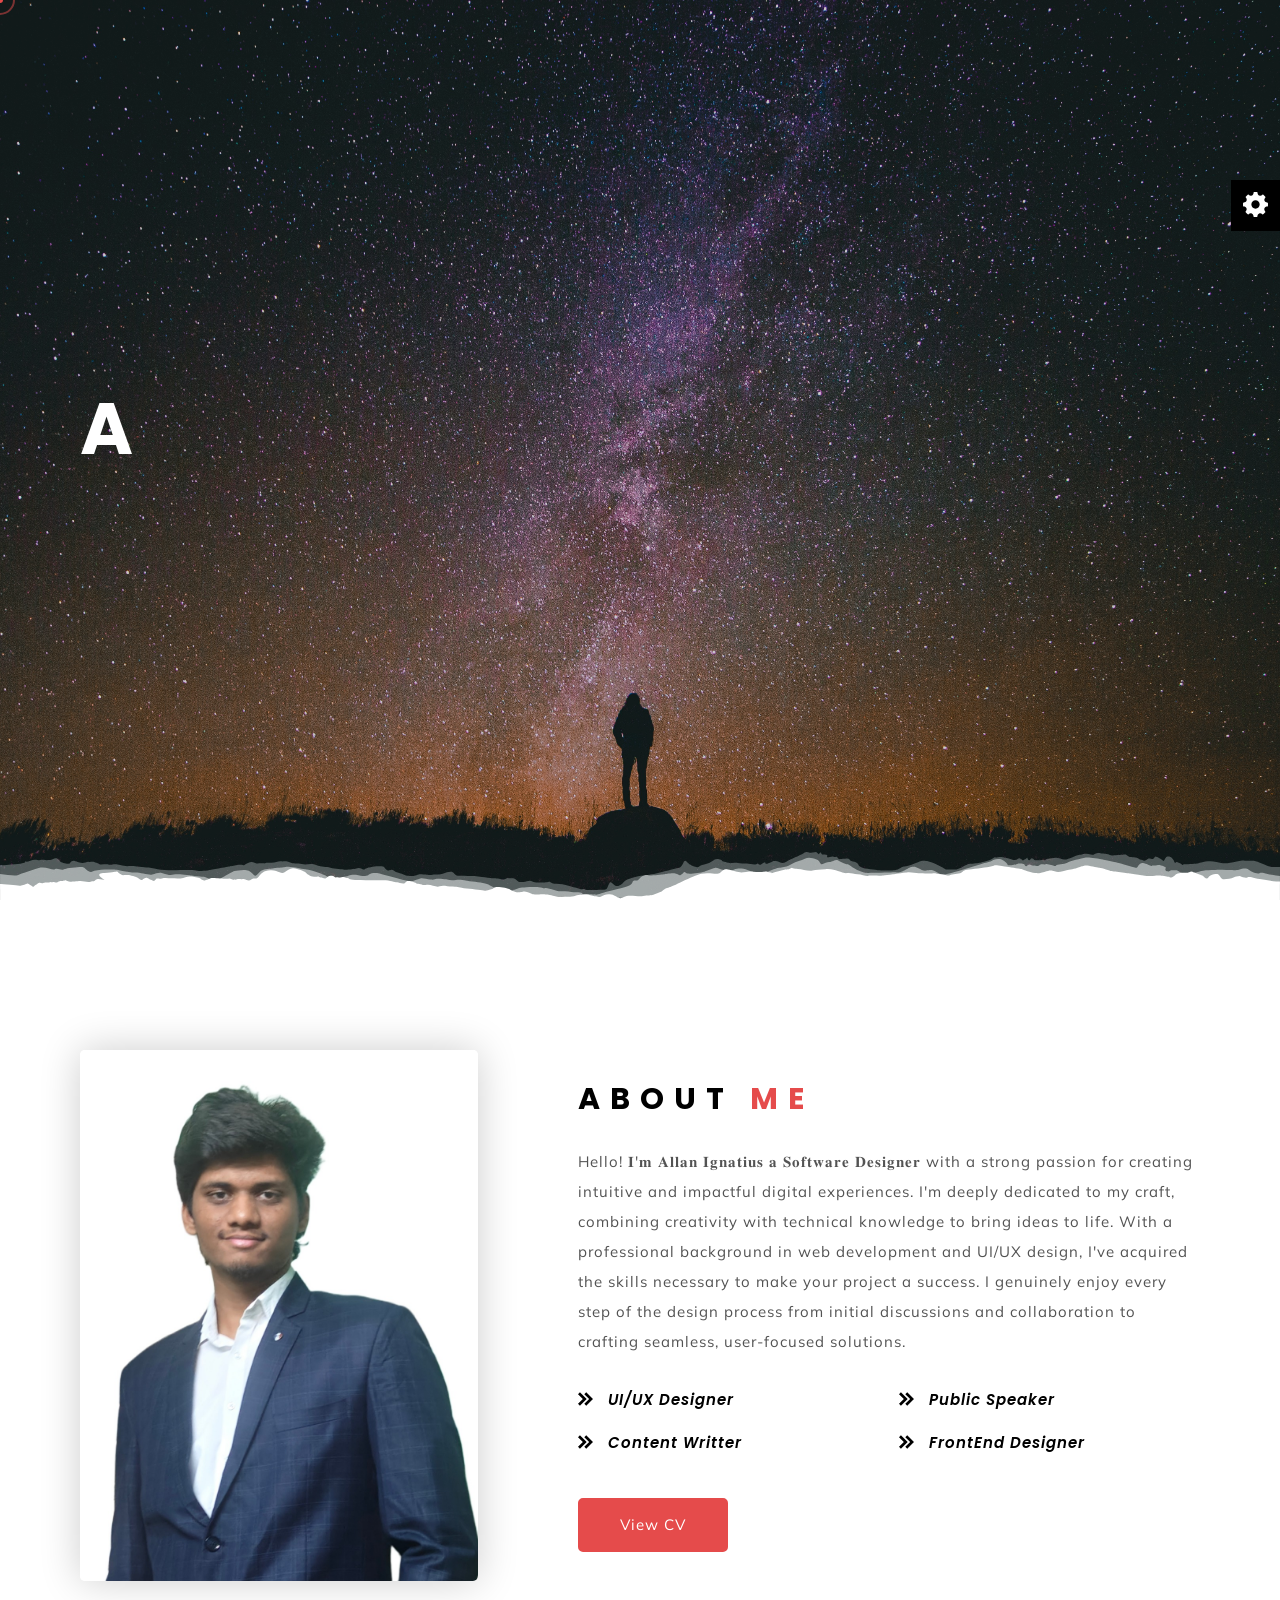
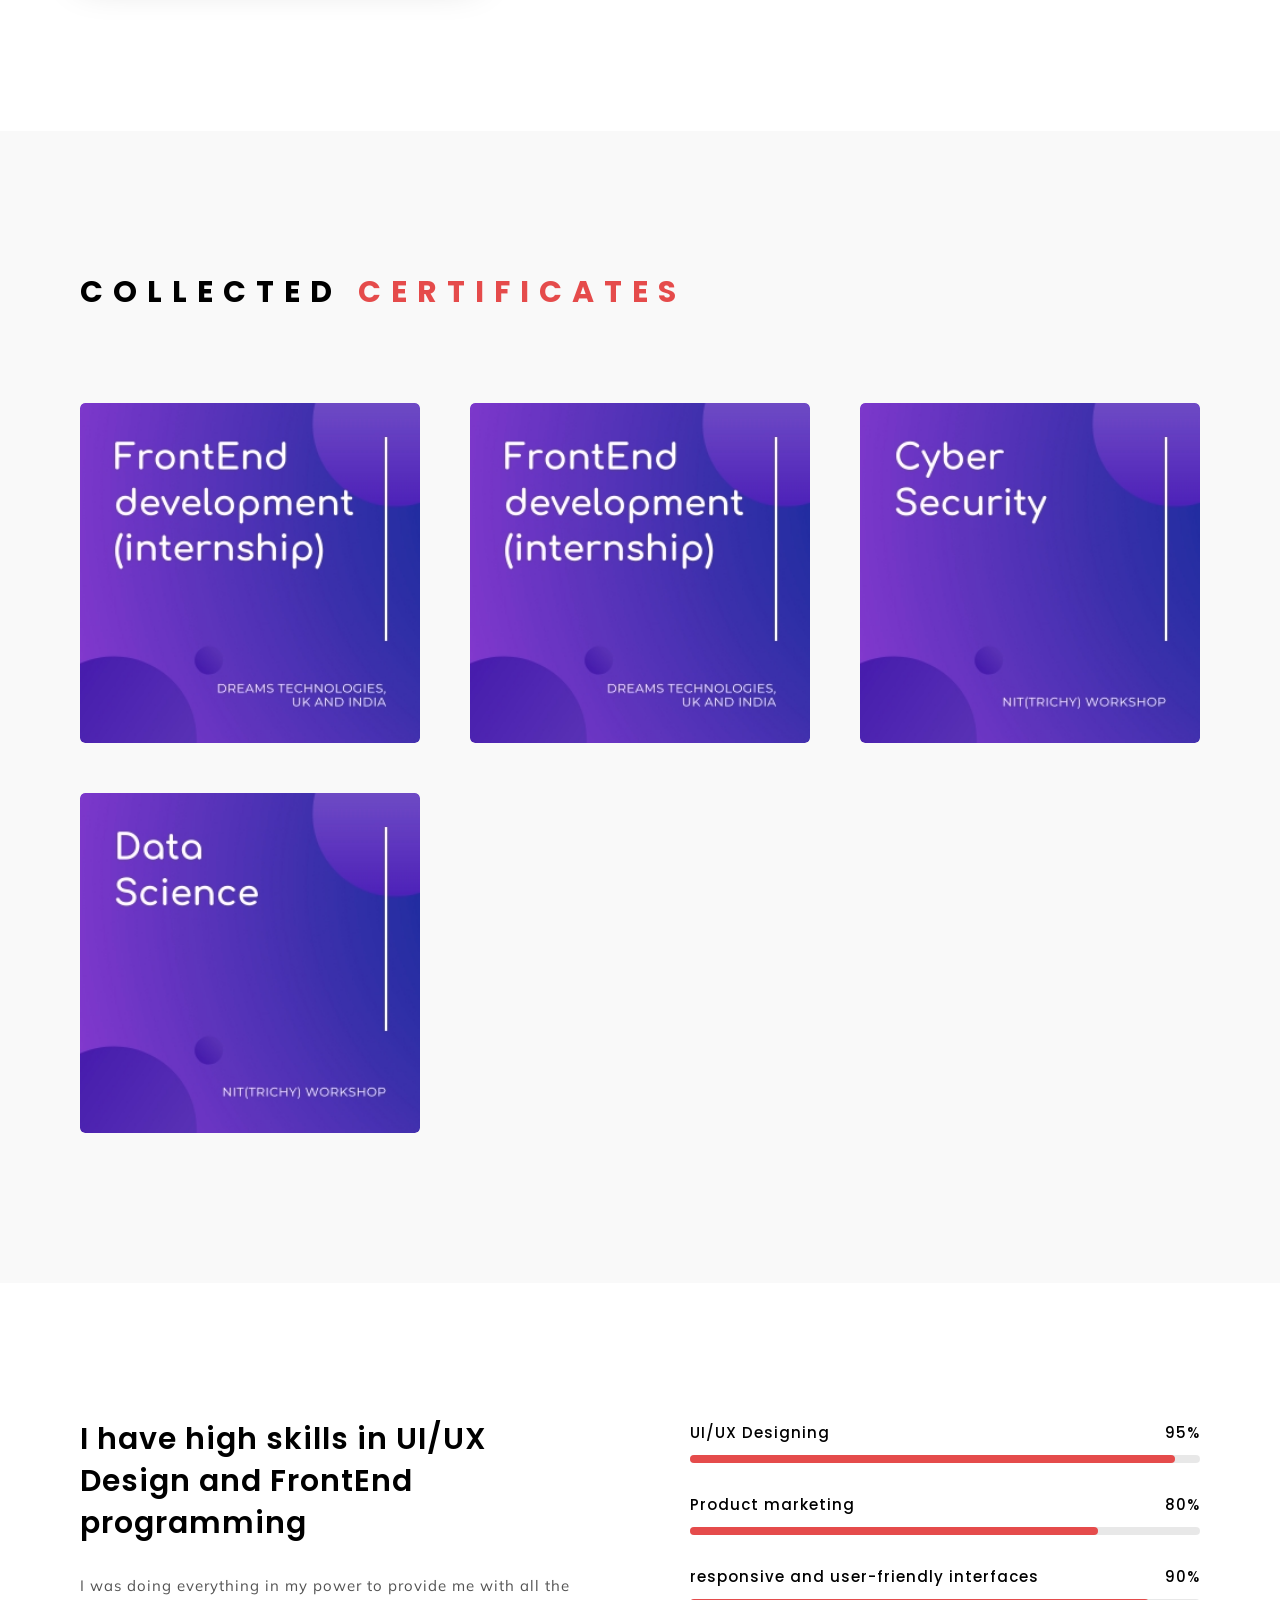
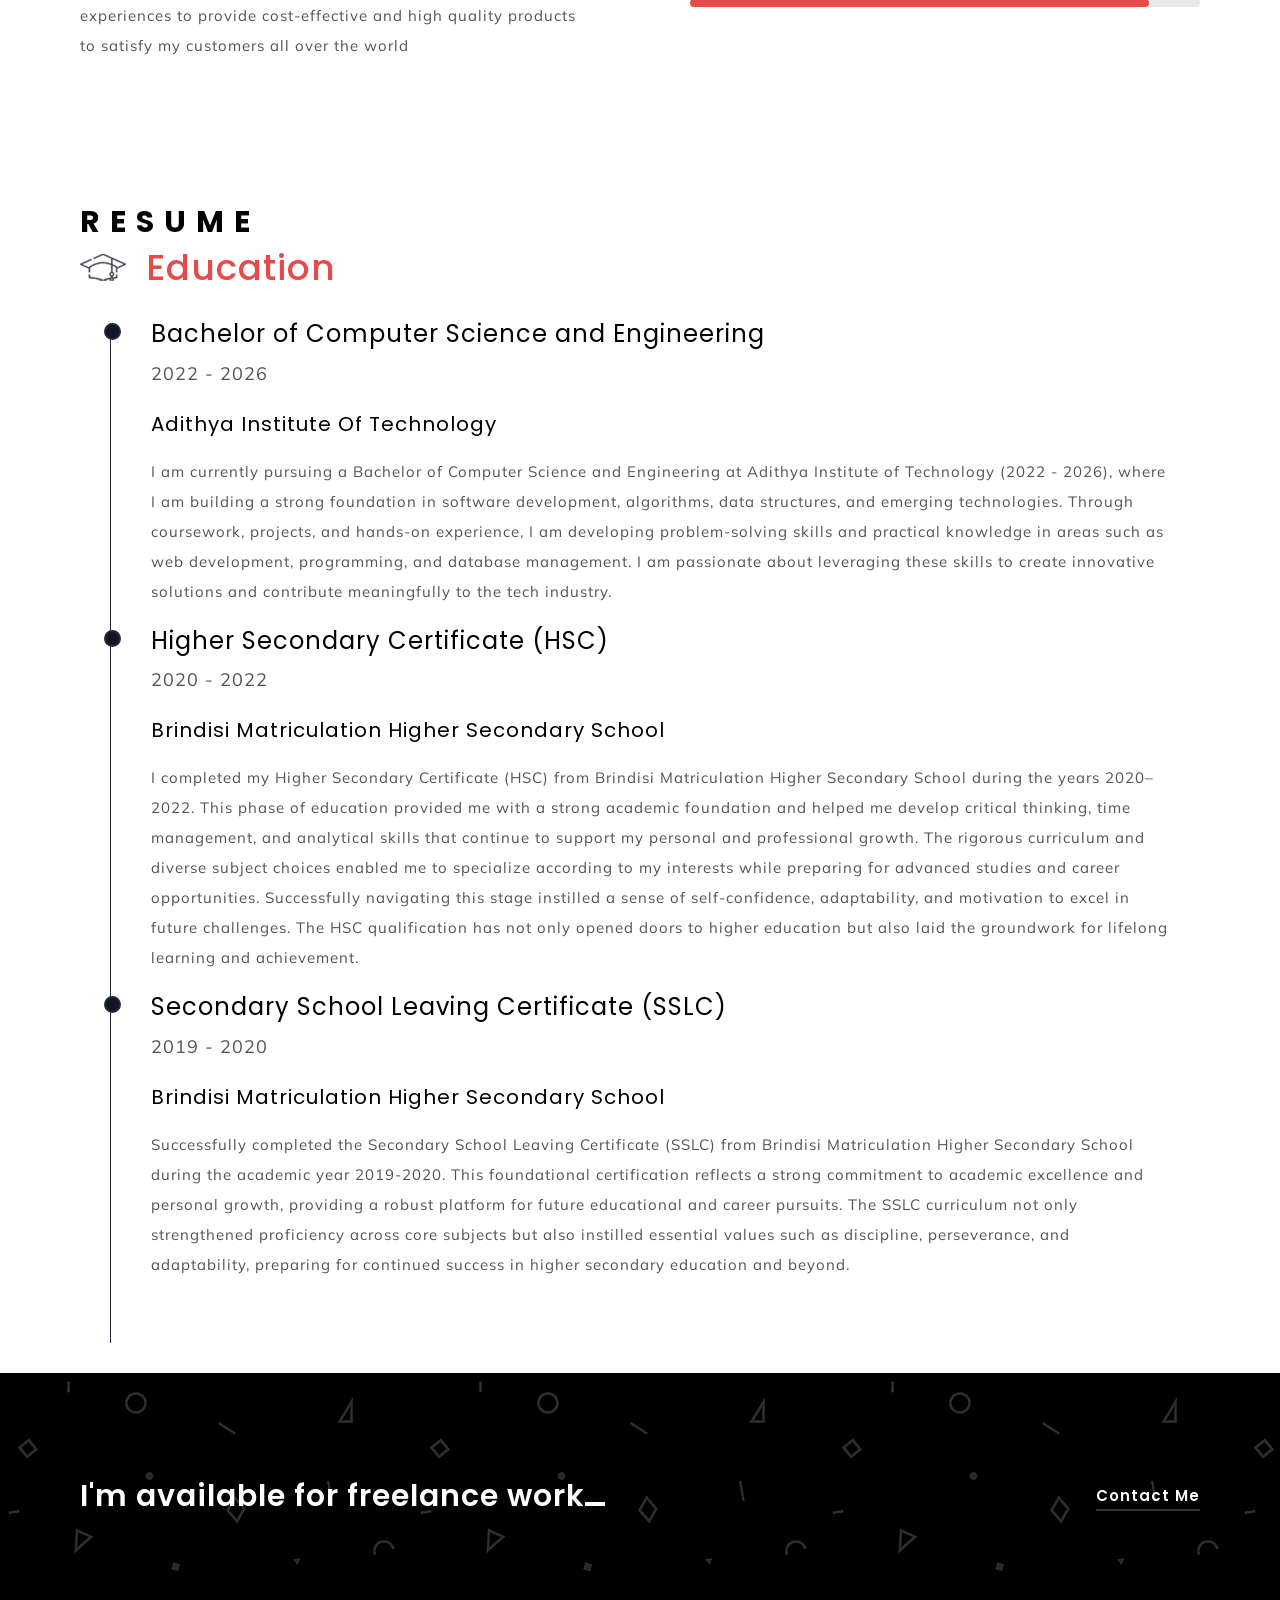
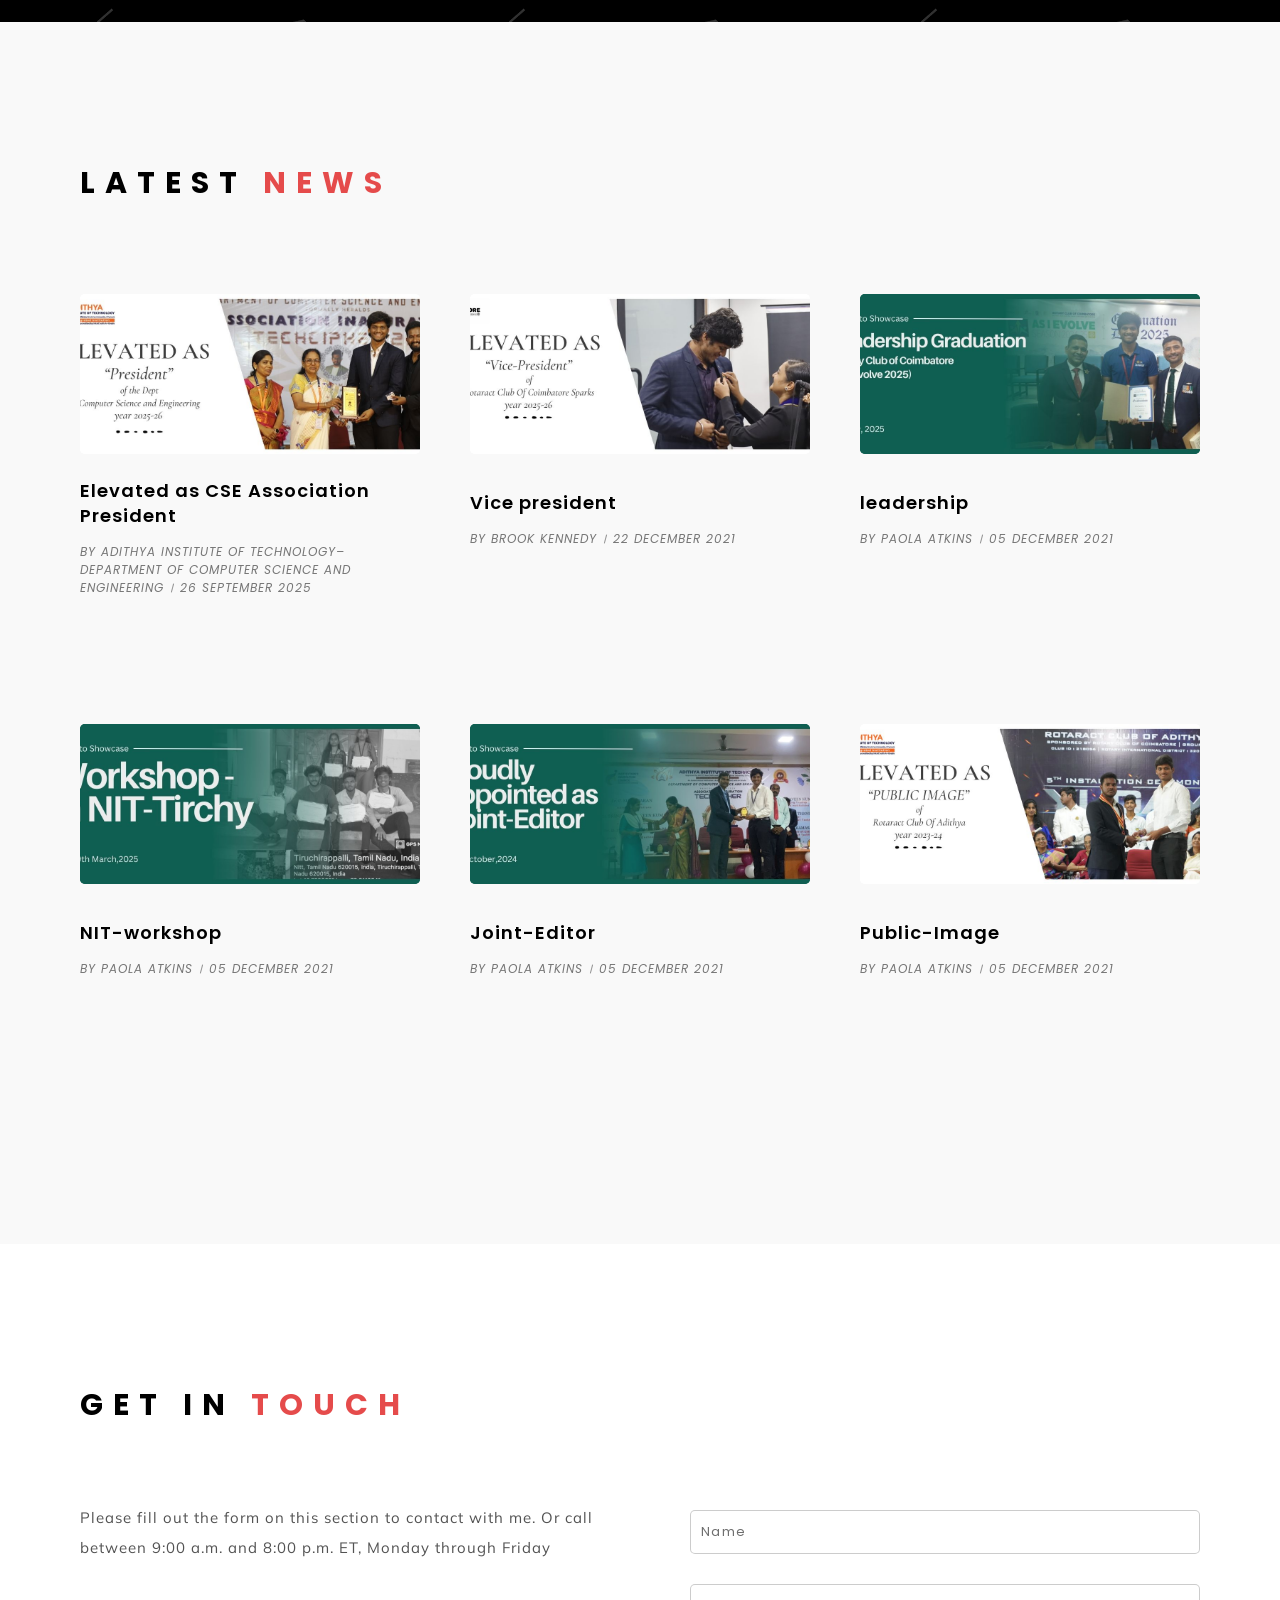
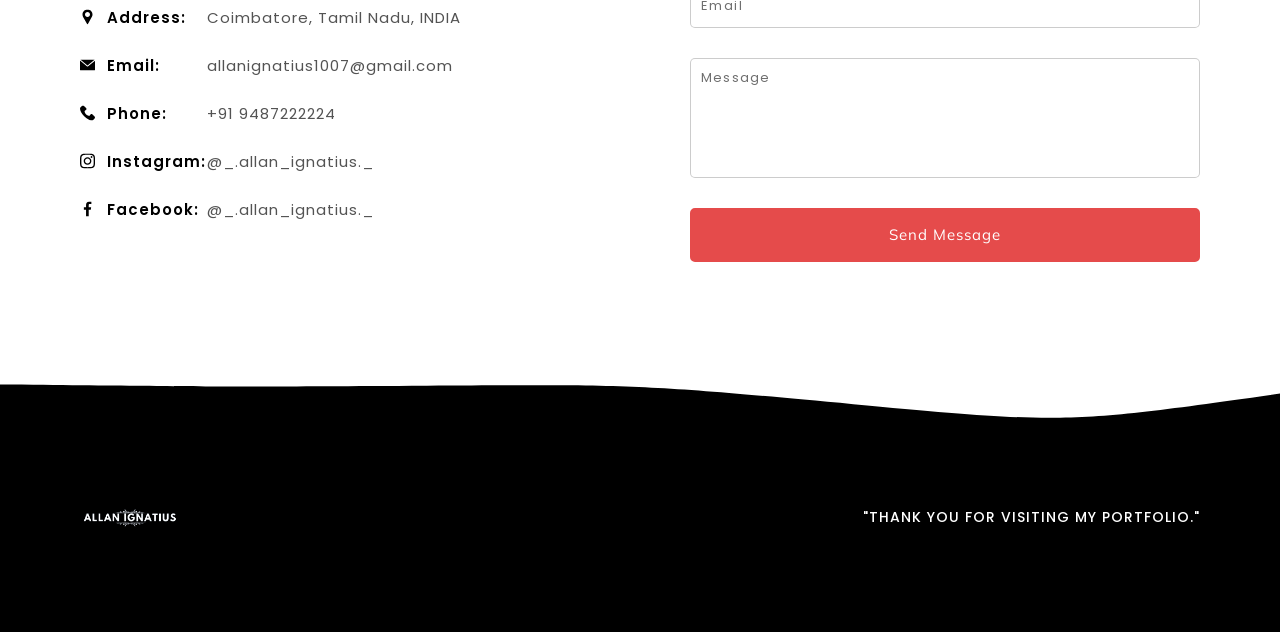
==== index.html @ 8d585321 "Update and rename creative-2.html to index.html" ====
<!DOCTYPE html>
<html class="ie ie6" lang="en">
<html class="ie ie7" lang="en">
<html class="ie ie8" lang="en">
<html lang="en">

<head>

	<meta http-equiv="Content-Type" content="text/html; charset=utf-8" />

	<link rel="icon" type="image/png" href="img/favicon.png" />

	<meta name="description" content="Name of your web site">
	<meta name="author" content="Marketify">

	<meta name="viewport" content="width=device-width, initial-scale=1, maximum-scale=1">

	<title>Self Portfolio | Home</title>

	<!-- STYLES -->
	<link
		href="https://fonts.googleapis.com/css2?family=Mulish:ital,wght@0,200;0,300;0,400;0,500;0,600;0,700;0,800;0,900;1,200;1,300;1,400;1,500;1,600;1,700;1,800;1,900&family=Poppins:ital,wght@0,300;0,400;0,500;0,600;0,700;0,800;0,900;1,300;1,400;1,500;1,600;1,700;1,800;1,900&display=swap"
		rel="stylesheet">
	<script src="js/jquery.js"></script>
<script src="js/init.js"></script>
<script>
  jQuery(document).ready(function() {
    grax_tm_contact_form();
  });
</script>


	<link rel="stylesheet" type="text/css" href="css/plugins.css" />
	<link rel="stylesheet" type="text/css" href="css/colors.css" />
	<link rel="stylesheet" type="text/css" href="css/darkMode.css" />
	<link rel="stylesheet" type="text/css" href="css/style.css" />
	<!--[if lt IE 9]> <script type="text/javascript" src="js/modernizr.custom.js"></script> <![endif]-->
	<!-- /STYLES -->

</head>

<body> <!-- FOR DARK MODE: Add class "dark" Example: <body class="dark"> -->

	<!-- PRELOADER -->
	<div id="preloader">
		<div class="loader_line"></div>
	</div>
	<!-- /PRELOADER -->

	<!-- WRAPPER ALL -->
	<div class="grax_tm_all_wrap" data-magic-cursor="" data-color="crimson">

		<!-- MAGIC CURSOR VALUES: "", hide -->
		<!-- COLOR VALUES: blue, green, brown, pink, orange, black, white, purple, sky, cadetBlue, crimson, olive, red -->

		<!-- SETTINGS -->
		<div class="grax_tm_settings">
			<div class="icon">
				<img class="svg" src="img/svg/setting.svg" alt="" />
				<a class="link" href="#"></a>
			</div>
			<div class="wrapper">
				<span class="title">Unlimited Colors</span>
				<ul class="colors">
					<li><a class="blue" href="#"></a></li>
					<li><a class="green" href="#"></a></li>
					<li><a class="brown" href="#"></a></li>
					<li><a class="pink" href="#"></a></li>
					<li><a class="orange" href="#"></a></li>
					<li class="bl"><a class="black" href="#"></a></li>
					<li class="wh"><a class="white" href="#"></a></li>
					<li><a class="purple" href="#"></a></li>
					<li><a class="sky" href="#"></a></li>
					<li><a class="cadetBlue" href="#"></a></li>
					<li><a class="crimson" href="#"></a></li>
					<li><a class="olive" href="#"></a></li>
					<li><a class="red" href="#"></a></li>
				</ul>
				<span class="title">Magic Cursor</span>
				<ul class="cursor">
					<li><a class="showme show" href="#"></a></li>
					<li><a class="hide" href="#"><img class="svg" src="img/svg/arrow.svg" alt="" /></a></li>
				</ul>
			</div>
		</div>
		<!-- /SETTINGS -->

		<!-- MODALBOX NEWS -->
		<div class="grax_tm_modalbox_news">
			<div class="box_inner">
				<div class="close">
					<a href="#"><img class="svg" src="img/svg/cancel.svg" alt="" /></a>
				</div>
				<div class="description_wrap scrollable">
				</div>
			</div>
		</div>
		<!-- /MODALBOX NEWS -->

		<!-- TOPBAR -->
		<div class="grax_tm_topbar">
			<div class="container">
				<div class="topbar_inner">
					<div class="logo">
						<a class="dark" href="#"><img src="img\logo\new_logo.png" alt="" /></a>
						<a class="light" href="#"><img src="img\logo\logo_dark.png" alt="" /></a>
					</div>
					<div class="menu">
						<ul class="anchor_nav">
							<li class="current"><a href="#home">Home</a></li>
							<li><a href="#about">About</a></li>
							<li><a href="#portfolio">Portfolio</a></li>
							<li><a href="#Resume">Resume</a></li>
							<li><a href="#news">News</a></li>
							<li><a href="#contact">Contact</a></li>
						</ul>
					</div>
				</div>
			</div>
		</div>
		<!-- /TOPBAR -->

		<!-- MOBILE MENU -->
		<div class="grax_tm_mobile_menu">
			<div class="topbar_inner">
				<div class="container bigger">
					<div class="topbar_in">
						<div class="logo">
							<a href="#"><img src="img\logo\new_logo.png" alt="" /></a>
						</div>
						<div class="my_trigger">
							<div class="hamburger hamburger--collapse-r">
								<div class="hamburger-box">
									<div class="hamburger-inner"></div>
								</div>
							</div>
						</div>
					</div>
				</div>
			</div>
			<div class="dropdown">
				<div class="container">
					<div class="dropdown_inner">
						<ul class="anchor_nav">
							<li><a href="#home">Home</a></li>
							<li><a href="#about">About</a></li>
							<li><a href="#portfolio">Portfolio</a></li>
							<li><a href="#Resume">Resume</a></li>
							<li><a href="#news">News</a></li>
							<li><a href="#contact">Contact</a></li>
						</ul>
					</div>
				</div>
			</div>
		</div>
		<!-- /MOBILE MENU -->

		<!-- HERO -->
		<div class="grax_tm_hero creative" id="home">
			<div class="bg">
				<div class="image" data-img-url="img/slider/greg-rakozy-0LU4vO5iFpM-unsplash.jpg"></div>
				<div class="overlay"></div>
			</div>
			<div class="content">
				<div class="container">
					<div class="details" data-animation="toTop">
						<!-- Animation Values: toTop, toRight, scale, rotate -->
						<h3 class="fn_animation name">Allan Ignatius</h3>
						<span class="fn_animation job">Software Designer</span>
					</div>
					<div class="grax_tm_down shape" data-skin="light">
						<div class="line_wrapper">
							<div class="line"></div>
						</div>
					</div>
				</div>
			</div>
			<div class="my_shape">
				<img class="svg" src="img/svg/paper.svg" alt="" />
			</div>
		</div>
		<!-- /HERO -->

		<!-- ABOUT -->
		<div class="grax_tm_section" id="about">
			<div class="grax_tm_about">
				<div class="container">
					<div class="about_inner">
						<div class="left wow fadeInLeft" data-wow-duration="1.5s">
							<div class="image parallax" data-relative-input="true">
								<img src="img/placeholders/3-4.jpg" alt="" />
								<div class="main layer" data-img-url="img/about/hero_img.jpg" data-depth="0.04"></div>
							</div>
						</div>
						<div class="right wow fadeInLeft" data-wow-duration="1.5s" data-wow-delay=".2s">
							<div class="grax_tm_title_holder">
								<h3>About <span>Me</span></h3>
							</div>
							<div class="text">
								<p>Hello! 𝐈'𝐦 𝐀𝐥𝐥𝐚𝐧 𝐈𝐠𝐧𝐚𝐭𝐢𝐮𝐬 𝐚 𝐒𝐨𝐟𝐭𝐰𝐚𝐫𝐞 𝐃𝐞𝐬𝐢𝐠𝐧𝐞𝐫 with a
									strong passion for creating
									intuitive and impactful digital experiences. I'm deeply dedicated to my craft,
									combining creativity
									with technical knowledge to bring ideas to life. With a professional background in
									web development and
									UI/UX design, I've acquired the skills necessary to make your project a success.
									I genuinely enjoy every step of the design process from initial discussions and
									collaboration
									to crafting seamless, user-focused solutions.
								</p>
							</div>
							<div class="list">
								<ul>
									<li>
										<div class="list_inner">
											<img class="svg" src="img/svg/checked.svg" alt="" />
											<span>UI/UX Designer</span>
										</div>
									</li>
									<li>
										<div class="list_inner">
											<img class="svg" src="img/svg/checked.svg" alt="" />
											<span>Public Speaker</span>
										</div>
									</li>
									<li>
										<div class="list_inner">
											<img class="svg" src="img/svg/checked.svg" alt="" />
											<span>Content Writter</span>
										</div>
									</li>
									<li>
										<div class="list_inner">
											<img class="svg" src="img/svg/checked.svg" alt="" />
											<span>FrontEnd Designer</span>
										</div>
									</li>
								</ul>
							</div>
							<div class="grax_tm_button">
								<a href="https://drive.google.com/file/d/1u_Poc41wBzS7XujEDQCxynSs9pxzPzBR/view?usp=sharing"
									download>View CV</a>
							</div>
						</div>
					</div>
				</div>
			</div>
		</div>
		<!-- /ABOUT -->

		<!-- PORTFOLIO -->
		<div class="grax_tm_section" id="portfolio">
			<div class="grax_tm_portfolio">
				<div class="container">
					<div class="grax_tm_title_holder">
						<h3>Collected <span>Certificates</span></h3>
					</div>
					<div class="portfolio_list">
						<ul class="gallery_zoom my_waypoint">
							<li class="wow fadeInLeft" data-wow-duration="1.5s" data-wow-delay=".2s">
								<div class="list_inner">
									<div class="image">
										<img src="img/placeholders/1.jpg" alt="" />
										<div class="main" data-img-url="img/placeholders/1.jpg"></div>
									</div>
									<div class="overlay"></div>
									<div class="details">
										<span>Dreams Technologies, UK and India</span>
										<h3>FrontEnd development (internship)</h3>
									</div>
									<a class="grax_tm_full_link zoom" href="img/placeholders/1-1-1.jpg"></a>
								</div>
							</li>
							<li class="wow fadeInLeft" data-wow-duration="1.5s" data-wow-delay=".2s">
								<div class="list_inner">
									<div class="image">
										<img src="img/placeholders/1.jpg" alt="" />
										<div class="main" data-img-url="img/placeholders/1.jpg"></div>
									</div>
									<div class="overlay"></div>
									<div class="details">
										<span>Ruddo Education Solutions</span>
										<h3>Full-stack (internship)</h3>
									</div>
									<a class="grax_tm_full_link zoom" href="img/placeholders/1-1-1.jpg"></a>
								</div>
							</li>
							<li class="wow fadeInLeft" data-wow-duration="1.5s" data-wow-delay=".2s">
								<div class="list_inner">
									<div class="image">
										<img src="img/placeholders/2.jpg" alt="" />
										<div class="main" data-img-url="img/placeholders/2.jpg"></div>
									</div>
									<div class="overlay"></div>
									<div class="details">
										<span>Dreams Technologies, UK and India</span>
										<h3>FrontEnd development (internship)</h3>
									</div>
									<a class="grax_tm_full_link zoom" href="img/placeholders/1-1-1.jpg"></a>
								</div>
							</li>
							<li class="wow fadeInLeft" data-wow-duration="1.5s" data-wow-delay=".2s">
								<div class="list_inner">
									<div class="image">
										<img src="img/placeholders/3.jpg" alt="" />
										<div class="main" data-img-url="img/placeholders/3.jpg"></div>
									</div>
									<div class="overlay"></div>
									<div class="details">
										<span>Dreams Technologies, UK and India</span>
										<h3>FrontEnd development (internship)</h3>
									</div>
									<a class="grax_tm_full_link zoom" href="img/placeholders/1-1-1.jpg"></a>
								</div>
							</li>
						</ul>
					</div>
				</div>
			</div>
		</div>
		<!-- /PORTFOLIO -->

		<!-- PROGRESS -->
		<div class="grax_tm_progress_part">
			<div class="container">
				<div class="part_inner">
					<div class="left wow fadeInLeft" data-wow-duration="1.5s">
						<h3>I have high skills in UI/UX Design and FrontEnd programming</h3>
						<p>I was doing everything in my power to provide me with all the experiences to provide
							cost-effective and high quality products to satisfy my customers all over the world</p>
					</div>
					<div class="right wow fadeInLeft" data-wow-duration="1.5s" data-wow-delay=".2s">
						<div class="kioto_progress">
							<div class="progress_inner" data-value="95">
								<span><span class="label">UI/UX Designing</span><span class="number">95%</span></span>
								<div class="background">
									<div class="bar">
										<div class="bar_in"></div>
									</div>
								</div>
							</div>
							<div class="progress_inner" data-value="80">
								<span><span class="label">Product marketing</span><span class="number">80%</span></span>
								<div class="background">
									<div class="bar">
										<div class="bar_in"></div>
									</div>
								</div>
							</div>
							<div class="progress_inner" data-value="90">
								<span><span class="label"> responsive and user-friendly interfaces</span><span
										class="number">90%</span></span>
								<div class="background">
									<div class="bar">
										<div class="bar_in"></div>
									</div>
								</div>
							</div>
						</div>
					</div>
				</div>
			</div>
		</div>
		<!-- /PROGRESS -->

		<!-- Start Resume Seciton -->
		<div class="grax_tm_section" id="Resume">
			<div class="st-height-b100 st-height-lg-b80"></div>
			<div class="container">
				<div class="st-section-heading st-style1">
					<h3 style="text-transform: uppercase;font-weight: 700;color: #000;letter-spacing: 10px;">RESUME</h3>
				</div>
				<div class="st-height-b25 st-height-lg-b25"></div>
			</div>
			<div class="container">
				<div class="row">
					<!-- Education -->
					<div class="col-lg-6">

						<div class="st-height-b0 st-height-lg-b50"></div>
						<div class="st-resume-wrap">
							<div class="st-resume-heading">
								<img src="img/icon/resume-icon2.png" alt="resume-icon">
								<h2 style="color: #e54b4b; padding-left: 20px;">Education</h2>
							</div>
							<div class="st-height-b50 st-height-lg-b30"></div>

							<div class="st-resume-timeline-wrap">
								<div class="st-resume-timeline">
									<h3 class="st-resume-timeline-title">Bachelor of Computer Science and Engineering
									</h3>
									<div class="st-resume-timeline-duration">2022 - 2026</div>
									<h4 class="st-resume-timeline-subtitle">Adithya Institute Of Technology</h4>
									<div class="st-resume-timeline-text">
										<p style="padding-bottom: 30px;">
											I am currently pursuing a Bachelor of Computer Science and Engineering at Adithya Institute of Technology (2022 - 2026), 
											where I am building a strong foundation in software development, algorithms, data structures, and emerging technologies. 
											Through coursework, projects, and hands-on experience, I am developing problem-solving skills and practical knowledge in 
											areas such as web development, programming, and database management. I am passionate about leveraging these skills to 
											create innovative solutions and contribute meaningfully to the tech industry.
										</p>
									</div>
								</div> <!-- st-resume-timeline -->
								<div class="st-height-b50 st-height-lg-b30"></div>
								<div class="st-resume-timeline">
									<h3 class="st-resume-timeline-title">Higher Secondary Certificate (HSC)</h3>
									<div class="st-resume-timeline-duration">2020 - 2022</div>
									<h4 class="st-resume-timeline-subtitle">Brindisi Matriculation Higher Secondary
										School</h4>
									<div class="st-resume-timeline-text">
										<p style="padding-bottom: 30px;">
											I completed my Higher Secondary Certificate (HSC) from Brindisi Matriculation Higher Secondary School during the years 2020–2022. 
											This phase of education provided me with a strong academic foundation and helped me develop critical thinking, time management, 
											and analytical skills that continue to support my personal and professional growth. The rigorous curriculum and diverse subject 
											choices enabled me to specialize according to my interests while preparing for advanced studies and career opportunities. 
											Successfully navigating this stage instilled a sense of self-confidence, adaptability, and motivation to excel in future challenges. 
											The HSC qualification has not only opened doors to higher education but also laid the groundwork for lifelong learning and achievement.
										</p>
									</div>
								</div> <!-- st-resume-timeline -->
								<div class="st-height-b50 st-height-lg-b30"></div>
								<div class="st-resume-timeline">
									<h3 class="st-resume-timeline-title">Secondary School Leaving Certificate (SSLC)
									</h3>
									<div class="st-resume-timeline-duration">2019 - 2020</div>
									<h4 class="st-resume-timeline-subtitle">Brindisi Matriculation Higher Secondary
										School</h4>
									<div class="st-resume-timeline-text">
										<p style="padding-bottom: 30px;">
											Successfully completed the Secondary School Leaving Certificate (SSLC) from Brindisi Matriculation Higher Secondary School during 
											the academic year 2019-2020. This foundational certification reflects a strong commitment to academic excellence and personal growth, 
											providing a robust platform for future educational and career pursuits. The SSLC curriculum not only strengthened proficiency across core subjects but also instilled essential values such as discipline, perseverance, and adaptability, 
											preparing for continued success in higher secondary education and beyond.
										</p>
									</div>
								</div> <!-- st-resume-timeline -->
							</div>
						</div>
					</div>
				</div>
			</div>
			<div class="st-height-b100 st-height-lg-b80"></div>
		</div>
		<!-- End Resume Seciton -->

		<!-- TALK -->
		<div class="grax_tm_section">
			<div class="grax_tm_talk">
				<div class="container">
					<div class="talk_inner">
						<div class="text wow fadeInLeft" data-wow-duration="1.5s">
							<h3><span>I'm available for freelance work</span></h3>
						</div>
						<div class="button wow fadeInLeft anchor" data-wow-duration="1.5s" data-wow-delay=".2s">
							<a href="#contact">Contact Me</a>
						</div>
					</div>
				</div>
			</div>
		</div>
		<!-- /TALK -->

		<!-- NEWS -->
		<div class="grax_tm_section" id="news">
			<div class="grax_tm_news">
				<div class="container">
					<div class="grax_tm_title_holder">
						<h3>Latest <span>News</span></h3>
					</div>
					<div class="news_list">
						<ul>
							<li class="wow fadeInLeft" data-wow-duration="1.5s">
								<div class="list_inner">
									<div class="image">
										<img src="img/placeholders/president.jpg" alt="" />
										<div class="main" data-img-url="img/placeholders/president.jpg"></div>
										<a class="grax_tm_full_link" href="#"></a>   
									</div>
									<div class="details">
										<h3 class="title"><a href="#">Elevated as CSE Association President</a></h3>
										<p class="date">By <a href="#">Adithya Institute of Technology–Department of Computer Science and Engineering</a> <span>26 September 2025</span></p>
									</div>
									<div class="description">
										<p>It is a moment of great honor and pride as Allan Ignatius A has been elevated 
											as the President of the Computer Science and Engineering Association for the 
											academic year 2025–2026 at Adithya Institute of Technology. This achievement 
											stands as a testament to his dedication, leadership qualities, and consistent 
											involvement in academic and departmental activities.
										</p>
										<blockquote>As President, Allan will be leading the association in organizing a 
											wide range of technical events, workshops, and seminars aimed at fostering 
											innovation, collaboration, and professional development among students. His 
											role will be pivotal in bridging the gap between students and faculty, encouraging 
											active participation, and nurturing a culture of continuous learning within the 
											department.
										</blockquote>
										<p>This milestone not only highlights Allan’s commitment to excellence but also 
											inspires his peers to take initiative and contribute towards the collective 
											growth of the Computer Science and Engineering community. The department 
											extends its heartfelt congratulations and best wishes for a successful 
											and impactful tenure ahead.
										</p>
										<div class="share">
											<span>Share:</span>
											<ul class="social">
												<li><a href="#"><img class="svg" src="img/svg/social/facebook.svg"
															alt=""></a></li>
												<li><a href="#"><img class="svg" src="img/svg/social/linkedin.svg"
															alt=""></a></li>
												<li><a href="#"><img class="svg" src="img/svg/social/instagram.svg"
															alt=""></a></li>
												<li><a href="#"><img class="svg" src="img/svg/social/whatsapp.svg"
															alt=""></a></li>
											</ul>
										</div>
									</div>
								</div>
							</li>
							<li class="wow fadeInLeft" data-wow-duration="1.5s" data-wow-delay=".2s">
								<div class="list_inner">
									<div class="image">
										<img src="img/placeholders/vice-president.jpg" alt="" />
										<div class="main" data-img-url="img/placeholders/vice-president.jpg"></div>
										<a class="grax_tm_full_link" href="#"></a>
									</div>
									<div class="details">
										<h3 class="title"><a href="#">Vice president</a></h3>
										<p class="date">By <a href="#">Brook Kennedy</a> <span>22 December 2021</span>
										</p>
									</div>
									<div class="description">
										<p>As Vintage decided to have a closer look into fast-paced New York web design
											realm in person, we get to acquaint with most diverse and exceptionally
											captivating personalities. As Vintage decided to have a closer look into
											fast-paced New York web design realm in person, we get to acquaint with most
											diverse and exceptionally captivating personalities. As Vintage decided to
											have a closer look into fast-paced New York web design realm in person, we
											get to acquaint with most diverse and exceptionally captivating
											personalities.</p>
										<blockquote>As Vintage decided to have a closer look into fast-paced New York
											web design realm in person. As Vintage decided to have a closer look into
											fast-paced New York web design realm in person, we get to acquaint with most
											diverse and exceptionally captivating personalities. As Vintage decided to
											have a closer look into fast-paced New York web design realm in person, we
											get to acquaint with most diverse and exceptionally captivating
											personalities.</blockquote>
										<p>As Vintage decided to have a closer look into fast-paced New York web design
											realm in person, we get to acquaint with most diverse and exceptionally
											captivating personalities. We encounter professionals with careers to covet
											and lives to write books about. As Vintage decided to have a closer look
											into fast-paced New York web design realm in person, we get to acquaint with
											most diverse and exceptionally captivating personalities. As Vintage decided
											to have a closer look into fast-paced New York web design realm in person,
											we get to acquaint with most diverse and exceptionally captivating
											personalities. As Vintage decided to have a closer look into fast-paced New
											York web design realm in person, we get to acquaint with most diverse and
											exceptionally captivating personalities.</p>
										<div class="share">
											<span>Share:</span>
											<ul class="social">
												<li><a href="#"><img class="svg" src="img/svg/social/facebook.svg"
															alt=""></a></li>
												<li><a href="#"><img class="svg" src="img/svg/social/linkedin.svg"
															alt=""></a></li>
												<li><a href="#"><img class="svg" src="img/svg/social/instagram.svg"
															alt=""></a></li>
												<li><a href="#"><img class="svg" src="img/svg/social/whatsapp.svg"
															alt=""></a></li>
											</ul>
										</div>
									</div>
								</div>
							</li>
							<li class="wow fadeInLeft" data-wow-duration="1.5s" data-wow-delay=".4s">
								<div class="list_inner">
									<div class="image">
										<img src="img/placeholders/leadership.jpg" alt="" />
										<div class="main" data-img-url="img/placeholders/leadership.jpg"></div>
										<a class="grax_tm_full_link" href="#"></a>
									</div>
									<div class="details">
										<h3 class="title"><a href="#">leadership</a></h3>
										<p class="date">By <a href="#">Paola Atkins</a> <span>05 December 2021</span>
										</p>
									</div>
									<div class="description">
										<p>As Vintage decided to have a closer look into fast-paced New York web design
											realm in person, we get to acquaint with most diverse and exceptionally
											captivating personalities. As Vintage decided to have a closer look into
											fast-paced New York web design realm in person, we get to acquaint with most
											diverse and exceptionally captivating personalities. As Vintage decided to
											have a closer look into fast-paced New York web design realm in person, we
											get to acquaint with most diverse and exceptionally captivating
											personalities.</p>
										<blockquote>As Vintage decided to have a closer look into fast-paced New York
											web design realm in person. As Vintage decided to have a closer look into
											fast-paced New York web design realm in person, we get to acquaint with most
											diverse and exceptionally captivating personalities. As Vintage decided to
											have a closer look into fast-paced New York web design realm in person, we
											get to acquaint with most diverse and exceptionally captivating
											personalities.</blockquote>
										<p>As Vintage decided to have a closer look into fast-paced New York web design
											realm in person, we get to acquaint with most diverse and exceptionally
											captivating personalities. We encounter professionals with careers to covet
											and lives to write books about. As Vintage decided to have a closer look
											into fast-paced New York web design realm in person, we get to acquaint with
											most diverse and exceptionally captivating personalities. As Vintage decided
											to have a closer look into fast-paced New York web design realm in person,
											we get to acquaint with most diverse and exceptionally captivating
											personalities. As Vintage decided to have a closer look into fast-paced New
											York web design realm in person, we get to acquaint with most diverse and
											exceptionally captivating personalities.</p>
										<div class="share">
											<span>Share:</span>
											<ul class="social">
												<li><a href="#"><img class="svg" src="img/svg/social/facebook.svg"
															alt=""></a></li>
												<li><a href="#"><img class="svg" src="img/svg/social/linkedin.svg"
															alt=""></a></li>
												<li><a href="#"><img class="svg" src="img/svg/social/instagram.svg"
															alt=""></a></li>
												<li><a href="#"><img class="svg" src="img/svg/social/whatsapp.svg"
															alt=""></a></li>
											</ul>
										</div>
									</div>
								</div>
							</li><li class="wow fadeInLeft" data-wow-duration="1.5s" data-wow-delay=".4s">
								<div class="list_inner">
									<div class="image">
										<img src="img/placeholders/nit-workshop.jpg" alt="" />
										<div class="main" data-img-url="img/placeholders/nit-workshop.jpg"></div>
										<a class="grax_tm_full_link" href="#"></a>
									</div>
									<div class="details">
										<h3 class="title"><a href="#">NIT-workshop</a></h3>
										<p class="date">By <a href="#">Paola Atkins</a> <span>05 December 2021</span>
										</p>
									</div>
									<div class="description">
										<p>As Vintage decided to have a closer look into fast-paced New York web design
											realm in person, we get to acquaint with most diverse and exceptionally
											captivating personalities. As Vintage decided to have a closer look into
											fast-paced New York web design realm in person, we get to acquaint with most
											diverse and exceptionally captivating personalities. As Vintage decided to
											have a closer look into fast-paced New York web design realm in person, we
											get to acquaint with most diverse and exceptionally captivating
											personalities.</p>
										<blockquote>As Vintage decided to have a closer look into fast-paced New York
											web design realm in person. As Vintage decided to have a closer look into
											fast-paced New York web design realm in person, we get to acquaint with most
											diverse and exceptionally captivating personalities. As Vintage decided to
											have a closer look into fast-paced New York web design realm in person, we
											get to acquaint with most diverse and exceptionally captivating
											personalities.</blockquote>
										<p>As Vintage decided to have a closer look into fast-paced New York web design
											realm in person, we get to acquaint with most diverse and exceptionally
											captivating personalities. We encounter professionals with careers to covet
											and lives to write books about. As Vintage decided to have a closer look
											into fast-paced New York web design realm in person, we get to acquaint with
											most diverse and exceptionally captivating personalities. As Vintage decided
											to have a closer look into fast-paced New York web design realm in person,
											we get to acquaint with most diverse and exceptionally captivating
											personalities. As Vintage decided to have a closer look into fast-paced New
											York web design realm in person, we get to acquaint with most diverse and
											exceptionally captivating personalities.</p>
										<div class="share">
											<span>Share:</span>
											<ul class="social">
												<li><a href="#"><img class="svg" src="img/svg/social/facebook.svg"
															alt=""></a></li>
												<li><a href="#"><img class="svg" src="img/svg/social/linkedin.svg"
															alt=""></a></li>
												<li><a href="#"><img class="svg" src="img/svg/social/instagram.svg"
															alt=""></a></li>
												<li><a href="#"><img class="svg" src="img/svg/social/whatsapp.svg"
															alt=""></a></li>
											</ul>
										</div>
									</div>
								</div>
							</li><li class="wow fadeInLeft" data-wow-duration="1.5s" data-wow-delay=".4s">
								<div class="list_inner">
									<div class="image">
										<img src="img/placeholders/joint-editor.jpg" alt="" />
										<div class="main" data-img-url="img/placeholders/joint-editor.jpg"></div>
										<a class="grax_tm_full_link" href="#"></a>
									</div>
									<div class="details">
										<h3 class="title"><a href="#">Joint-Editor</a></h3>
										<p class="date">By <a href="#">Paola Atkins</a> <span>05 December 2021</span>
										</p>
									</div>
									<div class="description">
										<p>As Vintage decided to have a closer look into fast-paced New York web design
											realm in person, we get to acquaint with most diverse and exceptionally
											captivating personalities. As Vintage decided to have a closer look into
											fast-paced New York web design realm in person, we get to acquaint with most
											diverse and exceptionally captivating personalities. As Vintage decided to
											have a closer look into fast-paced New York web design realm in person, we
											get to acquaint with most diverse and exceptionally captivating
											personalities.</p>
										<blockquote>As Vintage decided to have a closer look into fast-paced New York
											web design realm in person. As Vintage decided to have a closer look into
											fast-paced New York web design realm in person, we get to acquaint with most
											diverse and exceptionally captivating personalities. As Vintage decided to
											have a closer look into fast-paced New York web design realm in person, we
											get to acquaint with most diverse and exceptionally captivating
											personalities.</blockquote>
										<p>As Vintage decided to have a closer look into fast-paced New York web design
											realm in person, we get to acquaint with most diverse and exceptionally
											captivating personalities. We encounter professionals with careers to covet
											and lives to write books about. As Vintage decided to have a closer look
											into fast-paced New York web design realm in person, we get to acquaint with
											most diverse and exceptionally captivating personalities. As Vintage decided
											to have a closer look into fast-paced New York web design realm in person,
											we get to acquaint with most diverse and exceptionally captivating
											personalities. As Vintage decided to have a closer look into fast-paced New
											York web design realm in person, we get to acquaint with most diverse and
											exceptionally captivating personalities.</p>
										<div class="share">
											<span>Share:</span>
											<ul class="social">
												<li><a href="#"><img class="svg" src="img/svg/social/facebook.svg"
															alt=""></a></li>
												<li><a href="#"><img class="svg" src="img/svg/social/linkedin.svg"
															alt=""></a></li>
												<li><a href="#"><img class="svg" src="img/svg/social/instagram.svg"
															alt=""></a></li>
												<li><a href="#"><img class="svg" src="img/svg/social/whatsapp.svg"
															alt=""></a></li>
											</ul>
										</div>
									</div>
								</div>
							</li><li class="wow fadeInLeft" data-wow-duration="1.5s" data-wow-delay=".4s">
								<div class="list_inner">
									<div class="image">
										<img src="img/placeholders/public-image.jpg" alt="" />
										<div class="main" data-img-url="img/placeholders/public-image.jpg"></div>
										<a class="grax_tm_full_link" href="#"></a>
									</div>
									<div class="details">
										<h3 class="title"><a href="#">Public-Image</a></h3>
										<p class="date">By <a href="#">Paola Atkins</a> <span>05 December 2021</span>
										</p>
									</div>
									<div class="description">
										<p>As Vintage decided to have a closer look into fast-paced New York web design
											realm in person, we get to acquaint with most diverse and exceptionally
											captivating personalities. As Vintage decided to have a closer look into
											fast-paced New York web design realm in person, we get to acquaint with most
											diverse and exceptionally captivating personalities. As Vintage decided to
											have a closer look into fast-paced New York web design realm in person, we
											get to acquaint with most diverse and exceptionally captivating
											personalities.</p>
										<blockquote>As Vintage decided to have a closer look into fast-paced New York
											web design realm in person. As Vintage decided to have a closer look into
											fast-paced New York web design realm in person, we get to acquaint with most
											diverse and exceptionally captivating personalities. As Vintage decided to
											have a closer look into fast-paced New York web design realm in person, we
											get to acquaint with most diverse and exceptionally captivating
											personalities.</blockquote>
										<p>As Vintage decided to have a closer look into fast-paced New York web design
											realm in person, we get to acquaint with most diverse and exceptionally
											captivating personalities. We encounter professionals with careers to covet
											and lives to write books about. As Vintage decided to have a closer look
											into fast-paced New York web design realm in person, we get to acquaint with
											most diverse and exceptionally captivating personalities. As Vintage decided
											to have a closer look into fast-paced New York web design realm in person,
											we get to acquaint with most diverse and exceptionally captivating
											personalities. As Vintage decided to have a closer look into fast-paced New
											York web design realm in person, we get to acquaint with most diverse and
											exceptionally captivating personalities.</p>
										<div class="share">
											<span>Share:</span>
											<ul class="social">
												<li><a href="#"><img class="svg" src="img/svg/social/facebook.svg"
															alt=""></a></li>
												<li><a href="#"><img class="svg" src="img/svg/social/linkedin.svg"
															alt=""></a></li>
												<li><a href="#"><img class="svg" src="img/svg/social/instagram.svg"
															alt=""></a></li>
												<li><a href="#"><img class="svg" src="img/svg/social/whatsapp.svg"
															alt=""></a></li>
											</ul>
										</div>
									</div>
								</div>
							</li>
						</ul>
					</div>
				</div>
			</div>
		</div>
		<!-- /NEWS -->

		<!-- CONTACT -->
		<div class="grax_tm_contact" id="contact">
			<div class="container">
				<div class="grax_tm_title_holder">
					<h3>Get in <span>Touch</span></h3>
				</div>
				<div class="contact_inner">
					<div class="left wow fadeInLeft" data-wow-duration="1s">
						<div class="text">
							<p>Please fill out the form on this section to contact with me. Or call between 9:00 a.m.
								and 8:00 p.m. ET, Monday through Friday</p>
						</div>
						<div class="info_list">
							<ul>
								<li>
									<div class="list_inner">
										<img class="svg" src="img/svg/location.svg" alt="" />
										<p><span class="first">Address:</span><span class="second">Coimbatore, Tamil
												Nadu, INDIA</span></p>
									</div>
								</li>
								<li>
									<div class="list_inner">
										<img class="svg" src="img/svg/email.svg" alt="" />
										<p><span class="first">Email:</span><span class="second"><a
													href="#">allanignatius1007@gmail.com</a></span></p>
									</div>
								</li>
								<li>
									<div class="list_inner">
										<img class="svg" src="img/svg/phone.svg" alt="" />
										<p><span class="first">Phone:</span><span class="second"><a href="#">+91
													9487222224</a></span></p>
									</div>
								</li>
								<li>
									<div class="list_inner">
										<img class="svg" src="img/svg/social/instagram-2.svg" alt="" />
										<p><span class="first">Instagram:</span><span class="second"><a
													href="#">@_.allan_ignatius._</a></span></p>
									</div>
								</li>
								<li>
									<div class="list_inner">
										<img class="svg" src="img/svg/social/facebook.svg" alt="" />
										<p><span class="first">Facebook:</span><span class="second"><a
													href="#">@_.allan_ignatius._</a></span></p>
									</div>
								</li>
							</ul>
						</div>
					</div>
					<div class="right wow fadeInLeft" data-wow-duration="1s" data-wow-delay=".2s">
						<div class="fields">
							<form action="contact.php" method="post" class="contact_form" id="contact_form">
								<div class="returnmessage"
									data-success="Your message has been received, We will contact you soon."></div>
								<div class="empty_notice"><span>Please Fill Required Fields</span></div>
								<div class="first">
									<ul>
										<li>
											<input id="name" type="text" placeholder="Name" required>
										</li>
										<li>
											<input id="email" type="text" placeholder="Email" required>
										</li>
									</ul>
								</div>
								<div class="last">
									<textarea id="message" placeholder="Message"></textarea>
								</div>
								<div class="grax_tm_button">
									<a type="submit" id="send_message" href="#">Send Message</a>
								</div>

								<!-- If you want to change mail address to yours, please open modal.php and go to line 4 -->

							</form>
						</div>
					</div>
				</div>
			</div>
		</div>
		<!-- /CONTACT -->

		<!-- COPYRIGHT -->
		<div class="grax_tm_section">
			<div class="grax_tm_copyright">
				<div class="my_wave">
					<svg width="100%" height="100%" version="1.1" xmlns="http://www.w3.org/2000/svg">
						<defs></defs>
						<path id="wave_img" data-color="#fff"
							d="M 0 185.609 C 317.16666666666663 118.136 317.16666666666663 118.136 634.3333333333333 151.87 C 951.4999999999999 185.609 951.4999999999999 185.609 1268.6666666666665 116.402 C 1585.833333333333 47.195 1585.833333333333 47.195 1903 131.925 L 1903 507 L 0 507 Z"
							fill="#fff"></path>
					</svg>
				</div>
				<div class="container">
					<div class="copyright_inner">
						<div class="logo wow fadeInLeft" data-wow-duration="1s">
							<img src="img/logo/logo_dark.png" alt="" />
						</div>
						<div class="social wow fadeInLeft" data-wow-duration="1s" data-wow-delay=".2s">
						</div>
						<div class="copy wow fadeInLeft" data-wow-duration="1s" data-wow-delay=".4s">
							<p>"Thank you for visiting my portfolio."</p>
						</div>
					</div>
				</div>
			</div>
		</div>
		<!-- /COPYRIGHT -->

		<!-- CURSOR -->
		<div class="mouse-cursor cursor-outer"></div>
		<div class="mouse-cursor cursor-inner"></div>
		<!-- /CURSOR -->

		<!-- START: Page Progress -->
		<div class="progressbar">
			<a href="#"><span class="text">To Top</span></a>
			<span class="line"></span>
		</div>
		<!-- END: Page Progress -->

	</div>
	<!-- / WRAPPER ALL -->

	<!-- SCRIPTS -->
	<script src="js/jquery.js"></script>
	<!--[if lt IE 10]> <script type="text/javascript" src="js/ie8.js"></script> <![endif]-->
	<script src="js/plugins.js"></script>
	<script src="js/init.js"></script>
	<!-- /SCRIPTS -->
<script>
  const batchSize = 3;
  let currentIndex = 0;

  const newsUl = document.getElementById('newsUl');
  const newsItems = newsUl.querySelectorAll('li');
  const loadMoreBtn = document.getElementById('loadMoreBtn');

  // Hide all news items initially
  newsItems.forEach(item => item.style.display = 'none');
  
  function showItems() {
    for (let i = currentIndex; i < currentIndex + batchSize && i < newsItems.length; i++) {
      newsItems[i].style.display = 'block';
    }
    currentIndex += batchSize;
    if (currentIndex >= newsItems.length) {
      loadMoreBtn.style.display = 'none';
    }
  }

  // Show initial batch on page load
  showItems();

  // Show next batch on button click
  loadMoreBtn.addEventListener('click', showItems);


</body>

</html>
---- css/plugins.css ----
/*
This file is made by Marketify (2022)

01) BASE
02) FORM ELEMENTS
03) FONTELLO
04) SKELETON OR GRID
05) ANIMATION


*/

/*------------------------------------------------------------------*/ 
/*	BASE
/*------------------------------------------------------------------*/

html,body,div,span,applet,object,iframe,h1,h2,h3,h4,h5,h6,p,blockquote,pre,a,abbr,acronym,address,big,cite,code,del,dfn,em,font,ins,kbd,q,s,samp,small,strike,strong,sub,sup,tt,var,b,u,i,center,dl,dt,dd,ol,ul,li,fieldset,form,label,legend,table,caption,tbody,tfoot,thead,tr,th,td
	{
	background: transparent;
	border: 0;
	margin: 0;
	padding: 0;
	vertical-align: baseline;
	outline: none;
}

article, aside, details, figcaption, figure, footer, header, hgroup, nav, section {
    display: block;
}

blockquote {
	quotes: none;
}

blockquote:before,blockquote:after {
	content: '';
	content: none;
}
ul, ol{
	margin:0px;	
}
ul li, ol li{
	margin:0px;
}
img{
	vertical-align:middle;
	max-width:100%;
}
iframe{
	max-width:100%;
}
del {
	text-decoration: line-through;
}
a, i{
	border:none;
}
a:hover{text-decoration:none;}

table{
	width:100%;
	max-width:100%;
	text-align:left;
	border-collapse: collapse;
	border-spacing: 0px;
	margin-bottom:15px;
	color:#999;
	border:1px solid #eee;
}
table tr{
	border:1px solid #eee;
}
table th{
	vertical-align:top;
	color:#333;
	background:none;
	font-size:16px;
	font-weight:normal;
	padding:15px 10px;
	border:1px solid #eee;
}
table td{
	vertical-align:top;
	padding:10px;
	border:1px solid #eee;
}

code, pre {
	padding: 10px;
	padding-bottom: 0;
	border-left: 3px solid #6FBF71;
	border-bottom: 1px solid transparent;
	background: #f7f7f7;
	overflow-x:scroll;
}

pre{
	display: block;	
	word-break: break-all;
	word-wrap: break-word;
}
pre code { white-space: pre-wrap; }

.space10{width:100%; float:left; clear:both; margin-bottom:10px;}
.space20{width:100%; float:left; clear:both; margin-bottom:20px;}
.space30{width:100%; float:left; clear:both; margin-bottom:30px;}
.space40{width:100%; float:left; clear:both; margin-bottom:40px;}
.space50{width:100%; float:left; clear:both; margin-bottom:50px;}
.space60{width:100%; float:left; clear:both; margin-bottom:60px;}
.space70{width:100%; float:left; clear:both; margin-bottom:70px;}
.space80{width:100%; float:left; clear:both; margin-bottom:80px;}
.space90{width:100%; float:left; clear:both; margin-bottom:90px;}
.space100{width:100%; float:left; clear:both; margin-bottom:100px;}
.space200{width:100%; float:left; clear:both; margin-bottom:200px;}
.space300{width:100%; float:left; clear:both; margin-bottom:300px;}
.space400{width:100%; float:left; clear:both; margin-bottom:400px;}
.space500{width:100%; float:left; clear:both; margin-bottom:500px;}
.space1000{width:100%; float:left; clear:both; margin-bottom:1000px;}

/*------------------------------------------------------------------*/ 
/*	FORM ELEMENTS
/*------------------------------------------------------------------*/

textarea{
	border-radius:0;
	font-size:13px;
	resize:vertical;
	font-family:"Poppins";
	letter-spacing: 1.2px !important;
	
	-webkit-box-sizing: border-box; /* Safari/Chrome, other WebKit */
	-moz-box-sizing: border-box;    /* Firefox, other Gecko */
	-ms-box-sizing: border-box;     /* IE 10 + */
	box-sizing: border-box;         /* Opera/IE 8+ */
	
	line-height:1.4;
	padding:10px!important;
	width:100%;
	border:1px solid #eee;
	
	-webkit-transition: all .3s ease;
	   -moz-transition: all .3s ease;
	    -ms-transition: all .3s ease;
	     -o-transition: all .3s ease;
	        transition: all .3s ease;
}
input[type="text"],
input[type="password"],
input[type="datetime"],
input[type="datetime-local"],
input[type="date"],
input[type="month"],
input[type="time"],
input[type="week"],
input[type="number"],
input[type="email"],
input[type="url"],
input[type="search"],
input[type="tel"],
input[type="color"],
.uneditable-input {
	border-radius:0;
	font-size:13px;
	min-width:auto;
	letter-spacing:1.4px;
	
	-webkit-box-sizing: border-box; /* Safari/Chrome, other WebKit */
	-moz-box-sizing: border-box;    /* Firefox, other Gecko */
	-ms-box-sizing: border-box;     /* IE 10 + */
	box-sizing: border-box;         /* Opera/IE 8+ */
	
	font-family:"Poppins";
	
	line-height:1.6;
	padding:10px!important;
	height:44px;
	vertical-align:middle;
	border:1px solid #eee;
	
	-webkit-transition: all .3s ease;
	   -moz-transition: all .3s ease;
	    -ms-transition: all .3s ease;
	     -o-transition: all .3s ease;
	        transition: all .3s ease;
}

textarea:focus,
input[type="text"]:focus,
input[type="password"]:focus,
input[type="datetime"]:focus,
input[type="datetime-local"]:focus,
input[type="date"]:focus,
input[type="month"]:focus,
input[type="time"]:focus,
input[type="week"]:focus,
input[type="number"]:focus,
input[type="email"]:focus,
input[type="url"]:focus,
input[type="search"]:focus,
input[type="tel"]:focus,
input[type="color"]:focus,
.uneditable-input:focus {
	border-color:#ccc;
	background:#eee;
}

input[type="submit"]{
	padding: 13px 15px;
	height: 40px;
	line-height: 1;
	text-transform: uppercase;
	font-size: 13px;
	font-weight: 600;
	text-decoration: none;
	letter-spacing: 0.5px;
	border:none;
	cursor:pointer;
	color: #FFF;
	background:#777;
	
	-webkit-transition: all .3s ease;
	   -moz-transition: all .3s ease;
	    -ms-transition: all .3s ease;
	     -o-transition: all .3s ease;
	        transition: all .3s ease;
}
input[type="submit"]:hover{
	background:#444;
}
select{
	padding:8px;
	border:2px solid #eee;
}
input[type="button"]{
	cursor:pointer;
	-webkit-transition: all .3s ease;
	   -moz-transition: all .3s ease;
	    -ms-transition: all .3s ease;
	     -o-transition: all .3s ease;
	        transition: all .3s ease;
}


/*------------------------------------------------------------------*/ 
/*	MAGNIFIC POPUP
/*------------------------------------------------------------------*/

.mfp-bg,.mfp-wrap{position:fixed;left:0;top:0}.mfp-bg,.mfp-container,
.mfp-wrap{height:100%;width:100%}.mfp-arrow:after,.mfp-arrow:before,
.mfp-container:before,.mfp-figure:after{content:''}
.mfp-bg{z-index:1042;overflow:hidden;background:#0b0b0b;opacity:.8}
.mfp-wrap{z-index:1043;outline:0!important;-webkit-backface-visibility:hidden}
.mfp-container{text-align:center;position:absolute;left:0;top:0;padding:0 8px;box-sizing:border-box}
.mfp-container:before{display:inline-block;height:100%;vertical-align:middle}
.mfp-align-top .mfp-container:before{display:none}
.mfp-content{position:relative;display:inline-block;vertical-align:middle;margin:0 auto;text-align:left;z-index:1045}
.mfp-ajax-holder .mfp-content,.mfp-inline-holder .mfp-content{width:100%;cursor:auto}
.mfp-ajax-cur{cursor:progress}
.mfp-zoom-out-cur,.mfp-zoom-out-cur .mfp-image-holder .mfp-close{cursor:-moz-zoom-out;cursor:-webkit-zoom-out;cursor:zoom-out}
.mfp-zoom{cursor:pointer;cursor:-webkit-zoom-in;cursor:-moz-zoom-in;cursor:zoom-in}
.mfp-auto-cursor .mfp-content{cursor:auto}
.mfp-arrow,.mfp-close,.mfp-counter,.mfp-preloader{-webkit-user-select:none;-moz-user-select:none;user-select:none}
.mfp-loading.mfp-figure{display:none}
.mfp-hide{display:none!important}
.mfp-preloader{color:#CCC;position:absolute;top:50%;width:auto;text-align:center;margin-top:-.8em;left:8px;right:8px;z-index:1044}
.mfp-preloader a{color:#CCC}
.mfp-close,.mfp-preloader a:hover{color:#FFF}
.mfp-s-error .mfp-content,.mfp-s-ready .mfp-preloader{display:none}button.mfp-arrow,button.mfp-close{overflow:visible;cursor:pointer;background:0 0;border:0;-webkit-appearance:none;display:block;outline:0;padding:0;z-index:1046;box-shadow:none;touch-action:manipulation}
.mfp-figure:after,.mfp-iframe-scaler iframe{box-shadow:0 0 8px rgba(0,0,0,.6);position:absolute;left:0}button::-moz-focus-inner{padding:0;border:0}
.mfp-close{width:44px;height:44px;line-height:44px;position:absolute;right:0;top:0;text-decoration:none;text-align:center;opacity:.65;padding:0 0 18px 10px;font-style:normal;font-size:28px;font-family:Arial,Baskerville,monospace}
.mfp-close:focus,.mfp-close:hover{opacity:1}.mfp-close:active{top:1px}.mfp-close-btn-in .mfp-close{color:#333}
.mfp-iframe-holder .mfp-close,.mfp-image-holder .mfp-close{color:#FFF;right:-6px;text-align:right;padding-right:6px;width:100%}
.mfp-counter{position:absolute;top:0;right:0;color:#CCC;font-size:12px;line-height:18px;white-space:nowrap}
.mfp-figure,img.mfp-img{line-height:0}.mfp-arrow{position:absolute;opacity:.65;margin:-55px 0 0;top:50%;padding:0;width:90px;height:110px;-webkit-tap-highlight-color:transparent}
.mfp-arrow:active{margin-top:-54px}.mfp-arrow:focus,.mfp-arrow:hover{opacity:1}
.mfp-arrow:after,.mfp-arrow:before{display:block;width:0;height:0;position:absolute;left:0;top:0;margin-top:35px;margin-left:35px;border:inset transparent}.mfp-arrow:after{border-top-width:13px;border-bottom-width:13px;top:8px}.mfp-arrow:before{border-top-width:21px;border-bottom-width:21px;opacity:.7}.mfp-arrow-left{left:0}.mfp-arrow-left:after{border-right:17px solid #FFF;margin-left:31px}.mfp-arrow-left:before{margin-left:25px;border-right:27px solid #3F3F3F}.mfp-arrow-right{right:0}.mfp-arrow-right:after{border-left:17px solid #FFF;margin-left:39px}.mfp-arrow-right:before{border-left:27px solid #3F3F3F}.mfp-iframe-holder{padding-top:40px;padding-bottom:40px}.mfp-iframe-holder .mfp-content{line-height:0;width:100%;max-width:900px}.mfp-image-holder .mfp-content,img.mfp-img{max-width:100%}.mfp-iframe-holder .mfp-close{top:-40px}.mfp-iframe-scaler{width:100%;height:0;overflow:hidden;padding-top:56.25%}.mfp-iframe-scaler iframe{display:block;top:0;width:100%;height:100%;background:#000}.mfp-figure:after,img.mfp-img{width:auto;height:auto;display:block}img.mfp-img{box-sizing:border-box;padding:40px 0;margin:0 auto}.mfp-figure:after{top:40px;bottom:40px;right:0;z-index:-1;background:#444}.mfp-figure small{color:#BDBDBD;display:block;font-size:12px;line-height:14px}.mfp-figure figure{margin:0}.mfp-bottom-bar{margin-top:-36px;position:absolute;top:100%;left:0;width:100%;cursor:auto}.mfp-title{text-align:left;line-height:18px;color:#F3F3F3;word-wrap:break-word;padding-right:36px}.mfp-gallery .mfp-image-holder .mfp-figure{cursor:pointer}@media screen and (max-width:800px) and (orientation:landscape),screen and (max-height:300px){.mfp-img-mobile .mfp-image-holder{padding-left:0;padding-right:0}.mfp-img-mobile img.mfp-img{padding:0}.mfp-img-mobile .mfp-figure:after{top:0;bottom:0}.mfp-img-mobile .mfp-figure small{display:inline;margin-left:5px}.mfp-img-mobile .mfp-bottom-bar{background:rgba(0,0,0,.6);bottom:0;margin:0;top:auto;padding:3px 5px;position:fixed;box-sizing:border-box}.mfp-img-mobile .mfp-bottom-bar:empty{padding:0}.mfp-img-mobile .mfp-counter{right:5px;top:3px}.mfp-img-mobile .mfp-close{top:0;right:0;width:35px;height:35px;line-height:35px;background:rgba(0,0,0,.6);position:fixed;text-align:center;padding:0}}@media all and (max-width:900px){.mfp-arrow{-webkit-transform:scale(.75);transform:scale(.75)}.mfp-arrow-left{-webkit-transform-origin:0;transform-origin:0}.mfp-arrow-right{-webkit-transform-origin:100%;transform-origin:100%}.mfp-container{padding-left:6px;padding-right:6px}}



/*------------------------------------------------------------------*/ 
/*	ANIMATION
/*------------------------------------------------------------------*/

/*!
 * animate.css -http://daneden.me/animate
 * Version - 3.5.2
 * Licensed under the MIT license - http://opensource.org/licenses/MIT
 *
 * Copyright (c) 2017 Daniel Eden
 */

.animated {
  animation-duration: 1s;
  animation-fill-mode: both;
}

.animated.infinite {
  animation-iteration-count: infinite;
}

.animated.hinge {
  animation-duration: 2s;
}

.animated.flipOutX,
.animated.flipOutY,
.animated.bounceIn,
.animated.bounceOut {
  animation-duration: .75s;
}

@keyframes bounce {
  from, 20%, 53%, 80%, to {
    animation-timing-function: cubic-bezier(0.215, 0.610, 0.355, 1.000);
    transform: translate3d(0,0,0);
  }

  40%, 43% {
    animation-timing-function: cubic-bezier(0.755, 0.050, 0.855, 0.060);
    transform: translate3d(0, -30px, 0);
  }

  70% {
    animation-timing-function: cubic-bezier(0.755, 0.050, 0.855, 0.060);
    transform: translate3d(0, -15px, 0);
  }

  90% {
    transform: translate3d(0,-4px,0);
  }
}

.bounce {
  animation-name: bounce;
  transform-origin: center bottom;
}

@keyframes flash {
  from, 50%, to {
    opacity: 1;
  }

  25%, 75% {
    opacity: 0;
  }
}

.flash {
  animation-name: flash;
}

/* originally authored by Nick Pettit - https://github.com/nickpettit/glide */

@keyframes pulse {
  from {
    transform: scale3d(1, 1, 1);
  }

  50% {
    transform: scale3d(1.05, 1.05, 1.05);
  }

  to {
    transform: scale3d(1, 1, 1);
  }
}

.pulse {
  animation-name: pulse;
}

@keyframes rubberBand {
  from {
    transform: scale3d(1, 1, 1);
  }

  30% {
    transform: scale3d(1.25, 0.75, 1);
  }

  40% {
    transform: scale3d(0.75, 1.25, 1);
  }

  50% {
    transform: scale3d(1.15, 0.85, 1);
  }

  65% {
    transform: scale3d(.95, 1.05, 1);
  }

  75% {
    transform: scale3d(1.05, .95, 1);
  }

  to {
    transform: scale3d(1, 1, 1);
  }
}

.rubberBand {
  animation-name: rubberBand;
}

@keyframes shake {
  from, to {
    transform: translate3d(0, 0, 0);
  }

  10%, 30%, 50%, 70%, 90% {
    transform: translate3d(-10px, 0, 0);
  }

  20%, 40%, 60%, 80% {
    transform: translate3d(10px, 0, 0);
  }
}

.shake {
  animation-name: shake;
}

@keyframes headShake {
  0% {
    transform: translateX(0);
  }

  6.5% {
    transform: translateX(-6px) rotateY(-9deg);
  }

  18.5% {
    transform: translateX(5px) rotateY(7deg);
  }

  31.5% {
    transform: translateX(-3px) rotateY(-5deg);
  }

  43.5% {
    transform: translateX(2px) rotateY(3deg);
  }

  50% {
    transform: translateX(0);
  }
}

.headShake {
  animation-timing-function: ease-in-out;
  animation-name: headShake;
}

@keyframes swing {
  20% {
    transform: rotate3d(0, 0, 1, 15deg);
  }

  40% {
    transform: rotate3d(0, 0, 1, -10deg);
  }

  60% {
    transform: rotate3d(0, 0, 1, 5deg);
  }

  80% {
    transform: rotate3d(0, 0, 1, -5deg);
  }

  to {
    transform: rotate3d(0, 0, 1, 0deg);
  }
}

.swing {
  transform-origin: top center;
  animation-name: swing;
}

@keyframes tada {
  from {
    transform: scale3d(1, 1, 1);
  }

  10%, 20% {
    transform: scale3d(.9, .9, .9) rotate3d(0, 0, 1, -3deg);
  }

  30%, 50%, 70%, 90% {
    transform: scale3d(1.1, 1.1, 1.1) rotate3d(0, 0, 1, 3deg);
  }

  40%, 60%, 80% {
    transform: scale3d(1.1, 1.1, 1.1) rotate3d(0, 0, 1, -3deg);
  }

  to {
    transform: scale3d(1, 1, 1);
  }
}

.tada {
  animation-name: tada;
}

/* originally authored by Nick Pettit - https://github.com/nickpettit/glide */

@keyframes wobble {
  from {
    transform: none;
  }

  15% {
    transform: translate3d(-25%, 0, 0) rotate3d(0, 0, 1, -5deg);
  }

  30% {
    transform: translate3d(20%, 0, 0) rotate3d(0, 0, 1, 3deg);
  }

  45% {
    transform: translate3d(-15%, 0, 0) rotate3d(0, 0, 1, -3deg);
  }

  60% {
    transform: translate3d(10%, 0, 0) rotate3d(0, 0, 1, 2deg);
  }

  75% {
    transform: translate3d(-5%, 0, 0) rotate3d(0, 0, 1, -1deg);
  }

  to {

    transform: none;
  }
}

.wobble {
  animation-name: wobble;
}

@keyframes jello {
  from, 11.1%, to {
    transform: none;
  }

  22.2% {
    transform: skewX(-12.5deg) skewY(-12.5deg);
  }

  33.3% {
    transform: skewX(6.25deg) skewY(6.25deg);
  }

  44.4% {
    transform: skewX(-3.125deg) skewY(-3.125deg);
  }

  55.5% {
    transform: skewX(1.5625deg) skewY(1.5625deg);
  }

  66.6% {
    transform: skewX(-0.78125deg) skewY(-0.78125deg);
  }

  77.7% {
    transform: skewX(0.390625deg) skewY(0.390625deg);
  }

  88.8% {
    transform: skewX(-0.1953125deg) skewY(-0.1953125deg);
  }
}

.jello {
  animation-name: jello;
  transform-origin: center;
}

@keyframes bounceIn {
  from, 20%, 40%, 60%, 80%, to {
    animation-timing-function: cubic-bezier(0.215, 0.610, 0.355, 1.000);
  }

  0% {
    opacity: 0;
    transform: scale3d(.3, .3, .3);
  }

  20% {
    transform: scale3d(1.1, 1.1, 1.1);
  }

  40% {
    transform: scale3d(.9, .9, .9);
  }

  60% {
    opacity: 1;
    transform: scale3d(1.03, 1.03, 1.03);
  }

  80% {
    transform: scale3d(.97, .97, .97);
  }

  to {
    opacity: 1;
    transform: scale3d(1, 1, 1);
  }
}

.bounceIn {
  animation-name: bounceIn;
}

@keyframes bounceInDown {
  from, 60%, 75%, 90%, to {
    animation-timing-function: cubic-bezier(0.215, 0.610, 0.355, 1.000);
  }

  0% {
    opacity: 0;
    transform: translate3d(0, -3000px, 0);
  }

  60% {
    opacity: 1;
    transform: translate3d(0, 25px, 0);
  }

  75% {
    transform: translate3d(0, -10px, 0);
  }

  90% {
    transform: translate3d(0, 5px, 0);
  }

  to {
    transform: none;
  }
}

.bounceInDown {
  animation-name: bounceInDown;
}

@keyframes bounceInLeft {
  from, 60%, 75%, 90%, to {
    animation-timing-function: cubic-bezier(0.215, 0.610, 0.355, 1.000);
  }

  0% {
    opacity: 0;
    transform: translate3d(-3000px, 0, 0);
  }

  60% {
    opacity: 1;
    transform: translate3d(25px, 0, 0);
  }

  75% {
    transform: translate3d(-10px, 0, 0);
  }

  90% {
    transform: translate3d(5px, 0, 0);
  }

  to {
    transform: none;
  }
}

.bounceInLeft {
  animation-name: bounceInLeft;
}

@keyframes bounceInRight {
  from, 60%, 75%, 90%, to {
    animation-timing-function: cubic-bezier(0.215, 0.610, 0.355, 1.000);
  }

  from {
    opacity: 0;
    transform: translate3d(3000px, 0, 0);
  }

  60% {
    opacity: 1;
    transform: translate3d(-25px, 0, 0);
  }

  75% {
    transform: translate3d(10px, 0, 0);
  }

  90% {
    transform: translate3d(-5px, 0, 0);
  }

  to {
    transform: none;
  }
}

.bounceInRight {
  animation-name: bounceInRight;
}

@keyframes bounceInUp {
  from, 60%, 75%, 90%, to {
    animation-timing-function: cubic-bezier(0.215, 0.610, 0.355, 1.000);
  }

  from {
    opacity: 0;
    transform: translate3d(0, 3000px, 0);
  }

  60% {
    opacity: 1;
    transform: translate3d(0, -20px, 0);
  }

  75% {
    transform: translate3d(0, 10px, 0);
  }

  90% {
    transform: translate3d(0, -5px, 0);
  }

  to {
    transform: translate3d(0, 0, 0);
  }
}

.bounceInUp {
  animation-name: bounceInUp;
}

@keyframes bounceOut {
  20% {
    transform: scale3d(.9, .9, .9);
  }

  50%, 55% {
    opacity: 1;
    transform: scale3d(1.1, 1.1, 1.1);
  }

  to {
    opacity: 0;
    transform: scale3d(.3, .3, .3);
  }
}

.bounceOut {
  animation-name: bounceOut;
}

@keyframes bounceOutDown {
  20% {
    transform: translate3d(0, 10px, 0);
  }

  40%, 45% {
    opacity: 1;
    transform: translate3d(0, -20px, 0);
  }

  to {
    opacity: 0;
    transform: translate3d(0, 2000px, 0);
  }
}

.bounceOutDown {
  animation-name: bounceOutDown;
}

@keyframes bounceOutLeft {
  20% {
    opacity: 1;
    transform: translate3d(20px, 0, 0);
  }

  to {
    opacity: 0;
    transform: translate3d(-2000px, 0, 0);
  }
}

.bounceOutLeft {
  animation-name: bounceOutLeft;
}

@keyframes bounceOutRight {
  20% {
    opacity: 1;
    transform: translate3d(-20px, 0, 0);
  }

  to {
    opacity: 0;
    transform: translate3d(2000px, 0, 0);
  }
}

.bounceOutRight {
  animation-name: bounceOutRight;
}

@keyframes bounceOutUp {
  20% {
    transform: translate3d(0, -10px, 0);
  }

  40%, 45% {
    opacity: 1;
    transform: translate3d(0, 20px, 0);
  }

  to {
    opacity: 0;
    transform: translate3d(0, -2000px, 0);
  }
}

.bounceOutUp {
  animation-name: bounceOutUp;
}

@keyframes fadeIn {
  from {
    opacity: 0;
  }

  to {
    opacity: 1;
  }
}

.fadeIn {
  animation-name: fadeIn;
}

@keyframes fadeInDown {
  from {
    opacity: 0;
    transform: translate3d(0, -100%, 0);
  }

  to {
    opacity: 1;
    transform: none;
  }
}

.fadeInDown {
  animation-name: fadeInDown;
}

@keyframes fadeInDownBig {
  from {
    opacity: 0;
    transform: translate3d(0, -2000px, 0);
  }

  to {
    opacity: 1;
    transform: none;
  }
}

.fadeInDownBig {
  animation-name: fadeInDownBig;
}

@keyframes fadeInLeft {
  from {
    opacity: 0;
    transform: translate3d(-100%, 0, 0);
  }

  to {
    opacity: 1;
    transform: none;
  }
}

.fadeInLeft {
  animation-name: fadeInLeft;
}

@keyframes fadeInLeftBig {
  from {
    opacity: 0;
    transform: translate3d(-2000px, 0, 0);
  }

  to {
    opacity: 1;
    transform: none;
  }
}

.fadeInLeftBig {
  animation-name: fadeInLeftBig;
}

@keyframes fadeInRight {
  from {
    opacity: 0;
    transform: translate3d(100%, 0, 0);
  }

  to {
    opacity: 1;
    transform: none;
  }
}

.fadeInRight {
  animation-name: fadeInRight;
}

@keyframes fadeInRightBig {
  from {
    opacity: 0;
    transform: translate3d(2000px, 0, 0);
  }

  to {
    opacity: 1;
    transform: none;
  }
}

.fadeInRightBig {
  animation-name: fadeInRightBig;
}

@keyframes fadeInUp {
  from {
    opacity: 0;
    transform: translate3d(0, 100%, 0);
  }

  to {
    opacity: 1;
    transform: none;
  }
}

.fadeInUp {
  animation-name: fadeInUp;
}

@keyframes fadeInUpBig {
  from {
    opacity: 0;
    transform: translate3d(0, 2000px, 0);
  }

  to {
    opacity: 1;
    transform: none;
  }
}

.fadeInUpBig {
  animation-name: fadeInUpBig;
}

@keyframes fadeOut {
  from {
    opacity: 1;
  }

  to {
    opacity: 0;
  }
}

.fadeOut {
  animation-name: fadeOut;
}

@keyframes fadeOutDown {
  from {
    opacity: 1;
  }

  to {
    opacity: 0;
    transform: translate3d(0, 100%, 0);
  }
}

.fadeOutDown {
  animation-name: fadeOutDown;
}

@keyframes fadeOutDownBig {
  from {
    opacity: 1;
  }

  to {
    opacity: 0;
    transform: translate3d(0, 2000px, 0);
  }
}

.fadeOutDownBig {
  animation-name: fadeOutDownBig;
}

@keyframes fadeOutLeft {
  from {
    opacity: 1;
  }

  to {
    opacity: 0;
    transform: translate3d(-100%, 0, 0);
  }
}

.fadeOutLeft {
  animation-name: fadeOutLeft;
}

@keyframes fadeOutLeftBig {
  from {
    opacity: 1;
  }

  to {
    opacity: 0;
    transform: translate3d(-2000px, 0, 0);
  }
}

.fadeOutLeftBig {
  animation-name: fadeOutLeftBig;
}

@keyframes fadeOutRight {
  from {
    opacity: 1;
  }

  to {
    opacity: 0;
    transform: translate3d(100%, 0, 0);
  }
}

.fadeOutRight {
  animation-name: fadeOutRight;
}

@keyframes fadeOutRightBig {
  from {
    opacity: 1;
  }

  to {
    opacity: 0;
    transform: translate3d(2000px, 0, 0);
  }
}

.fadeOutRightBig {
  animation-name: fadeOutRightBig;
}

@keyframes fadeOutUp {
  from {
    opacity: 1;
  }

  to {
    opacity: 0;
    transform: translate3d(0, -100%, 0);
  }
}

.fadeOutUp {
  animation-name: fadeOutUp;
}

@keyframes fadeOutUpBig {
  from {
    opacity: 1;
  }

  to {
    opacity: 0;
    transform: translate3d(0, -2000px, 0);
  }
}

.fadeOutUpBig {
  animation-name: fadeOutUpBig;
}

@keyframes flip {
  from {
    transform: perspective(400px) rotate3d(0, 1, 0, -360deg);
    animation-timing-function: ease-out;
  }

  40% {
    transform: perspective(400px) translate3d(0, 0, 150px) rotate3d(0, 1, 0, -190deg);
    animation-timing-function: ease-out;
  }

  50% {
    transform: perspective(400px) translate3d(0, 0, 150px) rotate3d(0, 1, 0, -170deg);
    animation-timing-function: ease-in;
  }

  80% {
    transform: perspective(400px) scale3d(.95, .95, .95);
    animation-timing-function: ease-in;
  }

  to {
    transform: perspective(400px);
    animation-timing-function: ease-in;
  }
}

.animated.flip {
  -webkit-backface-visibility: visible;
  backface-visibility: visible;
  animation-name: flip;
}

@keyframes flipInX {
  from {
    transform: perspective(400px) rotate3d(1, 0, 0, 90deg);
    animation-timing-function: ease-in;
    opacity: 0;
  }

  40% {
    transform: perspective(400px) rotate3d(1, 0, 0, -20deg);
    animation-timing-function: ease-in;
  }

  60% {
    transform: perspective(400px) rotate3d(1, 0, 0, 10deg);
    opacity: 1;
  }

  80% {
    transform: perspective(400px) rotate3d(1, 0, 0, -5deg);
  }

  to {
    transform: perspective(400px);
  }
}

.flipInX {
  -webkit-backface-visibility: visible !important;
  backface-visibility: visible !important;
  animation-name: flipInX;
}

@keyframes flipInY {
  from {
    transform: perspective(400px) rotate3d(0, 1, 0, 90deg);
    animation-timing-function: ease-in;
    opacity: 0;
  }

  40% {
    transform: perspective(400px) rotate3d(0, 1, 0, -20deg);
    animation-timing-function: ease-in;
  }

  60% {
    transform: perspective(400px) rotate3d(0, 1, 0, 10deg);
    opacity: 1;
  }

  80% {
    transform: perspective(400px) rotate3d(0, 1, 0, -5deg);
  }

  to {
    transform: perspective(400px);
  }
}

.flipInY {
  -webkit-backface-visibility: visible !important;
  backface-visibility: visible !important;
  animation-name: flipInY;
}

@keyframes flipOutX {
  from {
    transform: perspective(400px);
  }

  30% {
    transform: perspective(400px) rotate3d(1, 0, 0, -20deg);
    opacity: 1;
  }

  to {
    transform: perspective(400px) rotate3d(1, 0, 0, 90deg);
    opacity: 0;
  }
}

.flipOutX {
  animation-name: flipOutX;
  -webkit-backface-visibility: visible !important;
  backface-visibility: visible !important;
}

@keyframes flipOutY {
  from {
    transform: perspective(400px);
  }

  30% {
    transform: perspective(400px) rotate3d(0, 1, 0, -15deg);
    opacity: 1;
  }

  to {
    transform: perspective(400px) rotate3d(0, 1, 0, 90deg);
    opacity: 0;
  }
}

.flipOutY {
  -webkit-backface-visibility: visible !important;
  backface-visibility: visible !important;
  animation-name: flipOutY;
}

@keyframes lightSpeedIn {
  from {
    transform: translate3d(100%, 0, 0) skewX(-30deg);
    opacity: 0;
  }

  60% {
    transform: skewX(20deg);
    opacity: 1;
  }

  80% {
    transform: skewX(-5deg);
    opacity: 1;
  }

  to {
    transform: none;
    opacity: 1;
  }
}

.lightSpeedIn {
  animation-name: lightSpeedIn;
  animation-timing-function: ease-out;
}

@keyframes lightSpeedOut {
  from {
    opacity: 1;
  }

  to {
    transform: translate3d(100%, 0, 0) skewX(30deg);
    opacity: 0;
  }
}

.lightSpeedOut {
  animation-name: lightSpeedOut;
  animation-timing-function: ease-in;
}

@keyframes rotateIn {
  from {
    transform-origin: center;
    transform: rotate3d(0, 0, 1, -200deg);
    opacity: 0;
  }

  to {
    transform-origin: center;
    transform: none;
    opacity: 1;
  }
}

.rotateIn {
  animation-name: rotateIn;
}

@keyframes rotateInDownLeft {
  from {
    transform-origin: left bottom;
    transform: rotate3d(0, 0, 1, -45deg);
    opacity: 0;
  }

  to {
    transform-origin: left bottom;
    transform: none;
    opacity: 1;
  }
}

.rotateInDownLeft {
  animation-name: rotateInDownLeft;
}

@keyframes rotateInDownRight {
  from {
    transform-origin: right bottom;
    transform: rotate3d(0, 0, 1, 45deg);
    opacity: 0;
  }

  to {
    transform-origin: right bottom;
    transform: none;
    opacity: 1;
  }
}

.rotateInDownRight {
  animation-name: rotateInDownRight;
}

@keyframes rotateInUpLeft {
  from {
    transform-origin: left bottom;
    transform: rotate3d(0, 0, 1, 45deg);
    opacity: 0;
  }

  to {
    transform-origin: left bottom;
    transform: none;
    opacity: 1;
  }
}

.rotateInUpLeft {
  animation-name: rotateInUpLeft;
}

@keyframes rotateInUpRight {
  from {
    transform-origin: right bottom;
    transform: rotate3d(0, 0, 1, -90deg);
    opacity: 0;
  }

  to {
    transform-origin: right bottom;
    transform: none;
    opacity: 1;
  }
}

.rotateInUpRight {
  animation-name: rotateInUpRight;
}

@keyframes rotateOut {
  from {
    transform-origin: center;
    opacity: 1;
  }

  to {
    transform-origin: center;
    transform: rotate3d(0, 0, 1, 200deg);
    opacity: 0;
  }
}

.rotateOut {
  animation-name: rotateOut;
}

@keyframes rotateOutDownLeft {
  from {
    transform-origin: left bottom;
    opacity: 1;
  }

  to {
    transform-origin: left bottom;
    transform: rotate3d(0, 0, 1, 45deg);
    opacity: 0;
  }
}

.rotateOutDownLeft {
  animation-name: rotateOutDownLeft;
}

@keyframes rotateOutDownRight {
  from {
    transform-origin: right bottom;
    opacity: 1;
  }

  to {
    transform-origin: right bottom;
    transform: rotate3d(0, 0, 1, -45deg);
    opacity: 0;
  }
}

.rotateOutDownRight {
  animation-name: rotateOutDownRight;
}

@keyframes rotateOutUpLeft {
  from {
    transform-origin: left bottom;
    opacity: 1;
  }

  to {
    transform-origin: left bottom;
    transform: rotate3d(0, 0, 1, -45deg);
    opacity: 0;
  }
}

.rotateOutUpLeft {
  animation-name: rotateOutUpLeft;
}

@keyframes rotateOutUpRight {
  from {
    transform-origin: right bottom;
    opacity: 1;
  }

  to {
    transform-origin: right bottom;
    transform: rotate3d(0, 0, 1, 90deg);
    opacity: 0;
  }
}

.rotateOutUpRight {
  animation-name: rotateOutUpRight;
}

@keyframes hinge {
  0% {
    transform-origin: top left;
    animation-timing-function: ease-in-out;
  }

  20%, 60% {
    transform: rotate3d(0, 0, 1, 80deg);
    transform-origin: top left;
    animation-timing-function: ease-in-out;
  }

  40%, 80% {
    transform: rotate3d(0, 0, 1, 60deg);
    transform-origin: top left;
    animation-timing-function: ease-in-out;
    opacity: 1;
  }

  to {
    transform: translate3d(0, 700px, 0);
    opacity: 0;
  }
}

.hinge {
  animation-name: hinge;
}

@keyframes jackInTheBox {
  from {
    opacity: 0;
    transform: scale(0.1) rotate(30deg);
    transform-origin: center bottom;
  }

  50% {
    transform: rotate(-10deg);
  }

  70% {
    transform: rotate(3deg);
  }

  to {
    opacity: 1;
    transform: scale(1);
  }
}

.jackInTheBox {
  animation-name: jackInTheBox;
}

/* originally authored by Nick Pettit - https://github.com/nickpettit/glide */

@keyframes rollIn {
  from {
    opacity: 0;
    transform: translate3d(-100%, 0, 0) rotate3d(0, 0, 1, -120deg);
  }

  to {
    opacity: 1;
    transform: none;
  }
}

.rollIn {
  animation-name: rollIn;
}

/* originally authored by Nick Pettit - https://github.com/nickpettit/glide */

@keyframes rollOut {
  from {
    opacity: 1;
  }

  to {
    opacity: 0;
    transform: translate3d(100%, 0, 0) rotate3d(0, 0, 1, 120deg);
  }
}

.rollOut {
  animation-name: rollOut;
}

@keyframes zoomIn {
  from {
    opacity: 0;
    transform: scale3d(.3, .3, .3);
  }

  50% {
    opacity: 1;
  }
}

.zoomIn {
  animation-name: zoomIn;
}

@keyframes zoomInDown {
  from {
    opacity: 0;
    transform: scale3d(.1, .1, .1) translate3d(0, -1000px, 0);
    animation-timing-function: cubic-bezier(0.550, 0.055, 0.675, 0.190);
  }

  60% {
    opacity: 1;

    transform: scale3d(.475, .475, .475) translate3d(0, 60px, 0);
    animation-timing-function: cubic-bezier(0.175, 0.885, 0.320, 1);
  }
}

.zoomInDown {
  animation-name: zoomInDown;
}

@keyframes zoomInLeft {
  from {
    opacity: 0;
    transform: scale3d(.1, .1, .1) translate3d(-1000px, 0, 0);
    animation-timing-function: cubic-bezier(0.550, 0.055, 0.675, 0.190);
  }

  60% {
    opacity: 1;
    transform: scale3d(.475, .475, .475) translate3d(10px, 0, 0);
    animation-timing-function: cubic-bezier(0.175, 0.885, 0.320, 1);
  }
}

.zoomInLeft {
  animation-name: zoomInLeft;
}

@keyframes zoomInRight {
  from {
    opacity: 0;
    transform: scale3d(.1, .1, .1) translate3d(1000px, 0, 0);
    animation-timing-function: cubic-bezier(0.550, 0.055, 0.675, 0.190);
  }

  60% {
    opacity: 1;
    transform: scale3d(.475, .475, .475) translate3d(-10px, 0, 0);
    animation-timing-function: cubic-bezier(0.175, 0.885, 0.320, 1);
  }
}

.zoomInRight {
  animation-name: zoomInRight;
}

@keyframes zoomInUp {
  from {
    opacity: 0;
    transform: scale3d(.1, .1, .1) translate3d(0, 1000px, 0);
    animation-timing-function: cubic-bezier(0.550, 0.055, 0.675, 0.190);
  }

  60% {
    opacity: 1;
    transform: scale3d(.475, .475, .475) translate3d(0, -60px, 0);
    animation-timing-function: cubic-bezier(0.175, 0.885, 0.320, 1);
  }
}

.zoomInUp {
  animation-name: zoomInUp;
}

@keyframes zoomOut {
  from {
    opacity: 1;
  }

  50% {
    opacity: 0;
    transform: scale3d(.3, .3, .3);
  }

  to {
    opacity: 0;
  }
}

.zoomOut {
  animation-name: zoomOut;
}

@keyframes zoomOutDown {
  40% {
    opacity: 1;
    transform: scale3d(.475, .475, .475) translate3d(0, -60px, 0);
    animation-timing-function: cubic-bezier(0.550, 0.055, 0.675, 0.190);
  }

  to {
    opacity: 0;
    transform: scale3d(.1, .1, .1) translate3d(0, 2000px, 0);
    transform-origin: center bottom;
    animation-timing-function: cubic-bezier(0.175, 0.885, 0.320, 1);
  }
}

.zoomOutDown {
  animation-name: zoomOutDown;
}

@keyframes zoomOutLeft {
  40% {
    opacity: 1;
    transform: scale3d(.475, .475, .475) translate3d(42px, 0, 0);
  }

  to {
    opacity: 0;
    transform: scale(.1) translate3d(-2000px, 0, 0);
    transform-origin: left center;
  }
}

.zoomOutLeft {
  animation-name: zoomOutLeft;
}

@keyframes zoomOutRight {
  40% {
    opacity: 1;
    transform: scale3d(.475, .475, .475) translate3d(-42px, 0, 0);
  }

  to {
    opacity: 0;
    transform: scale(.1) translate3d(2000px, 0, 0);
    transform-origin: right center;
  }
}

.zoomOutRight {
  animation-name: zoomOutRight;
}

@keyframes zoomOutUp {
  40% {
    opacity: 1;
    transform: scale3d(.475, .475, .475) translate3d(0, 60px, 0);
    animation-timing-function: cubic-bezier(0.550, 0.055, 0.675, 0.190);
  }

  to {
    opacity: 0;
    transform: scale3d(.1, .1, .1) translate3d(0, -2000px, 0);
    transform-origin: center bottom;
    animation-timing-function: cubic-bezier(0.175, 0.885, 0.320, 1);
  }
}

.zoomOutUp {
  animation-name: zoomOutUp;
}

@keyframes slideInDown {
  from {
    transform: translate3d(0, -100%, 0);
    visibility: visible;
  }

  to {
    transform: translate3d(0, 0, 0);
  }
}

.slideInDown {
  animation-name: slideInDown;
}

@keyframes slideInLeft {
  from {
    transform: translate3d(-100%, 0, 0);
    visibility: visible;
  }

  to {
    transform: translate3d(0, 0, 0);
  }
}

.slideInLeft {
  animation-name: slideInLeft;
}

@keyframes slideInRight {
  from {
    transform: translate3d(100%, 0, 0);
    visibility: visible;
  }

  to {
    transform: translate3d(0, 0, 0);
  }
}

.slideInRight {
  animation-name: slideInRight;
}

@keyframes slideInUp {
  from {
    transform: translate3d(0, 100%, 0);
    visibility: visible;
  }

  to {
    transform: translate3d(0, 0, 0);
  }
}

.slideInUp {
  animation-name: slideInUp;
}

@keyframes slideOutDown {
  from {
    transform: translate3d(0, 0, 0);
  }

  to {
    visibility: hidden;
    transform: translate3d(0, 100%, 0);
  }
}

.slideOutDown {
  animation-name: slideOutDown;
}

@keyframes slideOutLeft {
  from {
    transform: translate3d(0, 0, 0);
  }

  to {
    visibility: hidden;
    transform: translate3d(-100%, 0, 0);
  }
}

.slideOutLeft {
  animation-name: slideOutLeft;
}

@keyframes slideOutRight {
  from {
    transform: translate3d(0, 0, 0);
  }

  to {
    visibility: hidden;
    transform: translate3d(100%, 0, 0);
  }
}

.slideOutRight {
  animation-name: slideOutRight;
}

@keyframes slideOutUp {
  from {
    transform: translate3d(0, 0, 0);
  }

  to {
    visibility: hidden;
    transform: translate3d(0, -100%, 0);
  }
}

.slideOutUp {
  animation-name: slideOutUp;
}


/*
Animate.css - http://daneden.me/animate
Licensed under the ☺ license (http://licence.visualidiot.com/)

Copyright (c) 2012 Dan Eden

Permission is hereby granted, free of charge, to any person obtaining a copy of this software and associated documentation files (the "Software"), to deal in the Software without restriction, including without limitation the rights to use, copy, modify, merge, publish, distribute, sublicense, and/or sell copies of the Software, and to permit persons to whom the Software is furnished to do so, subject to the following conditions:

The above copyright notice and this permission notice shall be included in all copies or substantial portions of the Software.

THE SOFTWARE IS PROVIDED "AS IS", WITHOUT WARRANTY OF ANY KIND, EXPRESS OR IMPLIED, INCLUDING BUT NOT LIMITED TO THE WARRANTIES OF MERCHANTABILITY, FITNESS FOR A PARTICULAR PURPOSE AND NONINFRINGEMENT. IN NO EVENT SHALL THE AUTHORS OR COPYRIGHT HOLDERS BE LIABLE FOR ANY CLAIM, DAMAGES OR OTHER LIABILITY, WHETHER IN AN ACTION OF CONTRACT, TORT OR OTHERWISE, ARISING FROM, OUT OF OR IN CONNECTION WITH THE SOFTWARE OR THE USE OR OTHER DEALINGS IN THE SOFTWARE.
*/
body { /* Addresses a small issue in webkit: http://bit.ly/NEdoDq */
	-webkit-backface-visibility: hidden;
}
.animated {
	-webkit-animation-duration: 1s;
	   -moz-animation-duration: 1s;
	     -o-animation-duration: 1s;
	        animation-duration: 1s;
	-webkit-animation-fill-mode: both;
	   -moz-animation-fill-mode: both;
	     -o-animation-fill-mode: both;
	        animation-fill-mode: both;
}

.animated.hinge {
	-webkit-animation-duration: 2s;
	   -moz-animation-duration: 2s;
	     -o-animation-duration: 2s;
	        animation-duration: 2s;
}

@-webkit-keyframes flash {
	0%, 50%, 100% {opacity: 1;}	
	25%, 75% {opacity: 0;}
}

@-moz-keyframes flash {
	0%, 50%, 100% {opacity: 1;}	
	25%, 75% {opacity: 0;}
}

@-o-keyframes flash {
	0%, 50%, 100% {opacity: 1;}	
	25%, 75% {opacity: 0;}
}

@keyframes flash {
	0%, 50%, 100% {opacity: 1;}	
	25%, 75% {opacity: 0;}
}

.flash {
	-webkit-animation-name: flash;
	-moz-animation-name: flash;
	-o-animation-name: flash;
	animation-name: flash;
}
@-webkit-keyframes shake {
	0%, 100% {-webkit-transform: translateX(0);}
	10%, 30%, 50%, 70%, 90% {-webkit-transform: translateX(-10px);}
	20%, 40%, 60%, 80% {-webkit-transform: translateX(10px);}
}

@-moz-keyframes shake {
	0%, 100% {-moz-transform: translateX(0);}
	10%, 30%, 50%, 70%, 90% {-moz-transform: translateX(-10px);}
	20%, 40%, 60%, 80% {-moz-transform: translateX(10px);}
}

@-o-keyframes shake {
	0%, 100% {-o-transform: translateX(0);}
	10%, 30%, 50%, 70%, 90% {-o-transform: translateX(-10px);}
	20%, 40%, 60%, 80% {-o-transform: translateX(10px);}
}

@keyframes shake {
	0%, 100% {transform: translateX(0);}
	10%, 30%, 50%, 70%, 90% {transform: translateX(-10px);}
	20%, 40%, 60%, 80% {transform: translateX(10px);}
}

.shake {
	-webkit-animation-name: shake;
	-moz-animation-name: shake;
	-o-animation-name: shake;
	animation-name: shake;
}
@-webkit-keyframes bounce {
	0%, 20%, 50%, 80%, 100% {-webkit-transform: translateY(0);}
	40% {-webkit-transform: translateY(-30px);}
	60% {-webkit-transform: translateY(-15px);}
}

@-moz-keyframes bounce {
	0%, 20%, 50%, 80%, 100% {-moz-transform: translateY(0);}
	40% {-moz-transform: translateY(-30px);}
	60% {-moz-transform: translateY(-15px);}
}

@-o-keyframes bounce {
	0%, 20%, 50%, 80%, 100% {-o-transform: translateY(0);}
	40% {-o-transform: translateY(-30px);}
	60% {-o-transform: translateY(-15px);}
}
@keyframes bounce {
	0%, 20%, 50%, 80%, 100% {transform: translateY(0);}
	40% {transform: translateY(-30px);}
	60% {transform: translateY(-15px);}
}

.bounce {
	-webkit-animation-name: bounce;
	-moz-animation-name: bounce;
	-o-animation-name: bounce;
	animation-name: bounce;
}
@-webkit-keyframes tada {
	0% {-webkit-transform: scale(1);}	
	10%, 20% {-webkit-transform: scale(0.9) rotate(-3deg);}
	30%, 50%, 70%, 90% {-webkit-transform: scale(1.1) rotate(3deg);}
	40%, 60%, 80% {-webkit-transform: scale(1.1) rotate(-3deg);}
	100% {-webkit-transform: scale(1) rotate(0);}
}

@-moz-keyframes tada {
	0% {-moz-transform: scale(1);}	
	10%, 20% {-moz-transform: scale(0.9) rotate(-3deg);}
	30%, 50%, 70%, 90% {-moz-transform: scale(1.1) rotate(3deg);}
	40%, 60%, 80% {-moz-transform: scale(1.1) rotate(-3deg);}
	100% {-moz-transform: scale(1) rotate(0);}
}

@-o-keyframes tada {
	0% {-o-transform: scale(1);}	
	10%, 20% {-o-transform: scale(0.9) rotate(-3deg);}
	30%, 50%, 70%, 90% {-o-transform: scale(1.1) rotate(3deg);}
	40%, 60%, 80% {-o-transform: scale(1.1) rotate(-3deg);}
	100% {-o-transform: scale(1) rotate(0);}
}

@keyframes tada {
	0% {transform: scale(1);}	
	10%, 20% {transform: scale(0.9) rotate(-3deg);}
	30%, 50%, 70%, 90% {transform: scale(1.1) rotate(3deg);}
	40%, 60%, 80% {transform: scale(1.1) rotate(-3deg);}
	100% {transform: scale(1) rotate(0);}
}

.tada {
	-webkit-animation-name: tada;
	-moz-animation-name: tada;
	-o-animation-name: tada;
	animation-name: tada;
}
@-webkit-keyframes swing {
	20%, 40%, 60%, 80%, 100% { -webkit-transform-origin: top center; }
	20% { -webkit-transform: rotate(15deg); }	
	40% { -webkit-transform: rotate(-10deg); }
	60% { -webkit-transform: rotate(5deg); }	
	80% { -webkit-transform: rotate(-5deg); }	
	100% { -webkit-transform: rotate(0deg); }
}

@-moz-keyframes swing {
	20% { -moz-transform: rotate(15deg); }	
	40% { -moz-transform: rotate(-10deg); }
	60% { -moz-transform: rotate(5deg); }	
	80% { -moz-transform: rotate(-5deg); }	
	100% { -moz-transform: rotate(0deg); }
}

@-o-keyframes swing {
	20% { -o-transform: rotate(15deg); }	
	40% { -o-transform: rotate(-10deg); }
	60% { -o-transform: rotate(5deg); }	
	80% { -o-transform: rotate(-5deg); }	
	100% { -o-transform: rotate(0deg); }
}

@keyframes swing {
	20% { transform: rotate(15deg); }	
	40% { transform: rotate(-10deg); }
	60% { transform: rotate(5deg); }	
	80% { transform: rotate(-5deg); }	
	100% { transform: rotate(0deg); }
}

.swing {
	-webkit-transform-origin: top center;
	-moz-transform-origin: top center;
	-o-transform-origin: top center;
	transform-origin: top center;
	-webkit-animation-name: swing;
	-moz-animation-name: swing;
	-o-animation-name: swing;
	animation-name: swing;
}
/* originally authored by Nick Pettit - https://github.com/nickpettit/glide */

@-webkit-keyframes wobble {
  0% { -webkit-transform: translateX(0%); }
  15% { -webkit-transform: translateX(-25%) rotate(-5deg); }
  30% { -webkit-transform: translateX(20%) rotate(3deg); }
  45% { -webkit-transform: translateX(-15%) rotate(-3deg); }
  60% { -webkit-transform: translateX(10%) rotate(2deg); }
  75% { -webkit-transform: translateX(-5%) rotate(-1deg); }
  100% { -webkit-transform: translateX(0%); }
}

@-moz-keyframes wobble {
  0% { -moz-transform: translateX(0%); }
  15% { -moz-transform: translateX(-25%) rotate(-5deg); }
  30% { -moz-transform: translateX(20%) rotate(3deg); }
  45% { -moz-transform: translateX(-15%) rotate(-3deg); }
  60% { -moz-transform: translateX(10%) rotate(2deg); }
  75% { -moz-transform: translateX(-5%) rotate(-1deg); }
  100% { -moz-transform: translateX(0%); }
}

@-o-keyframes wobble {
  0% { -o-transform: translateX(0%); }
  15% { -o-transform: translateX(-25%) rotate(-5deg); }
  30% { -o-transform: translateX(20%) rotate(3deg); }
  45% { -o-transform: translateX(-15%) rotate(-3deg); }
  60% { -o-transform: translateX(10%) rotate(2deg); }
  75% { -o-transform: translateX(-5%) rotate(-1deg); }
  100% { -o-transform: translateX(0%); }
}

@keyframes wobble {
  0% { transform: translateX(0%); }
  15% { transform: translateX(-25%) rotate(-5deg); }
  30% { transform: translateX(20%) rotate(3deg); }
  45% { transform: translateX(-15%) rotate(-3deg); }
  60% { transform: translateX(10%) rotate(2deg); }
  75% { transform: translateX(-5%) rotate(-1deg); }
  100% { transform: translateX(0%); }
}

.wobble {
	-webkit-animation-name: wobble;
	-moz-animation-name: wobble;
	-o-animation-name: wobble;
	animation-name: wobble;
}
/* originally authored by Nick Pettit - https://github.com/nickpettit/glide */

@-webkit-keyframes pulse {
    0% { -webkit-transform: scale(1); }	
	50% { -webkit-transform: scale(1.1); }
    100% { -webkit-transform: scale(1); }
}
@-moz-keyframes pulse {
    0% { -moz-transform: scale(1); }	
	50% { -moz-transform: scale(1.1); }
    100% { -moz-transform: scale(1); }
}
@-o-keyframes pulse {
    0% { -o-transform: scale(1); }	
	50% { -o-transform: scale(1.1); }
    100% { -o-transform: scale(1); }
}
@keyframes pulse {
    0% { transform: scale(1); }	
	50% { transform: scale(1.1); }
    100% { transform: scale(1); }
}

.pulse {
	-webkit-animation-name: pulse;
	-moz-animation-name: pulse;
	-o-animation-name: pulse;
	animation-name: pulse;
}
@-webkit-keyframes flip {
	0% {
		-webkit-transform: perspective(400px) rotateY(0);
		-webkit-animation-timing-function: ease-out;
	}
	40% {
		-webkit-transform: perspective(400px) translateZ(150px) rotateY(170deg);
		-webkit-animation-timing-function: ease-out;
	}
	50% {
		-webkit-transform: perspective(400px) translateZ(150px) rotateY(190deg) scale(1);
		-webkit-animation-timing-function: ease-in;
	}
	80% {
		-webkit-transform: perspective(400px) rotateY(360deg) scale(.95);
		-webkit-animation-timing-function: ease-in;
	}
	100% {
		-webkit-transform: perspective(400px) scale(1);
		-webkit-animation-timing-function: ease-in;
	}
}
@-moz-keyframes flip {
	0% {
		-moz-transform: perspective(400px) rotateY(0);
		-moz-animation-timing-function: ease-out;
	}
	40% {
		-moz-transform: perspective(400px) translateZ(150px) rotateY(170deg);
		-moz-animation-timing-function: ease-out;
	}
	50% {
		-moz-transform: perspective(400px) translateZ(150px) rotateY(190deg) scale(1);
		-moz-animation-timing-function: ease-in;
	}
	80% {
		-moz-transform: perspective(400px) rotateY(360deg) scale(.95);
		-moz-animation-timing-function: ease-in;
	}
	100% {
		-moz-transform: perspective(400px) scale(1);
		-moz-animation-timing-function: ease-in;
	}
}
@-o-keyframes flip {
	0% {
		-o-transform: perspective(400px) rotateY(0);
		-o-animation-timing-function: ease-out;
	}
	40% {
		-o-transform: perspective(400px) translateZ(150px) rotateY(170deg);
		-o-animation-timing-function: ease-out;
	}
	50% {
		-o-transform: perspective(400px) translateZ(150px) rotateY(190deg) scale(1);
		-o-animation-timing-function: ease-in;
	}
	80% {
		-o-transform: perspective(400px) rotateY(360deg) scale(.95);
		-o-animation-timing-function: ease-in;
	}
	100% {
		-o-transform: perspective(400px) scale(1);
		-o-animation-timing-function: ease-in;
	}
}
@keyframes flip {
	0% {
		transform: perspective(400px) rotateY(0);
		animation-timing-function: ease-out;
	}
	40% {
		transform: perspective(400px) translateZ(150px) rotateY(170deg);
		animation-timing-function: ease-out;
	}
	50% {
		transform: perspective(400px) translateZ(150px) rotateY(190deg) scale(1);
		animation-timing-function: ease-in;
	}
	80% {
		transform: perspective(400px) rotateY(360deg) scale(.95);
		animation-timing-function: ease-in;
	}
	100% {
		transform: perspective(400px) scale(1);
		animation-timing-function: ease-in;
	}
}

.flip {
	-webkit-backface-visibility: visible !important;
	-webkit-animation-name: flip;
	-moz-backface-visibility: visible !important;
	-moz-animation-name: flip;
	-o-backface-visibility: visible !important;
	-o-animation-name: flip;
	backface-visibility: visible !important;
	animation-name: flip;
}
@-webkit-keyframes flipInX {
    0% {
        -webkit-transform: perspective(400px) rotateX(90deg);
        opacity: 0;
    }
    
    40% {
        -webkit-transform: perspective(400px) rotateX(-10deg);
    }
    
    70% {
        -webkit-transform: perspective(400px) rotateX(10deg);
    }
    
    100% {
        -webkit-transform: perspective(400px) rotateX(0deg);
        opacity: 1;
    }
}
@-moz-keyframes flipInX {
    0% {
        -moz-transform: perspective(400px) rotateX(90deg);
        opacity: 0;
    }
    
    40% {
        -moz-transform: perspective(400px) rotateX(-10deg);
    }
    
    70% {
        -moz-transform: perspective(400px) rotateX(10deg);
    }
    
    100% {
        -moz-transform: perspective(400px) rotateX(0deg);
        opacity: 1;
    }
}
@-o-keyframes flipInX {
    0% {
        -o-transform: perspective(400px) rotateX(90deg);
        opacity: 0;
    }
    
    40% {
        -o-transform: perspective(400px) rotateX(-10deg);
    }
    
    70% {
        -o-transform: perspective(400px) rotateX(10deg);
    }
    
    100% {
        -o-transform: perspective(400px) rotateX(0deg);
        opacity: 1;
    }
}
@keyframes flipInX {
    0% {
        transform: perspective(400px) rotateX(90deg);
        opacity: 0;
    }
    
    40% {
        transform: perspective(400px) rotateX(-10deg);
    }
    
    70% {
        transform: perspective(400px) rotateX(10deg);
    }
    
    100% {
        transform: perspective(400px) rotateX(0deg);
        opacity: 1;
    }
}

.flipInX {
	-webkit-backface-visibility: visible !important;
	-webkit-animation-name: flipInX;
	-moz-backface-visibility: visible !important;
	-moz-animation-name: flipInX;
	-o-backface-visibility: visible !important;
	-o-animation-name: flipInX;
	backface-visibility: visible !important;
	animation-name: flipInX;
}
@-webkit-keyframes flipOutX {
    0% {
        -webkit-transform: perspective(400px) rotateX(0deg);
        opacity: 1;
    }
	100% {
        -webkit-transform: perspective(400px) rotateX(90deg);
        opacity: 0;
    }
}

@-moz-keyframes flipOutX {
    0% {
        -moz-transform: perspective(400px) rotateX(0deg);
        opacity: 1;
    }
	100% {
        -moz-transform: perspective(400px) rotateX(90deg);
        opacity: 0;
    }
}

@-o-keyframes flipOutX {
    0% {
        -o-transform: perspective(400px) rotateX(0deg);
        opacity: 1;
    }
	100% {
        -o-transform: perspective(400px) rotateX(90deg);
        opacity: 0;
    }
}

@keyframes flipOutX {
    0% {
        transform: perspective(400px) rotateX(0deg);
        opacity: 1;
    }
	100% {
        transform: perspective(400px) rotateX(90deg);
        opacity: 0;
    }
}

.flipOutX {
	-webkit-animation-name: flipOutX;
	-webkit-backface-visibility: visible !important;
	-moz-animation-name: flipOutX;
	-moz-backface-visibility: visible !important;
	-o-animation-name: flipOutX;
	-o-backface-visibility: visible !important;
	animation-name: flipOutX;
	backface-visibility: visible !important;
}
@-webkit-keyframes flipInY {
    0% {
        -webkit-transform: perspective(400px) rotateY(90deg);
        opacity: 0;
    }
    
    40% {
        -webkit-transform: perspective(400px) rotateY(-10deg);
    }
    
    70% {
        -webkit-transform: perspective(400px) rotateY(10deg);
    }
    
    100% {
        -webkit-transform: perspective(400px) rotateY(0deg);
        opacity: 1;
    }
}
@-moz-keyframes flipInY {
    0% {
        -moz-transform: perspective(400px) rotateY(90deg);
        opacity: 0;
    }
    
    40% {
        -moz-transform: perspective(400px) rotateY(-10deg);
    }
    
    70% {
        -moz-transform: perspective(400px) rotateY(10deg);
    }
    
    100% {
        -moz-transform: perspective(400px) rotateY(0deg);
        opacity: 1;
    }
}
@-o-keyframes flipInY {
    0% {
        -o-transform: perspective(400px) rotateY(90deg);
        opacity: 0;
    }
    
    40% {
        -o-transform: perspective(400px) rotateY(-10deg);
    }
    
    70% {
        -o-transform: perspective(400px) rotateY(10deg);
    }
    
    100% {
        -o-transform: perspective(400px) rotateY(0deg);
        opacity: 1;
    }
}
@keyframes flipInY {
    0% {
        transform: perspective(400px) rotateY(90deg);
        opacity: 0;
    }
    
    40% {
        transform: perspective(400px) rotateY(-10deg);
    }

    
    70% {
        transform: perspective(400px) rotateY(10deg);
    }
    
    100% {
        transform: perspective(400px) rotateY(0deg);
        opacity: 1;
    }
}

.flipInY {
	-webkit-backface-visibility: visible !important;
	-webkit-animation-name: flipInY;
	-moz-backface-visibility: visible !important;
	-moz-animation-name: flipInY;
	-o-backface-visibility: visible !important;
	-o-animation-name: flipInY;
	backface-visibility: visible !important;
	animation-name: flipInY;
}
@-webkit-keyframes flipOutY {
    0% {
        -webkit-transform: perspective(400px) rotateY(0deg);
        opacity: 1;
    }
	100% {
        -webkit-transform: perspective(400px) rotateY(90deg);
        opacity: 0;
    }
}
@-moz-keyframes flipOutY {
    0% {
        -moz-transform: perspective(400px) rotateY(0deg);
        opacity: 1;
    }
	100% {
        -moz-transform: perspective(400px) rotateY(90deg);
        opacity: 0;
    }
}
@-o-keyframes flipOutY {
    0% {
        -o-transform: perspective(400px) rotateY(0deg);
        opacity: 1;
    }
	100% {
        -o-transform: perspective(400px) rotateY(90deg);
        opacity: 0;
    }
}
@keyframes flipOutY {
    0% {
        transform: perspective(400px) rotateY(0deg);
        opacity: 1;
    }
	100% {
        transform: perspective(400px) rotateY(90deg);
        opacity: 0;
    }
}

.flipOutY {
	-webkit-backface-visibility: visible !important;
	-webkit-animation-name: flipOutY;
	-moz-backface-visibility: visible !important;
	-moz-animation-name: flipOutY;
	-o-backface-visibility: visible !important;
	-o-animation-name: flipOutY;
	backface-visibility: visible !important;
	animation-name: flipOutY;
}
@-webkit-keyframes fadeIn {
	0% {opacity: 0;}	
	100% {opacity: 1;}
}

@-moz-keyframes fadeIn {
	0% {opacity: 0;}	
	100% {opacity: 1;}
}

@-o-keyframes fadeIn {
	0% {opacity: 0;}	
	100% {opacity: 1;}
}

@keyframes fadeIn {
	0% {opacity: 0;}	
	100% {opacity: 1;}
}

.fadeIn {
	-webkit-animation-name: fadeIn;
	-moz-animation-name: fadeIn;
	-o-animation-name: fadeIn;
	animation-name: fadeIn;
}
@-webkit-keyframes fadeInUp {
	0% {
		opacity: 0;
		-webkit-transform: translateY(20px);
	}
	
	100% {
		opacity: 1;
		-webkit-transform: translateY(0);
	}
}

@-moz-keyframes fadeInUp {
	0% {
		opacity: 0;
		-moz-transform: translateY(20px);
	}
	
	100% {
		opacity: 1;
		-moz-transform: translateY(0);
	}
}

@-o-keyframes fadeInUp {
	0% {
		opacity: 0;
		-o-transform: translateY(20px);
	}
	
	100% {
		opacity: 1;
		-o-transform: translateY(0);
	}
}

@keyframes fadeInUp {
	0% {
		opacity: 0;
		transform: translateY(20px);
	}
	
	100% {
		opacity: 1;
		transform: translateY(0);
	}
}

.fadeInUp {
	-webkit-animation-name: fadeInUp;
	-moz-animation-name: fadeInUp;
	-o-animation-name: fadeInUp;
	animation-name: fadeInUp;
}
@-webkit-keyframes fadeInDown {
	0% {
		opacity: 0;
		-webkit-transform: translateY(-20px);
	}
	
	100% {
		opacity: 1;
		-webkit-transform: translateY(0);
	}
}

@-moz-keyframes fadeInDown {
	0% {
		opacity: 0;
		-moz-transform: translateY(-20px);
	}
	
	100% {
		opacity: 1;
		-moz-transform: translateY(0);
	}
}

@-o-keyframes fadeInDown {
	0% {
		opacity: 0;
		-o-transform: translateY(-20px);
	}
	
	100% {
		opacity: 1;
		-o-transform: translateY(0);
	}
}

@keyframes fadeInDown {
	0% {
		opacity: 0;
		transform: translateY(-20px);
	}
	
	100% {
		opacity: 1;
		transform: translateY(0);
	}
}

.fadeInDown {
	-webkit-animation-name: fadeInDown;
	-moz-animation-name: fadeInDown;
	-o-animation-name: fadeInDown;
	animation-name: fadeInDown;
}
@-webkit-keyframes fadeInLeft {
	0% {
		opacity: 0;
		-webkit-transform: translateX(-20px);
	}
	
	100% {
		opacity: 1;
		-webkit-transform: translateX(0);
	}
}

@-moz-keyframes fadeInLeft {
	0% {
		opacity: 0;
		-moz-transform: translateX(-20px);
	}
	
	100% {
		opacity: 1;
		-moz-transform: translateX(0);
	}
}

@-o-keyframes fadeInLeft {
	0% {
		opacity: 0;
		-o-transform: translateX(-20px);
	}
	
	100% {
		opacity: 1;
		-o-transform: translateX(0);
	}
}

@keyframes fadeInLeft {
	0% {
		opacity: 0;
		transform: translateX(-20px);
	}
	
	100% {
		opacity: 1;
		transform: translateX(0);
	}
}

.fadeInLeft {
	-webkit-animation-name: fadeInLeft;
	-moz-animation-name: fadeInLeft;
	-o-animation-name: fadeInLeft;
	animation-name: fadeInLeft;
}
@-webkit-keyframes fadeInRight {
	0% {
		opacity: 0;
		-webkit-transform: translateX(20px);
	}
	
	100% {
		opacity: 1;
		-webkit-transform: translateX(0);
	}
}

@-moz-keyframes fadeInRight {
	0% {
		opacity: 0;
		-moz-transform: translateX(20px);
	}
	
	100% {
		opacity: 1;
		-moz-transform: translateX(0);
	}
}

@-o-keyframes fadeInRight {
	0% {
		opacity: 0;
		-o-transform: translateX(20px);
	}
	
	100% {
		opacity: 1;
		-o-transform: translateX(0);
	}
}

@keyframes fadeInRight {
	0% {
		opacity: 0;
		transform: translateX(20px);
	}
	
	100% {
		opacity: 1;
		transform: translateX(0);
	}
}

.fadeInRight {
	-webkit-animation-name: fadeInRight;
	-moz-animation-name: fadeInRight;
	-o-animation-name: fadeInRight;
	animation-name: fadeInRight;
}
@-webkit-keyframes fadeInUpBig {
	0% {
		opacity: 0;
		-webkit-transform: translateY(2000px);
	}
	
	100% {
		opacity: 1;
		-webkit-transform: translateY(0);
	}
}

@-moz-keyframes fadeInUpBig {
	0% {
		opacity: 0;
		-moz-transform: translateY(2000px);
	}
	
	100% {
		opacity: 1;
		-moz-transform: translateY(0);
	}
}

@-o-keyframes fadeInUpBig {
	0% {
		opacity: 0;
		-o-transform: translateY(2000px);
	}
	
	100% {
		opacity: 1;
		-o-transform: translateY(0);
	}
}

@keyframes fadeInUpBig {
	0% {
		opacity: 0;
		transform: translateY(2000px);
	}
	
	100% {
		opacity: 1;
		transform: translateY(0);
	}
}

.fadeInUpBig {
	-webkit-animation-name: fadeInUpBig;
	-moz-animation-name: fadeInUpBig;
	-o-animation-name: fadeInUpBig;
	animation-name: fadeInUpBig;
}
@-webkit-keyframes fadeInDownBig {
	0% {
		opacity: 0;
		-webkit-transform: translateY(-2000px);
	}
	
	100% {
		opacity: 1;
		-webkit-transform: translateY(0);
	}
}

@-moz-keyframes fadeInDownBig {
	0% {
		opacity: 0;
		-moz-transform: translateY(-2000px);
	}
	
	100% {
		opacity: 1;
		-moz-transform: translateY(0);
	}
}

@-o-keyframes fadeInDownBig {
	0% {
		opacity: 0;
		-o-transform: translateY(-2000px);
	}
	
	100% {
		opacity: 1;
		-o-transform: translateY(0);
	}
}

@keyframes fadeInDownBig {
	0% {
		opacity: 0;
		transform: translateY(-2000px);
	}
	
	100% {
		opacity: 1;
		transform: translateY(0);
	}
}

.fadeInDownBig {
	-webkit-animation-name: fadeInDownBig;
	-moz-animation-name: fadeInDownBig;
	-o-animation-name: fadeInDownBig;
	animation-name: fadeInDownBig;
}
@-webkit-keyframes fadeInLeftBig {
	0% {
		opacity: 0;
		-webkit-transform: translateX(-2000px);
	}
	
	100% {
		opacity: 1;
		-webkit-transform: translateX(0);
	}
}
@-moz-keyframes fadeInLeftBig {
	0% {
		opacity: 0;
		-moz-transform: translateX(-2000px);
	}
	
	100% {
		opacity: 1;
		-moz-transform: translateX(0);
	}
}
@-o-keyframes fadeInLeftBig {
	0% {
		opacity: 0;
		-o-transform: translateX(-2000px);
	}
	
	100% {
		opacity: 1;
		-o-transform: translateX(0);
	}
}
@keyframes fadeInLeftBig {
	0% {
		opacity: 0;
		transform: translateX(-2000px);
	}
	
	100% {
		opacity: 1;
		transform: translateX(0);
	}
}

.fadeInLeftBig {
	-webkit-animation-name: fadeInLeftBig;
	-moz-animation-name: fadeInLeftBig;
	-o-animation-name: fadeInLeftBig;
	animation-name: fadeInLeftBig;
}
@-webkit-keyframes fadeInRightBig {
	0% {
		opacity: 0;
		-webkit-transform: translateX(2000px);
	}
	
	100% {
		opacity: 1;
		-webkit-transform: translateX(0);
	}
}

@-moz-keyframes fadeInRightBig {
	0% {
		opacity: 0;
		-moz-transform: translateX(2000px);
	}
	
	100% {
		opacity: 1;
		-moz-transform: translateX(0);
	}
}

@-o-keyframes fadeInRightBig {
	0% {
		opacity: 0;
		-o-transform: translateX(2000px);
	}
	
	100% {
		opacity: 1;
		-o-transform: translateX(0);
	}
}

@keyframes fadeInRightBig {
	0% {
		opacity: 0;
		transform: translateX(2000px);
	}
	
	100% {
		opacity: 1;
		transform: translateX(0);
	}
}

.fadeInRightBig {
	-webkit-animation-name: fadeInRightBig;
	-moz-animation-name: fadeInRightBig;
	-o-animation-name: fadeInRightBig;
	animation-name: fadeInRightBig;
}
@-webkit-keyframes fadeOut {
	0% {opacity: 1;}
	100% {opacity: 0;}
}

@-moz-keyframes fadeOut {
	0% {opacity: 1;}
	100% {opacity: 0;}
}

@-o-keyframes fadeOut {
	0% {opacity: 1;}
	100% {opacity: 0;}
}

@keyframes fadeOut {
	0% {opacity: 1;}
	100% {opacity: 0;}
}

.fadeOut {
	-webkit-animation-name: fadeOut;
	-moz-animation-name: fadeOut;
	-o-animation-name: fadeOut;
	animation-name: fadeOut;
}
@-webkit-keyframes fadeOutUp {
	0% {
		opacity: 1;
		-webkit-transform: translateY(0);
	}
	
	100% {
		opacity: 0;
		-webkit-transform: translateY(-20px);
	}
}
@-moz-keyframes fadeOutUp {
	0% {
		opacity: 1;
		-moz-transform: translateY(0);
	}
	
	100% {
		opacity: 0;
		-moz-transform: translateY(-20px);
	}
}
@-o-keyframes fadeOutUp {
	0% {
		opacity: 1;
		-o-transform: translateY(0);
	}
	
	100% {
		opacity: 0;
		-o-transform: translateY(-20px);
	}
}
@keyframes fadeOutUp {
	0% {
		opacity: 1;
		transform: translateY(0);
	}
	
	100% {
		opacity: 0;
		transform: translateY(-20px);
	}
}

.fadeOutUp {
	-webkit-animation-name: fadeOutUp;
	-moz-animation-name: fadeOutUp;
	-o-animation-name: fadeOutUp;
	animation-name: fadeOutUp;
}
@-webkit-keyframes fadeOutDown {
	0% {
		opacity: 1;
		-webkit-transform: translateY(0);
	}
	
	100% {
		opacity: 0;
		-webkit-transform: translateY(20px);
	}
}

@-moz-keyframes fadeOutDown {
	0% {
		opacity: 1;
		-moz-transform: translateY(0);
	}
	
	100% {
		opacity: 0;
		-moz-transform: translateY(20px);
	}
}

@-o-keyframes fadeOutDown {
	0% {
		opacity: 1;
		-o-transform: translateY(0);
	}
	
	100% {
		opacity: 0;
		-o-transform: translateY(20px);
	}
}

@keyframes fadeOutDown {
	0% {
		opacity: 1;
		transform: translateY(0);
	}
	
	100% {
		opacity: 0;
		transform: translateY(20px);
	}
}

.fadeOutDown {
	-webkit-animation-name: fadeOutDown;
	-moz-animation-name: fadeOutDown;
	-o-animation-name: fadeOutDown;
	animation-name: fadeOutDown;
}
@-webkit-keyframes fadeOutLeft {
	0% {
		opacity: 1;
		-webkit-transform: translateX(0);
	}
	
	100% {
		opacity: 0;
		-webkit-transform: translateX(-20px);
	}
}

@-moz-keyframes fadeOutLeft {
	0% {
		opacity: 1;
		-moz-transform: translateX(0);
	}
	
	100% {
		opacity: 0;
		-moz-transform: translateX(-20px);
	}
}

@-o-keyframes fadeOutLeft {
	0% {
		opacity: 1;
		-o-transform: translateX(0);
	}
	
	100% {
		opacity: 0;
		-o-transform: translateX(-20px);
	}
}

@keyframes fadeOutLeft {
	0% {
		opacity: 1;
		transform: translateX(0);
	}
	
	100% {
		opacity: 0;
		transform: translateX(-20px);
	}
}

.fadeOutLeft {
	-webkit-animation-name: fadeOutLeft;
	-moz-animation-name: fadeOutLeft;
	-o-animation-name: fadeOutLeft;
	animation-name: fadeOutLeft;
}
@-webkit-keyframes fadeOutRight {
	0% {
		opacity: 1;
		-webkit-transform: translateX(0);
	}
	
	100% {
		opacity: 0;
		-webkit-transform: translateX(20px);
	}
}

@-moz-keyframes fadeOutRight {
	0% {
		opacity: 1;
		-moz-transform: translateX(0);
	}
	
	100% {
		opacity: 0;
		-moz-transform: translateX(20px);
	}
}

@-o-keyframes fadeOutRight {
	0% {
		opacity: 1;
		-o-transform: translateX(0);
	}
	
	100% {
		opacity: 0;
		-o-transform: translateX(20px);
	}
}

@keyframes fadeOutRight {
	0% {
		opacity: 1;
		transform: translateX(0);
	}
	
	100% {
		opacity: 0;
		transform: translateX(20px);
	}
}

.fadeOutRight {
	-webkit-animation-name: fadeOutRight;
	-moz-animation-name: fadeOutRight;
	-o-animation-name: fadeOutRight;
	animation-name: fadeOutRight;
}
@-webkit-keyframes fadeOutUpBig {
	0% {
		opacity: 1;
		-webkit-transform: translateY(0);
	}
	
	100% {
		opacity: 0;
		-webkit-transform: translateY(-2000px);
	}
}

@-moz-keyframes fadeOutUpBig {
	0% {
		opacity: 1;
		-moz-transform: translateY(0);
	}
	
	100% {
		opacity: 0;
		-moz-transform: translateY(-2000px);
	}
}

@-o-keyframes fadeOutUpBig {
	0% {
		opacity: 1;
		-o-transform: translateY(0);
	}
	
	100% {
		opacity: 0;
		-o-transform: translateY(-2000px);
	}
}

@keyframes fadeOutUpBig {
	0% {
		opacity: 1;
		transform: translateY(0);
	}
	
	100% {
		opacity: 0;
		transform: translateY(-2000px);
	}
}

.fadeOutUpBig {
	-webkit-animation-name: fadeOutUpBig;
	-moz-animation-name: fadeOutUpBig;
	-o-animation-name: fadeOutUpBig;
	animation-name: fadeOutUpBig;
}
@-webkit-keyframes fadeOutDownBig {
	0% {
		opacity: 1;
		-webkit-transform: translateY(0);
	}
	
	100% {
		opacity: 0;
		-webkit-transform: translateY(2000px);
	}
}

@-moz-keyframes fadeOutDownBig {
	0% {
		opacity: 1;
		-moz-transform: translateY(0);
	}
	
	100% {
		opacity: 0;
		-moz-transform: translateY(2000px);
	}
}

@-o-keyframes fadeOutDownBig {
	0% {
		opacity: 1;
		-o-transform: translateY(0);
	}
	
	100% {
		opacity: 0;
		-o-transform: translateY(2000px);
	}
}

@keyframes fadeOutDownBig {
	0% {
		opacity: 1;
		transform: translateY(0);
	}
	
	100% {
		opacity: 0;
		transform: translateY(2000px);
	}
}

.fadeOutDownBig {
	-webkit-animation-name: fadeOutDownBig;
	-moz-animation-name: fadeOutDownBig;
	-o-animation-name: fadeOutDownBig;
	animation-name: fadeOutDownBig;
}
@-webkit-keyframes fadeOutLeftBig {
	0% {
		opacity: 1;
		-webkit-transform: translateX(0);
	}
	
	100% {
		opacity: 0;
		-webkit-transform: translateX(-2000px);
	}
}

@-moz-keyframes fadeOutLeftBig {
	0% {
		opacity: 1;
		-moz-transform: translateX(0);
	}
	
	100% {
		opacity: 0;
		-moz-transform: translateX(-2000px);
	}
}

@-o-keyframes fadeOutLeftBig {
	0% {
		opacity: 1;
		-o-transform: translateX(0);
	}
	
	100% {
		opacity: 0;
		-o-transform: translateX(-2000px);
	}
}

@keyframes fadeOutLeftBig {
	0% {
		opacity: 1;
		transform: translateX(0);
	}
	
	100% {
		opacity: 0;
		transform: translateX(-2000px);
	}
}

.fadeOutLeftBig {
	-webkit-animation-name: fadeOutLeftBig;
	-moz-animation-name: fadeOutLeftBig;
	-o-animation-name: fadeOutLeftBig;
	animation-name: fadeOutLeftBig;
}
@-webkit-keyframes fadeOutRightBig {
	0% {
		opacity: 1;
		-webkit-transform: translateX(0);
	}
	
	100% {
		opacity: 0;
		-webkit-transform: translateX(2000px);
	}
}
@-moz-keyframes fadeOutRightBig {
	0% {
		opacity: 1;
		-moz-transform: translateX(0);
	}
	
	100% {
		opacity: 0;
		-moz-transform: translateX(2000px);
	}
}
@-o-keyframes fadeOutRightBig {
	0% {
		opacity: 1;
		-o-transform: translateX(0);
	}
	
	100% {
		opacity: 0;
		-o-transform: translateX(2000px);
	}
}
@keyframes fadeOutRightBig {
	0% {
		opacity: 1;
		transform: translateX(0);
	}
	
	100% {
		opacity: 0;
		transform: translateX(2000px);
	}
}

.fadeOutRightBig {
	-webkit-animation-name: fadeOutRightBig;
	-moz-animation-name: fadeOutRightBig;
	-o-animation-name: fadeOutRightBig;
	animation-name: fadeOutRightBig;
}
@-webkit-keyframes bounceIn {
	0% {
		opacity: 0;
		-webkit-transform: scale(.3);
	}
	
	50% {
		opacity: 1;
		-webkit-transform: scale(1.05);
	}
	
	70% {
		-webkit-transform: scale(.9);
	}
	
	100% {
		-webkit-transform: scale(1);
	}
}

@-moz-keyframes bounceIn {
	0% {
		opacity: 0;
		-moz-transform: scale(.3);
	}
	
	50% {
		opacity: 1;
		-moz-transform: scale(1.05);
	}
	
	70% {
		-moz-transform: scale(.9);
	}
	
	100% {
		-moz-transform: scale(1);
	}
}

@-o-keyframes bounceIn {
	0% {
		opacity: 0;
		-o-transform: scale(.3);
	}
	
	50% {
		opacity: 1;
		-o-transform: scale(1.05);
	}
	
	70% {
		-o-transform: scale(.9);
	}
	
	100% {
		-o-transform: scale(1);
	}
}

@keyframes bounceIn {
	0% {
		opacity: 0;
		transform: scale(.3);
	}
	
	50% {
		opacity: 1;
		transform: scale(1.05);
	}
	
	70% {
		transform: scale(.9);
	}
	
	100% {
		transform: scale(1);
	}
}

.bounceIn {
	-webkit-animation-name: bounceIn;
	-moz-animation-name: bounceIn;
	-o-animation-name: bounceIn;
	animation-name: bounceIn;
}
@-webkit-keyframes bounceInUp {
	0% {
		opacity: 0;
		-webkit-transform: translateY(2000px);
	}
	
	60% {
		opacity: 1;
		-webkit-transform: translateY(-30px);
	}
	
	80% {
		-webkit-transform: translateY(10px);
	}
	
	100% {
		-webkit-transform: translateY(0);
	}
}
@-moz-keyframes bounceInUp {
	0% {
		opacity: 0;
		-moz-transform: translateY(2000px);
	}
	
	60% {
		opacity: 1;
		-moz-transform: translateY(-30px);
	}
	
	80% {
		-moz-transform: translateY(10px);
	}
	
	100% {
		-moz-transform: translateY(0);
	}
}

@-o-keyframes bounceInUp {
	0% {
		opacity: 0;
		-o-transform: translateY(2000px);
	}
	
	60% {
		opacity: 1;
		-o-transform: translateY(-30px);
	}
	
	80% {
		-o-transform: translateY(10px);
	}
	
	100% {
		-o-transform: translateY(0);
	}
}

@keyframes bounceInUp {
	0% {
		opacity: 0;
		transform: translateY(2000px);
	}
	
	60% {
		opacity: 1;
		transform: translateY(-30px);
	}
	
	80% {
		transform: translateY(10px);
	}
	
	100% {
		transform: translateY(0);
	}
}

.bounceInUp {
	-webkit-animation-name: bounceInUp;
	-moz-animation-name: bounceInUp;
	-o-animation-name: bounceInUp;
	animation-name: bounceInUp;
}
@-webkit-keyframes bounceInDown {
	0% {
		opacity: 0;
		-webkit-transform: translateY(-2000px);
	}
	
	60% {
		opacity: 1;
		-webkit-transform: translateY(30px);
	}
	
	80% {
		-webkit-transform: translateY(-10px);
	}
	
	100% {
		-webkit-transform: translateY(0);
	}
}

@-moz-keyframes bounceInDown {
	0% {
		opacity: 0;
		-moz-transform: translateY(-2000px);
	}
	
	60% {
		opacity: 1;
		-moz-transform: translateY(30px);
	}
	
	80% {
		-moz-transform: translateY(-10px);
	}
	
	100% {
		-moz-transform: translateY(0);
	}
}

@-o-keyframes bounceInDown {
	0% {
		opacity: 0;
		-o-transform: translateY(-2000px);
	}
	
	60% {
		opacity: 1;
		-o-transform: translateY(30px);
	}
	
	80% {
		-o-transform: translateY(-10px);
	}
	
	100% {
		-o-transform: translateY(0);
	}
}

@keyframes bounceInDown {
	0% {
		opacity: 0;
		transform: translateY(-2000px);
	}
	
	60% {
		opacity: 1;
		transform: translateY(30px);
	}
	
	80% {
		transform: translateY(-10px);
	}
	
	100% {
		transform: translateY(0);
	}
}

.bounceInDown {
	-webkit-animation-name: bounceInDown;
	-moz-animation-name: bounceInDown;
	-o-animation-name: bounceInDown;
	animation-name: bounceInDown;
}
@-webkit-keyframes bounceInLeft {
	0% {
		opacity: 0;
		-webkit-transform: translateX(-2000px);
	}
	
	60% {
		opacity: 1;
		-webkit-transform: translateX(30px);
	}
	
	80% {
		-webkit-transform: translateX(-10px);
	}
	
	100% {
		-webkit-transform: translateX(0);
	}
}

@-moz-keyframes bounceInLeft {
	0% {
		opacity: 0;
		-moz-transform: translateX(-2000px);
	}
	
	60% {
		opacity: 1;
		-moz-transform: translateX(30px);
	}
	
	80% {
		-moz-transform: translateX(-10px);
	}
	
	100% {
		-moz-transform: translateX(0);
	}
}

@-o-keyframes bounceInLeft {
	0% {
		opacity: 0;
		-o-transform: translateX(-2000px);
	}
	
	60% {
		opacity: 1;
		-o-transform: translateX(30px);
	}
	
	80% {
		-o-transform: translateX(-10px);
	}
	
	100% {
		-o-transform: translateX(0);
	}
}

@keyframes bounceInLeft {
	0% {
		opacity: 0;
		transform: translateX(-2000px);
	}
	
	60% {
		opacity: 1;
		transform: translateX(30px);
	}
	
	80% {
		transform: translateX(-10px);
	}
	
	100% {
		transform: translateX(0);
	}
}

.bounceInLeft {
	-webkit-animation-name: bounceInLeft;
	-moz-animation-name: bounceInLeft;
	-o-animation-name: bounceInLeft;
	animation-name: bounceInLeft;
}
@-webkit-keyframes bounceInRight {
	0% {
		opacity: 0;
		-webkit-transform: translateX(2000px);

	}
	
	60% {
		opacity: 1;
		-webkit-transform: translateX(-30px);
	}
	
	80% {
		-webkit-transform: translateX(10px);
	}
	
	100% {
		-webkit-transform: translateX(0);
	}
}

@-moz-keyframes bounceInRight {
	0% {
		opacity: 0;
		-moz-transform: translateX(2000px);
	}
	
	60% {
		opacity: 1;
		-moz-transform: translateX(-30px);
	}
	
	80% {
		-moz-transform: translateX(10px);
	}
	
	100% {
		-moz-transform: translateX(0);
	}
}

@-o-keyframes bounceInRight {
	0% {
		opacity: 0;
		-o-transform: translateX(2000px);
	}
	
	60% {
		opacity: 1;
		-o-transform: translateX(-30px);
	}
	
	80% {
		-o-transform: translateX(10px);
	}
	
	100% {
		-o-transform: translateX(0);
	}
}

@keyframes bounceInRight {
	0% {
		opacity: 0;
		transform: translateX(2000px);
	}
	
	60% {
		opacity: 1;
		transform: translateX(-30px);
	}
	
	80% {
		transform: translateX(10px);
	}
	
	100% {
		transform: translateX(0);
	}
}

.bounceInRight {
	-webkit-animation-name: bounceInRight;
	-moz-animation-name: bounceInRight;
	-o-animation-name: bounceInRight;
	animation-name: bounceInRight;
}
@-webkit-keyframes bounceOut {
	0% {
		-webkit-transform: scale(1);
	}
	
	25% {
		-webkit-transform: scale(.95);
	}
	
	50% {
		opacity: 1;
		-webkit-transform: scale(1.1);
	}
	
	100% {
		opacity: 0;
		-webkit-transform: scale(.3);
	}	
}

@-moz-keyframes bounceOut {
	0% {
		-moz-transform: scale(1);
	}
	
	25% {
		-moz-transform: scale(.95);
	}
	
	50% {
		opacity: 1;
		-moz-transform: scale(1.1);
	}
	
	100% {
		opacity: 0;
		-moz-transform: scale(.3);
	}	
}

@-o-keyframes bounceOut {
	0% {
		-o-transform: scale(1);
	}
	
	25% {
		-o-transform: scale(.95);
	}
	
	50% {
		opacity: 1;
		-o-transform: scale(1.1);
	}
	
	100% {
		opacity: 0;
		-o-transform: scale(.3);
	}	
}

@keyframes bounceOut {
	0% {
		transform: scale(1);
	}
	
	25% {
		transform: scale(.95);
	}
	
	50% {
		opacity: 1;
		transform: scale(1.1);
	}
	
	100% {
		opacity: 0;
		transform: scale(.3);
	}	
}

.bounceOut {
	-webkit-animation-name: bounceOut;
	-moz-animation-name: bounceOut;
	-o-animation-name: bounceOut;
	animation-name: bounceOut;
}
@-webkit-keyframes bounceOutUp {
	0% {
		-webkit-transform: translateY(0);
	}
	
	20% {
		opacity: 1;
		-webkit-transform: translateY(20px);
	}
	
	100% {
		opacity: 0;
		-webkit-transform: translateY(-2000px);
	}
}

@-moz-keyframes bounceOutUp {
	0% {
		-moz-transform: translateY(0);
	}
	
	20% {
		opacity: 1;
		-moz-transform: translateY(20px);
	}
	
	100% {
		opacity: 0;
		-moz-transform: translateY(-2000px);
	}
}

@-o-keyframes bounceOutUp {
	0% {
		-o-transform: translateY(0);
	}
	
	20% {
		opacity: 1;
		-o-transform: translateY(20px);
	}
	
	100% {
		opacity: 0;
		-o-transform: translateY(-2000px);
	}
}

@keyframes bounceOutUp {
	0% {
		transform: translateY(0);
	}
	
	20% {
		opacity: 1;
		transform: translateY(20px);
	}
	
	100% {
		opacity: 0;
		transform: translateY(-2000px);
	}
}

.bounceOutUp {
	-webkit-animation-name: bounceOutUp;
	-moz-animation-name: bounceOutUp;
	-o-animation-name: bounceOutUp;
	animation-name: bounceOutUp;
}
@-webkit-keyframes bounceOutDown {
	0% {
		-webkit-transform: translateY(0);
	}
	
	20% {
		opacity: 1;
		-webkit-transform: translateY(-20px);
	}
	
	100% {
		opacity: 0;
		-webkit-transform: translateY(2000px);
	}
}

@-moz-keyframes bounceOutDown {
	0% {
		-moz-transform: translateY(0);
	}
	
	20% {
		opacity: 1;
		-moz-transform: translateY(-20px);
	}
	
	100% {
		opacity: 0;
		-moz-transform: translateY(2000px);
	}
}

@-o-keyframes bounceOutDown {
	0% {
		-o-transform: translateY(0);
	}
	
	20% {
		opacity: 1;
		-o-transform: translateY(-20px);
	}
	
	100% {
		opacity: 0;
		-o-transform: translateY(2000px);
	}
}

@keyframes bounceOutDown {
	0% {
		transform: translateY(0);
	}
	
	20% {
		opacity: 1;
		transform: translateY(-20px);
	}
	
	100% {
		opacity: 0;
		transform: translateY(2000px);
	}
}

.bounceOutDown {
	-webkit-animation-name: bounceOutDown;
	-moz-animation-name: bounceOutDown;
	-o-animation-name: bounceOutDown;
	animation-name: bounceOutDown;
}
@-webkit-keyframes bounceOutLeft {
	0% {
		-webkit-transform: translateX(0);
	}
	
	20% {
		opacity: 1;
		-webkit-transform: translateX(20px);
	}
	
	100% {
		opacity: 0;
		-webkit-transform: translateX(-2000px);
	}
}

@-moz-keyframes bounceOutLeft {
	0% {
		-moz-transform: translateX(0);
	}
	
	20% {
		opacity: 1;
		-moz-transform: translateX(20px);
	}
	
	100% {
		opacity: 0;
		-moz-transform: translateX(-2000px);
	}
}

@-o-keyframes bounceOutLeft {
	0% {
		-o-transform: translateX(0);
	}
	
	20% {
		opacity: 1;
		-o-transform: translateX(20px);
	}
	
	100% {
		opacity: 0;
		-o-transform: translateX(-2000px);
	}
}

@keyframes bounceOutLeft {
	0% {
		transform: translateX(0);
	}
	
	20% {
		opacity: 1;
		transform: translateX(20px);
	}
	
	100% {
		opacity: 0;
		transform: translateX(-2000px);
	}
}

.bounceOutLeft {
	-webkit-animation-name: bounceOutLeft;
	-moz-animation-name: bounceOutLeft;
	-o-animation-name: bounceOutLeft;
	animation-name: bounceOutLeft;
}
@-webkit-keyframes bounceOutRight {
	0% {
		-webkit-transform: translateX(0);
	}
	
	20% {
		opacity: 1;
		-webkit-transform: translateX(-20px);
	}
	
	100% {
		opacity: 0;
		-webkit-transform: translateX(2000px);
	}
}

@-moz-keyframes bounceOutRight {
	0% {
		-moz-transform: translateX(0);
	}
	
	20% {
		opacity: 1;
		-moz-transform: translateX(-20px);
	}
	
	100% {
		opacity: 0;
		-moz-transform: translateX(2000px);
	}
}

@-o-keyframes bounceOutRight {
	0% {
		-o-transform: translateX(0);
	}
	
	20% {
		opacity: 1;
		-o-transform: translateX(-20px);
	}
	
	100% {
		opacity: 0;
		-o-transform: translateX(2000px);
	}
}

@keyframes bounceOutRight {
	0% {
		transform: translateX(0);
	}
	
	20% {
		opacity: 1;
		transform: translateX(-20px);
	}
	
	100% {
		opacity: 0;
		transform: translateX(2000px);
	}
}

.bounceOutRight {
	-webkit-animation-name: bounceOutRight;
	-moz-animation-name: bounceOutRight;
	-o-animation-name: bounceOutRight;
	animation-name: bounceOutRight;
}
@-webkit-keyframes rotateIn {
	0% {
		-webkit-transform-origin: center center;
		-webkit-transform: rotate(-200deg);
		opacity: 0;
	}
	
	100% {
		-webkit-transform-origin: center center;
		-webkit-transform: rotate(0);
		opacity: 1;
	}
}
@-moz-keyframes rotateIn {
	0% {
		-moz-transform-origin: center center;
		-moz-transform: rotate(-200deg);
		opacity: 0;
	}
	
	100% {
		-moz-transform-origin: center center;
		-moz-transform: rotate(0);
		opacity: 1;
	}
}
@-o-keyframes rotateIn {
	0% {
		-o-transform-origin: center center;
		-o-transform: rotate(-200deg);
		opacity: 0;
	}
	
	100% {
		-o-transform-origin: center center;
		-o-transform: rotate(0);
		opacity: 1;
	}
}
@keyframes rotateIn {
	0% {
		transform-origin: center center;
		transform: rotate(-200deg);
		opacity: 0;
	}
	
	100% {
		transform-origin: center center;
		transform: rotate(0);
		opacity: 1;
	}
}

.rotateIn {
	-webkit-animation-name: rotateIn;
	-moz-animation-name: rotateIn;
	-o-animation-name: rotateIn;
	animation-name: rotateIn;
}
@-webkit-keyframes rotateInUpLeft {
	0% {
		-webkit-transform-origin: left bottom;
		-webkit-transform: rotate(90deg);
		opacity: 0;
	}
	
	100% {
		-webkit-transform-origin: left bottom;
		-webkit-transform: rotate(0);
		opacity: 1;
	}
}

@-moz-keyframes rotateInUpLeft {
	0% {
		-moz-transform-origin: left bottom;
		-moz-transform: rotate(90deg);
		opacity: 0;
	}
	
	100% {
		-moz-transform-origin: left bottom;
		-moz-transform: rotate(0);
		opacity: 1;
	}
}

@-o-keyframes rotateInUpLeft {
	0% {
		-o-transform-origin: left bottom;
		-o-transform: rotate(90deg);
		opacity: 0;
	}
	
	100% {
		-o-transform-origin: left bottom;
		-o-transform: rotate(0);
		opacity: 1;
	}
}

@keyframes rotateInUpLeft {
	0% {
		transform-origin: left bottom;
		transform: rotate(90deg);
		opacity: 0;
	}
	
	100% {
		transform-origin: left bottom;
		transform: rotate(0);
		opacity: 1;
	}
}

.rotateInUpLeft {
	-webkit-animation-name: rotateInUpLeft;
	-moz-animation-name: rotateInUpLeft;
	-o-animation-name: rotateInUpLeft;
	animation-name: rotateInUpLeft;
}
@-webkit-keyframes rotateInDownLeft {
	0% {
		-webkit-transform-origin: left bottom;
		-webkit-transform: rotate(-90deg);
		opacity: 0;
	}
	
	100% {
		-webkit-transform-origin: left bottom;
		-webkit-transform: rotate(0);
		opacity: 1;
	}
}

@-moz-keyframes rotateInDownLeft {
	0% {
		-moz-transform-origin: left bottom;
		-moz-transform: rotate(-90deg);
		opacity: 0;
	}
	
	100% {
		-moz-transform-origin: left bottom;
		-moz-transform: rotate(0);
		opacity: 1;
	}
}

@-o-keyframes rotateInDownLeft {
	0% {
		-o-transform-origin: left bottom;
		-o-transform: rotate(-90deg);
		opacity: 0;
	}
	
	100% {
		-o-transform-origin: left bottom;
		-o-transform: rotate(0);
		opacity: 1;
	}
}

@keyframes rotateInDownLeft {
	0% {
		transform-origin: left bottom;
		transform: rotate(-90deg);
		opacity: 0;
	}
	
	100% {
		transform-origin: left bottom;
		transform: rotate(0);
		opacity: 1;
	}
}

.rotateInDownLeft {
	-webkit-animation-name: rotateInDownLeft;
	-moz-animation-name: rotateInDownLeft;
	-o-animation-name: rotateInDownLeft;
	animation-name: rotateInDownLeft;
}
@-webkit-keyframes rotateInUpRight {
	0% {
		-webkit-transform-origin: right bottom;
		-webkit-transform: rotate(-90deg);
		opacity: 0;
	}
	
	100% {
		-webkit-transform-origin: right bottom;
		-webkit-transform: rotate(0);
		opacity: 1;
	}
}

@-moz-keyframes rotateInUpRight {
	0% {
		-moz-transform-origin: right bottom;
		-moz-transform: rotate(-90deg);
		opacity: 0;
	}
	
	100% {
		-moz-transform-origin: right bottom;
		-moz-transform: rotate(0);
		opacity: 1;
	}
}

@-o-keyframes rotateInUpRight {
	0% {
		-o-transform-origin: right bottom;
		-o-transform: rotate(-90deg);
		opacity: 0;
	}
	
	100% {
		-o-transform-origin: right bottom;
		-o-transform: rotate(0);
		opacity: 1;
	}
}

@keyframes rotateInUpRight {
	0% {
		transform-origin: right bottom;
		transform: rotate(-90deg);
		opacity: 0;
	}
	
	100% {
		transform-origin: right bottom;
		transform: rotate(0);
		opacity: 1;
	}
}

.rotateInUpRight {
	-webkit-animation-name: rotateInUpRight;
	-moz-animation-name: rotateInUpRight;
	-o-animation-name: rotateInUpRight;
	animation-name: rotateInUpRight;
}
@-webkit-keyframes rotateInDownRight {
	0% {
		-webkit-transform-origin: right bottom;
		-webkit-transform: rotate(90deg);
		opacity: 0;
	}
	
	100% {
		-webkit-transform-origin: right bottom;
		-webkit-transform: rotate(0);
		opacity: 1;
	}
}

@-moz-keyframes rotateInDownRight {
	0% {
		-moz-transform-origin: right bottom;
		-moz-transform: rotate(90deg);
		opacity: 0;
	}
	
	100% {
		-moz-transform-origin: right bottom;
		-moz-transform: rotate(0);
		opacity: 1;
	}
}

@-o-keyframes rotateInDownRight {
	0% {
		-o-transform-origin: right bottom;
		-o-transform: rotate(90deg);
		opacity: 0;
	}
	
	100% {
		-o-transform-origin: right bottom;
		-o-transform: rotate(0);
		opacity: 1;
	}
}

@keyframes rotateInDownRight {
	0% {
		transform-origin: right bottom;
		transform: rotate(90deg);
		opacity: 0;
	}
	
	100% {
		transform-origin: right bottom;
		transform: rotate(0);
		opacity: 1;
	}
}

.rotateInDownRight {
	-webkit-animation-name: rotateInDownRight;
	-moz-animation-name: rotateInDownRight;
	-o-animation-name: rotateInDownRight;
	animation-name: rotateInDownRight;
}
@-webkit-keyframes rotateOut {
	0% {
		-webkit-transform-origin: center center;
		-webkit-transform: rotate(0);
		opacity: 1;
	}
	
	100% {
		-webkit-transform-origin: center center;
		-webkit-transform: rotate(200deg);
		opacity: 0;
	}
}

@-moz-keyframes rotateOut {
	0% {
		-moz-transform-origin: center center;
		-moz-transform: rotate(0);
		opacity: 1;
	}
	
	100% {
		-moz-transform-origin: center center;
		-moz-transform: rotate(200deg);
		opacity: 0;
	}
}

@-o-keyframes rotateOut {
	0% {
		-o-transform-origin: center center;
		-o-transform: rotate(0);
		opacity: 1;
	}
	
	100% {
		-o-transform-origin: center center;
		-o-transform: rotate(200deg);
		opacity: 0;
	}
}

@keyframes rotateOut {
	0% {
		transform-origin: center center;
		transform: rotate(0);
		opacity: 1;
	}
	
	100% {
		transform-origin: center center;
		transform: rotate(200deg);
		opacity: 0;
	}
}

.rotateOut {
	-webkit-animation-name: rotateOut;
	-moz-animation-name: rotateOut;
	-o-animation-name: rotateOut;
	animation-name: rotateOut;
}
@-webkit-keyframes rotateOutUpLeft {
	0% {
		-webkit-transform-origin: left bottom;
		-webkit-transform: rotate(0);
		opacity: 1;
	}
	
	100% {
		-webkit-transform-origin: left bottom;
		-webkit-transform: rotate(-90deg);
		opacity: 0;
	}
}

@-moz-keyframes rotateOutUpLeft {
	0% {
		-moz-transform-origin: left bottom;
		-moz-transform: rotate(0);
		opacity: 1;
	}
	
	100% {
		-moz-transform-origin: left bottom;
		-moz-transform: rotate(-90deg);
		opacity: 0;
	}
}

@-o-keyframes rotateOutUpLeft {
	0% {
		-o-transform-origin: left bottom;
		-o-transform: rotate(0);
		opacity: 1;
	}
	
	100% {
		-o-transform-origin: left bottom;
		-o-transform: rotate(-90deg);
		opacity: 0;
	}
}

@keyframes rotateOutUpLeft {
	0% {
		transform-origin: left bottom;
		transform: rotate(0);
		opacity: 1;
	}
	
	100% {
		transform-origin: left bottom;
		transform: rotate(-90deg);
		opacity: 0;
	}
}

.rotateOutUpLeft {
	-webkit-animation-name: rotateOutUpLeft;
	-moz-animation-name: rotateOutUpLeft;
	-o-animation-name: rotateOutUpLeft;
	animation-name: rotateOutUpLeft;
}
@-webkit-keyframes rotateOutDownLeft {
	0% {
		-webkit-transform-origin: left bottom;
		-webkit-transform: rotate(0);
		opacity: 1;
	}
	
	100% {
		-webkit-transform-origin: left bottom;
		-webkit-transform: rotate(90deg);
		opacity: 0;
	}
}

@-moz-keyframes rotateOutDownLeft {
	0% {
		-moz-transform-origin: left bottom;
		-moz-transform: rotate(0);
		opacity: 1;
	}
	
	100% {
		-moz-transform-origin: left bottom;
		-moz-transform: rotate(90deg);
		opacity: 0;
	}
}

@-o-keyframes rotateOutDownLeft {
	0% {
		-o-transform-origin: left bottom;
		-o-transform: rotate(0);
		opacity: 1;
	}
	
	100% {
		-o-transform-origin: left bottom;
		-o-transform: rotate(90deg);
		opacity: 0;
	}
}

@keyframes rotateOutDownLeft {
	0% {
		transform-origin: left bottom;
		transform: rotate(0);
		opacity: 1;
	}
	
	100% {
		transform-origin: left bottom;
		transform: rotate(90deg);
		opacity: 0;
	}
}

.rotateOutDownLeft {
	-webkit-animation-name: rotateOutDownLeft;
	-moz-animation-name: rotateOutDownLeft;
	-o-animation-name: rotateOutDownLeft;
	animation-name: rotateOutDownLeft;
}
@-webkit-keyframes rotateOutUpRight {
	0% {
		-webkit-transform-origin: right bottom;
		-webkit-transform: rotate(0);
		opacity: 1;
	}
	
	100% {
		-webkit-transform-origin: right bottom;
		-webkit-transform: rotate(90deg);
		opacity: 0;
	}
}

@-moz-keyframes rotateOutUpRight {
	0% {
		-moz-transform-origin: right bottom;
		-moz-transform: rotate(0);
		opacity: 1;
	}
	
	100% {
		-moz-transform-origin: right bottom;
		-moz-transform: rotate(90deg);
		opacity: 0;
	}
}

@-o-keyframes rotateOutUpRight {
	0% {
		-o-transform-origin: right bottom;
		-o-transform: rotate(0);
		opacity: 1;
	}
	
	100% {
		-o-transform-origin: right bottom;
		-o-transform: rotate(90deg);
		opacity: 0;
	}
}

@keyframes rotateOutUpRight {
	0% {
		transform-origin: right bottom;
		transform: rotate(0);
		opacity: 1;
	}
	
	100% {
		transform-origin: right bottom;
		transform: rotate(90deg);
		opacity: 0;
	}
}

.rotateOutUpRight {
	-webkit-animation-name: rotateOutUpRight;
	-moz-animation-name: rotateOutUpRight;
	-o-animation-name: rotateOutUpRight;
	animation-name: rotateOutUpRight;
}
@-webkit-keyframes rotateOutDownRight {
	0% {
		-webkit-transform-origin: right bottom;
		-webkit-transform: rotate(0);
		opacity: 1;
	}
	
	100% {
		-webkit-transform-origin: right bottom;
		-webkit-transform: rotate(-90deg);
		opacity: 0;
	}
}

@-moz-keyframes rotateOutDownRight {
	0% {
		-moz-transform-origin: right bottom;
		-moz-transform: rotate(0);
		opacity: 1;
	}
	
	100% {
		-moz-transform-origin: right bottom;
		-moz-transform: rotate(-90deg);
		opacity: 0;
	}
}

@-o-keyframes rotateOutDownRight {
	0% {
		-o-transform-origin: right bottom;
		-o-transform: rotate(0);
		opacity: 1;
	}
	
	100% {
		-o-transform-origin: right bottom;
		-o-transform: rotate(-90deg);
		opacity: 0;
	}
}

@keyframes rotateOutDownRight {
	0% {
		transform-origin: right bottom;
		transform: rotate(0);
		opacity: 1;
	}
	
	100% {
		transform-origin: right bottom;
		transform: rotate(-90deg);
		opacity: 0;
	}
}

.rotateOutDownRight {
	-webkit-animation-name: rotateOutDownRight;
	-moz-animation-name: rotateOutDownRight;
	-o-animation-name: rotateOutDownRight;
	animation-name: rotateOutDownRight;
}
@-webkit-keyframes hinge {
	0% { -webkit-transform: rotate(0); -webkit-transform-origin: top left; -webkit-animation-timing-function: ease-in-out; }	
	20%, 60% { -webkit-transform: rotate(80deg); -webkit-transform-origin: top left; -webkit-animation-timing-function: ease-in-out; }	
	40% { -webkit-transform: rotate(60deg); -webkit-transform-origin: top left; -webkit-animation-timing-function: ease-in-out; }	
	80% { -webkit-transform: rotate(60deg) translateY(0); opacity: 1; -webkit-transform-origin: top left; -webkit-animation-timing-function: ease-in-out; }	
	100% { -webkit-transform: translateY(700px); opacity: 0; }
}

@-moz-keyframes hinge {
	0% { -moz-transform: rotate(0); -moz-transform-origin: top left; -moz-animation-timing-function: ease-in-out; }	
	20%, 60% { -moz-transform: rotate(80deg); -moz-transform-origin: top left; -moz-animation-timing-function: ease-in-out; }	
	40% { -moz-transform: rotate(60deg); -moz-transform-origin: top left; -moz-animation-timing-function: ease-in-out; }	
	80% { -moz-transform: rotate(60deg) translateY(0); opacity: 1; -moz-transform-origin: top left; -moz-animation-timing-function: ease-in-out; }	
	100% { -moz-transform: translateY(700px); opacity: 0; }
}

@-o-keyframes hinge {
	0% { -o-transform: rotate(0); -o-transform-origin: top left; -o-animation-timing-function: ease-in-out; }	
	20%, 60% { -o-transform: rotate(80deg); -o-transform-origin: top left; -o-animation-timing-function: ease-in-out; }	
	40% { -o-transform: rotate(60deg); -o-transform-origin: top left; -o-animation-timing-function: ease-in-out; }	
	80% { -o-transform: rotate(60deg) translateY(0); opacity: 1; -o-transform-origin: top left; -o-animation-timing-function: ease-in-out; }	
	100% { -o-transform: translateY(700px); opacity: 0; }
}

@keyframes hinge {
	0% { transform: rotate(0); transform-origin: top left; animation-timing-function: ease-in-out; }	
	20%, 60% { transform: rotate(80deg); transform-origin: top left; animation-timing-function: ease-in-out; }	
	40% { transform: rotate(60deg); transform-origin: top left; animation-timing-function: ease-in-out; }	
	80% { transform: rotate(60deg) translateY(0); opacity: 1; transform-origin: top left; animation-timing-function: ease-in-out; }	
	100% { transform: translateY(700px); opacity: 0; }
}

.hinge {
	-webkit-animation-name: hinge;
	-moz-animation-name: hinge;
	-o-animation-name: hinge;
	animation-name: hinge;
}
/* originally authored by Nick Pettit - https://github.com/nickpettit/glide */

@-webkit-keyframes rollIn {
	0% { opacity: 0; -webkit-transform: translateX(-100%) rotate(-120deg); }
	100% { opacity: 1; -webkit-transform: translateX(0px) rotate(0deg); }
}

@-moz-keyframes rollIn {
	0% { opacity: 0; -moz-transform: translateX(-100%) rotate(-120deg); }
	100% { opacity: 1; -moz-transform: translateX(0px) rotate(0deg); }
}

@-o-keyframes rollIn {

	0% { opacity: 0; -o-transform: translateX(-100%) rotate(-120deg); }
	100% { opacity: 1; -o-transform: translateX(0px) rotate(0deg); }
}

@keyframes rollIn {
	0% { opacity: 0; transform: translateX(-100%) rotate(-120deg); }
	100% { opacity: 1; transform: translateX(0px) rotate(0deg); }
}

.rollIn {
	-webkit-animation-name: rollIn;
	-moz-animation-name: rollIn;
	-o-animation-name: rollIn;
	animation-name: rollIn;
}
/* originally authored by Nick Pettit - https://github.com/nickpettit/glide */

@-webkit-keyframes rollOut {
    0% {
		opacity: 1;
		-webkit-transform: translateX(0px) rotate(0deg);
	}

    100% {
		opacity: 0;
		-webkit-transform: translateX(100%) rotate(120deg);
	}
}

@-moz-keyframes rollOut {
    0% {
		opacity: 1;
		-moz-transform: translateX(0px) rotate(0deg);
	}

    100% {
		opacity: 0;
		-moz-transform: translateX(100%) rotate(120deg);
	}
}

@-o-keyframes rollOut {
    0% {
		opacity: 1;
		-o-transform: translateX(0px) rotate(0deg);
	}

    100% {
		opacity: 0;
		-o-transform: translateX(100%) rotate(120deg);
	}
}

@keyframes rollOut {
    0% {
		opacity: 1;
		transform: translateX(0px) rotate(0deg);
	}

    100% {
		opacity: 0;
		transform: translateX(100%) rotate(120deg);
	}
}

.rollOut {
	-webkit-animation-name: rollOut;
	-moz-animation-name: rollOut;
	-o-animation-name: rollOut;
	animation-name: rollOut;
}

/* originally authored by Angelo Rohit - https://github.com/angelorohit */

@-webkit-keyframes lightSpeedIn {
	0% { -webkit-transform: translateX(100%) skewX(-30deg); opacity: 0; }
	60% { -webkit-transform: translateX(-20%) skewX(30deg); opacity: 1; }
	80% { -webkit-transform: translateX(0%) skewX(-15deg); opacity: 1; }
	100% { -webkit-transform: translateX(0%) skewX(0deg); opacity: 1; }
}

@-moz-keyframes lightSpeedIn {
	0% { -moz-transform: translateX(100%) skewX(-30deg); opacity: 0; }
	60% { -moz-transform: translateX(-20%) skewX(30deg); opacity: 1; }
	80% { -moz-transform: translateX(0%) skewX(-15deg); opacity: 1; }
	100% { -moz-transform: translateX(0%) skewX(0deg); opacity: 1; }
}

@-o-keyframes lightSpeedIn {
	0% { -o-transform: translateX(100%) skewX(-30deg); opacity: 0; }
	60% { -o-transform: translateX(-20%) skewX(30deg); opacity: 1; }
	80% { -o-transform: translateX(0%) skewX(-15deg); opacity: 1; }
	100% { -o-transform: translateX(0%) skewX(0deg); opacity: 1; }
}

@keyframes lightSpeedIn {
	0% { transform: translateX(100%) skewX(-30deg); opacity: 0; }
	60% { transform: translateX(-20%) skewX(30deg); opacity: 1; }
	80% { transform: translateX(0%) skewX(-15deg); opacity: 1; }
	100% { transform: translateX(0%) skewX(0deg); opacity: 1; }
}

.lightSpeedIn {
    -webkit-animation-name: lightSpeedIn;
    -moz-animation-name: lightSpeedIn;
    -o-animation-name: lightSpeedIn;
    animation-name: lightSpeedIn;

    -webkit-animation-timing-function: ease-out;
    -moz-animation-timing-function: ease-out;
    -o-animation-timing-function: ease-out;
    animation-timing-function: ease-out;
}

.animated.lightSpeedIn {
    -webkit-animation-duration: 0.5s;
    -moz-animation-duration: 0.5s;
    -o-animation-duration: 0.5s;
    animation-duration: 0.5s;
}

/* originally authored by Angelo Rohit - https://github.com/angelorohit */

@-webkit-keyframes lightSpeedOut {
    0% { -webkit-transform: translateX(0%) skewX(0deg); opacity: 1; }
	100% { -webkit-transform: translateX(100%) skewX(-30deg); opacity: 0; }
}

@-moz-keyframes lightSpeedOut {
	0% { -moz-transform: translateX(0%) skewX(0deg); opacity: 1; }
	100% { -moz-transform: translateX(100%) skewX(-30deg); opacity: 0; }
}

@-o-keyframes lightSpeedOut {
	0% { -o-transform: translateX(0%) skewX(0deg); opacity: 1; }
	100% { -o-transform: translateX(100%) skewX(-30deg); opacity: 0; }
}

@keyframes lightSpeedOut {
	0% { transform: translateX(0%) skewX(0deg); opacity: 1; }
	100% { transform: translateX(100%) skewX(-30deg); opacity: 0; }
}

.lightSpeedOut {
    -webkit-animation-name: lightSpeedOut;
    -moz-animation-name: lightSpeedOut;
    -o-animation-name: lightSpeedOut;
    animation-name: lightSpeedOut;

    -webkit-animation-timing-function: ease-in;
    -moz-animation-timing-function: ease-in;
    -o-animation-timing-function: ease-in;
    animation-timing-function: ease-in;
}

.animated.lightSpeedOut {
    -webkit-animation-duration: 0.25s;
    -moz-animation-duration: 0.25s;
    -o-animation-duration: 0.25s;
    animation-duration: 0.25s;
}

/* originally authored by Angelo Rohit - https://github.com/angelorohit */

@-webkit-keyframes wiggle {
    0% { -webkit-transform: skewX(9deg); }
    10% { -webkit-transform: skewX(-8deg); }
    20% { -webkit-transform: skewX(7deg); }
    30% { -webkit-transform: skewX(-6deg); }
    40% { -webkit-transform: skewX(5deg); }
    50% { -webkit-transform: skewX(-4deg); }
    60% { -webkit-transform: skewX(3deg); }
    70% { -webkit-transform: skewX(-2deg); }
    80% { -webkit-transform: skewX(1deg); }
    90% { -webkit-transform: skewX(0deg); }
	100% { -webkit-transform: skewX(0deg); }
}

@-moz-keyframes wiggle {
    0% { -moz-transform: skewX(9deg); }
    10% { -moz-transform: skewX(-8deg); }
    20% { -moz-transform: skewX(7deg); }
    30% { -moz-transform: skewX(-6deg); }
    40% { -moz-transform: skewX(5deg); }
    50% { -moz-transform: skewX(-4deg); }
    60% { -moz-transform: skewX(3deg); }
    70% { -moz-transform: skewX(-2deg); }
    80% { -moz-transform: skewX(1deg); }
    90% { -moz-transform: skewX(0deg); }
	100% { -moz-transform: skewX(0deg); }
}

@-o-keyframes wiggle {
    0% { -o-transform: skewX(9deg); }
    10% { -o-transform: skewX(-8deg); }
    20% { -o-transform: skewX(7deg); }
    30% { -o-transform: skewX(-6deg); }
    40% { -o-transform: skewX(5deg); }
    50% { -o-transform: skewX(-4deg); }
    60% { -o-transform: skewX(3deg); }
    70% { -o-transform: skewX(-2deg); }
    80% { -o-transform: skewX(1deg); }
    90% { -o-transform: skewX(0deg); }
	100% { -o-transform: skewX(0deg); }
}

@keyframes wiggle {
    0% { transform: skewX(9deg); }
    10% { transform: skewX(-8deg); }
    20% { transform: skewX(7deg); }
    30% { transform: skewX(-6deg); }
    40% { transform: skewX(5deg); }
    50% { transform: skewX(-4deg); }
    60% { transform: skewX(3deg); }
    70% { transform: skewX(-2deg); }
    80% { transform: skewX(1deg); }
    90% { transform: skewX(0deg); }
	100% { transform: skewX(0deg); }
}

.wiggle {
    -webkit-animation-name: wiggle;
    -moz-animation-name: wiggle;
    -o-animation-name: wiggle;
    animation-name: wiggle;

    -webkit-animation-timing-function: ease-in;
    -moz-animation-timing-function: ease-in;
    -o-animation-timing-function: ease-in;
    animation-timing-function: ease-in;
}

.animated.wiggle {
    -webkit-animation-duration: 0.75s;
    -moz-animation-duration: 0.75s;
    -o-animation-duration: 0.75s;
    animation-duration: 0.75s;
}


/*------------------------------------------------------------------*/ 
/*	09) YT PLAYER
/*------------------------------------------------------------------*/


/*___________________________________________________________________________________________________________________________________________________
 _ jquery.mb.components                                                                                                                             _
 _                                                                                                                                                  _
 _ file: mb.YTPlayer.css                                                                                                                            _
 _ last modified: 19/08/14 19.57                                                                                                                    _
 _                                                                                                                                                  _
 _ Open Lab s.r.l., Florence - Italy                                                                                                                _
 _                                                                                                                                                  _
 _ email: matteo@open-lab.com                                                                                                                       _
 _ site: http://pupunzi.com                                                                                                                         _
 _       http://open-lab.com                                                                                                                        _
 _ blog: http://pupunzi.open-lab.com                                                                                                                _
 _ Q&A:  http://jquery.pupunzi.com                                                                                                                  _
 _                                                                                                                                                  _
 _ Licences: MIT, GPL                                                                                                                               _
 _    http://www.opensource.org/licenses/mit-license.php                                                                                            _
 _    http://www.gnu.org/licenses/gpl.html                                                                                                          _
 _                                                                                                                                                  _
 _ Copyright (c) 2001-2014. Matteo Bicocchi (Pupunzi);                                                                                              _
 ___________________________________________________________________________________________________________________________________________________*/


@charset"UTF-8";

/* Generated by Font Squirrel (http://www.fontsquirrel.com) on May 30, 2013 */

@font-face {
  font-family: 'ytpregular';
  src: url('ytp-regular.eot');
}

@font-face {
  font-family: 'ytpregular';
  src: url([data-uri]) format('woff'),
  url('ytp-regular.ttf') format('truetype');
  font-weight: normal;
  font-style: normal;

}
.mb_YTPlayer :focus {
  outline: 0;
}

.mb_YTPlayer{
  display:block;
  transform:translateZ(0);
  transform-style: preserve-3d;
  perspective: 1000;
  backface-visibility: hidden;
  transform:translate3d(0,0,0);
  animation-timing-function: linear;
  box-sizing: border-box;
}

.mb_YTPlayer.fullscreen{
  display:block!important;
  position: fixed!important;
  width: 100%!important;
  height: 100%!important;
  top: 0!important;
  left: 0!important;
  margin: 0!important;
  border: none !important;
}

.mb_YTPlayer.fullscreen .mbYTP_wrapper{
  opacity:1 !important;
}

.mbYTP_wrapper iframe {
  max-width: 4000px !important;
}

.inline_YTPlayer{
  margin-bottom: 20px;
  vertical-align:top;
  position:relative;
  left:0;
  overflow: hidden;
  border-radius: 4px;
  -moz-box-shadow: 0 0 5px rgba(0,0,0,.7);
  -webkit-box-shadow: 0 0 5px rgba(0,0,0,.7);
  box-shadow: 0 0 5px rgba(0,0,0,.7);
  background: rgba(0,0,0,.5);
}

.inline_YTPlayer img{
  border: none!important;
  -moz-transform: none!important;
  -webkit-transform: none!important;
  -o-transform: none!important;
  transform: none!important;
  margin:0!important;
  padding:0!important
}

/*CONTROL BAR*/

.mb_YTPBar .ytpicon{
  font-size: 20px;
  font-family: 'ytpregular';
}

.mb_YTPBar .mb_YTPUrl.ytpicon{
  font-size: 30px;
}


.mb_YTPBar{

  transition: opacity 1s;
  -moz-transition: opacity 1s;
  -webkit-transition: opacity 1s;
  -o-transition: opacity 1s;

  display:block;
  width:100%;
  height:10px;
  padding:5px;
  background:#333;
  position:fixed;
  bottom:0;
  left:0;
  -moz-box-sizing:padding-box;
  -webkit-box-sizing:border-box;
  text-align:left;
  z-index: 1000;
  font: 14px/16px sans-serif;
  color:white;
  opacity:.1;
}

.mb_YTPBar.visible, .mb_YTPBar:hover{
  opacity:1;
}


.mb_YTPBar .buttonBar{

  transition: all 1s;
  -moz-transition: all 1s;
  -webkit-transition: all 1s;
  -o-transition: all 1s;

  background:transparent;
  font:12px/14px Calibri;
  position:absolute;
  top:-30px;
  left:0;
  padding: 5px;
  width:100%;
  -moz-box-sizing: border-box;
  -webkit-box-sizing: border-box;
  -o-box-sizing: border-box;
  box-sizing: border-box;
}

.mb_YTPBar:hover .buttonBar{
  background: rgba(0,0,0,0.4);
}

.mb_YTPBar span{
  display:inline-block;
  font:16px/20px Calibri, sans-serif;
  position:relative;
  width: 30px;
  height: 25px;
  vertical-align: middle;
}

.mb_YTPBar span.mb_YTPTime{
  width: 130px;
}

.mb_YTPBar span.mb_YTPUrl,.mb_YTPBar span.mb_OnlyYT {
  position: absolute;
  width: auto;
  display:block;
  top:6px;
  right:10px;
  cursor: pointer;
}

.mb_YTPBar span.mb_YTPUrl img{
  width: 60px;
}

.mb_YTPBar span.mb_OnlyYT {
  left:185px;
  right: auto;
}
.mb_YTPBar span.mb_OnlyYT img{
  width: 25px;
}

.mb_YTPBar span.mb_YTPUrl a{
  color:white;
}

.mb_YTPPlaypause,.mb_YTPlayer .mb_YTPPlaypause img{
  cursor:pointer;
}

.mb_YTPMuteUnmute{
  cursor:pointer;
}

/*PROGRESS BAR*/
.mb_YTPProgress{
  height:10px;
  width:100%;
  background:#222;
  bottom:0;
  left:0;
}

.mb_YTPLoaded{
  height:10px;
  width:0;
  background:#444;
  left:0;
}

.mb_YTPseekbar{
  height:10px;
  width:0;
  background:#fff;
  bottom:0;
  left:0;
  box-shadow: rgba(82, 82, 82, 0.47) 1px 1px 3px;
}

.YTPOverlay{
  backface-visibility: hidden;
  -webkit-backface-visibility: hidden;
  -webkit-transform-style: "flat";
  box-sizing: border-box;
}

/*RASTER OVERLAY*/
.YTPOverlay.raster{
  background: url("../images/raster.png");
}

.YTPOverlay.raster.retina{
  background: url("../images/raster@2x.png");
}

.YTPOverlay.raster-dot{
  background: url("../images/raster_dot.png");
}

.YTPOverlay.raster-dot.retina{
  background: url("../images/raster_dot@2x.png");
}
---- css/colors.css ----
@charset "utf-8";


.grax_tm_settings .colors li a.blue{background-color: #4169e1;}
.grax_tm_settings .colors li a.green{background-color: #66B95C;}
.grax_tm_settings .colors li a.brown{background-color: #ff9800;}
.grax_tm_settings .colors li a.pink{background-color: #ff5e94;}
.grax_tm_settings .colors li a.orange{background-color: #fa5b0f;}
.grax_tm_settings .colors li a.black{background-color: #333;}
.grax_tm_settings .colors li a.white{background-color: #e5e5e5;}
.grax_tm_settings .colors li a.purple{background-color: #9200ee;}
.grax_tm_settings .colors li a.sky{background-color: #00D4BD;}
.grax_tm_settings .colors li a.cadetBlue{background-color: #5e9e9f;}
.grax_tm_settings .colors li a.crimson{background-color: #e54b4b;}
.grax_tm_settings .colors li a.olive{background-color: #666d41;}
.grax_tm_settings .colors li a.red{background-color: #fe0000;}


.grax_tm_all_wrap[data-color="blue"] .grax_tm_topbar .menu ul li.current a{color: #4169e1;}
.grax_tm_all_wrap[data-color="blue"] .grax_tm_topbar .menu ul li a:hover{color: #4169e1;}
.grax_tm_all_wrap[data-color="blue"] .grax_tm_title_holder span{color: #4169e1;}
.grax_tm_all_wrap[data-color="blue"] .grax_tm_button a{background-color: #4169e1;border-color:#4169e1;}
.grax_tm_all_wrap[data-color="blue"] .grax_tm_news .news_list ul li .details .title a:hover{color: #4169e1;}
.grax_tm_all_wrap[data-color="blue"] .grax_tm_news .news_list ul li .details .date a:hover{color: #4169e1;}
.grax_tm_all_wrap[data-color="blue"] .cursor-inner.cursor-hover{background-color: #4169e1;}
.grax_tm_all_wrap[data-color="blue"] .cursor-outer{border-color: #4169e1;}
.grax_tm_all_wrap[data-color="blue"] .cursor-inner{background-color: #4169e1;}
.grax_tm_all_wrap[data-color="blue"] .progress_inner .background .bar_in{background: #4169e1;}


.grax_tm_all_wrap[data-color="green"] .grax_tm_topbar .menu ul li.current a{color: #66B95C;}
.grax_tm_all_wrap[data-color="green"] .grax_tm_topbar .menu ul li a:hover{color: #66B95C;}
.grax_tm_all_wrap[data-color="green"] .grax_tm_title_holder span{color: #66B95C;}
.grax_tm_all_wrap[data-color="green"] .grax_tm_button a{background-color: #66B95C;border-color:#66B95C;}
.grax_tm_all_wrap[data-color="green"] .grax_tm_news .news_list ul li .details .title a:hover{color: #66B95C;}
.grax_tm_all_wrap[data-color="green"] .grax_tm_news .news_list ul li .details .date a:hover{color: #66B95C;}
.grax_tm_all_wrap[data-color="green"] .cursor-inner.cursor-hover{background-color: #66B95C;}
.grax_tm_all_wrap[data-color="green"] .cursor-outer{border-color: #66B95C;}
.grax_tm_all_wrap[data-color="green"] .cursor-inner{background-color: #66B95C;}
.grax_tm_all_wrap[data-color="green"] .progress_inner .background .bar_in{background: #66B95C;}


.grax_tm_all_wrap[data-color="brown"] .grax_tm_topbar .menu ul li.current a{color: #ff9800;}
.grax_tm_all_wrap[data-color="brown"] .grax_tm_topbar .menu ul li a:hover{color: #ff9800;}
.grax_tm_all_wrap[data-color="brown"] .grax_tm_title_holder span{color: #ff9800;}
.grax_tm_all_wrap[data-color="brown"] .grax_tm_button a{background-color: #ff9800;border-color:#ff9800;}
.grax_tm_all_wrap[data-color="brown"] .grax_tm_news .news_list ul li .details .title a:hover{color: #ff9800;}
.grax_tm_all_wrap[data-color="brown"] .grax_tm_news .news_list ul li .details .date a:hover{color: #ff9800;}
.grax_tm_all_wrap[data-color="brown"] .cursor-inner.cursor-hover{background-color: #ff9800;}
.grax_tm_all_wrap[data-color="brown"] .cursor-outer{border-color: #ff9800;}
.grax_tm_all_wrap[data-color="brown"] .cursor-inner{background-color: #ff9800;}
.grax_tm_all_wrap[data-color="brown"] .progress_inner .background .bar_in{background: #ff9800;}


.grax_tm_all_wrap[data-color="pink"] .grax_tm_topbar .menu ul li.current a{color: #ff5e94;}
.grax_tm_all_wrap[data-color="pink"] .grax_tm_topbar .menu ul li a:hover{color: #ff5e94;}
.grax_tm_all_wrap[data-color="pink"] .grax_tm_title_holder span{color: #ff5e94;}
.grax_tm_all_wrap[data-color="pink"] .grax_tm_button a{background-color: #ff5e94;border-color:#ff5e94;}
.grax_tm_all_wrap[data-color="pink"] .grax_tm_news .news_list ul li .details .title a:hover{color: #ff5e94;}
.grax_tm_all_wrap[data-color="pink"] .grax_tm_news .news_list ul li .details .date a:hover{color: #ff5e94;}
.grax_tm_all_wrap[data-color="pink"] .cursor-inner.cursor-hover{background-color: #ff5e94;}
.grax_tm_all_wrap[data-color="pink"] .cursor-outer{border-color: #ff5e94;}
.grax_tm_all_wrap[data-color="pink"] .cursor-inner{background-color: #ff5e94;}
.grax_tm_all_wrap[data-color="pink"] .progress_inner .background .bar_in{background: #ff5e94;}


.grax_tm_all_wrap[data-color="orange"] .grax_tm_topbar .menu ul li.current a{color: #fa5b0f;}
.grax_tm_all_wrap[data-color="orange"] .grax_tm_topbar .menu ul li a:hover{color: #fa5b0f;}
.grax_tm_all_wrap[data-color="orange"] .grax_tm_title_holder span{color: #fa5b0f;}
.grax_tm_all_wrap[data-color="orange"] .grax_tm_button a{background-color: #fa5b0f;border-color:#fa5b0f;}
.grax_tm_all_wrap[data-color="orange"] .grax_tm_news .news_list ul li .details .title a:hover{color: #fa5b0f;}
.grax_tm_all_wrap[data-color="orange"] .grax_tm_news .news_list ul li .details .date a:hover{color: #fa5b0f;}
.grax_tm_all_wrap[data-color="orange"] .cursor-inner.cursor-hover{background-color: #fa5b0f;}
.grax_tm_all_wrap[data-color="orange"] .cursor-outer{border-color: #fa5b0f;}
.grax_tm_all_wrap[data-color="orange"] .cursor-inner{background-color: #fa5b0f;}
.grax_tm_all_wrap[data-color="orange"] .progress_inner .background .bar_in{background: #fa5b0f;}


.grax_tm_all_wrap[data-color="black"] .grax_tm_topbar .menu ul li.current a{color: #000;}
.grax_tm_all_wrap[data-color="black"] .grax_tm_topbar .menu ul li a:hover{color: #000;}
.grax_tm_all_wrap[data-color="black"] .grax_tm_title_holder span{color: #000;}
.grax_tm_all_wrap[data-color="black"] .grax_tm_button a{background-color: #000;border-color:#000;}
.grax_tm_all_wrap[data-color="black"] .grax_tm_news .news_list ul li .details .title a:hover{color: #000;}
.grax_tm_all_wrap[data-color="black"] .grax_tm_news .news_list ul li .details .date a:hover{color: #000;}
.grax_tm_all_wrap[data-color="black"] .cursor-inner.cursor-hover{background-color: #000;}
.grax_tm_all_wrap[data-color="black"] .cursor-outer{border-color: #000;}
.grax_tm_all_wrap[data-color="black"] .cursor-inner{background-color: #000;}
.grax_tm_all_wrap[data-color="black"] .progress_inner .background .bar_in{background: #000;}


.grax_tm_all_wrap[data-color="white"] .grax_tm_topbar .menu ul li.current a{color: #fff;}
.grax_tm_all_wrap[data-color="white"] .grax_tm_topbar .menu ul li a:hover{color: #fff;}
.grax_tm_all_wrap[data-color="white"] .grax_tm_title_holder span{color: #fff;}
.grax_tm_all_wrap[data-color="white"] .grax_tm_button a{background-color: #fff;border-color:#fff;color: #000;}
.grax_tm_all_wrap[data-color="white"] .grax_tm_news .news_list ul li .details .title a:hover{color: #fff;}
.grax_tm_all_wrap[data-color="white"] .grax_tm_news .news_list ul li .details .date a:hover{color: #fff;}
.grax_tm_all_wrap[data-color="white"] .cursor-inner.cursor-hover{background-color: #fff;}
.grax_tm_all_wrap[data-color="white"] .cursor-outer{border-color: #fff;}
.grax_tm_all_wrap[data-color="white"] .cursor-inner{background-color: #fff;}
.grax_tm_all_wrap[data-color="white"] .progress_inner .background .bar_in{background: #fff;}


.grax_tm_all_wrap[data-color="purple"] .grax_tm_topbar .menu ul li.current a{color: #9200ee;}
.grax_tm_all_wrap[data-color="purple"] .grax_tm_topbar .menu ul li a:hover{color: #9200ee;}
.grax_tm_all_wrap[data-color="purple"] .grax_tm_title_holder span{color: #9200ee;}
.grax_tm_all_wrap[data-color="purple"] .grax_tm_button a{background-color: #9200ee;border-color:#9200ee;}
.grax_tm_all_wrap[data-color="purple"] .grax_tm_news .news_list ul li .details .title a:hover{color: #9200ee;}
.grax_tm_all_wrap[data-color="purple"] .grax_tm_news .news_list ul li .details .date a:hover{color: #9200ee;}
.grax_tm_all_wrap[data-color="purple"] .cursor-inner.cursor-hover{background-color: #9200ee;}
.grax_tm_all_wrap[data-color="purple"] .cursor-outer{border-color: #9200ee;}
.grax_tm_all_wrap[data-color="purple"] .cursor-inner{background-color: #9200ee;}
.grax_tm_all_wrap[data-color="purple"] .progress_inner .background .bar_in{background: #9200ee;}


.grax_tm_all_wrap[data-color="sky"] .grax_tm_topbar .menu ul li.current a{color: #00D4BD;}
.grax_tm_all_wrap[data-color="sky"] .grax_tm_topbar .menu ul li a:hover{color: #00D4BD;}
.grax_tm_all_wrap[data-color="sky"] .grax_tm_title_holder span{color: #00D4BD;}
.grax_tm_all_wrap[data-color="sky"] .grax_tm_button a{background-color: #00D4BD;border-color:#00D4BD;}
.grax_tm_all_wrap[data-color="sky"] .grax_tm_news .news_list ul li .details .title a:hover{color: #00D4BD;}
.grax_tm_all_wrap[data-color="sky"] .grax_tm_news .news_list ul li .details .date a:hover{color: #00D4BD;}
.grax_tm_all_wrap[data-color="sky"] .cursor-inner.cursor-hover{background-color: #00D4BD;}
.grax_tm_all_wrap[data-color="sky"] .cursor-outer{border-color: #00D4BD;}
.grax_tm_all_wrap[data-color="sky"] .cursor-inner{background-color: #00D4BD;}
.grax_tm_all_wrap[data-color="sky"] .progress_inner .background .bar_in{background: #00D4BD;}


.grax_tm_all_wrap[data-color="cadetBlue"] .grax_tm_topbar .menu ul li.current a{color: #5e9e9f;}
.grax_tm_all_wrap[data-color="cadetBlue"] .grax_tm_topbar .menu ul li a:hover{color: #5e9e9f;}
.grax_tm_all_wrap[data-color="cadetBlue"] .grax_tm_title_holder span{color: #5e9e9f;}
.grax_tm_all_wrap[data-color="cadetBlue"] .grax_tm_button a{background-color: #5e9e9f;border-color:#5e9e9f;}
.grax_tm_all_wrap[data-color="cadetBlue"] .grax_tm_news .news_list ul li .details .title a:hover{color: #5e9e9f;}
.grax_tm_all_wrap[data-color="cadetBlue"] .grax_tm_news .news_list ul li .details .date a:hover{color: #5e9e9f;}
.grax_tm_all_wrap[data-color="cadetBlue"] .cursor-inner.cursor-hover{background-color: #5e9e9f;}
.grax_tm_all_wrap[data-color="cadetBlue"] .cursor-outer{border-color: #5e9e9f;}
.grax_tm_all_wrap[data-color="cadetBlue"] .cursor-inner{background-color: #5e9e9f;}
.grax_tm_all_wrap[data-color="cadetBlue"] .progress_inner .background .bar_in{background: #5e9e9f;}


.grax_tm_all_wrap[data-color="olive"] .grax_tm_topbar .menu ul li.current a{color: #666d41;}
.grax_tm_all_wrap[data-color="olive"] .grax_tm_topbar .menu ul li a:hover{color: #666d41;}
.grax_tm_all_wrap[data-color="olive"] .grax_tm_title_holder span{color: #666d41;}
.grax_tm_all_wrap[data-color="olive"] .grax_tm_button a{background-color: #666d41;border-color:#666d41;}
.grax_tm_all_wrap[data-color="olive"] .grax_tm_news .news_list ul li .details .title a:hover{color: #666d41;}
.grax_tm_all_wrap[data-color="olive"] .grax_tm_news .news_list ul li .details .date a:hover{color: #666d41;}
.grax_tm_all_wrap[data-color="olive"] .cursor-inner.cursor-hover{background-color: #666d41;}
.grax_tm_all_wrap[data-color="olive"] .cursor-outer{border-color: #666d41;}
.grax_tm_all_wrap[data-color="olive"] .cursor-inner{background-color: #666d41;}
.grax_tm_all_wrap[data-color="olive"] .progress_inner .background .bar_in{background: #666d41;}


.grax_tm_all_wrap[data-color="crimson"] .grax_tm_topbar .menu ul li.current a{color: #e54b4b;}
.grax_tm_all_wrap[data-color="crimson"] .grax_tm_topbar .menu ul li a:hover{color: #e54b4b;}
.grax_tm_all_wrap[data-color="crimson"] .grax_tm_title_holder span{color: #e54b4b;}
.grax_tm_all_wrap[data-color="crimson"] .grax_tm_button a{background-color: #e54b4b;border-color:#e54b4b;}
.grax_tm_all_wrap[data-color="crimson"] .grax_tm_news .news_list ul li .details .title a:hover{color: #e54b4b;}
.grax_tm_all_wrap[data-color="crimson"] .grax_tm_news .news_list ul li .details .date a:hover{color: #e54b4b;}
.grax_tm_all_wrap[data-color="crimson"] .cursor-inner.cursor-hover{background-color: #e54b4b;}
.grax_tm_all_wrap[data-color="crimson"] .cursor-outer{border-color: #e54b4b;}
.grax_tm_all_wrap[data-color="crimson"] .cursor-inner{background-color: #e54b4b;}
.grax_tm_all_wrap[data-color="crimson"] .progress_inner .background .bar_in{background: #e54b4b;}


.grax_tm_all_wrap[data-color="red"] .grax_tm_topbar .menu ul li.current a{color: #fe0000;}
.grax_tm_all_wrap[data-color="red"] .grax_tm_topbar .menu ul li a:hover{color: #fe0000;}
.grax_tm_all_wrap[data-color="red"] .grax_tm_title_holder span{color: #fe0000;}
.grax_tm_all_wrap[data-color="red"] .grax_tm_button a{background-color: #fe0000;border-color:#fe0000;}
.grax_tm_all_wrap[data-color="red"] .grax_tm_news .news_list ul li .details .title a:hover{color: #fe0000;}
.grax_tm_all_wrap[data-color="red"] .grax_tm_news .news_list ul li .details .date a:hover{color: #fe0000;}
.grax_tm_all_wrap[data-color="red"] .cursor-inner.cursor-hover{background-color: #fe0000;}
.grax_tm_all_wrap[data-color="red"] .cursor-outer{border-color: #fe0000;}
.grax_tm_all_wrap[data-color="red"] .cursor-inner{background-color: #fe0000;}
.grax_tm_all_wrap[data-color="red"] .progress_inner .background .bar_in{background: #fe0000;}
---- css/darkMode.css ----
@charset "utf-8";

body.dark{
	background-color: #000;
	color: #bbb;
}
body.dark ::-webkit-input-placeholder { /* WebKit, Blink, Edge */
    color: #fff;
}
body.dark :-moz-placeholder { /* Mozilla Firefox 4 to 18 */
   color: #fff;
   opacity:  1;
}
body.dark ::-moz-placeholder { /* Mozilla Firefox 19+ */
   color: #fff;
   opacity:  1;
}
body.dark :-ms-input-placeholder { /* Internet Explorer 10-11 */
   color: #fff;
}
body.dark ::-ms-input-placeholder { /* Microsoft Edge */
   color: #fff;
}

body.dark ::placeholder { /* Most modern browsers support this now. */
   color: #fff;
}

body.dark h3{
	color: #fff;
}
body.dark .grax_tm_topbar .logo .dark{display: none;}
body.dark .grax_tm_topbar .logo .light{display: block;}
body.dark .grax_tm_topbar.animate{
	background-color: #000;
	box-shadow: 0px 0px 10px rgb(255 255 255 / 10%);
}
body.dark .grax_tm_topbar .menu ul li a{
	color: #fff;
}
body.dark .grax_tm_about{
	background-color: transparent;
}
body.dark .grax_tm_about .right .list ul li span{
	color: #fff;
}
body.dark .grax_tm_about .right .list ul li .svg{
	color: #fff;
}
body.dark .grax_tm_button a:hover{
	color: #fff;
}
body.dark .grax_tm_about .left .main{
	box-shadow: none;
}
body.dark .grax_tm_portfolio{
	background-color: #111;
}
body.dark .overlay_effect:after{
	background-color: #111;
}
body.dark .grax_tm_portfolio .overlay{
	background-color: #111;
}
body.dark .grax_tm_news{
	background-color: #111;
}
body.dark .grax_tm_news .news_list ul li .details .title a{
	color: #fff;
}
body.dark .grax_tm_news .news_list ul li .details .date{
	color: #bbb;
}
body.dark .grax_tm_news .news_list ul li .details .date a{
	color: #bbb;
}
body.dark .grax_tm_modalbox_news .details .title{
	color: #000;
}
body.dark .grax_tm_modalbox_news .description p{
	color: #767676;
}
body.dark .grax_tm_contact .fields ul li input{
	border: 1px solid rgba(255,255,255,.2);
	background-color: transparent;
	color: #fff;
}
body.dark .grax_tm_contact .fields .last textarea{
	border: 1px solid rgba(255,255,255,.2);
	background-color: transparent;
	color: #fff;
}
body.dark .grax_tm_contact .info_list ul li span{
	color: #fff;
}

body.dark .grax_tm_contact .info_list ul li .svg{
	color: #fff;
}
body.dark .grax_tm_contact .info_list ul li a:hover{
	color: #fff !important;
}
body.dark .grax_tm_copyright{
	background-color: #111;
	padding-top: 95px;
}
body.dark .my_wave{
	display: none;
}
body.dark .progress_inner .background{
	background: rgba(255,255,255,.09);
}
body.dark .progress_inner > span{
	color: #fff;
}
---- css/style.css ----
@charset "utf-8";
/*
/*	Copyright (c) 2022 Marketify
/*	Author: Marketify
/*	This file is made for CURRENT TEMPLATE


01) GRAX BASE
02) GRAX TOPBAR
03) GRAX MOBILE MENU
04) GRAX HERO
05) GRAX ABOUT
06) GRAX PORTFOLIO
07) GRAX TALK
08) GRAX NEWS
09) GRAX CONTACT
10) GRAX COPYRIGHT
11) GRAX CURSOR
12) GRAX PARTICLE EFFECT
13) GRAX GLITCH EFFECT
14) GRAX MEDIA QUERIES (FOR SMALL DEVIVES)


/*---------------------------------------------------*/
/*	01) GRAX BASE
/*---------------------------------------------------*/

html {
	overflow-x: hidden;
	padding: 0px;
	margin: 0px
}
body{
	font-family: "Mulish";
	font-size: 15px;
	line-height: 30px;
	letter-spacing: 1px;
	word-wrap: break-word;
	font-weight: 400;
	background-color: #fff;
	color: #535353;
}
svg{
	fill: currentcolor;
	width: 15px;
	height: 15px;
}
img.svg{
	width: 15px;
	height: 15px;
}
::-webkit-input-placeholder { /* WebKit, Blink, Edge */
    color: #6f6f6f;
}
:-moz-placeholder { /* Mozilla Firefox 4 to 18 */
   color: #6f6f6f;
   opacity:  1;
}
::-moz-placeholder { /* Mozilla Firefox 19+ */
   color: #6f6f6f;
   opacity:  1;
}
:-ms-input-placeholder { /* Internet Explorer 10-11 */
   color: #6f6f6f;
}
::-ms-input-placeholder { /* Microsoft Edge */
   color: #6f6f6f;
}

::placeholder { /* Most modern browsers support this now. */
   color: #6f6f6f;
}

.container{
	max-width: 1200px;
	width:100%;
	margin-left: auto;
	margin-right: auto;
	height:auto;
	padding:0px 40px;
	position:relative;
	clear:both;
}

h1, h2, h3, h4, h5, h6{
	font-weight:500;
	line-height: 1.4;
	font-family: "Poppins";
	color: #000;
}

h1 { font-size: 45px; }
h2 { font-size: 36px; }
h3 { font-size: 30px; }
h4 { font-size: 24px; }
h5 { font-size: 20px; }
h6 { font-size: 16px; }

.grax_tm_all_wrap{
	width: 100%;
	height: auto;
	clear: both;
	float: left;
	position: relative;
}
.grax_tm_all_wrap,
.grax_tm_all_wrap *{
	-webkit-box-sizing: border-box; /* Safari/Chrome, other WebKit */
	   -moz-box-sizing: border-box; /* Firefox, other Gecko */
			box-sizing: border-box; /* Opera/IE 8+ */
}
.grax_tm_section{
	width: 100%;
	height: auto;
	clear: both;
	float: left;
}
#preloader {
    position: fixed;
    left: 0;
    top: 0;
    height: 100vh;
    width: 100%;
    z-index: 99999;
    display: flex;
}
#preloader:before,
#preloader:after{
    content: '';
    position: absolute;
    left: 0;
    top: 0;
    width: 50%;
    height: 100%;
    z-index: -1;
    background-color: #fff;
    -webkit-transition: all 0.3s ease 0s;
    -o-transition: all 0.3s ease 0s;
    transition: all 0.3s ease 0s;
}
#preloader:after{
    left: auto;
    right: 0;
}
#preloader .loader_line{
    margin: auto;
    width: 1px;
    height: 250px;
    position: relative;
    overflow: hidden;
    -webkit-transition: all 0.8s ease 0s;
    -o-transition: all 0.8s ease 0s;
    transition: all 0.8s ease 0s;
}
.loader_line:before{
    content: '';
    position: absolute;
    left: 0;
    top: 50%;
    width: 1px;
    height: 0%;
    -webkit-transform: translateY(-50%);
    -ms-transform: translateY(-50%);
    -o-transform: translateY(-50%);
    transform: translateY(-50%);
    background-color: #000;
    -webkit-animation: lineheight 1000ms ease-in-out 0s forwards;
    -o-animation: lineheight 1000ms ease-in-out 0s forwards;
    animation: lineheight 1000ms ease-in-out 0s forwards;
}
.loader_line:after{
    content: '';
    position: absolute;
    left: 0;
    top: 0;
    width: 1px;
    height: 100%;
    background-color: #C8C8C8;
    -webkit-transform: translateY(-100%);
    -ms-transform: translateY(-100%);
    -o-transform: translateY(-100%);
    transform: translateY(-100%);
    -webkit-animation: lineround 1200ms linear 0s infinite;
    -o-animation: lineround 1200ms linear 0s infinite;
    animation: lineround 1200ms linear 0s infinite;
    animation-delay: 2000ms;
}

@keyframes lineheight{
    0%{
        height: 0%;
    }
    100%{
        height: 100%;
    }
}

@keyframes lineround{
    0%{
        -webkit-transform: translateY(-100%);
        -ms-transform: translateY(-100%);
        -o-transform: translateY(-100%);
        transform: translateY(-100%);
    }
    100%{
        -webkit-transform: translateY(200%);
        -ms-transform: translateY(200%);
        -o-transform: translateY(200%);
        transform: translateY(200%);
    }
}

/*hiding all*/
.preloaded .loader_line:after{
    opacity: 0;
}
.preloaded  .loader_line{
    opacity: 0;
    height: 100%!important;
}
.preloaded:before,
.preloaded:after{
    -webkit-animation: preloadedzero 300ms ease-in-out 500ms forwards;
    -o-animation: preloadedzero 300ms ease-in-out 500ms forwards;
    animation: preloadedzero 300ms ease-in-out 500ms forwards;
}
@keyframes preloadedzero{
    0%{
        width: 50%;
    }
    100%{
        width: 0%;
    }
}

/*---------------------------------------------------*/
/*	02) GRAX TOPBAR
/*---------------------------------------------------*/

.grax_tm_topbar{
	left: 0px;
	right: 0px;
	position: fixed;
	z-index: 10;
	padding: 30px 0px;
	transform: translateY(-101%);
	
	-webkit-transition: all .3s ease;
	   -moz-transition: all .3s ease;
	    -ms-transition: all .3s ease;
	     -o-transition: all .3s ease;
	        transition: all .3s ease;
}
.grax_tm_topbar.opened{
	transform: translateY(0);
}
.grax_tm_topbar.animate{
	background-color: #fff;
	padding: 25px 0px;
	box-shadow: 0px 0px 10px rgba(0,0,0,.1);
}
.grax_tm_topbar .topbar_inner{
	width: 100%;
	height: auto;
	clear: both;
	display: flex;
	align-items: center;
	justify-content: space-between;
}
.grax_tm_topbar .logo .dark{display: none;}
.grax_tm_topbar.animate .logo .dark{display: block;}
.grax_tm_topbar.animate .logo .light{display: none;}
.grax_tm_topbar .logo img{max-width: 100px;}
.grax_tm_topbar .logo a{display: inline-block;}
.grax_tm_topbar .menu ul{
	margin: 0px;
	list-style-type: none;
}
.grax_tm_topbar .menu ul li{
	margin: 0px 30px 0px 0px;
	display: inline-block;
}
.grax_tm_topbar .menu ul li:last-child{margin-right: 0px;}
.grax_tm_topbar .menu ul li a{
	text-decoration: none;
	color: #fff;
	font-family: "Poppins";
	font-weight: 500;
	transition: all .3s ease;
}
.grax_tm_topbar .menu ul li.current a{color: #e54b4b;}
.grax_tm_topbar .menu ul li a:hover{color: #e54b4b;}
.grax_tm_topbar.animate .menu ul li a{color: #000;}

/*---------------------------------------------------*/
/*	03) GRAX MOBILE MENU
/*---------------------------------------------------*/

.grax_tm_mobile_menu{
	width: 100%;
	height: auto;
	position: relative;
	top: 0px;
	left: 0px;
	display: none;
	z-index: 10;
}
.grax_tm_mobile_menu .topbar_inner{
	width: 100%;
	height: auto;
	float: left;
	clear: both;
	background-color: #fff;
	padding: 20px 0px;
	border-bottom: 1px solid rgba(0,0,0,.2);
}
.grax_tm_mobile_menu .topbar_in{
	width: 100%;
	height: auto;
	clear: both;
	float: left;
	display: flex;
	align-items: center;
	justify-content: space-between;
}
.my_trigger .hamburger{
    padding: 15px 15px;
    display: inline-block;
    cursor: pointer;
    transition-property: opacity, filter;
    transition-duration: 0.15s;
    transition-timing-function: linear;
    font: inherit;
    color: inherit;
    text-transform: none;
    background-color: transparent;
    border: 0;
    margin: 0;
    overflow: visible;
}
.my_trigger .hamburger-box{
    width: 30px;
    height: 18px;
    display: inline-block;
    position: relative;
}
.my_trigger .hamburger-inner{
    display: block;
    top: 50%;
    margin-top: -2px;
}
.my_trigger .hamburger-inner, .hamburger-inner::before, .hamburger-inner::after{
    width: 30px;
    height: 2px;
    background-color: #333333;
    position: absolute;
    transition-property: transform;
    transition-duration: 0.15s;
    transition-timing-function: ease;
	
	-webkit-border-radius: 4px;
	   -moz-border-radius: 4px;
	        border-radius: 4px;
}
.my_trigger .hamburger-inner::before,
.my_trigger .hamburger-inner::after{
    content: "";
    display: block;
}
.my_trigger .hamburger-inner::before{top: -8px;}
.my_trigger .hamburger-inner::after{ bottom: -10px;}
.my_trigger .hamburger--collapse-r .hamburger-inner{
    top: auto;
    bottom: 0;
    transition-duration: 0.13s;
    transition-delay: 0.13s;
    transition-timing-function: cubic-bezier(0.55, 0.055, 0.675, 0.19);
}
.my_trigger .hamburger--collapse-r .hamburger-inner::after{
    top: -16px;
    transition: top 0.2s 0.2s cubic-bezier(0.33333, 0.66667, 0.66667, 1), opacity 0.1s linear;
}
.my_trigger .hamburger--collapse-r .hamburger-inner::before{
    transition: top 0.12s 0.2s cubic-bezier(0.33333, 0.66667, 0.66667, 1), transform 0.13s cubic-bezier(0.55, 0.055, 0.675, 0.19);
}
.my_trigger .hamburger--collapse-r.is-active .hamburger-inner{
    transform: translate3d(0, -10px, 0) rotate(45deg);
    transition-delay: 0.22s;
    transition-timing-function: cubic-bezier(0.215, 0.61, 0.355, 1);
}
.my_trigger .hamburger--collapse-r.is-active .hamburger-inner::after{
    top: 0;
    opacity: 0;
    transition: top 0.2s cubic-bezier(0.33333, 0, 0.66667, 0.33333), opacity 0.1s 0.22s linear;
}
.my_trigger .hamburger--collapse-r.is-active .hamburger-inner::before{
    top: 0;
    transform: rotate(90deg);
    transition: top 0.1s 0.16s cubic-bezier(0.33333, 0, 0.66667, 0.33333), transform 0.13s 0.25s cubic-bezier(0.215, 0.61, 0.355, 1);
}
.my_trigger .hamburger{
	padding: 0px;
	height: 100%;
	display: table-cell;
	vertical-align: middle;
}
.my_trigger .hamburger-box{display: block;}
.my_trigger .hamburger .hamburger-inner::before,
.my_trigger .hamburger .hamburger-inner::after,
.my_trigger .hamburger .hamburger-inner{
	background-color: #000;
	width: 30px;
	
	-webkit-transition: all .3s ease;
	   -moz-transition: all .3s ease;
	    -ms-transition: all .3s ease;
	     -o-transition: all .3s ease;
	        transition: all .3s ease;
}
.grax_tm_mobile_menu .dropdown{
	width: 100%;
	height: auto;
	clear: both;
	float: left;
	background-color: #fff;
	border-bottom: 1px solid rgba(0,0,0,.2);
	display: none;
}
.grax_tm_mobile_menu .dropdown .dropdown_inner{
	width: 100%;
	height: auto;
	clear: both;
	float: left;
	padding: 25px 0px;
}
.grax_tm_mobile_menu .dropdown .dropdown_inner ul{
	margin: 0px;
	list-style-type: none;
}
.grax_tm_mobile_menu .dropdown .dropdown_inner ul li{
	margin: 0px;
	float: left;
	width: 100%;
}
.grax_tm_mobile_menu .dropdown .dropdown_inner ul li a{
	text-decoration: none;
	color: #000;
	display: inline-block;
	padding: 4px 0px;
	font-family: "Montserrat";
	font-weight: 500;
}
.grax_tm_mobile_menu .logo img{max-width: 70px;}

/*---------------------------------------------------*/
/*	04) GRAX HERO
/*---------------------------------------------------*/

.grax_tm_hero{
	width: 100%;
	height: 100vh;
	clear: both;
	float: left;
	position: relative;
	clip-path: polygon(0 0, 100% 0, 100% 100%, 25% 100%, 0 100%);
	overflow: hidden;
	
	-webkit-transition: all .3s ease;
	   -moz-transition: all .3s ease;
	    -ms-transition: all .3s ease;
	     -o-transition: all .3s ease;
	        transition: all .3s ease;
}
.grax_tm_hero.creative{clip-path: none;}
.grax_tm_hero.creative.shape{clip-path:none;}
.grax_tm_hero.shape{clip-path: polygon(0 0, 100% 0, 100% 83%, 25% 100%, 0 83%);}
.grax_tm_hero .bg{
	position: absolute;
	top: 0px;
	bottom: 0px;
	left: 0px;
	right: 0px;
}
.grax_tm_hero .bg .image{
	position: absolute;
	top: 0px;
	bottom: 0px;
	left: 0px;
	right: 0px;
	background-repeat: no-repeat;
	background-size: cover;
	background-position: center;
}
.grax_tm_hero .bg .overlay{
	position: absolute;
	top: 0px;
	bottom: 0px;
	left: 0px;
	right: 0px;
	z-index: 1;
	background-color: rgba(0,0,0,.2);
}
.grax_tm_hero .content{
	width: 100%;
	height: 100%;
	float: left;
	position: relative;
	z-index: 2;
}
.grax_tm_hero .container{height: 100%;}
.grax_tm_hero .details{
	position: absolute;
	top: 50%;
	transform: translateY(-50%);
	z-index: 5;
}
.grax_tm_hero .name{
	font-size: 72px;
	font-weight: 700;
	color: #fff;
	margin-bottom: 11px;
}

.grax_tm_hero .details[data-animation="toTop"] .fn_animation .character{top: 15px;}
.grax_tm_hero .details[data-animation="toTop"] .fn_animation .character.opened{top: 0px;}

.grax_tm_hero .details[data-animation="toRight"] .fn_animation .character{right: 15px;}
.grax_tm_hero .details[data-animation="toRight"] .fn_animation .character.opened{right: 0px;}

.grax_tm_hero .details[data-animation="scale"] .fn_animation .character{
	opacity: 1;
	visibility: visible;
	transform: scale(0);
}
.grax_tm_hero .details[data-animation="scale"] .fn_animation .character.opened{transform: scale(1);}

.grax_tm_hero .details[data-animation="rotate"] .fn_animation .character{transform: rotate(30deg);}
.grax_tm_hero .details[data-animation="rotate"] .fn_animation .character.opened{transform: rotate(0);}

.fn_animation{opacity: 0;}
.fn_animation.ready{opacity: 1;}
.fn_animation .character{
	display: inline-block;
	position: relative;
	opacity: 0;
	visibility: hidden;
	transform: translateZ(0);
	
	-webkit-transition: all .5s ease;
	   -moz-transition: all .5s ease;
	    -ms-transition: all .5s ease;
	     -o-transition: all .5s ease;
	        transition: all .5s ease;
}
.fn_animation .character.opened{
	opacity: 1;
	visibility: visible;
}
.fn_animation.job .character{
	-webkit-transition: all .4s ease;
	   -moz-transition: all .4s ease;
	    -ms-transition: all .4s ease;
	     -o-transition: all .4s ease;
	        transition: all .4s ease;
}
.grax_tm_hero .job{
	color: #ddd;
	letter-spacing: 1.5px;
	font-family: "Poppins";
	font-size: 17px;
	font-weight: 500;
	margin-bottom: 40px;
	max-width: 400px;
	font-style: italic;
}
.grax_tm_down{
	position: absolute;
	z-index: 7;
	bottom: 5%;
	display: none;
}
.grax_tm_down.opened{display: block;}
.grax_tm_down[data-position="left"]{left: 0px;}
.grax_tm_down[data-position="right"]{right: 0px;}
.grax_tm_down[data-position="center"]{
	left:50%;
	transform: translateX(-50%);
}
.grax_tm_down .line_wrapper{
	position: absolute;
    width: 1px;
    height: 100%;
    left: 0;
    right: 0;
   	margin: 0px auto;
    opacity: 1;
    filter: alpha(opacity=100);
    -ms-filter: "progid:DXImageTransform.Microsoft.Alpha(Opacity=100)";
    visibility: visible;
	
    -webkit-transition: all .7s;
    -moz-transition: all .7s;
    -ms-transition: all .7s;
    -o-transition: all .7s;
    transition: all .7s;
}
.grax_tm_down .line_wrapper{
    width: 1px;
    height: 50px;
    background: none;
	display: block;
}
.grax_tm_down .line_wrapper:before{
	content: "";
	background-color: #000;
	width: 1px;
    height: 50%;
    display: block;
    top: 0;
	
    -webkit-animation: scroll-down 2s ease-in-out infinite;
    -ms-animation: scroll-down 2s ease-in-out infinite;
    animation: scroll-down 2s ease-in-out infinite;;
}

@-webkit-keyframes scroll-down {
  0% {
    height: 0;
  }
  50% {
    height: 100%;
  }
  70% {
    height: 100%;
    transform: scaleY(0.5);
    transform-origin: bottom;
  }
  100% {
    height: 100%;
    transform: scaleY(0);
    transform-origin: bottom;
  }
}
.grax_tm_down[data-skin="light"] .line_wrapper:before{background-color: #fff;}

/*---------------------------------------------------*/
/*	05) GRAX ABOUT
/*---------------------------------------------------*/

.grax_tm_about{
	width: 100%;
	height: auto;
	clear: both;
	float: left;
	background-color: #fff;
	margin-bottom: 150px;
	padding-top: 150px;
}
.grax_tm_about .about_inner{
	width: 100%;
	height: auto;
	clear: both;
	display: flex;
	align-items: center;
}
.grax_tm_about .left{
	width: 40%;
	padding-right: 50px;
}
.grax_tm_about .left .image{position: relative;}
.grax_tm_about .left .image img{
	opacity: 0;
	min-width: 100%;
}
.grax_tm_about .left .main{
	position: absolute !important;
	top: 0px;
	bottom: 0px;
	left: 0px;
	right: 0px;
	background-repeat: no-repeat;
	background-position: center;
	background-size: cover;
	border-radius: 5px;
	box-shadow: 0px 0px 40px rgb(0 0 0 / 20%);
}
.grax_tm_about .right{
	width: 60%;
	padding-left: 50px;
}
.grax_tm_about .right .text{
	width: 100%;
	float: left;
	padding-top: 27px;
	padding-bottom: 28px;
}
.grax_tm_about .right .list{
	width: 100%;
	float: left;
	margin-bottom: 27px;
}
.grax_tm_about .right .list ul{
	margin: 0px 0px 0px -20px;
	list-style-type: none;
}
.grax_tm_about .right .list ul li{
	margin: 0px 0px 13px 0px;
	float: left;
	width: 50%;
	position: relative;
	padding-left: 20px;
}
.grax_tm_about .right .list ul li .list_inner{
	width: 100%;
	height: auto;
	clear: both;
	float: left;
	position: relative;
	padding-left: 30px;
}
.grax_tm_about .right .list ul li span{
	font-family: "Poppins";
	font-weight: 600;
	color: #000;
	font-style: italic;
}
.grax_tm_about .right .list ul li .svg{
	width: 15px;
	height: 15px;
	position: absolute;
	left: 0px;
	top: 50%;
	transform: translateY(-50%);
	color: #000;
	margin-top: -1px;
}
.grax_tm_button{
	width: 100%;
	height: auto;
	clear: both;
	float: left;
}
.grax_tm_button a{
	text-decoration: none;
    color: #fff;
    display: inline-block;
    background-color: #e54b4b;
	border: 2px solid #e54b4b;
    padding: 10px 40px;
    border-radius: 5px;
	
	-webkit-transition: all .3s ease;
	   -moz-transition: all .3s ease;
	    -ms-transition: all .3s ease;
	     -o-transition: all .3s ease;
	        transition: all .3s ease;
}
.grax_tm_button a:hover{
	background-color: transparent !important;
	color: #000;
}
.grax_tm_progress_part{
	width: 100%;
	height: auto;
	clear: both;
	float: left;
	padding: 135px 0px 140px 0px;
}
.grax_tm_progress_part .part_inner{
	width: 100%;
	height: auto;
	clear: both;
	display: flex;
}
.grax_tm_progress_part .left{
	width: 50%;
	padding-right: 50px;
}
.grax_tm_progress_part .left h3{
	font-weight: 600;
	margin-bottom: 27px;
}
.grax_tm_progress_part .right{
	width: 50%;
	padding-left: 50px;
}
.kioto_progress{
	width: 100%;
	height: auto;
	clear: both;
	float: left;
}
.progress_inner{
	width:100%;
	margin-bottom:27px;
}
.progress_inner:last-child{margin-bottom: 0px;}
.progress_inner > span{
	margin:0px 0px 7px 0px;
	width:100%;
	display:block;
	text-align:left;
	font-family: "Poppins";
	font-weight: 500;
	color: #000;
}
.progress_inner span.number{float: right;}
.progress_inner .background{
	background:rgba(0,0,0,.09);
	width:100%;
	min-width:100%;
	position:relative;
	height:8px;
	border-radius: 5px;
}
.progress_inner .background .bar_in{
	height:100%;
	background:#e54b4b;
	width:0px;
	overflow:hidden;
	border-radius: 5px;
}
.progress_inner .background .bar{
	width:0px;
	height:100%;
}
.progress_inner .background .bar.open{
	-webkit-animation: wow 2s cubic-bezier(0.165, 0.840, 0.440, 1.000);  /* Safari 4+ */
	-moz-animation:    wow 2s cubic-bezier(0.165, 0.840, 0.440, 1.000);  /* Fx 5+ */
	animation:         wow 2s cubic-bezier(0.165, 0.840, 0.440, 1.000);  /* IE 10+ */
	width:100%;	
}

@-webkit-keyframes wow {0%{ width:0%; } 100%{ width:100%; }}
@-moz-keyframes wow {0%{ width:0%; } 100%{ width:100%; }}
@keyframes wow {0%{ width:0%; } 100%{ width:100%; }}

/*---------------------------------------------------*/
/*	06) GRAX PORTFOLIO
/*---------------------------------------------------*/

.grax_tm_title_holder{
	width: 100%;
	height: auto;
	clear: both;
	float: left;
}
.grax_tm_title_holder span{color: #e54b4b;	}
.grax_tm_title_holder h3{
	text-transform: uppercase;
	font-weight: 700;
	letter-spacing: 10px;
	
}
.grax_tm_portfolio{
	width: 100%;
	height: auto;
	clear: both;
	float: left;
	padding: 140px 0px 100px 0px;
	background-color: #f9f9f9;
}
.grax_tm_portfolio .portfolio_list{
	width: 100%;
	height: auto;
	clear: both;
	float: left;
	padding-top: 90px;
}
.grax_tm_portfolio ul{
	margin: 0px 0px 0px -50px;
	list-style-type: none;
}
.grax_tm_portfolio ul li{
	margin: 0px 0px 50px 0px;
	float: left;
	width: 33.3333%;
	padding-left: 50px;
}
.grax_tm_portfolio ul li .list_inner{
	width: 100%;
	height: auto;
	clear: both;
	float: left;
	position: relative;
	border-radius: 5px;
	overflow: hidden;
}
.grax_tm_portfolio .image{position: relative;}
.grax_tm_portfolio .image img{
	min-width: 100%;
	opacity: 0;
}
.grax_tm_portfolio .image .main{
	position: absolute;
	top: 0px;
	bottom: 0px;
	left: 0px;
	right: 0px;
	background-repeat: no-repeat;
	background-size: cover;
	background-position: center;
	border-radius: 5px;
}
.grax_tm_portfolio .overlay{
	position: absolute;
	top: 0px;
	bottom: 0px;
	left: 0px;
	right: 0px;
	z-index: 1;
	background-color: #f9f9f9d3;
	border-radius: 5px;
	
	opacity: 0;
	visibility: hidden;
	
	-webkit-transition: all .3s ease;
	   -moz-transition: all .3s ease;
	    -ms-transition: all .3s ease;
	     -o-transition: all .3s ease;
	        transition: all .3s ease;
}
.grax_tm_portfolio ul li .list_inner:hover .overlay{
	opacity: 1;
	visibility: visible;
}
.grax_tm_portfolio .details{
	position: absolute;
	bottom: 20px;
	left: 30px;
	z-index: 2;
	
	opacity: 0;
	visibility: hidden;
	
	-webkit-transition: all .3s ease;
	   -moz-transition: all .3s ease;
	    -ms-transition: all .3s ease;
	     -o-transition: all .3s ease;
	        transition: all .3s ease;
}
.grax_tm_portfolio ul li .list_inner:hover .details{
	opacity: 1;
	visibility: visible;
	bottom: 30px;
}
.grax_tm_portfolio .details span{font-family: "Poppins";}
.grax_tm_portfolio .details h3{
	font-size: 18px;
	font-weight: 600;
}
.grax_tm_full_link{
	position: absolute;
	top: 0px;
	bottom: 0px;
	left: 0px;
	right: 0px;
	z-index: 4;
}
.overlay_effect{
	position: absolute;
	top: 0px;
	bottom: 0px;
	left: 0px;
	right: 0px;
	z-index: 3;
	border-radius: 5px;
}
.overlay_effect:after{
	position: absolute;
	content: "";
	top: 0px;
	bottom: 0px;
	left: 0px;
	right: 0px;
	background-color: #f9f9f9;
	z-index: 1;
}
.overlay_effect:before{
	position: absolute;
	content: "";
	top: 0px;
	bottom: 0px;
	left: 0px;
	right: 0px;
}
.my_waypoint.load .overlay_effect:before{
	z-index: 2;
  	background-color: #000;
  	animation: anim 2s cubic-bezier(0.77, 0, 0.175, 1) both;
}
.my_waypoint.load .overlay_effect:after{
 	animation: anim2 2s cubic-bezier(0.77, 0, 0.175, 1) both;
}

@keyframes anim{
  0% {
    transform: translateX(-100%);
  }
  50% {
    transform: translateX(0);
  }
  100% {
    transform: translateX(100%);
  }
}

@keyframes anim2{
  0% {
    transform: translateX(0);
  }
  100% {
    transform: translateX(100%);
  }
}

/*---------------------------------------------------*/
/*	07) GRAX TALK
/*---------------------------------------------------*/

.grax_tm_talk{
	width: 100%;
	height: auto;
	clear: both;
	float: left;
	padding: 102px 20px 105px 20px;
	position: relative;
}
.grax_tm_talk:before{
	position: absolute;
    content: "";
	top: 0px;
	bottom: 0px;
	left: 0px;
	right: 0px;  
    background-image: url(..//img/patterns/inspiration-geometry.png);
    background-repeat: repeat;
    opacity: 1; /**  If you choose lighter pattern image as background please Decrease opacity  **/
    z-index: 2;
}
.grax_tm_talk:after{
	position: absolute;
    content: "";
    top: 0px;
   	bottom: 0px;
   	left: 0px;
   	right: 0px;
   	background-color: #000;
   	z-index: 1;
}
.grax_tm_talk .talk_inner{
	width: 100%;
	height: auto;
	clear: both;
	display: flex;
	align-items: center;
	justify-content: space-between;
	position: relative;
	z-index: 3;
}
.grax_tm_talk .text{padding-right: 20px;}
.grax_tm_talk .text h3{
	font-weight: 600;
	color: #fff;
}
.grax_tm_talk .text h3 span{position: relative;}
.grax_tm_talk .text h3 span:before{
	position: absolute;
	content: "";
	width: 20px;
	height: 4px;
	background-color: #fff;
	bottom: 11px;
	left: 100%;
	opacity: 1;
	animation: myAnim 0.9s infinite;
    -moz-animation: myAnim 0.9s infinite;
	-webkit-animation: myAnim 0.9s infinite;
}
@keyframes myAnim{
    0% { opacity:1; }
    50% { opacity:0; }
    100% { opacity:1; }
}
@-webkit-keyframes myAnim{
    0% { opacity:1; }
    50% { opacity:0; }
    100% { opacity:1; }
}
@-moz-keyframes myAnim{
    0% { opacity:1; }
    50% { opacity:0; }
    100% { opacity:1; }
}
.grax_tm_talk .text p{
	font-family: "Poppins";
}

.grax_tm_talk .button a{
	color: #fff;
	text-decoration: none;
	font-family: "Poppins";
	font-weight: 600;
	position: relative;
	display: inline-block;
}

.grax_tm_talk .button a:before{
	content: '';
    width: 100%;
    height: 2px;
    position: absolute;
    left: auto;
    right: 0;
    bottom: 0;
    background: rgba(255,255,255,.2);
}
.grax_tm_talk .button a:after{
	content: '';
    width: 0;
    height: 1px;
    position: absolute;
    left: auto;
    right: 0;
    bottom: 0;
    transition: width .6s cubic-bezier(.25,.8,.25,1) 0s;
    background: currentColor;
}
.grax_tm_talk .button a:hover:after{
	width:100%;
	left:0;
	right:auto;
}


/*--------------------------------------------------------------
18. Resume Section
----------------------------------------------------------------*/
.st-resume-heading {
  display: -webkit-box;
  display: -ms-flexbox;
  display: flex;
  -webkit-box-align: center;
      -ms-flex-align: center;
          align-items: center;
}

.st-resume-heading .st-resume-heading-title {
  margin: 0;
  margin-left: 30px;
  font-size: 36px;
  font-weight: 400;
}

.st-resume-timeline {
  position: relative;
  padding-top: 1px;
}

.st-resume-timeline::before {
  position: absolute;
  content: "";
  border: 2px solid #232935;
  border-radius: 50%;
  background-color: #101624;
  width: 13px;
  height: 13px;
  top: 0px;
  left: -47px;
  -webkit-transition: all 0.4s ease;
  transition: all 0.4s ease;
}

.st-resume-timeline:hover::before {
  background-color: #e54b4b;
}

.st-resume-timeline .st-resume-timeline-title {
  font-size: 24px;
  
  font-weight: 400;
  color: #000000;
  margin-top: -7px;
  margin-bottom: 8px;
}

.st-resume-timeline .st-resume-timeline-duration {
  font-size: 18px;
  margin-bottom: 21px;
}

.st-resume-timeline .st-resume-timeline-subtitle {
  font-size: 20px;
  font-weight: 400;
  margin-bottom: 19px;
}

.st-resume-timeline .st-resume-timeline-text p {
  margin: 0;
  margin-bottom: -7px;
}

.st-resume-timeline-wrap {
  padding-left: 40px;
  margin: 30px;
  padding-bottom: 40px;
  border-left: 1px solid #232935;
}

/*---------------------------------------------------*/
/*	08) GRAX NEWS
/*---------------------------------------------------*/


.grax_tm_news{
	width: 100%;
	height: auto;
	clear: both;
	float: left;
	background-color: #f9f9f9;
	padding: 140px 0px 90px 0px;
}
.grax_tm_news .news_list{
	width: 100%;
	height: auto;
	clear: both;
	float: left;
	padding-top: 90px;
}
.grax_tm_news .news_list ul{
	margin: 0px 0px 0px -50px;
	list-style-type: none;
	display: flex;
	flex-wrap: wrap;
}
.grax_tm_news .news_list ul li{
	margin: 0px 0px 50px 0px;
	float: left;
	width: 33.3333%;
	padding-left: 50px;
}
.grax_tm_news .news_list ul li .list_inner{
	width: 100%;
	height: 100%;
	clear: both;
	float: left;
	position: relative;
	min-height: 380px; /* Adjust as needed based on your design */
}
.grax_tm_news .news_list ul li .image{
	position: relative;
	overflow: hidden;
}
.grax_tm_news .news_list ul li .image img{
	min-width: 100%;
    min-height: 160px;
    max-height: 160px;
    object-fit: cover;
    border-radius: 5px;
    display: block;
    opacity: 1; /* Show image for accessibility */
}
.grax_tm_news .news_list ul li .image .main{
	position: absolute;
	top: 0px;
	bottom: 0px;
	left: 0px;
	right: 0px;
	background-repeat: no-repeat;
	background-size: cover;
	background-position:center; 
	transform: scale(1) translateZ(0);
	border-radius: 5px;
	
	-webkit-transition: all .3s ease;
	   -moz-transition: all .3s ease;
	    -ms-transition: all .3s ease;
	     -o-transition: all .3s ease;
	        transition: all .3s ease;
}
.grax_tm_news .news_list ul li .list_inner .image:hover .main{transform: scale(1.1) rotate(3deg);}
.grax_tm_news .news_list ul li .details{
	width: 100%;
	float: left;
	padding-right: 15px;
	line-height: 1.5;
    padding-right: 15px;
    padding-top: 24px;
}
.grax_tm_news .news_list ul li .details .title{margin-bottom: 10px;}
.grax_tm_news .news_list ul li .details .title a{
	text-decoration: none;
	font-family: "Poppins", Arial, sans-serif;
	color: #000;
	font-size: 18px;
	font-weight: 600;
	display: inline-block;
	
	-webkit-transition: all .3s ease;
	   -moz-transition: all .3s ease;
	    -ms-transition: all .3s ease;
	     -o-transition: all .3s ease;
	        transition: all .3s ease;
}
.grax_tm_news .news_list ul li .details .title a:hover{color: #e54b4b;}
.grax_tm_news .news_list ul li .details .date{
	text-transform: uppercase;
	font-family: "Poppins";
	font-size: 12px;
	color: #767676;
	font-style: italic;
}
.grax_tm_news .news_list ul li .details .date a{
	text-decoration: none;
	color: #767676;
	
	-webkit-transition: all .3s ease;
	   -moz-transition: all .3s ease;
	    -ms-transition: all .3s ease;
	     -o-transition: all .3s ease;
	        transition: all .3s ease;
}
.grax_tm_news .news_list ul li .details .date a:hover{color: #e54b4b;}
.grax_tm_news .news_list ul li .details .date span{
	position: relative;
	margin-left: 11px;
}
.grax_tm_news .news_list ul li .details .date span:before{
	position: absolute;
	content: "";
	margin-top: 1px;
	top: 50%;
	transform: translateY(-50%) rotate(15deg);
	right: 100%;
	background-color: #939393;
	width: 1px;
	height: 9px;
	margin-right: 7px;
}
.grax_tm_news .description{
	opacity: 0;
	visibility: hidden;
	position: absolute;
	z-index: -11;
	display: none;
}
body.modal{
	overflow-y: hidden;
}
.grax_tm_modalbox_news{
	position: fixed;
	top: 0px;
	left: 0px;
	right: 0px;
	height: 100vh;
	z-index: 15;
	background-color: rgba(0,0,0,.8);
	opacity: 0;
	visibility: hidden;
	transition: all .3s ease;
}
.grax_tm_modalbox_news.opened{
	opacity: 1;
	visibility: visible;
}
.grax_tm_modalbox_news .container{
	height: 100vh;
}
.grax_tm_modalbox_news .box_inner{
	position: absolute;
	top: 70px;
	bottom: 70px;
	width: 1200px;
	left: 50%;
	transform: translateX(-50%);
	background-color: #fff;
	z-index: 1;
	opacity: 0;
	visibility: hidden;
	margin-top: -20px;
	transition: all .3s ease;
	transition-delay: .3s;
}
.grax_tm_modalbox_news.opened .box_inner{
	opacity: 1;
	visibility: visible;
	margin-top: 0px;
}
.grax_tm_modalbox_news .close{
	position: fixed;
	left: 100%;
	top: 0px;
	margin-left: 40px;
	z-index: 111111;
}
.grax_tm_modalbox_news .close a{
	text-decoration: none;
	color: #fff;
}
.grax_tm_modalbox_news .close .svg{
	width: 50px;
	height: 50px;
}
.grax_tm_modalbox_news .description_wrap{
	position: relative;
	width: 100%;
	height: 100%;
	float: left;
	overflow: hidden;
	padding: 50px;
}
.grax_tm_modalbox_news .details{
	width: 100%;
	float: left;
	margin-bottom: 30px;
}
.grax_tm_modalbox_news .description{
	width: 100%;
	float: left;
}
.grax_tm_modalbox_news .description p{
	margin-bottom: 15px;
}
.grax_tm_modalbox_news .description blockquote{
	font-style: italic;
	color: #000;
	border-left: 2px solid #e54b4b;
	padding-left: 20px;
	margin-bottom: 15px;
}
.grax_tm_modalbox_news .description_wrap .image{
	position: relative;
	max-height: 450px;
	z-index: -1;
	margin-bottom: 40px;
}
.grax_tm_modalbox_news .description_wrap .image img{
	min-width: 100%;
}
.grax_tm_modalbox_news .description_wrap .image .main{
	position: absolute;
	top: 0px;
	bottom: 0px;
	left: 0px;
	right: 0px;
	background-repeat: no-repeat;
	background-position: center;
	background-size: cover;
	border-radius: 5px;
}
.grax_tm_modalbox_news .details .title{
	font-weight: 600;
	margin-bottom: 5px;
}
.grax_tm_modalbox_news .date{
	text-transform: uppercase;
    font-family: "Poppins";
    font-size: 12px;
    color: #767676;
    font-style: italic;
}
.grax_tm_modalbox_news .date a{
	text-decoration: none;
    color: #767676;
	
    -webkit-transition: all .3s ease;
    -moz-transition: all .3s ease;
    -ms-transition: all .3s ease;
    -o-transition: all .3s ease;
    transition: all .3s ease;
}
.grax_tm_modalbox_news .date a:hover{color: #e54b4b;}
.grax_tm_modalbox_news .date span{
	position: relative;
    margin-left: 11px;
}
.grax_tm_modalbox_news .date span:before{
	position: absolute;
    content: "";
    margin-top: 0px;
    top: 50%;
    transform: translateY(-50%) rotate(15deg);
    right: 100%;
    background-color: #939393;
    width: 1px;
    height: 9px;
    margin-right: 7px;
}
.grax_tm_modalbox_news .share{
	width: 100%;
	height: auto;
	clear: both;
	display: flex;
	align-items: center;
}
.grax_tm_modalbox_news .share span{
	font-family: "Poppins";
	color: #000;
	font-weight: 600;
	display: inline-block;
	padding-right: 20px;
}
.grax_tm_modalbox_news .share ul{
	margin: 0px;
	list-style-type: none;
}

.grax_tm_modalbox_news .share ul li{
	margin: 0px 10px 0px 0px;
	display: inline-block;
}
.grax_tm_modalbox_news .share ul li a{
	text-decoration: none;
	color: #000;
}
@media (max-width: 900px) {
 .grax_tm_news .news_list ul li 
{
	width: 100%;
	padding-left: 0px;
 }
}

.load-more 
{
   display: block;
    margin: 30px auto 0 auto;
    padding: 12px 36px;
    background: #e54b4b;
    color: #fff;
    border: none;
    border-radius: 24px;
    font-size: 16px;
    font-weight: bold;
    cursor: pointer;
    box-shadow: 0 2px 8px rgba(0,0,0,0.06);
    transition: background 0.2s;
}
.load-more:hover {
    background: #bf2e2e;
}














/*---------------------------------------------------*/
/*	09) GRAX CONTACT
/*---------------------------------------------------*/

.grax_tm_contact{
	width: 100%;
	height: auto;
	clear: both;
	float: left;
	position: relative;
	margin-bottom: 110px;
	padding-top: 140px;
}
.grax_tm_contact .contact_inner{
	width: 100%;
	height: auto;
	clear: both;
	display: flex;
	padding-top: 77px;
}
.grax_tm_contact .left{
	width: 50%;
}
.grax_tm_contact .left .text{
	width: 100%;
	float: left;
	margin-bottom: 40px;
}
.grax_tm_contact .info_list{
	width: 100%;
	height: auto;
	clear: both;
	float: left;
}
.grax_tm_contact .info_list ul{
	margin: 0px;
	list-style-type: none;
}
.grax_tm_contact .info_list li{
	margin: 0px 0px 18px 0px;
	float: left;
	width: 100%;
	position: relative;
}
.grax_tm_contact .info_list ul li .list_inner{
	width: 100%;
	height: auto;
	clear: both;
	float: left;
	position: relative;
	padding-left: 27px;
}
.grax_tm_contact .info_list ul li span.first{
	min-width: 100px;
	display: inline-block;
}
.grax_tm_contact .info_list ul li span.second{
	font-weight: 400 !important;
	color: inherit !important;
}
.grax_tm_contact .info_list ul li span{
	font-family: "Poppins";
	font-weight: 600;
	color: #000;
}
.grax_tm_contact .info_list ul li a{
	text-decoration: none;
	color: inherit !important;
	transition: all .3s ease;
	display: inline-block;
	position: relative;
}
.grax_tm_contact .info_list ul li a:hover{color: #000;}
.grax_tm_contact .info_list ul li a:after{
	content: '';
    width: 0;
    height: 1px;
    position: absolute;
    left: auto;
    right: 0;
    bottom: 0;
    transition: width .6s cubic-bezier(.25,.8,.25,1) 0s;
    background: currentColor;
}
.grax_tm_contact .info_list ul li a:hover:after{
	width:100%;
	left:0;
	right:auto;
}
.grax_tm_contact .info_list ul li a:hover{color: #000 !important;}
.grax_tm_contact .info_list ul li .svg{
	width: 15px;
	height: 15px;
	position: absolute;
	left: 0px;
	top: 50%;
	transform: translateY(-50%);
	color: #000;
	margin-top: -1px;
}
.grax_tm_contact .right{
	width: 50%;
	padding-left: 50px;
}
.grax_tm_contact .fields{
	width: 100%;
	height: auto;
	clear: both;
	float: left;
}
.grax_tm_contact .fields .first{
	width: 100%;
	float: left;
}
.grax_tm_contact .fields ul{
	margin: 0px;
	list-style-type: none;
}
.grax_tm_contact .fields ul li{
	width: 100%;
	margin: 0px 0px 30px 0px;
	float: left;
}
.grax_tm_contact .fields ul li input{
	width: 100%;
	border: 1px solid rgba(0,0,0,.2);
	background-color: #fff;
	border-radius: 5px;
}
.grax_tm_contact .fields ul li input:focus{
	outline: none;
	border: 1px solid rgba(0,0,0,.5);
}
.grax_tm_contact .fields .last textarea{
	width: 100%;
	border: 1px solid rgba(0,0,0,.2);
	height: 120px;
	resize: none;
	margin-bottom: 20px;
	background-color: #fff;
	border-radius: 5px;
}
.grax_tm_contact .fields .last textarea:focus{
	outline: none;
	border: 1px solid rgba(0,0,0,.5);
} 
.grax_tm_contact .empty_notice{
	color: #F52225;
	margin-bottom: 7px;
	display: none;
	text-align: left;
	font-weight: 500;
}
.grax_tm_contact .contact_error{
	color: #F52225;
	text-align: left;
	font-weight: 500;
}
.grax_tm_contact .returnmessage{
	color:#3A00FF;
	margin-bottom: 7px;
	text-align: left;
	font-weight: 500;
}
.grax_tm_contact .grax_tm_button a{
	display: block;
	text-align: center;
}

/*---------------------------------------------------*/
/*	10) GRAX COPYRIGHT
/*---------------------------------------------------*/

.grax_tm_copyright{
	width: 100%;
	height: auto;
	clear: both;
	float: left;
	background-color: #000;
	padding: 130px 0px 100px 0px;
	position: relative;
}
.grax_tm_copyright .copyright_inner{
	width: 100%;
	height: auto;
	clear: both;
	display: flex;
	align-items: center;
	justify-content: space-between;
}
.grax_tm_copyright .logo img{max-width: 100px;}
.grax_tm_copyright .social ul{
	margin: 0px;
	list-style-type: none;
}
.grax_tm_copyright .social ul li{
	margin: 0px 25px 0px 0px;
	display: inline-block;
}
.grax_tm_copyright .social ul li:last{margin-right: 0px;}
.grax_tm_copyright .social ul li a{
	text-decoration: none;
	color: #fff;
}
.grax_tm_copyright .social .svg{
	width: 17px;
	height: 17px;
}
.grax_tm_copyright .copy p{
	text-transform: uppercase;
	color: #fff;
	font-family: "Poppins";
	font-weight: 500;
	font-size: 14px;
}
.grax_tm_copyright .copy a{
	text-decoration: none;
	color: #fff;
}
.my_wave{
	position: absolute;
	top: 0;
	left: 0px;
	width: 100%;
}
.my_wave svg{
	overflow: hidden;
	vertical-align: middle;
  	height: 180px;
	width: 100%;
	fill: #fff;
}

/*---------------------------------------------------*/
/*	11) GRAX CURSOR
/*---------------------------------------------------*/

.mouse-cursor{
  position: fixed;
  left: 0;
  top: 0;
  pointer-events: none;
  border-radius: 50%;
  -webkit-transform: translateZ(0);
  transform: translateZ(0);
  visibility: hidden;
}
.cursor-inner {
  margin-left: -3px;
  margin-top: -3px;
  width: 6px;
  height: 6px;
  z-index: 50;
  background-color: #000;
  -webkit-transition: width .3s ease-in-out, height .3s ease-in-out, margin .3s ease-in-out, opacity .3s ease-in-out;
  transition: width .3s ease-in-out, height .3s ease-in-out, margin .3s ease-in-out, opacity .3s ease-in-out;
}
.cursor-inner.cursor-hover {
  margin-left: -40px;
  margin-top: -40px;
  width: 80px;
  height: 80px;
  background-color: #000;
  opacity: .3;
}
.cursor-outer {
  margin-left: -15px;
  margin-top: -15px;
  width: 30px;
  height: 30px;
  border: 2px solid #000;
  -webkit-box-sizing: border-box;
  box-sizing: border-box;
  z-index: 50;
  opacity: .5;
  -webkit-transition: all .08s ease-out;
  transition: all .08s ease-out;
}
.cursor-outer.cursor-hover{opacity: 0;}
.grax_tm_all_wrap[data-magic-cursor="hide"] .mouse-cursor{
	display: none;
	opacity: 0;
	visibility: hidden;
	position: absolute;
	z-index: -1111;
}

/*---------------------------------------------------*/
/*	12) GRAX PARTICLE EFFECT
/*---------------------------------------------------*/

.grax_tm_hero .particle_wrapper{
	position: relative;
	float: left;
	width: 100%;
	height: 100%;
}
#particles-js {
	width: 100%;
	height: 100%;
  	position: absolute;
  	z-index: 2;
}

/*---------------------------------------------------*/
/*	13) GRAX GLITCH EFFECT
/*---------------------------------------------------*/

.grax_tm_hero .glitch_wrap{
	position: relative;
	width: 100%;
	height:100%;
	float: left;
	overflow: hidden;
}
.glitch{
	position: absolute;
 	width: 100%;
 	height: 100%;
	top: 0;
 	left: 0;
	background-image: url("..//img/slider/2.jpg");
	background-size: cover;
	-webkit-background-size: cover;
	background-position: center;
	z-index: -1 !important;
	opacity: 1;
	transform: scale(1);
}
.glitch:before{
	content: "";
	position: absolute;
	top: 0px;
	bottom: 0px;
	left: 0px;
	right: 0px;
}

.grax_tm_hero .ripple{
	width: 100%;
	height: 100%;
	position: absolute;
	background-repeat: no-repeat;
	background-size: cover;
	background-position: center;
	background-image: url(..//img/slider/2.jpg);
}
.grax_tm_hero .ripple:before{
	position: absolute;
	content: "";
	top: 0px;
	bottom: 0px;
	left: 0px;
	right: 0px;
	background-color: rgba(0,0,0,.3);
	z-index: 1;
}
.container.water{visibility: hidden;}

.my_shape{
	position: absolute;
	width: 100%;
	left: 0px;
	bottom: -11px;
	z-index: 5;
}
.my_shape .svg{
	width: 100%;
	height: 100%;
}
.grax_tm_down.shape{
	bottom: 20%;
}
.my_shape svg{
	width: 100%;
	height: 100%;
	color: #fff;
}

.progressbar{
    position: fixed;
	height: 100px;
    width: 1px;
	bottom: 25px;
    right: -25px;
    background-color: rgba(0,0,0,.08);
    z-index: 10;
    transition: all .3s ease;
}
.progressbar.animate{
	right: 25px;
}

.progressbar .line {
	position: absolute;
    width: 1px;
	height: auto;
    background-color: rgba(0,0,0,.4);
}

.progressbar .text{
	position: absolute;
	top: -77%;
    left: 0px;
	font-family: "Poppins";
	font-size: 13px;
    transform: rotateZ(90deg);
	text-transform: uppercase;
    transform-origin: left;
	white-space: nowrap;
}
.progressbar a{
	text-decoration: none;
	color: #000;
}

/*---------------------------------------------------*/
/*  WAXON SETTINGS
/*---------------------------------------------------*/

.grax_tm_settings{
	position: fixed;
	z-index: 20;
	top: 20%;
	right: -200px;
	width: 200px;
	background-color: rgba(0,0,0,1.00);
	padding: 40px 20px 33px 30px;
	
	-webkit-transition: all .3s ease;
	   -moz-transition: all .3s ease;
	    -ms-transition: all .3s ease;
	     -o-transition: all .3s ease;
	        transition: all .3s ease;
}
.grax_tm_settings.opened{
	right: 0px;
}
.grax_tm_settings .wrapper{
	width: 100%;
	height: auto;
	clear: both;
	float: left;
}
.grax_tm_settings .icon{
	position: absolute;
	top: 0px;
	right: 100%;
	background-color: #000;
	padding: 12px 12px 4px 12px;
}
.grax_tm_settings .icon .svg{
	color: #fff;
	width: 25px;
	height: 25px;
	animation: fa-spin 2s infinite linear;
}
.grax_tm_settings .link{
	position: absolute;
	top: 0px;
	bottom: 0px;
	left: 0px;
	right: 0px;
	z-index: 1;
}

@-webkit-keyframes fa-spin {
    0% {
        -webkit-transform: rotate(0deg);
        transform: rotate(0deg);
    }
    100% {
        -webkit-transform: rotate(359deg);
        transform: rotate(359deg);
    }
}
@keyframes fa-spin {
    0% {
        -webkit-transform: rotate(0deg);
        transform: rotate(0deg);
    }
    100% {
        -webkit-transform: rotate(359deg);
        transform: rotate(359deg);
    }
}
.grax_tm_settings .title{
	color: #fff;
	font-family: "Montserrat";
	font-weight: 600;
	position: relative;
	display: inline-block;
}
.grax_tm_settings .title:before{
	position: absolute;
	content: "";
	width: 100%;
	height: 1px;
	background-color: rgba(255,255,255,.2);
	left: 0px;
	bottom: 0px;
}
.grax_tm_settings .colors{
	margin: 0px 0px 22px 0px;
	list-style-type: none;
	padding-top: 32px;
}
.grax_tm_settings .colors li{
	margin: 0px;
	display: inline-block;
}
.grax_tm_settings .colors li a{
	text-decoration: none;
	display: inline-block;
	width: 30px;
	height: 30px;
	border-radius: 100%;
}
.grax_tm_settings .direction{
	list-style-type: none;
	margin: 0px 0px 20px 0px;
}
.grax_tm_settings .direction li{
	margin: 0px 20px 0px 0px;
	display: inline-block;
}
.grax_tm_settings .direction li a{
	opacity: .4;
	text-decoration: none;
	color: #fff; 
}
.grax_tm_settings .direction li a.active{
	opacity: 1;
}
.grax_tm_settings .direction li .svg{
	width: 25px;
	height: 25px;
}
.grax_tm_settings .colors li.bl{
	display: inline-block;
}
.grax_tm_settings .colors li.wh{
	display: none;
}
body.dark .grax_tm_settings .colors li.bl,
.grax_tm_settings.changed .colors li.bl{
	display: none;
}
body.dark .grax_tm_settings .colors li.wh,
.grax_tm_settings.changed .colors li.wh{
	display: inline-block;
}
body.dark .grax_tm_settings,
.grax_tm_settings.changed{
	background-color: #fff;
}
body.dark .grax_tm_settings .icon,
.grax_tm_settings.changed .icon{
	background-color: #fff;
}
body.dark .grax_tm_settings .icon .svg,
.grax_tm_settings.changed .icon .svg{
	color: #000;
}
body.dark .grax_tm_settings .title,
.grax_tm_settings.changed .title{
	color: #000;
}
body.dark .grax_tm_settings .title:before,
.grax_tm_settings.changed .title:before{
	background-color: rgba(0,0,0,.5);
}
body.dark .grax_tm_settings .direction li a,
.grax_tm_settings.changed .direction li a{
	color: #000;
}
body.dark .grax_tm_settings .cursor li:nth-child(1) a,
.grax_tm_settings.changed .cursor li:nth-child(1) a{
	border-color: #000;
}
body.dark .grax_tm_settings .cursor li:nth-child(1) a:before,
.grax_tm_settings.changed .cursor li:nth-child(1) a:before{
	background-color: #000;
}
body.dark .grax_tm_settings .cursor li .svg,
.grax_tm_settings.changed .cursor li .svg{
	color: #000;
}
.grax_tm_settings .cursor{
	margin: 0px;
	list-style-type: none;
	padding-top: 15px;
}
.grax_tm_settings .cursor li{
	margin: 0px 20px 0px 0px;
	display: inline-block;
}
.grax_tm_settings .cursor li a{
	text-decoration: none;
	color: #fff;
	opacity: .4;
	font-weight: 600;
}
.grax_tm_settings .cursor li a.showme{
	opacity: 1;
}
.grax_tm_settings .cursor li:nth-child(1) a{
	width: 30px;
	height: 30px;
	border-radius: 100%;
	border: 2px solid #fff;
	position: relative;
	display: inline-block;
}
.grax_tm_settings .cursor li:nth-child(1) a:before{
	position: absolute;
	content: "";
	width: 4px;
	height: 4px;
	border-radius: 100%;
	background-color: #fff;
	transform: translate(-50%,-50%);
	left: 50%;
	top: 50%;
}
.grax_tm_settings .cursor li .svg{
	width: 25px;
	height: 25px;
	color: #fff;
}
.grax_tm_settings .cursor li:nth-child(2){
	position: relative;
	top: -2px;
}
.grax_tm_settings .effect{
	margin: 0px;
	list-style-type: none;
	padding-top: 15px;
	padding-bottom: 25px;
}
.grax_tm_settings .effect li{
	margin: 0px 0px 5px 0px;
	display: inline-block;
	width: 30px;
	height: 30px;
	line-height: 30px;
	text-align: center;
	border-radius: 100%;
	background-color: #fff;
	opacity: .4;
}
.grax_tm_settings .effect li a{
	text-decoration: none;
	color: #000;
	font-size: 13px;
	font-weight: 600;
	font-family: "Montserrat";
	display: block;
	position: relative;
	top: 2px;
}
.grax_tm_settings .effect li.selected{
	background-color: #fff;
	opacity: 1;
}

/*---------------------------------------------------*/
/*	GRAX INTRO
/*---------------------------------------------------*/

.grax_tm_intro_hero{
	width: 100%;
	height: 100vh;
	float: left;
	clear: both;
	position: relative;
	margin-bottom: 150px;
}
.grax_tm_intro_hero:before{
	position: absolute;
    content: "";
	top: 0px;
	bottom: 0px;
	left: 0px;
	right: 0px;  
    background-image: url(..//img/patterns/light-honeycomb.png);
    background-repeat: repeat;
    opacity: .4; 
    z-index: 2;
}
.grax_tm_intro_hero:after{
	position: absolute;
    content: "";
    top: 0px;
   	bottom: 0px;
   	left: 0px;
   	right: 0px;
   	background-color: #000;
   	z-index: 1;
}
.grax_tm_intro_hero .content{
	position: absolute;
	top: 50%;
	transform: translateY(-50%);
	z-index: 5;
	width: 100%;
	padding: 0px 20px;
	text-align: center;
}
.grax_tm_intro_hero .content .name{
	font-size: 50px;
	font-weight: 800;
	color: #fff;
	text-transform: uppercase;
	letter-spacing: 10px;
	margin-bottom: 20px;
}
.grax_tm_intro_hero .content p{
	color: #fff;
	font-size: 20px;
	letter-spacing: 2px;
	font-family: "Poppins";
	font-weight: 500;
}
.grax_tm_intro_hero .grax_tm_down{
	left: 50%;
	transform: translateX(-50%);
	bottom: 5.5%;
}
.grax_tm_intro_hero .fn_animation .character{top: 15px;}
.grax_tm_intro_hero .fn_animation .character.opened{top: 0px;}
.grax_tm_intro_content{
	width: 100%;
	height: auto;
	clear: both;
	float: left;
}
.grax_tm_intro_content .title_holder{
	width: 100%;
	height: auto;
	clear: both;
	float: left;
	text-align: center;
}
.grax_tm_intro_content .title_holder h3{
	font-size: 30px;
	font-weight: 800;
	color: #000;
	text-transform: uppercase;
	letter-spacing: 10px;
}
.grax_tm_intro_content .demo_list{
	width: 100%;
	height: auto;
	clear: both;
	float: left;
	padding-top: 100px;
	margin-bottom: 70px;
}
.grax_tm_intro_content .demo_list ul{
	margin: 0px 0px 0px -50px;
	list-style-type: none;
}
.grax_tm_intro_content .demo_list ul li{
	margin: 0px 0px 50px 0px;
	float: left;
	width: 50%;
	padding-left: 50px;
	position: relative; 
}
.grax_tm_intro_content .demo_list ul li .list_inner{
	width: 100%;
	height: auto;
	clear: both;
	float: left;
	position: relative;
	text-align: center;
	transition: all .3s ease;
	top: 0px;
	transform: translateZ(0);
}
.grax_tm_intro_content .demo_list ul li .list_inner:hover{
	top: -10px;
}
.grax_tm_intro_content .demo_list ul li .list_inner h3{
	font-size: 20px; 
	font-weight: 600;
	padding-top: 20px;
}
.grax_tm_intro_content .demo_list ul li:last-child img{filter: blur(5px);}
.grax_tm_intro_fixed_price .pricing-info,
.grax_tm_intro_fixed_price .anim {text-decoration: none;
	color: #fff;
    font-family: "Montserrat";
    background-color: #e54b4b;
    position: fixed;
    font-size: 22px;
    text-align: center;
    z-index: 5;
    border-radius: 100%;
    height: 70px;
    width: 70px;
    line-height: 70px;
	display: inline-block;
	bottom: 80px;
    right: 50px;
		
	-webkit-transition: all 0.2s;
	   -moz-transition: all 0.2s;
	    -ms-transition: all 0.2s;
	     -o-transition: all 0.2s;
	        transition: all 0.2s;	
		
}

@-webkit-keyframes myAnimPrice {
    0% {
        -webkit-transform: scale(.1);
        transform: scale(.1);
        opacity: 0
    }
    50% {
        opacity: .3
    }
    100% {
        -webkit-transform: scale(2);
        transform: scale(2);
        opacity: 0
    }
}

@keyframes myAnimPrice {
    0% {
        -webkit-transform: scale(.1);
        transform: scale(.1);
        opacity: 0
    }
    50% {
        opacity: .3
    }
    100% {
        -webkit-transform: scale(2);
        transform: scale(2);
        opacity: 0
    }
}

.grax_tm_intro_fixed_price .anim:nth-child(1) {
    -webkit-animation: myAnimPrice 2s infinite;
    animation: myAnimPrice 2s infinite
}

.grax_tm_intro_fixed_price .anim:nth-child(2) {
    -webkit-animation: myAnimPrice 2s infinite .3s;
    animation: myAnimPrice 2s infinite .3s
}

.grax_tm_intro_fixed_price .anim:nth-child(3) {
    -webkit-animation: myAnimPrice 2s infinite .6s;
    animation: myAnimPrice 2s infinite .6s
}

/*---------------------------------------------------*/
/*	14) GRAX MEDIA QUERIES (FOR SMALL DEVIVES)
/*---------------------------------------------------*/

@media (max-width: 1400px) {
	.grax_tm_modalbox_news .box_inner{width: 900px;}
}
@media (max-width: 1800px) {
	.grax_tm_modalbox_news .box_inner{width: 90%;top: 0px;bottom: 0px;}
	.grax_tm_modalbox_news .close{position: absolute;top: 20px;left: auto;right: 20px;margin-left: 0px;}
	.grax_tm_modalbox_news .close .svg{color: #777;width: 25px;height: 25px;}
}
@media (max-width: 1040px) {
	#preloader{display: none;}
	.mouse-cursor{display: none;}
	.cursor-inner{display: none;}
	.cursor-inner.cursor-hover{display: none;}
	.cursor-outer{display: none;}
	.container{padding: 0px 20px;}
	.grax_tm_topbar{display: none;}
	.grax_tm_mobile_menu{display: block;}
	.grax_tm_hero .name{font-size: 55px;}
	.grax_tm_about .about_inner{display: block;}
	.grax_tm_about .left{padding-right: 0px;width: 100%;margin-bottom: 40px;}
	.grax_tm_about .right{padding-left: 0px;width: 100%;}
	.grax_tm_portfolio ul{margin-left: -20px;}
	.grax_tm_portfolio ul li{padding-left: 20px;margin-bottom: 20px;}
	.grax_tm_news .news_list ul{margin-left: -30px;}
	.grax_tm_news .news_list ul li{padding-left: 30px;margin-bottom: 30px;}
}
@media (max-width: 768px) {
	.grax_tm_title_holder h3{letter-spacing: 5px;}
	.grax_tm_hero .name{font-size: 45px;margin-bottom: 5px;}
	.grax_tm_hero .job{font-size: 17px;}
	.grax_tm_about .right .list ul{margin: 0px;}
	.grax_tm_about .right .list ul li{width: 100%;padding-left: 0px;}
	.grax_tm_portfolio ul li{width: 50%;}
	.grax_tm_progress_part .part_inner{display: block;}
	.grax_tm_progress_part .left{width: 100%;padding-right: 0px;float: left;margin-bottom: 20px;}
	.grax_tm_progress_part .right{width: 100%;padding-left: 0px;}
	.grax_tm_talk .talk_inner{display: block;}
	.grax_tm_talk .text{padding-right: 0px;margin-bottom: 30px;}
	.grax_tm_news .news_list ul li{width: 50%;}
	.grax_tm_news .news_list ul li .details .date span{margin-left: 0px;}
	.grax_tm_news .news_list ul li .details .date span:before{display: none;}
	.grax_tm_contact .contact_inner{display: block;}
	.grax_tm_contact .left{width: 100%;margin-bottom: 20px;float: left;}
	.grax_tm_contact .right{width: 100%;padding-left: 0px;}
	.grax_tm_copyright .copyright_inner{display: block;}
	.grax_tm_copyright .logo{margin-bottom: 17px;}
	.grax_tm_copyright .social{margin-bottom: 10px;}
	.grax_tm_modalbox_news .details .title{font-size: 25px;}
	.grax_tm_modalbox_news .description_wrap{padding: 20px;}
	
	.grax_tm_intro_fixed_price{display: none;}
	.grax_tm_intro_content .title_holder h3{letter-spacing: 4px;}
	.grax_tm_intro_content .demo_list ul{margin: 0px;}
	.grax_tm_intro_content .demo_list ul li{width: 100%;padding-left: 0px;}
}
@media (max-width: 480px) {
	.grax_tm_hero .name{font-size: 30px;}
	.grax_tm_hero .job{font-size: 15px;}
	.grax_tm_portfolio ul{margin: 0px;}
	.grax_tm_portfolio ul li{width: 100%;padding-left: 0px;}
	.grax_tm_news .news_list ul{margin: 0px;}
	.grax_tm_news .news_list ul li{width: 100%;padding-left: 0px;}
}
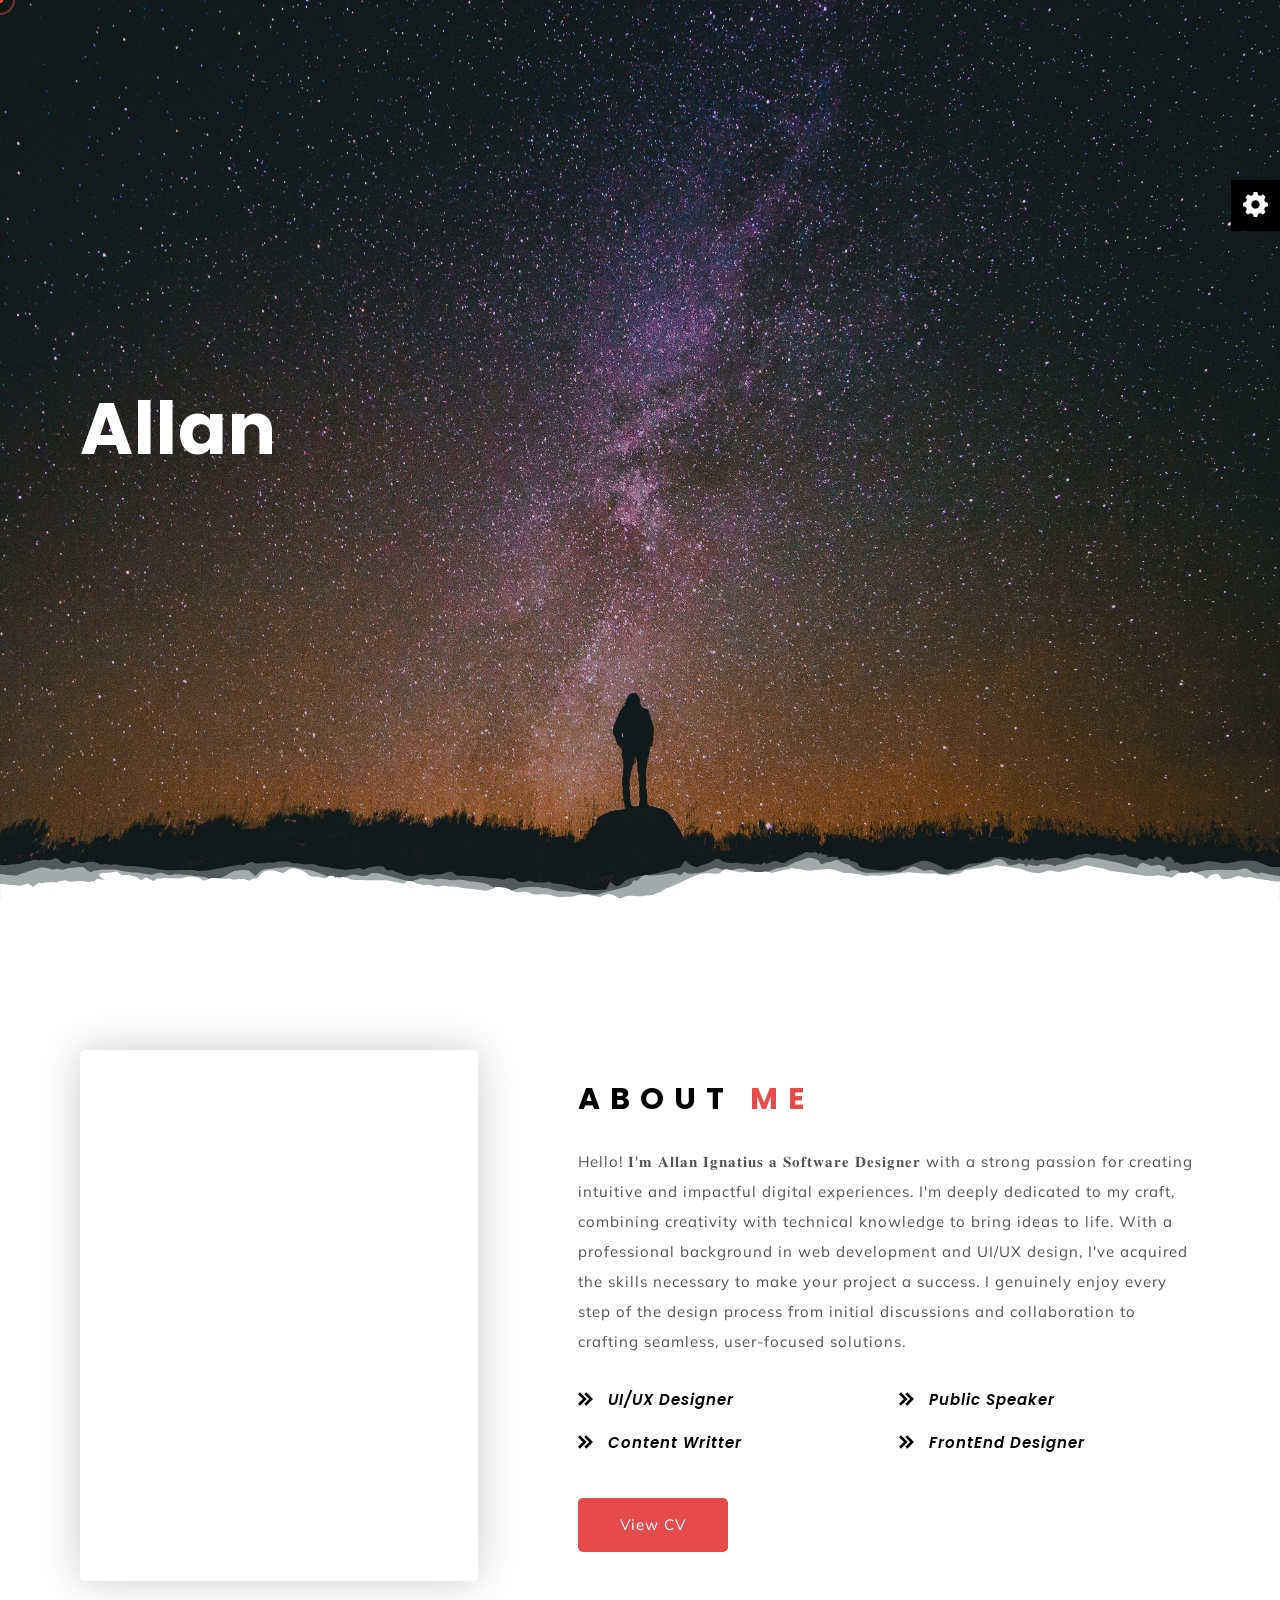
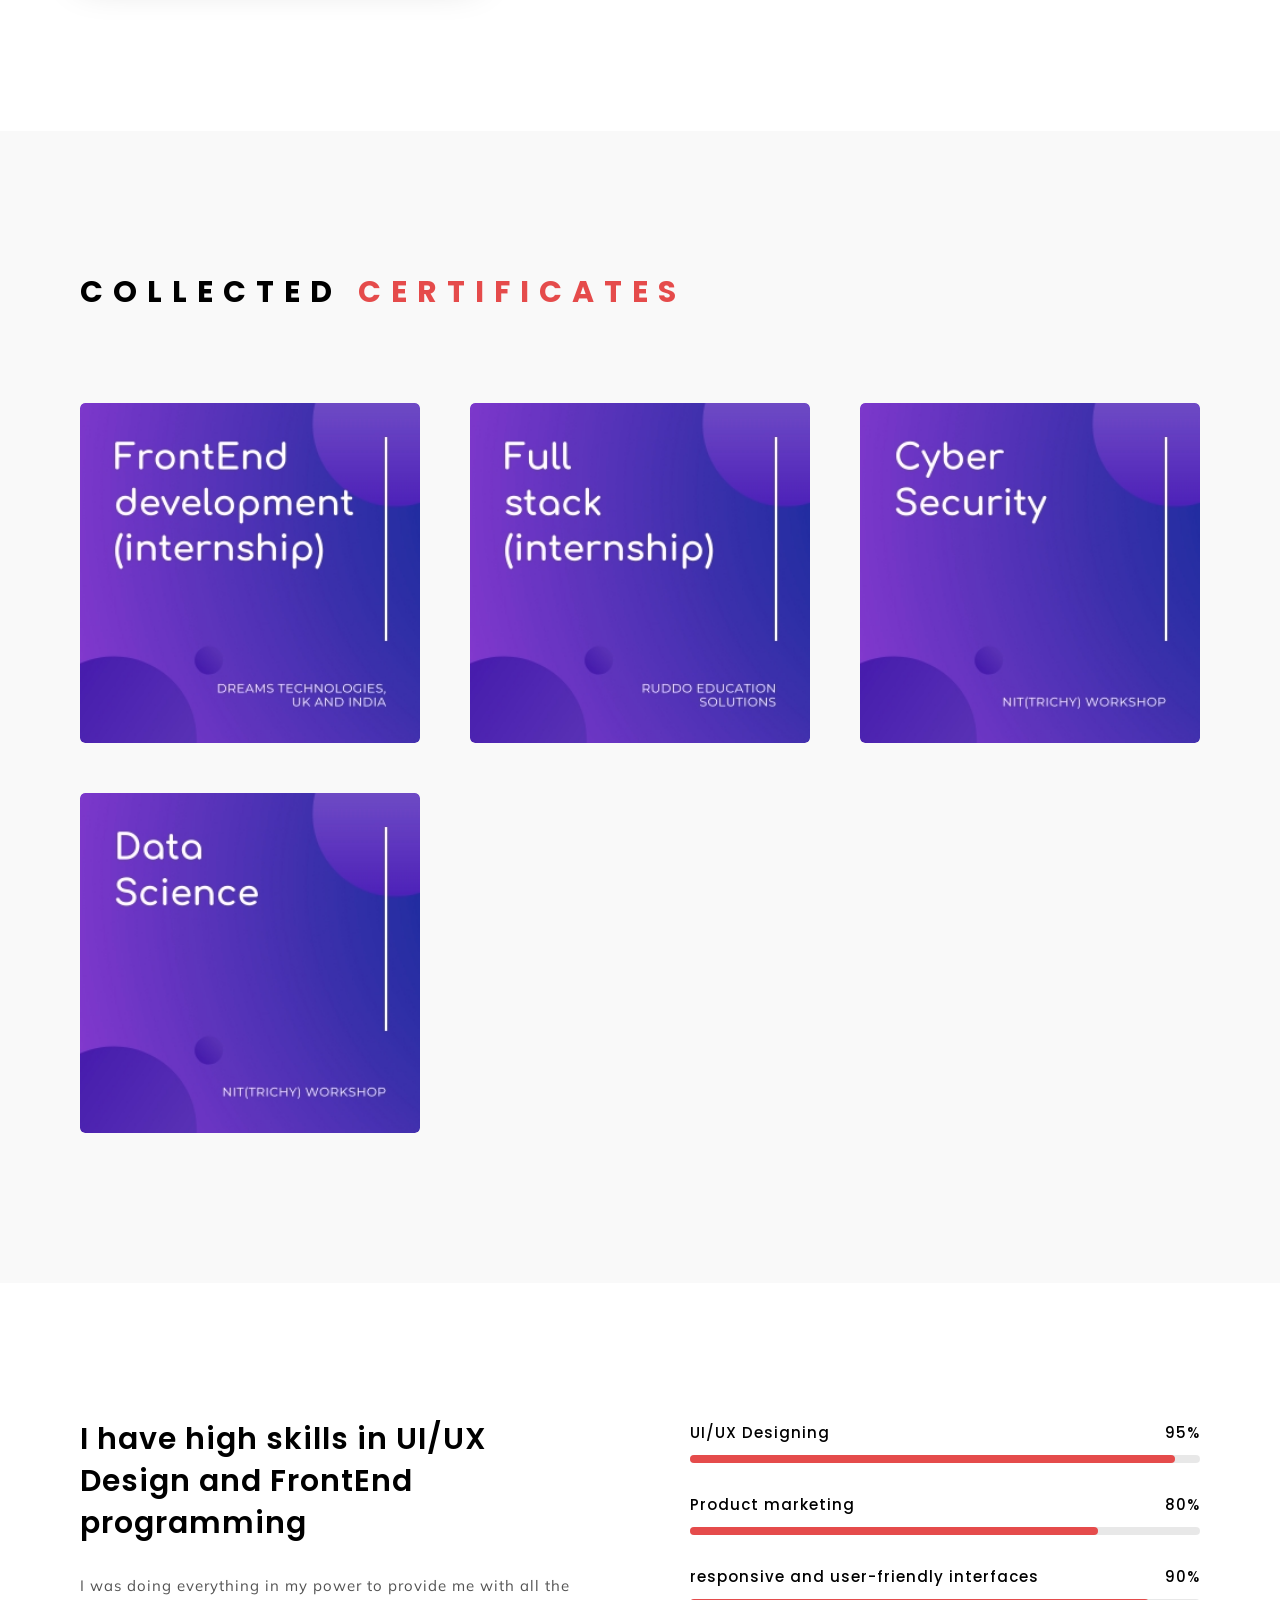
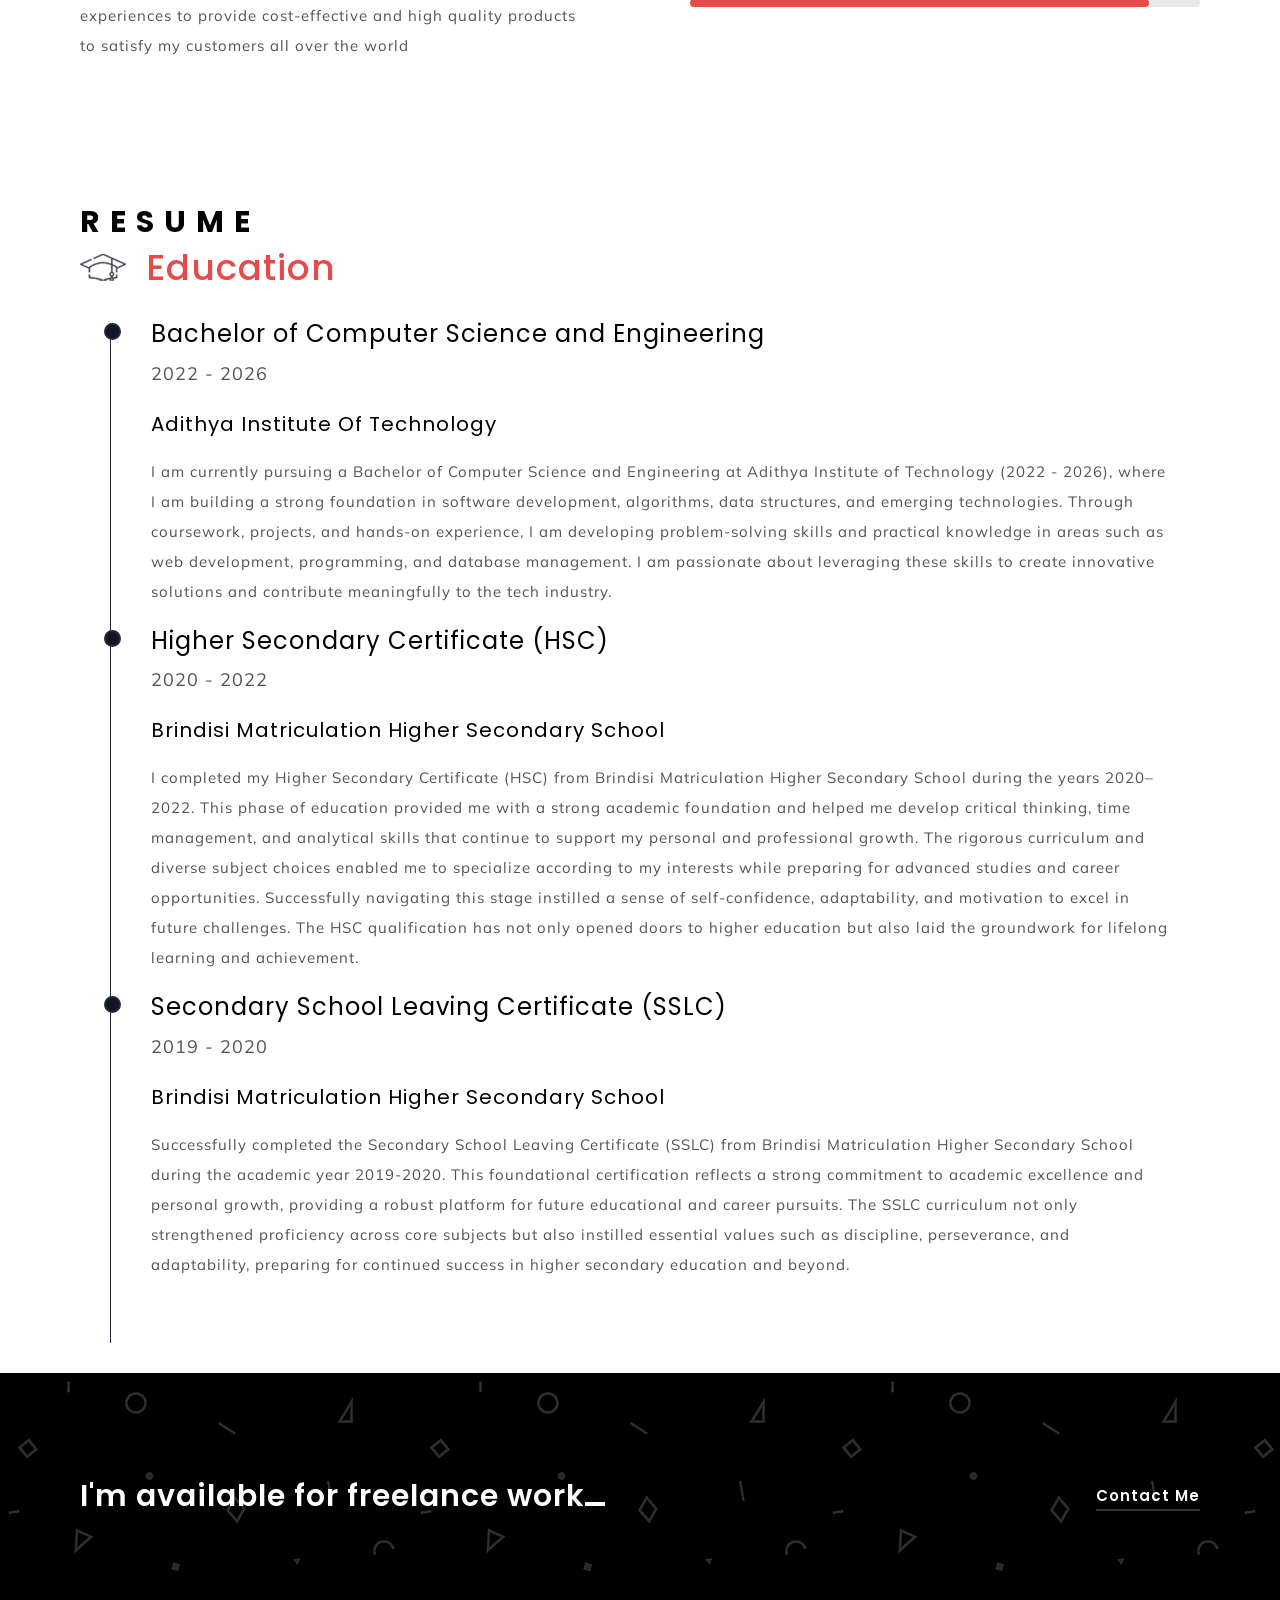
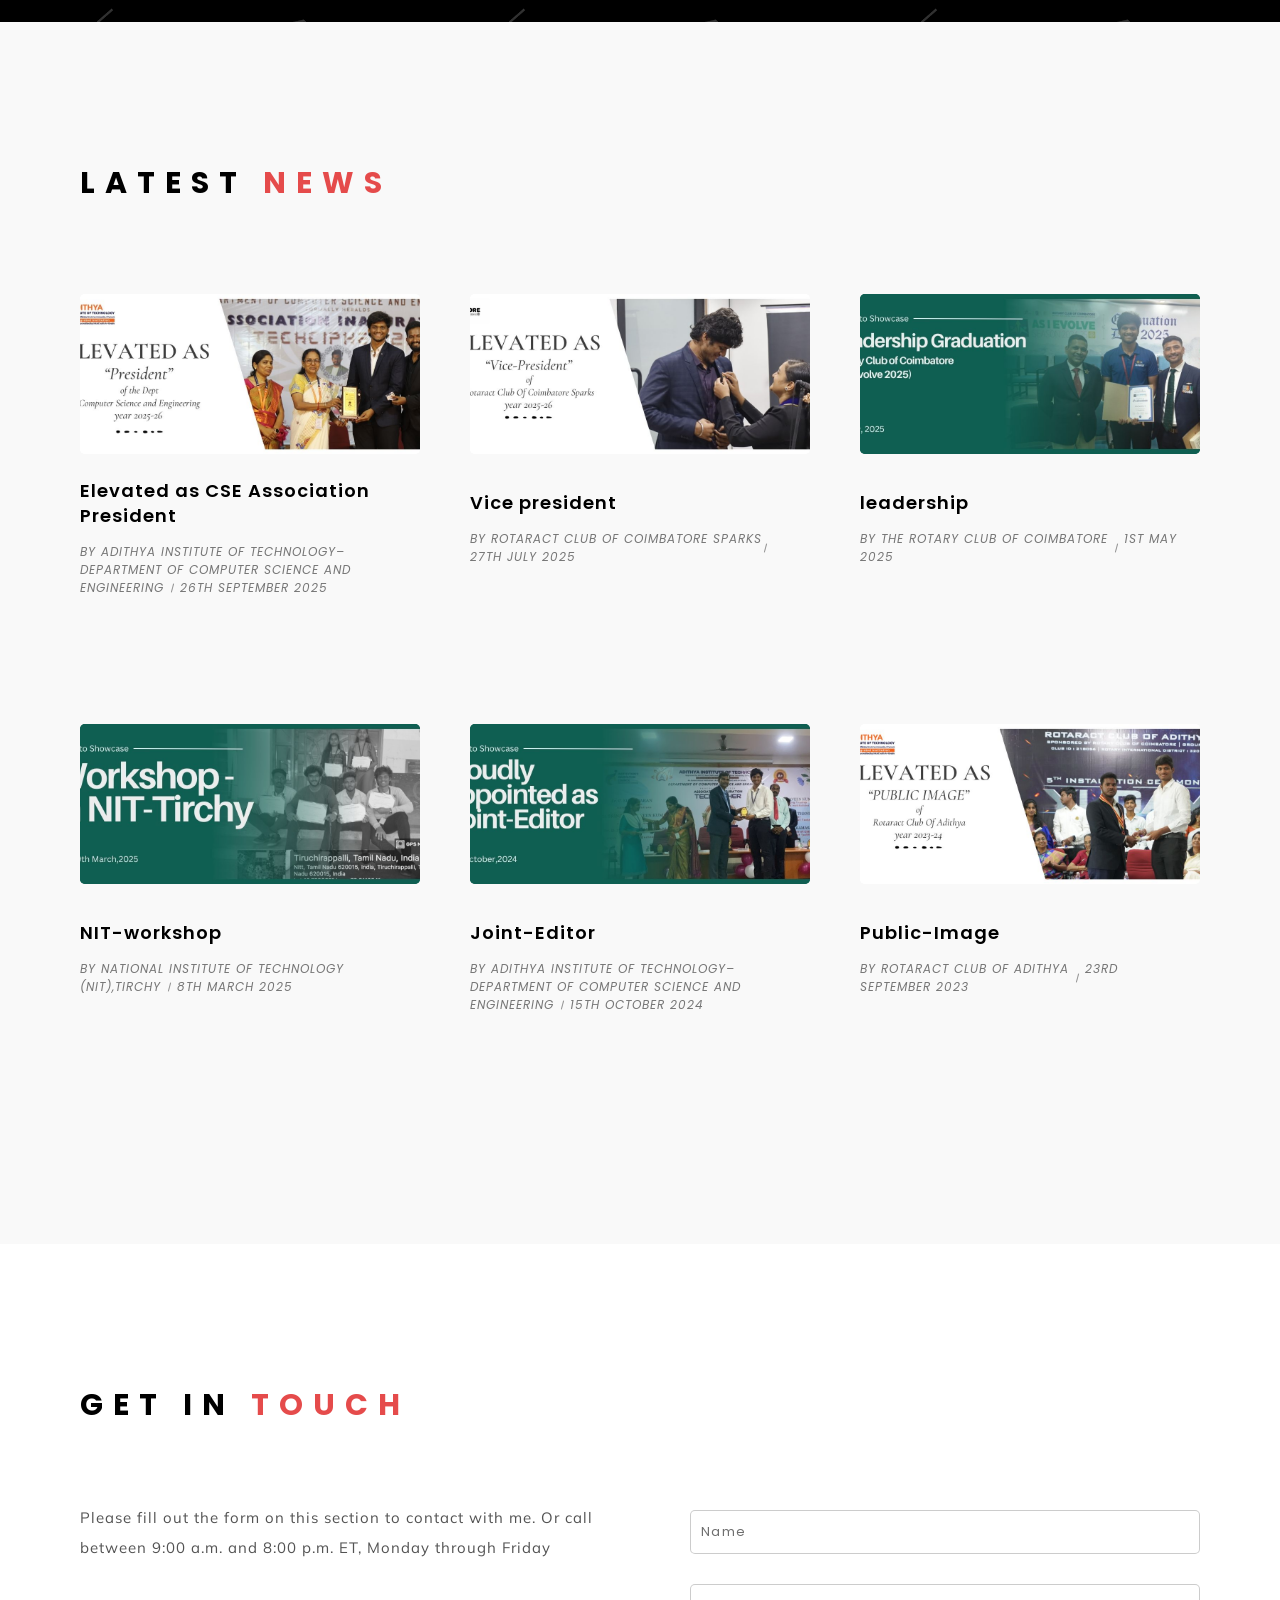
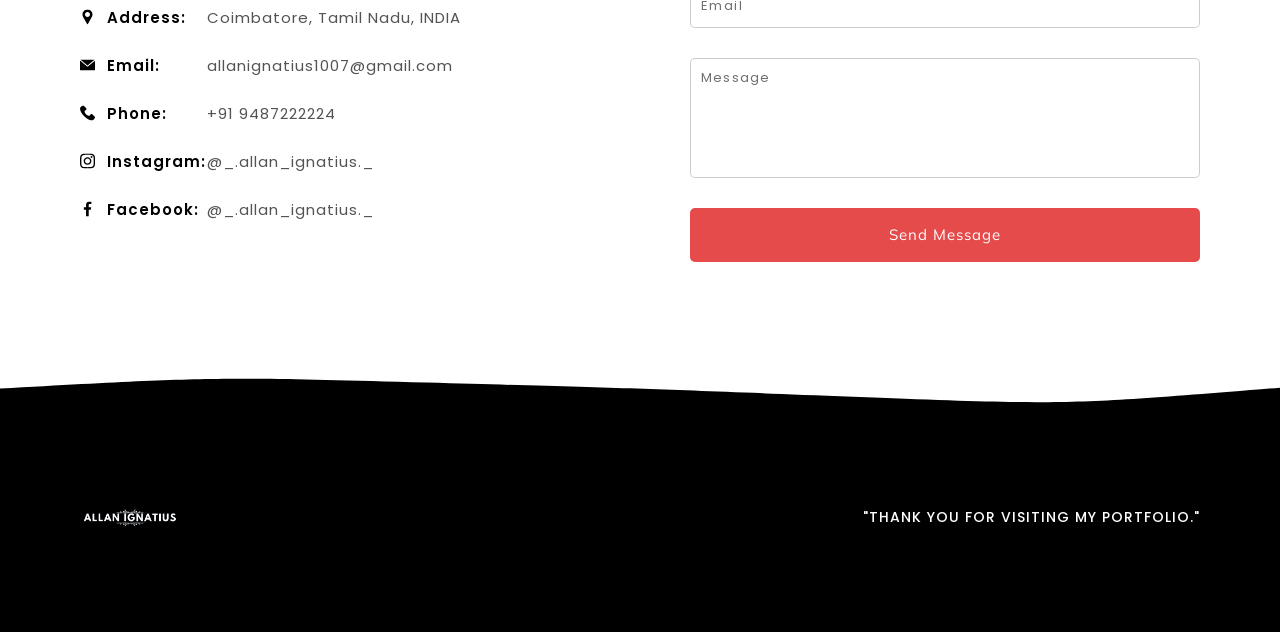
==== commit 09d68cbd: "small changes" ====
--- a/index.html
+++ b/index.html
@@ -189,7 +189,7 @@
 						<div class="left wow fadeInLeft" data-wow-duration="1.5s">
 							<div class="image parallax" data-relative-input="true">
 								<img src="img/placeholders/3-4.jpg" alt="" />
-								<div class="main layer" data-img-url="img/about/hero_img.jpg" data-depth="0.04"></div>
+								<div class="main layer" data-img-url="img/about/IMG_0221.JPG" data-depth="0.04"></div>
 							</div>
 						</div>
 						<div class="right wow fadeInLeft" data-wow-duration="1.5s" data-wow-delay=".2s">
@@ -268,21 +268,23 @@
 										<span>Dreams Technologies, UK and India</span>
 										<h3>FrontEnd development (internship)</h3>
 									</div>
-									<a class="grax_tm_full_link zoom" href="img/placeholders/1-1-1.jpg"></a>
+									<a class="grax_tm_full_link zoom" href="img/placeholders/certifi/Dreams Technologies Hub intern Certificate_page-0001.jpg"></a>
 								</div>
 							</li>
 							<li class="wow fadeInLeft" data-wow-duration="1.5s" data-wow-delay=".2s">
 								<div class="list_inner">
 									<div class="image">
-										<img src="img/placeholders/1.jpg" alt="" />
-										<div class="main" data-img-url="img/placeholders/1.jpg"></div>
+										<img src="img/placeholders/4.jpg" alt="" />
+										<div class="main" data-img-url="img/placeholders/4.jpg"></div>
 									</div>
 									<div class="overlay"></div>
 									<div class="details">
 										<span>Ruddo Education Solutions</span>
 										<h3>Full-stack (internship)</h3>
 									</div>
-									<a class="grax_tm_full_link zoom" href="img/placeholders/1-1-1.jpg"></a>
+									<a class="grax_tm_full_link zoom" href="img/placeholders/certifi/Course Completion Certiﬁcate (1).jpg "></a>
+									<a class="grax_tm_full_link zoom" href="img/placeholders/certifi/Internship Completion Certiﬁcate.jpg"></a>
+									<a class="grax_tm_full_link zoom" href="img/placeholders/certifi/Project Completion Certiﬁcate.jpg"></a>
 								</div>
 							</li>
 							<li class="wow fadeInLeft" data-wow-duration="1.5s" data-wow-delay=".2s">
@@ -293,10 +295,10 @@
 									</div>
 									<div class="overlay"></div>
 									<div class="details">
-										<span>Dreams Technologies, UK and India</span>
-										<h3>FrontEnd development (internship)</h3>
-									</div>
-									<a class="grax_tm_full_link zoom" href="img/placeholders/1-1-1.jpg"></a>
+										<span>NIT_Tirchy</span>
+										<h3>Cyber Security (Workshop)</h3>
+									</div>
+									<a class="grax_tm_full_link zoom" href="img/placeholders/certifi/cyber_sec.jpg"></a>
 								</div>
 							</li>
 							<li class="wow fadeInLeft" data-wow-duration="1.5s" data-wow-delay=".2s">
@@ -307,10 +309,38 @@
 									</div>
 									<div class="overlay"></div>
 									<div class="details">
-										<span>Dreams Technologies, UK and India</span>
-										<h3>FrontEnd development (internship)</h3>
-									</div>
-									<a class="grax_tm_full_link zoom" href="img/placeholders/1-1-1.jpg"></a>
+										<span>NIT_Tirchy</span>
+										<h3>Data Science (Workshop)</h3>
+									</div>
+									<a class="grax_tm_full_link zoom" href="img/placeholders/certifi/Data_sci.jpg"></a>
+								</div>
+							</li>
+							<li class="wow fadeInLeft" data-wow-duration="1.5s" data-wow-delay=".2s">
+								<div class="list_inner">
+									<div class="image">
+										<img src="img/placeholders/5.jpg" alt="" />
+										<div class="main" data-img-url="img/placeholders/5.jpg"></div>
+									</div>
+									<div class="overlay"></div>
+									<div class="details">
+										<span>ORACLE University</span>
+										<h3>Oracle Certified Foundations Associate (Workshop)</h3>
+									</div>
+									<a class="grax_tm_full_link zoom" href="img/placeholders/certifi/Oracle Cloud_page-0001.jpg"></a>
+								</div>
+							</li>
+							<li class="wow fadeInLeft" data-wow-duration="1.5s" data-wow-delay=".2s">
+								<div class="list_inner">
+									<div class="image">
+										<img src="img/placeholders/5.jpg" alt="" />
+										<div class="main" data-img-url="img/placeholders/6.jpg"></div>
+									</div>
+									<div class="overlay"></div>
+									<div class="details">
+										<span>ORACLE University</span>
+										<h3>Oracle Cloud Infrastructure Al Foundations (Workshop)</h3>
+									</div>
+									<a class="grax_tm_full_link zoom" href="img/placeholders/certifi/Oracle Cloud_2.jpg"></a>
 								</div>
 							</li>
 						</ul>
@@ -478,7 +508,7 @@
 									</div>
 									<div class="details">
 										<h3 class="title"><a href="#">Elevated as CSE Association President</a></h3>
-										<p class="date">By <a href="#">Adithya Institute of Technology–Department of Computer Science and Engineering</a> <span>26 September 2025</span></p>
+										<p class="date">By <a href="#">Adithya Institute of Technology–Department of Computer Science and Engineering</a> <span>26th September 2025</span></p>
 									</div>
 									<div class="description">
 										<p>It is a moment of great honor and pride as Allan Ignatius A has been elevated 
@@ -525,36 +555,34 @@
 									</div>
 									<div class="details">
 										<h3 class="title"><a href="#">Vice president</a></h3>
-										<p class="date">By <a href="#">Brook Kennedy</a> <span>22 December 2021</span>
+										<p class="date">By <a href="#">Rotaract Club of Coimbatore Sparks</a> <span>27th July 2025</span>
 										</p>
 									</div>
 									<div class="description">
-										<p>As Vintage decided to have a closer look into fast-paced New York web design
-											realm in person, we get to acquaint with most diverse and exceptionally
-											captivating personalities. As Vintage decided to have a closer look into
-											fast-paced New York web design realm in person, we get to acquaint with most
-											diverse and exceptionally captivating personalities. As Vintage decided to
-											have a closer look into fast-paced New York web design realm in person, we
-											get to acquaint with most diverse and exceptionally captivating
-											personalities.</p>
-										<blockquote>As Vintage decided to have a closer look into fast-paced New York
-											web design realm in person. As Vintage decided to have a closer look into
-											fast-paced New York web design realm in person, we get to acquaint with most
-											diverse and exceptionally captivating personalities. As Vintage decided to
-											have a closer look into fast-paced New York web design realm in person, we
-											get to acquaint with most diverse and exceptionally captivating
-											personalities.</blockquote>
-										<p>As Vintage decided to have a closer look into fast-paced New York web design
-											realm in person, we get to acquaint with most diverse and exceptionally
-											captivating personalities. We encounter professionals with careers to covet
-											and lives to write books about. As Vintage decided to have a closer look
-											into fast-paced New York web design realm in person, we get to acquaint with
-											most diverse and exceptionally captivating personalities. As Vintage decided
-											to have a closer look into fast-paced New York web design realm in person,
-											we get to acquaint with most diverse and exceptionally captivating
-											personalities. As Vintage decided to have a closer look into fast-paced New
-											York web design realm in person, we get to acquaint with most diverse and
-											exceptionally captivating personalities.</p>
+										<p>Being elevated as the Vice-President of the Rotaract Club of Coimbatore Sparks 
+											for the year 2025–2026 marks a significant milestone in my personal and 
+											professional journey. This position reflects the trust and recognition I have 
+											earned through active involvement, teamwork, and consistent contributions to 
+											the club’s initiatives. It provides me with an opportunity to take on greater 
+											responsibilities, lead with integrity, and drive projects that align with the 
+											Rotaract mission of creating meaningful social impact and empowering youth.
+										</p>
+										<blockquote>As Vice-President, I play a key role in planning, organizing, and 
+											supervising community service programs, leadership events, and outreach 
+											activities. My focus is on fostering collaboration within the team, ensuring 
+											effective communication, and maintaining harmony among members to achieve 
+											collective goals. This role also allows me to coordinate with external partners 
+											and sponsors, manage event logistics, and oversee the smooth execution of club 
+											operations that benefit both the members and the community.
+										</blockquote>
+										<p>Beyond administrative and leadership duties, this position has significantly 
+											enhanced my organizational, interpersonal, and decision-making skills. It 
+											has given me valuable exposure to teamwork, public speaking, and project 
+											management under real-world conditions. Through Rotaract, I continue to 
+											grow as a responsible leader who values service above self — striving to 
+											inspire others, promote volunteerism, and contribute positively to the 
+											society around me.
+										</p>
 										<div class="share">
 											<span>Share:</span>
 											<ul class="social">
@@ -580,36 +608,33 @@
 									</div>
 									<div class="details">
 										<h3 class="title"><a href="#">leadership</a></h3>
-										<p class="date">By <a href="#">Paola Atkins</a> <span>05 December 2021</span>
+										<p class="date">By <a href="#">The Rotary Club of Coimbatore</a> <span>1st May 2025</span>
 										</p>
 									</div>
 									<div class="description">
-										<p>As Vintage decided to have a closer look into fast-paced New York web design
-											realm in person, we get to acquaint with most diverse and exceptionally
-											captivating personalities. As Vintage decided to have a closer look into
-											fast-paced New York web design realm in person, we get to acquaint with most
-											diverse and exceptionally captivating personalities. As Vintage decided to
-											have a closer look into fast-paced New York web design realm in person, we
-											get to acquaint with most diverse and exceptionally captivating
-											personalities.</p>
-										<blockquote>As Vintage decided to have a closer look into fast-paced New York
-											web design realm in person. As Vintage decided to have a closer look into
-											fast-paced New York web design realm in person, we get to acquaint with most
-											diverse and exceptionally captivating personalities. As Vintage decided to
-											have a closer look into fast-paced New York web design realm in person, we
-											get to acquaint with most diverse and exceptionally captivating
-											personalities.</blockquote>
-										<p>As Vintage decided to have a closer look into fast-paced New York web design
-											realm in person, we get to acquaint with most diverse and exceptionally
-											captivating personalities. We encounter professionals with careers to covet
-											and lives to write books about. As Vintage decided to have a closer look
-											into fast-paced New York web design realm in person, we get to acquaint with
-											most diverse and exceptionally captivating personalities. As Vintage decided
-											to have a closer look into fast-paced New York web design realm in person,
-											we get to acquaint with most diverse and exceptionally captivating
-											personalities. As Vintage decided to have a closer look into fast-paced New
-											York web design realm in person, we get to acquaint with most diverse and
-											exceptionally captivating personalities.</p>
+										<p>I am honored to have graduated from the “As I Evolve” leadership development 
+											program, an initiative organized by the Rotary Club of Coimbatore. This 
+											prestigious program was designed to nurture young professionals and student 
+											leaders through a series of interactive sessions focused on self-discovery, 
+											leadership enhancement, and community service. Graduating from this program 
+											signifies the successful completion of a journey that encouraged personal 
+											transformation and professional growth under the mentorship of distinguished 
+											Rotarians and industry experts.
+										</p>
+										<blockquote>Throughout the program, I had the opportunity to engage in thought-provoking 
+											discussions, workshops, and real-life case studies that emphasized the importance of 
+											communication, ethics, teamwork, and social responsibility. Each session contributed 
+											to strengthening my leadership outlook and personal discipline while inspiring me to 
+											think more strategically about solving community challenges. The holistic nature of 
+											the program helped me evolve as a confident and compassionate leader who values 
+											ollaboration and empathy.
+										</blockquote>
+										<p>Graduating from the “As I Evolve” sessions stands as a proud milestone in my professional 
+											development journey. It not only deepened my understanding of leadership but also reaffirmed 
+											my commitment to lifelong learning and social contribution. This achievement continues to 
+											motivate me to apply the principles I learned — to lead with purpose, influence positively, 
+											and contribute meaningfully to both my organization and society.
+										</p>
 										<div class="share">
 											<span>Share:</span>
 											<ul class="social">
@@ -634,36 +659,32 @@
 									</div>
 									<div class="details">
 										<h3 class="title"><a href="#">NIT-workshop</a></h3>
-										<p class="date">By <a href="#">Paola Atkins</a> <span>05 December 2021</span>
+										<p class="date">By <a href="#">National Institute of Technology (NIT),Tirchy </a> <span>8th March 2025</span>
 										</p>
 									</div>
 									<div class="description">
-										<p>As Vintage decided to have a closer look into fast-paced New York web design
-											realm in person, we get to acquaint with most diverse and exceptionally
-											captivating personalities. As Vintage decided to have a closer look into
-											fast-paced New York web design realm in person, we get to acquaint with most
-											diverse and exceptionally captivating personalities. As Vintage decided to
-											have a closer look into fast-paced New York web design realm in person, we
-											get to acquaint with most diverse and exceptionally captivating
-											personalities.</p>
-										<blockquote>As Vintage decided to have a closer look into fast-paced New York
-											web design realm in person. As Vintage decided to have a closer look into
-											fast-paced New York web design realm in person, we get to acquaint with most
-											diverse and exceptionally captivating personalities. As Vintage decided to
-											have a closer look into fast-paced New York web design realm in person, we
-											get to acquaint with most diverse and exceptionally captivating
-											personalities.</blockquote>
-										<p>As Vintage decided to have a closer look into fast-paced New York web design
-											realm in person, we get to acquaint with most diverse and exceptionally
-											captivating personalities. We encounter professionals with careers to covet
-											and lives to write books about. As Vintage decided to have a closer look
-											into fast-paced New York web design realm in person, we get to acquaint with
-											most diverse and exceptionally captivating personalities. As Vintage decided
-											to have a closer look into fast-paced New York web design realm in person,
-											we get to acquaint with most diverse and exceptionally captivating
-											personalities. As Vintage decided to have a closer look into fast-paced New
-											York web design realm in person, we get to acquaint with most diverse and
-											exceptionally captivating personalities.</p>
+										<p>I had the privilege of completing a specialized workshop on Cyber Security 
+											and Data Science conducted at the National Institute of Technology (NIT), 
+											Tiruchirappalli. This workshop provided an in-depth understanding of the 
+											modern challenges and advancements in the fields of data protection, ethical 
+											hacking, and data-driven technologies. Attending this program at one of 
+											India’s premier technical institutions offered me an enriching academic and 
+											practical learning experience guided by expert faculty and industry professionals.
+										</p>
+										<blockquote>Throughout the sessions, I gained valuable insights into key concepts 
+											such as network security, cryptography, data analysis, and machine learning 
+											applications in cyber defense. The workshop also included live demonstrations, 
+											hands-on lab exercises, and collaborative discussions that enhanced my ability 
+											to approach real-world problems with analytical and critical thinking skills. 
+											This exposure allowed me to strengthen both my technical knowledge and problem-solving 
+											capabilities in emerging digital domains.
+										</blockquote>
+										<p>Successfully completing the workshop not only broadened my understanding of cybersecurity 
+											and data science but also reinforced my passion for exploring interdisciplinary technologies. 
+											It served as a platform to enhance my technical proficiency, teamwork, and research-oriented 
+											mindset. This achievement stands as a testament to my continuous effort toward upskilling and 
+											staying ahead in the rapidly evolving world of technology and innovation.
+										</p>
 										<div class="share">
 											<span>Share:</span>
 											<ul class="social">
@@ -688,36 +709,34 @@
 									</div>
 									<div class="details">
 										<h3 class="title"><a href="#">Joint-Editor</a></h3>
-										<p class="date">By <a href="#">Paola Atkins</a> <span>05 December 2021</span>
+										<p class="date">By <a href="#">Adithya Institute of Technology–Department of Computer Science and Engineering</a> <span>15th October 2024</span>
 										</p>
 									</div>
 									<div class="description">
-										<p>As Vintage decided to have a closer look into fast-paced New York web design
-											realm in person, we get to acquaint with most diverse and exceptionally
-											captivating personalities. As Vintage decided to have a closer look into
-											fast-paced New York web design realm in person, we get to acquaint with most
-											diverse and exceptionally captivating personalities. As Vintage decided to
-											have a closer look into fast-paced New York web design realm in person, we
-											get to acquaint with most diverse and exceptionally captivating
-											personalities.</p>
-										<blockquote>As Vintage decided to have a closer look into fast-paced New York
-											web design realm in person. As Vintage decided to have a closer look into
-											fast-paced New York web design realm in person, we get to acquaint with most
-											diverse and exceptionally captivating personalities. As Vintage decided to
-											have a closer look into fast-paced New York web design realm in person, we
-											get to acquaint with most diverse and exceptionally captivating
-											personalities.</blockquote>
-										<p>As Vintage decided to have a closer look into fast-paced New York web design
-											realm in person, we get to acquaint with most diverse and exceptionally
-											captivating personalities. We encounter professionals with careers to covet
-											and lives to write books about. As Vintage decided to have a closer look
-											into fast-paced New York web design realm in person, we get to acquaint with
-											most diverse and exceptionally captivating personalities. As Vintage decided
-											to have a closer look into fast-paced New York web design realm in person,
-											we get to acquaint with most diverse and exceptionally captivating
-											personalities. As Vintage decided to have a closer look into fast-paced New
-											York web design realm in person, we get to acquaint with most diverse and
-											exceptionally captivating personalities.</p>
+										<p>In 2024, I was honored to be appointed as Joint Editor for the Computer Science 
+											and Engineering Association at Adithya Institute of Technology. In this prestigious 
+											role, I was entrusted with overseeing the association’s editorial content, 
+											maintaining the accuracy and quality of technical publications, and ensuring that 
+											all communications reflected professionalism and clarity. This position allowed 
+											me to work closely with faculty advisors and student members, fostering a culture 
+											of excellence in content creation and knowledge dissemination across the department.
+										</p>
+										<blockquote>Throughout my tenure, I collaborated extensively with team members to plan, 
+											design, and publish newsletters, technical articles, and event updates. I played a 
+											key role in coordinating editorial schedules, reviewing submissions for quality and 
+											relevance, and implementing improvements to enhance the readability and impact of our 
+											publications. This experience strengthened my skills in content management, strategic 
+											planning, leadership, and professional communication, while emphasizing the importance
+											of teamwork, accountability, and attention to detail.
+										</blockquote>
+										<p>Being part of the CSE Association provided me with a unique platform to actively engage 
+											with the student community, organize initiatives that promoted technical learning, and 
+											contribute to knowledge-sharing across various projects and events. I gained valuable 
+											experience in managing editorial workflows, mentoring junior members, and fostering 
+											collaboration among peers. The role significantly enhanced my organizational, leadership, 
+											problem-solving, and collaborative skills, preparing me for future professional and 
+											academic endeavors.
+										 </p>
 										<div class="share">
 											<span>Share:</span>
 											<ul class="social">
@@ -742,36 +761,35 @@
 									</div>
 									<div class="details">
 										<h3 class="title"><a href="#">Public-Image</a></h3>
-										<p class="date">By <a href="#">Paola Atkins</a> <span>05 December 2021</span>
+										<p class="date">By <a href="#">Rotaract Club of Adithya</a> <span>23rd September 2023</span>
 										</p>
 									</div>
 									<div class="description">
-										<p>As Vintage decided to have a closer look into fast-paced New York web design
-											realm in person, we get to acquaint with most diverse and exceptionally
-											captivating personalities. As Vintage decided to have a closer look into
-											fast-paced New York web design realm in person, we get to acquaint with most
-											diverse and exceptionally captivating personalities. As Vintage decided to
-											have a closer look into fast-paced New York web design realm in person, we
-											get to acquaint with most diverse and exceptionally captivating
-											personalities.</p>
-										<blockquote>As Vintage decided to have a closer look into fast-paced New York
-											web design realm in person. As Vintage decided to have a closer look into
-											fast-paced New York web design realm in person, we get to acquaint with most
-											diverse and exceptionally captivating personalities. As Vintage decided to
-											have a closer look into fast-paced New York web design realm in person, we
-											get to acquaint with most diverse and exceptionally captivating
-											personalities.</blockquote>
-										<p>As Vintage decided to have a closer look into fast-paced New York web design
-											realm in person, we get to acquaint with most diverse and exceptionally
-											captivating personalities. We encounter professionals with careers to covet
-											and lives to write books about. As Vintage decided to have a closer look
-											into fast-paced New York web design realm in person, we get to acquaint with
-											most diverse and exceptionally captivating personalities. As Vintage decided
-											to have a closer look into fast-paced New York web design realm in person,
-											we get to acquaint with most diverse and exceptionally captivating
-											personalities. As Vintage decided to have a closer look into fast-paced New
-											York web design realm in person, we get to acquaint with most diverse and
-											exceptionally captivating personalities.</p>
+										<p>In 2023–24, I had the honor of being appointed as Public Image for the Rotaract 
+											Club of Adithya Institute of Technology. In this role, I was entrusted with 
+											managing the club’s public presence, maintaining its reputation, and effectively 
+											communicating its vision, values, and initiatives. I represented the club 
+											professionally to students, faculty, and external stakeholders, ensuring that 
+											every activity reflected the club’s mission of service, leadership, and community 
+											engagement. This position provided me with an opportunity to cultivate a strong 
+											sense of responsibility and professionalism in promoting organizational values.
+										</p>
+										<blockquote>Throughout my tenure, I collaborated closely with team members to design, 
+											plan, and execute communication strategies across multiple platforms, including 
+											social media, newsletters, and event promotions. I coordinated photography, 
+											videography, and written content to document and showcase club events, drives, 
+											and community service initiatives. This role enhanced my skills in digital media 
+											management, content creation, strategic planning, and public relations, while 
+											emphasizing creativity, attention to detail, and effective messaging to a wide 
+											audience.
+										</blockquote>
+										<p>Being part of the Rotaract Club as Public Image allowed me to engage meaningfully 
+											with the student community, increase participation in social and technical initiatives, 
+											and foster connections with various campus and external stakeholders. The experience 
+											strengthened my leadership, organizational, and interpersonal skills, and taught me 
+											the importance of teamwork, adaptability, and proactive communication in representing 
+											an organization with professionalism and impact.
+										</p>
 										<div class="share">
 											<span>Share:</span>
 											<ul class="social">
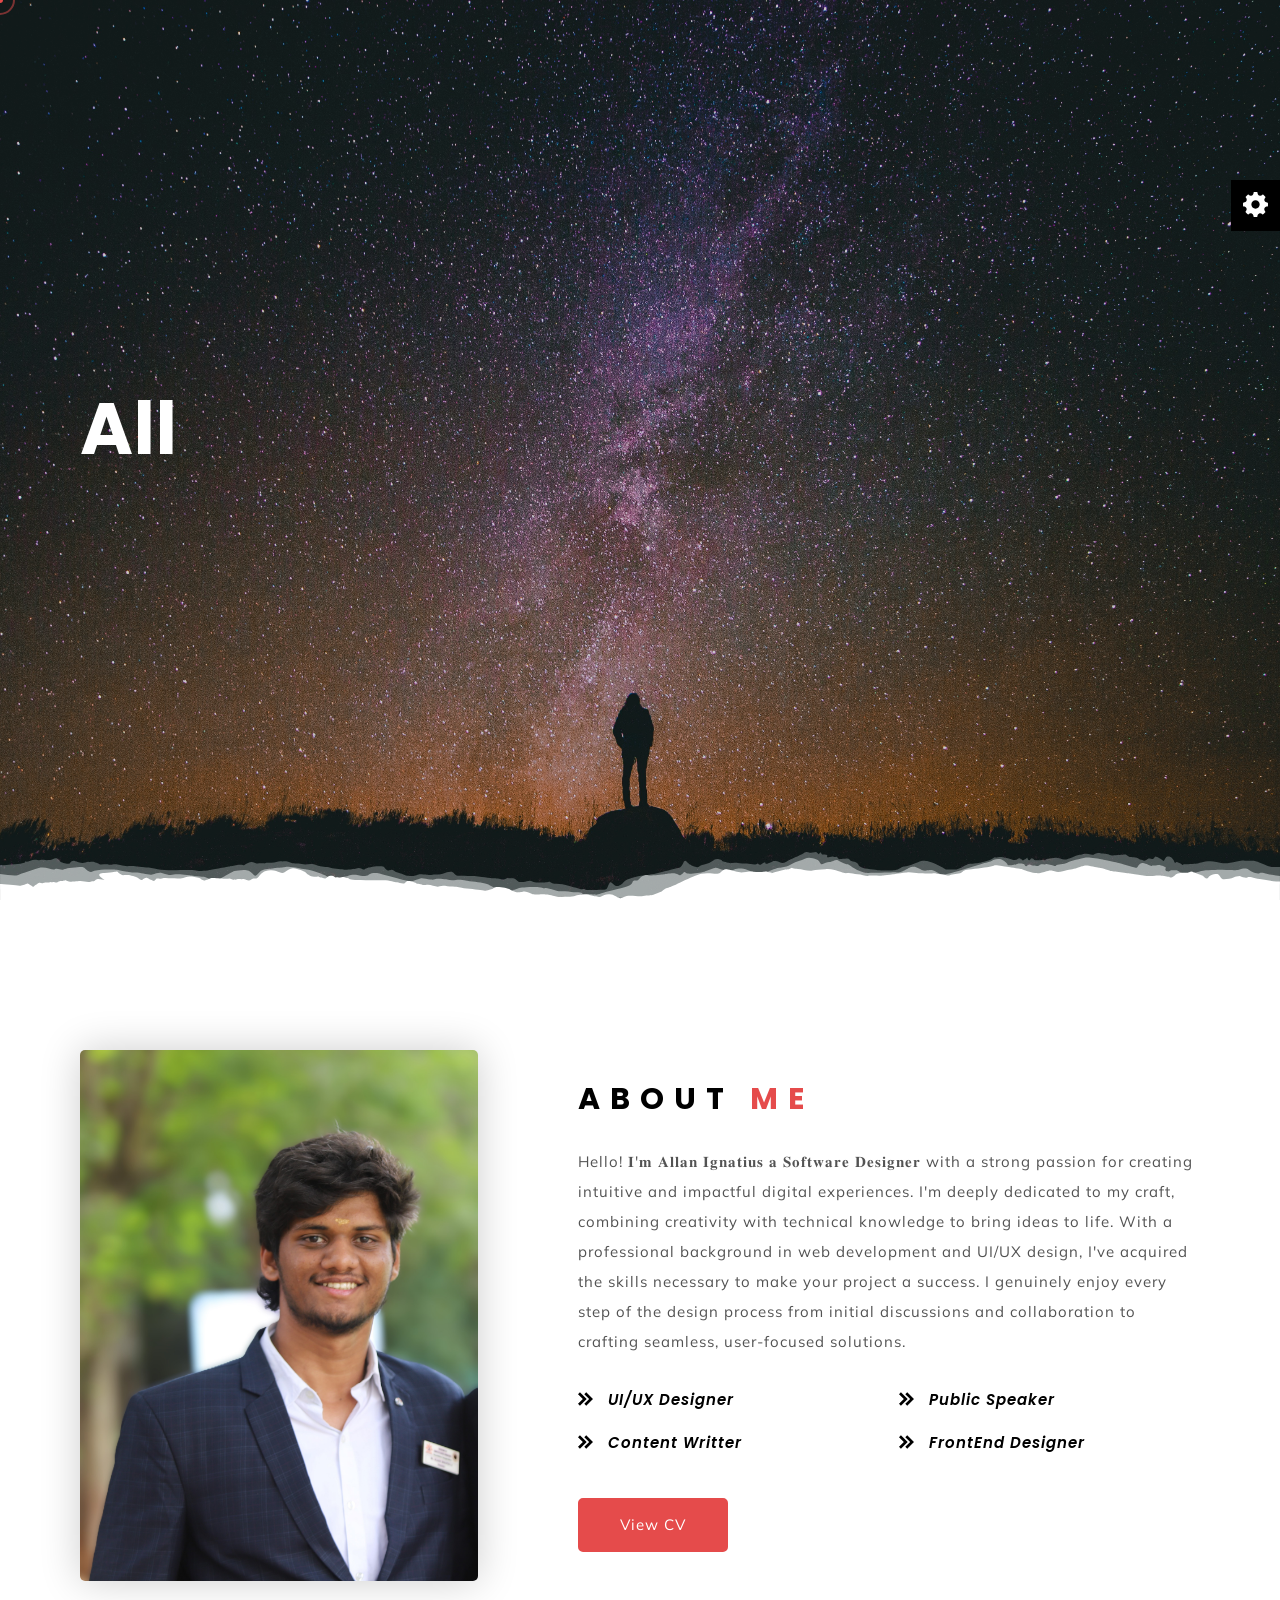
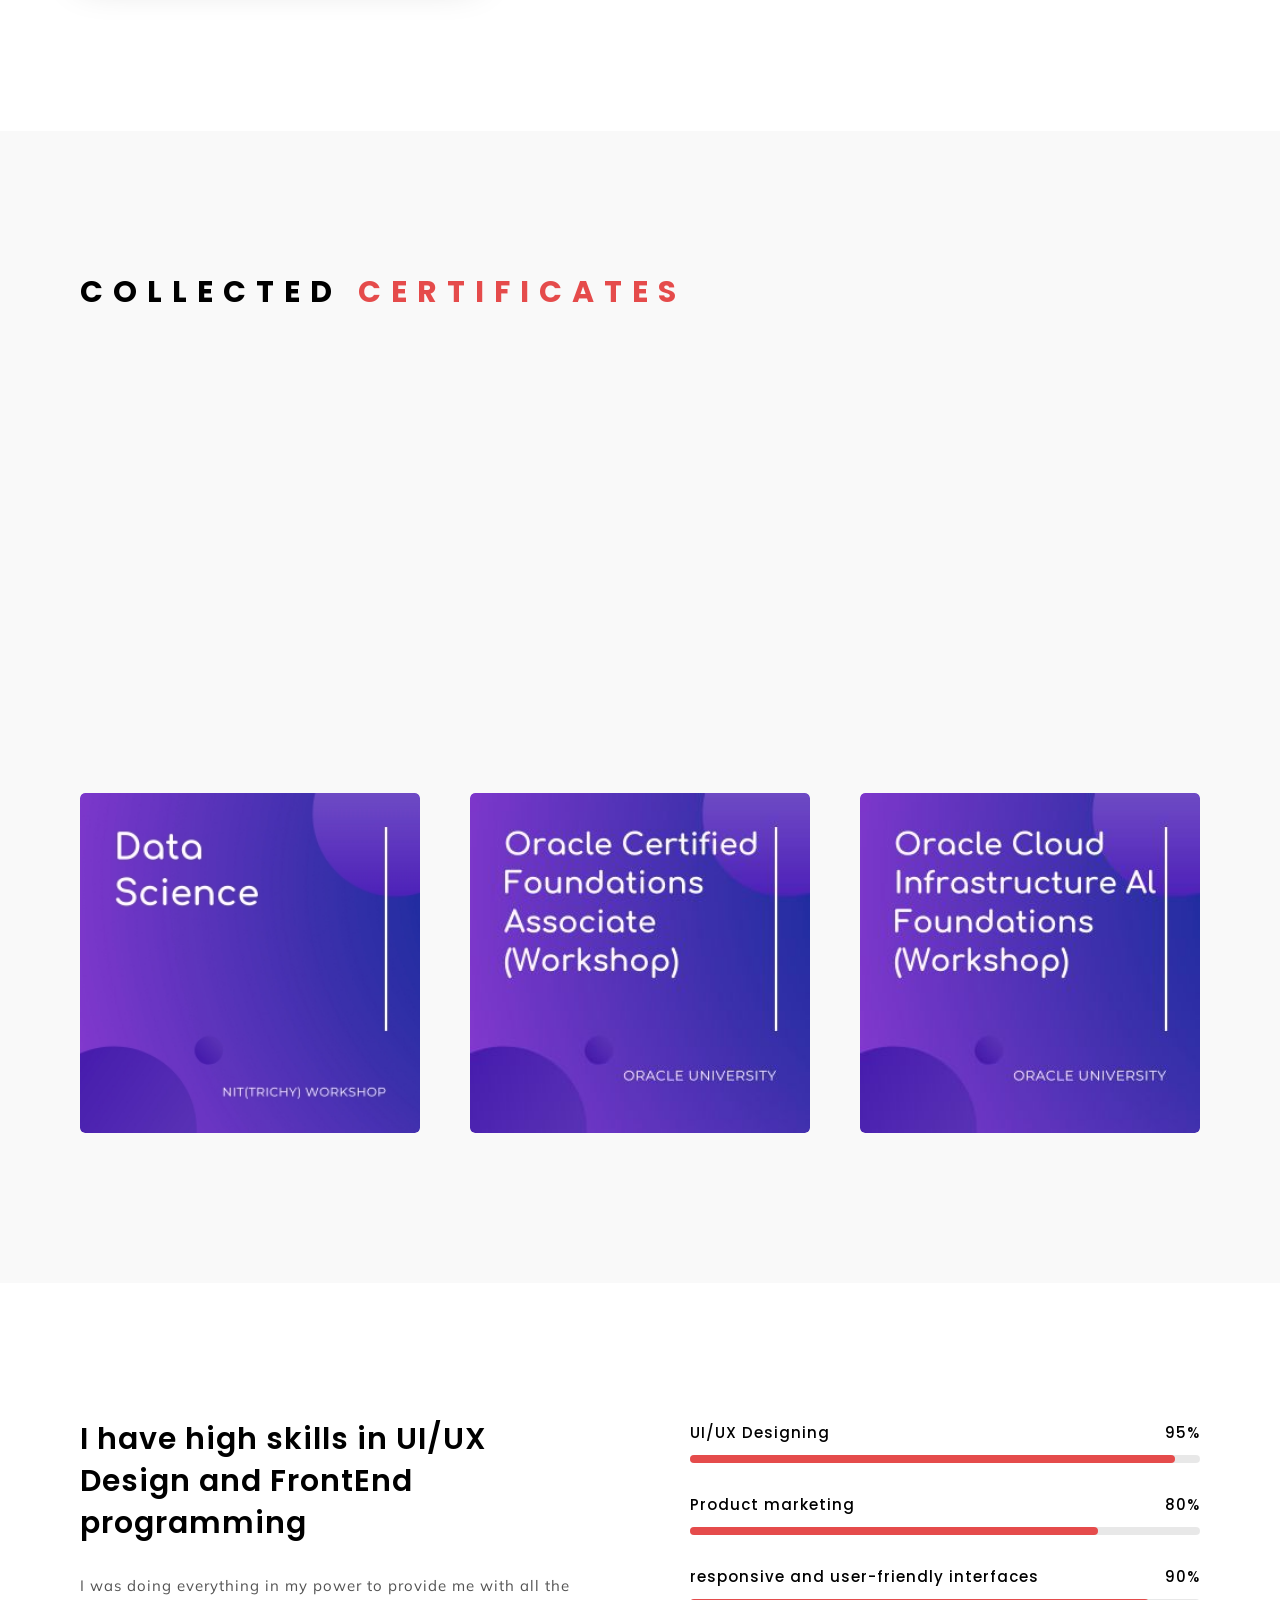
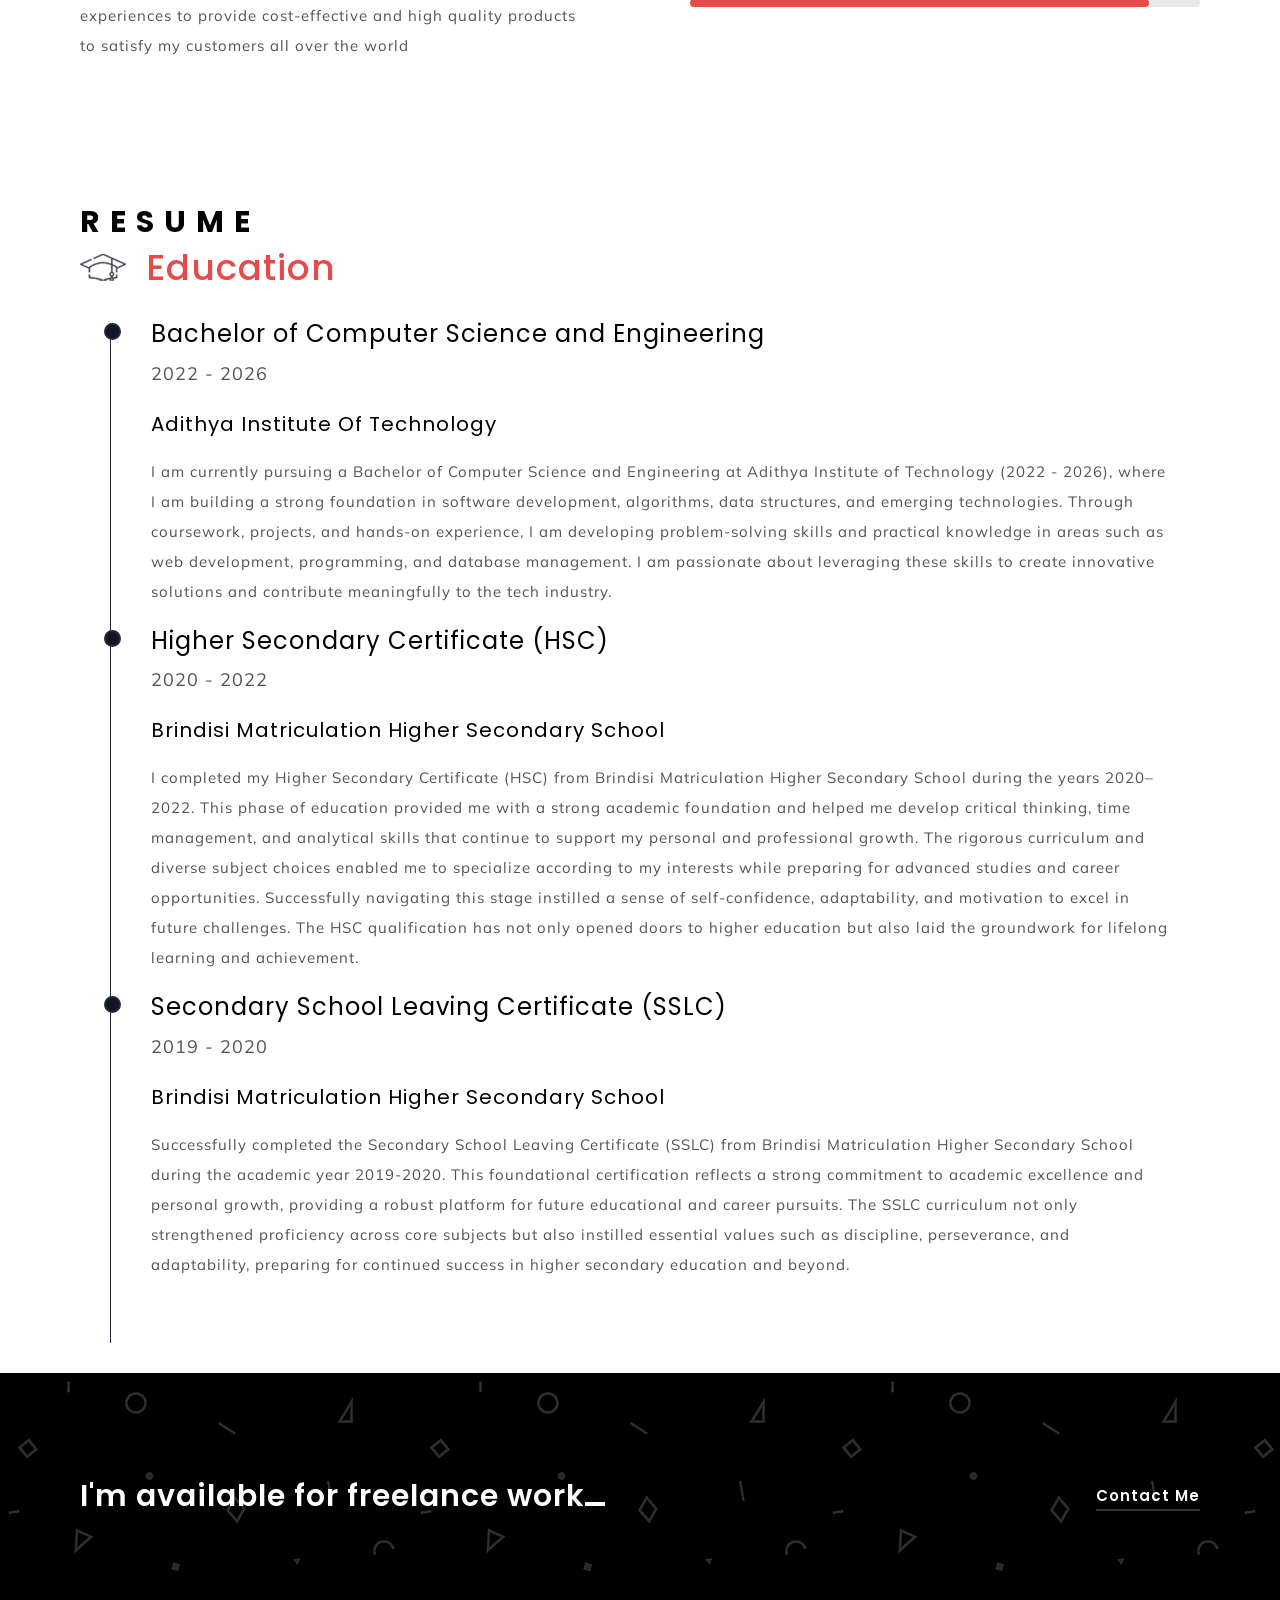
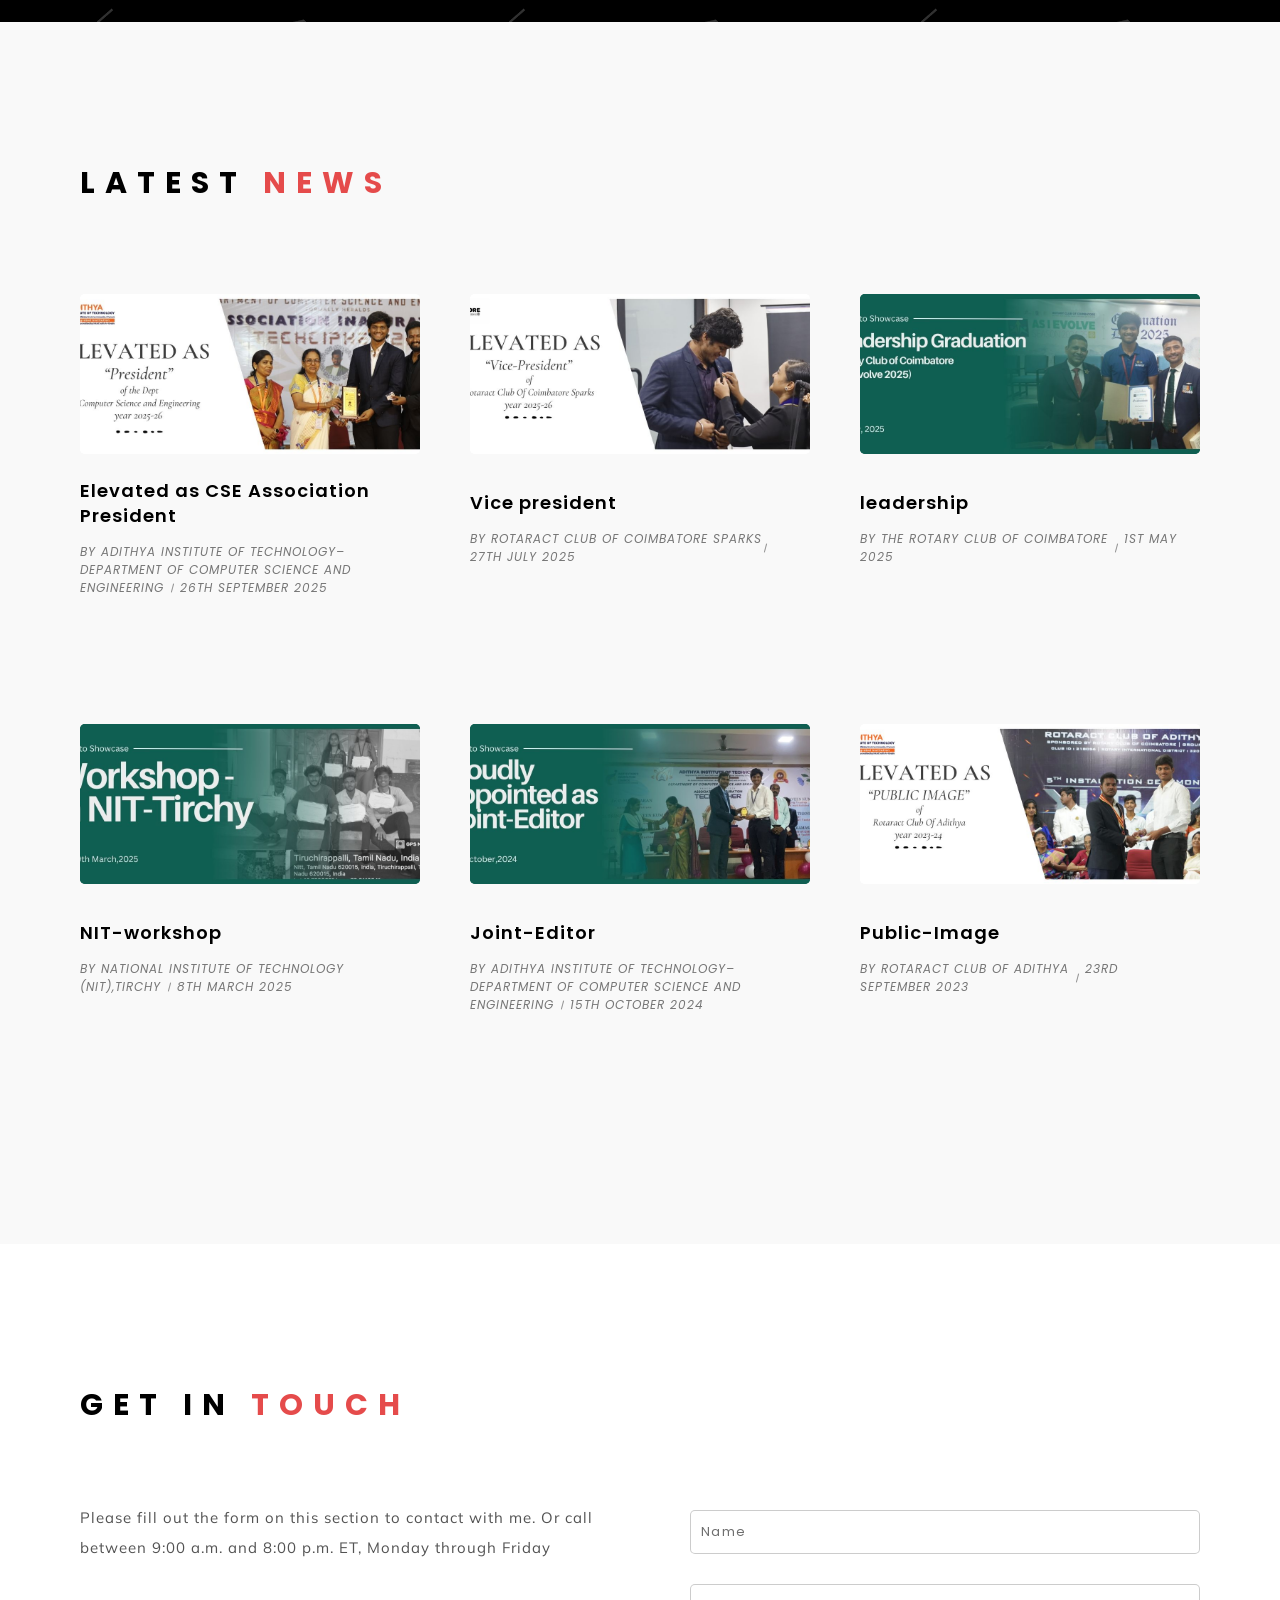
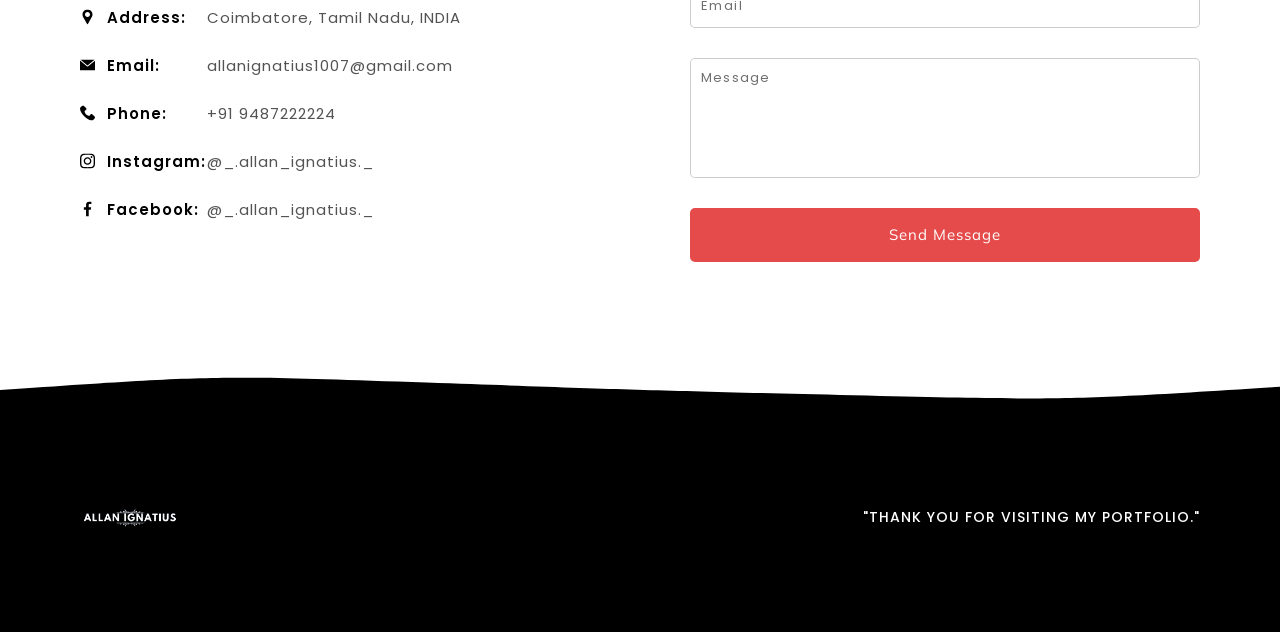
==== commit 315f174c: "Update index.html, for linkes" ====
--- a/index.html
+++ b/index.html
@@ -533,13 +533,13 @@
 										<div class="share">
 											<span>Share:</span>
 											<ul class="social">
-												<li><a href="#"><img class="svg" src="img/svg/social/facebook.svg"
-															alt=""></a></li>
-												<li><a href="#"><img class="svg" src="img/svg/social/linkedin.svg"
-															alt=""></a></li>
-												<li><a href="#"><img class="svg" src="img/svg/social/instagram.svg"
-															alt=""></a></li>
-												<li><a href="#"><img class="svg" src="img/svg/social/whatsapp.svg"
+												<li><a href="https://www.facebook.com/profile.php?id=100026571753591&ref=_ig_profile_ac"><img class="svg" src="img/svg/social/facebook.svg"
+															alt=""></a></li>
+												<li><a href="www.linkedin.com/in/allan-ignatius-47693b29a"><img class="svg" src="img/svg/social/linkedin.svg"
+															alt=""></a></li>
+												<li><a href="https://www.instagram.com/_.allan_ignatius._?igsh=MW1ic2loNndueG9vdQ=="><img class="svg" src="img/svg/social/instagram.svg"
+															alt=""></a></li>
+												<li><a href="https://wa.me/+91 94872 22224"><img class="svg" src="img/svg/social/whatsapp.svg"
 															alt=""></a></li>
 											</ul>
 										</div>
@@ -586,13 +586,13 @@
 										<div class="share">
 											<span>Share:</span>
 											<ul class="social">
-												<li><a href="#"><img class="svg" src="img/svg/social/facebook.svg"
-															alt=""></a></li>
-												<li><a href="#"><img class="svg" src="img/svg/social/linkedin.svg"
-															alt=""></a></li>
-												<li><a href="#"><img class="svg" src="img/svg/social/instagram.svg"
-															alt=""></a></li>
-												<li><a href="#"><img class="svg" src="img/svg/social/whatsapp.svg"
+												<li><a href="https://www.facebook.com/profile.php?id=100026571753591&ref=_ig_profile_ac"><img class="svg" src="img/svg/social/facebook.svg"
+															alt=""></a></li>
+												<li><a href="www.linkedin.com/in/allan-ignatius-47693b29a"><img class="svg" src="img/svg/social/linkedin.svg"
+															alt=""></a></li>
+												<li><a href="https://www.instagram.com/_.allan_ignatius._?igsh=MW1ic2loNndueG9vdQ=="><img class="svg" src="img/svg/social/instagram.svg"
+															alt=""></a></li>
+												<li><a href="https://wa.me/+91 94872 22224"><img class="svg" src="img/svg/social/whatsapp.svg"
 															alt=""></a></li>
 											</ul>
 										</div>
@@ -638,13 +638,13 @@
 										<div class="share">
 											<span>Share:</span>
 											<ul class="social">
-												<li><a href="#"><img class="svg" src="img/svg/social/facebook.svg"
-															alt=""></a></li>
-												<li><a href="#"><img class="svg" src="img/svg/social/linkedin.svg"
-															alt=""></a></li>
-												<li><a href="#"><img class="svg" src="img/svg/social/instagram.svg"
-															alt=""></a></li>
-												<li><a href="#"><img class="svg" src="img/svg/social/whatsapp.svg"
+												<li><a href="https://www.facebook.com/profile.php?id=100026571753591&ref=_ig_profile_ac"><img class="svg" src="img/svg/social/facebook.svg"
+															alt=""></a></li>
+												<li><a href="www.linkedin.com/in/allan-ignatius-47693b29a"><img class="svg" src="img/svg/social/linkedin.svg"
+															alt=""></a></li>
+												<li><a href="https://www.instagram.com/_.allan_ignatius._?igsh=MW1ic2loNndueG9vdQ=="><img class="svg" src="img/svg/social/instagram.svg"
+															alt=""></a></li>
+												<li><a href="https://wa.me/+91 94872 22224"><img class="svg" src="img/svg/social/whatsapp.svg"
 															alt=""></a></li>
 											</ul>
 										</div>
@@ -688,13 +688,13 @@
 										<div class="share">
 											<span>Share:</span>
 											<ul class="social">
-												<li><a href="#"><img class="svg" src="img/svg/social/facebook.svg"
-															alt=""></a></li>
-												<li><a href="#"><img class="svg" src="img/svg/social/linkedin.svg"
-															alt=""></a></li>
-												<li><a href="#"><img class="svg" src="img/svg/social/instagram.svg"
-															alt=""></a></li>
-												<li><a href="#"><img class="svg" src="img/svg/social/whatsapp.svg"
+												<li><a href="https://www.facebook.com/profile.php?id=100026571753591&ref=_ig_profile_ac"><img class="svg" src="img/svg/social/facebook.svg"
+															alt=""></a></li>
+												<li><a href="www.linkedin.com/in/allan-ignatius-47693b29a"><img class="svg" src="img/svg/social/linkedin.svg"
+															alt=""></a></li>
+												<li><a href="https://www.instagram.com/_.allan_ignatius._?igsh=MW1ic2loNndueG9vdQ=="><img class="svg" src="img/svg/social/instagram.svg"
+															alt=""></a></li>
+												<li><a href="https://wa.me/+91 94872 22224"><img class="svg" src="img/svg/social/whatsapp.svg"
 															alt=""></a></li>
 											</ul>
 										</div>
@@ -740,13 +740,13 @@
 										<div class="share">
 											<span>Share:</span>
 											<ul class="social">
-												<li><a href="#"><img class="svg" src="img/svg/social/facebook.svg"
-															alt=""></a></li>
-												<li><a href="#"><img class="svg" src="img/svg/social/linkedin.svg"
-															alt=""></a></li>
-												<li><a href="#"><img class="svg" src="img/svg/social/instagram.svg"
-															alt=""></a></li>
-												<li><a href="#"><img class="svg" src="img/svg/social/whatsapp.svg"
+												<li><a href="https://www.facebook.com/profile.php?id=100026571753591&ref=_ig_profile_ac"><img class="svg" src="img/svg/social/facebook.svg"
+															alt=""></a></li>
+												<li><a href="www.linkedin.com/in/allan-ignatius-47693b29a"><img class="svg" src="img/svg/social/linkedin.svg"
+															alt=""></a></li>
+												<li><a href="https://www.instagram.com/_.allan_ignatius._?igsh=MW1ic2loNndueG9vdQ=="><img class="svg" src="img/svg/social/instagram.svg"
+															alt=""></a></li>
+												<li><a href="https://wa.me/+91 94872 22224"><img class="svg" src="img/svg/social/whatsapp.svg"
 															alt=""></a></li>
 											</ul>
 										</div>
@@ -793,13 +793,13 @@
 										<div class="share">
 											<span>Share:</span>
 											<ul class="social">
-												<li><a href="#"><img class="svg" src="img/svg/social/facebook.svg"
-															alt=""></a></li>
-												<li><a href="#"><img class="svg" src="img/svg/social/linkedin.svg"
-															alt=""></a></li>
-												<li><a href="#"><img class="svg" src="img/svg/social/instagram.svg"
-															alt=""></a></li>
-												<li><a href="#"><img class="svg" src="img/svg/social/whatsapp.svg"
+												<li><a href="https://www.facebook.com/profile.php?id=100026571753591&ref=_ig_profile_ac"><img class="svg" src="img/svg/social/facebook.svg"
+															alt=""></a></li>
+												<li><a href="www.linkedin.com/in/allan-ignatius-47693b29a"><img class="svg" src="img/svg/social/linkedin.svg"
+															alt=""></a></li>
+												<li><a href="https://www.instagram.com/_.allan_ignatius._?igsh=MW1ic2loNndueG9vdQ=="><img class="svg" src="img/svg/social/instagram.svg"
+															alt=""></a></li>
+												<li><a href="https://wa.me/+91 94872 22224"><img class="svg" src="img/svg/social/whatsapp.svg"
 															alt=""></a></li>
 											</ul>
 										</div>
@@ -852,14 +852,14 @@
 									<div class="list_inner">
 										<img class="svg" src="img/svg/social/instagram-2.svg" alt="" />
 										<p><span class="first">Instagram:</span><span class="second"><a
-													href="#">@_.allan_ignatius._</a></span></p>
+													href="https://www.instagram.com/_.allan_ignatius._?igsh=MW1ic2loNndueG9vdQ==">@_.allan_ignatius._</a></span></p>
 									</div>
 								</li>
 								<li>
 									<div class="list_inner">
 										<img class="svg" src="img/svg/social/facebook.svg" alt="" />
 										<p><span class="first">Facebook:</span><span class="second"><a
-													href="#">@_.allan_ignatius._</a></span></p>
+													href="https://www.facebook.com/profile.php?id=100026571753591&ref=_ig_profile_ac">@_.allan_ignatius._</a></span></p>
 									</div>
 								</li>
 							</ul>
@@ -946,33 +946,6 @@
 	<script src="js/plugins.js"></script>
 	<script src="js/init.js"></script>
 	<!-- /SCRIPTS -->
-<script>
-  const batchSize = 3;
-  let currentIndex = 0;
-
-  const newsUl = document.getElementById('newsUl');
-  const newsItems = newsUl.querySelectorAll('li');
-  const loadMoreBtn = document.getElementById('loadMoreBtn');
-
-  // Hide all news items initially
-  newsItems.forEach(item => item.style.display = 'none');
-  
-  function showItems() {
-    for (let i = currentIndex; i < currentIndex + batchSize && i < newsItems.length; i++) {
-      newsItems[i].style.display = 'block';
-    }
-    currentIndex += batchSize;
-    if (currentIndex >= newsItems.length) {
-      loadMoreBtn.style.display = 'none';
-    }
-  }
-
-  // Show initial batch on page load
-  showItems();
-
-  // Show next batch on button click
-  loadMoreBtn.addEventListener('click', showItems);
-
 
 </body>
 
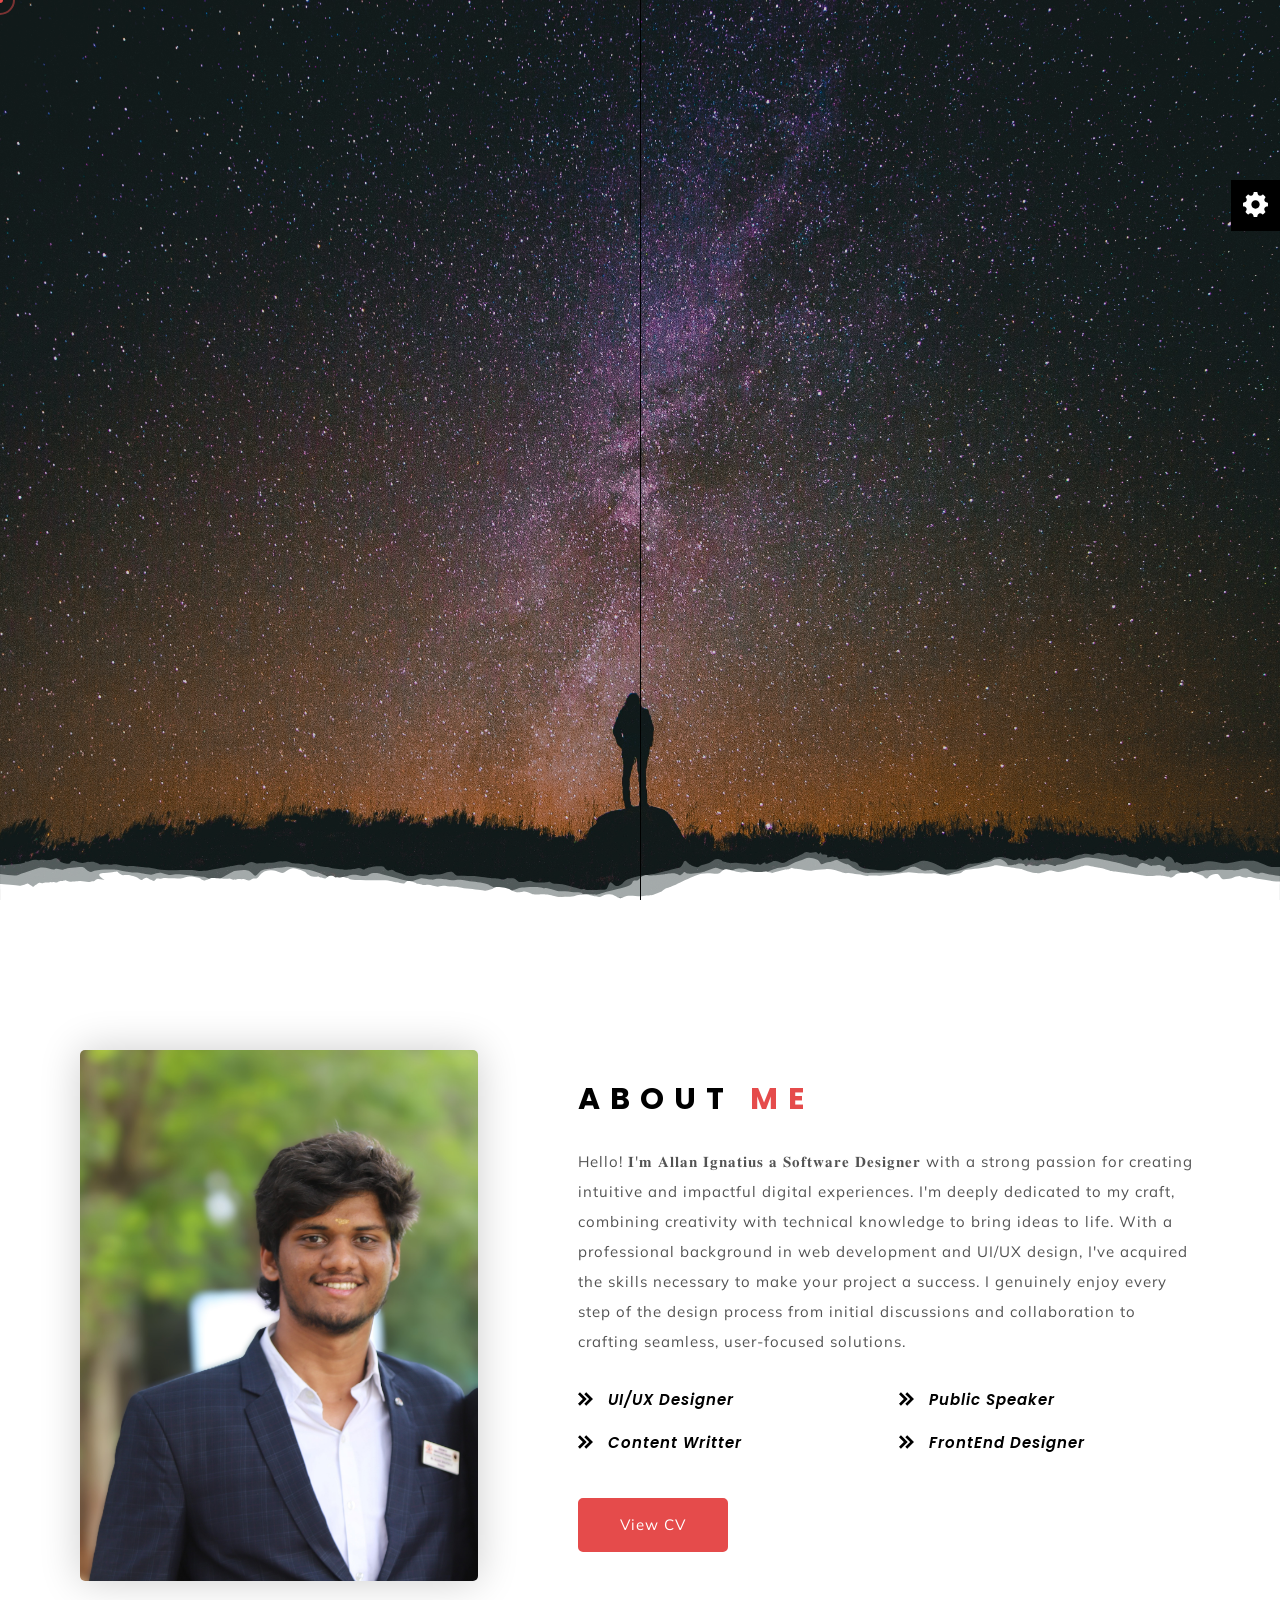
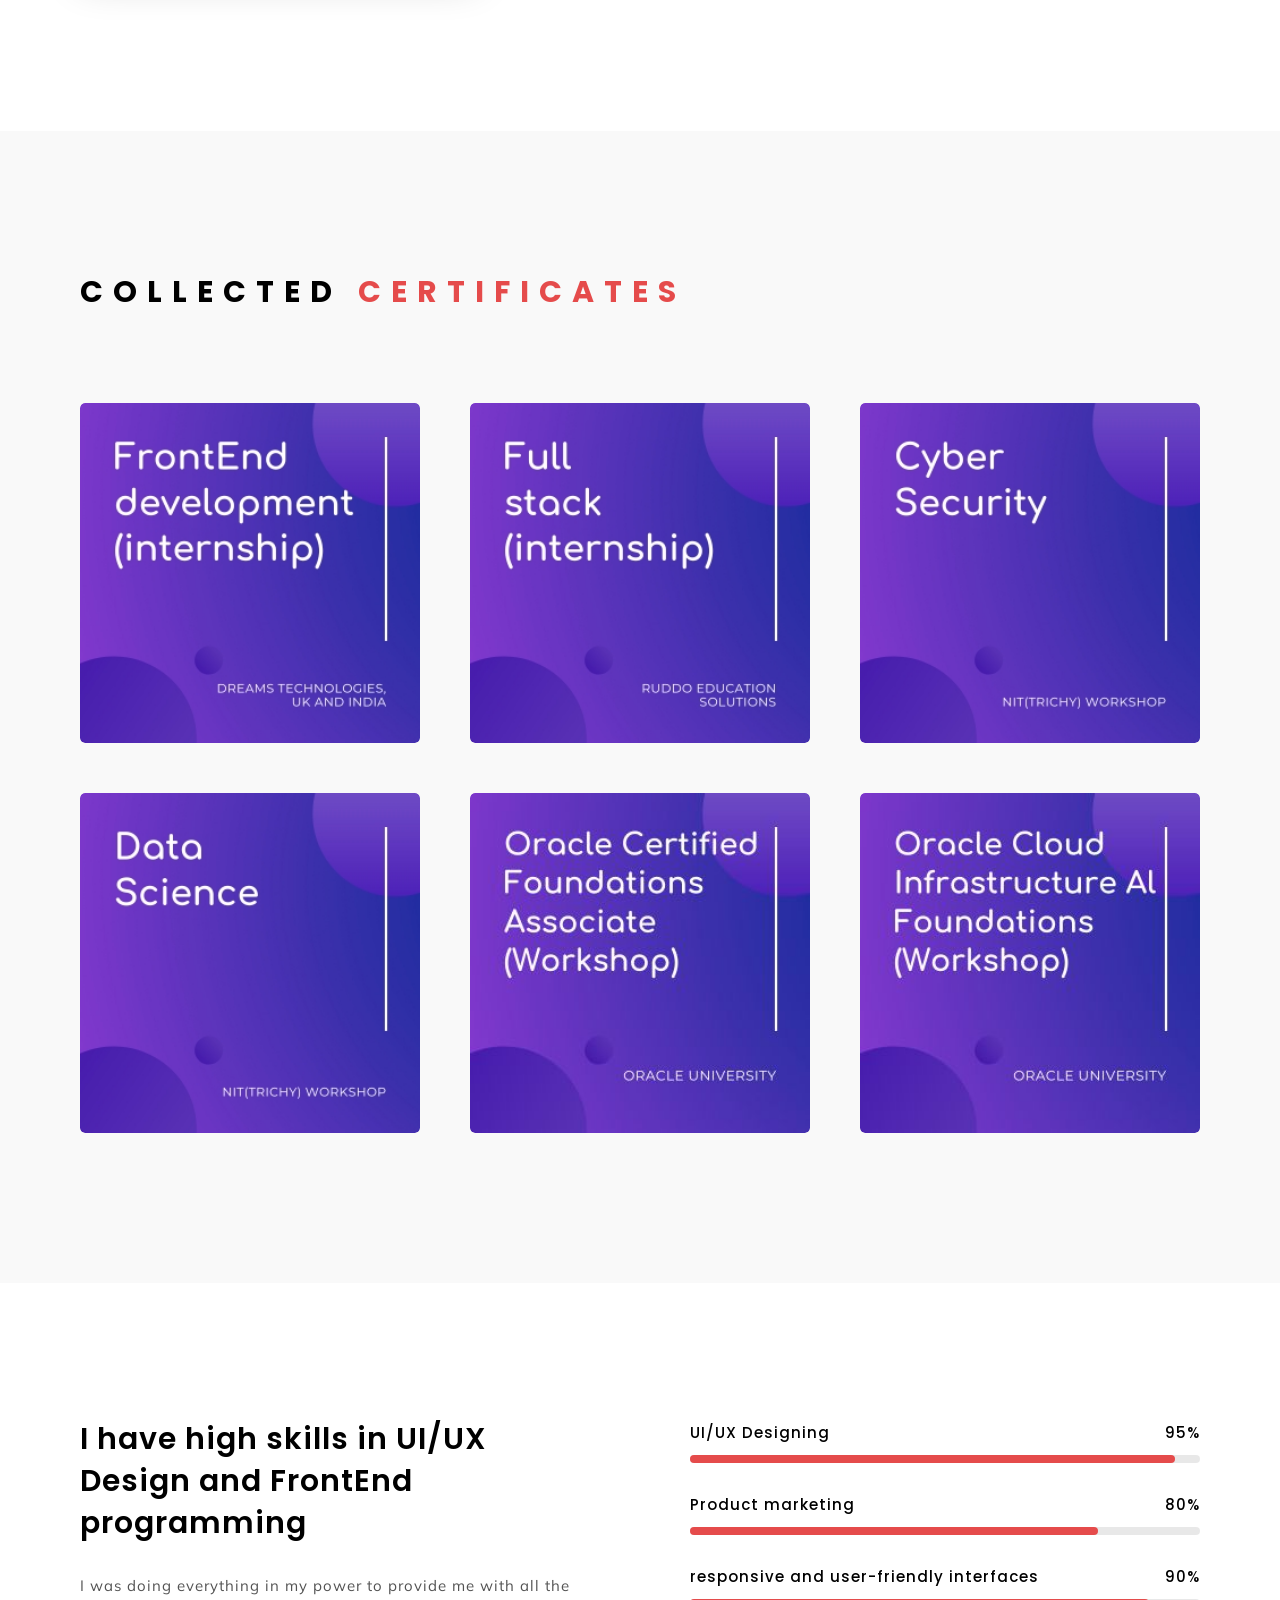
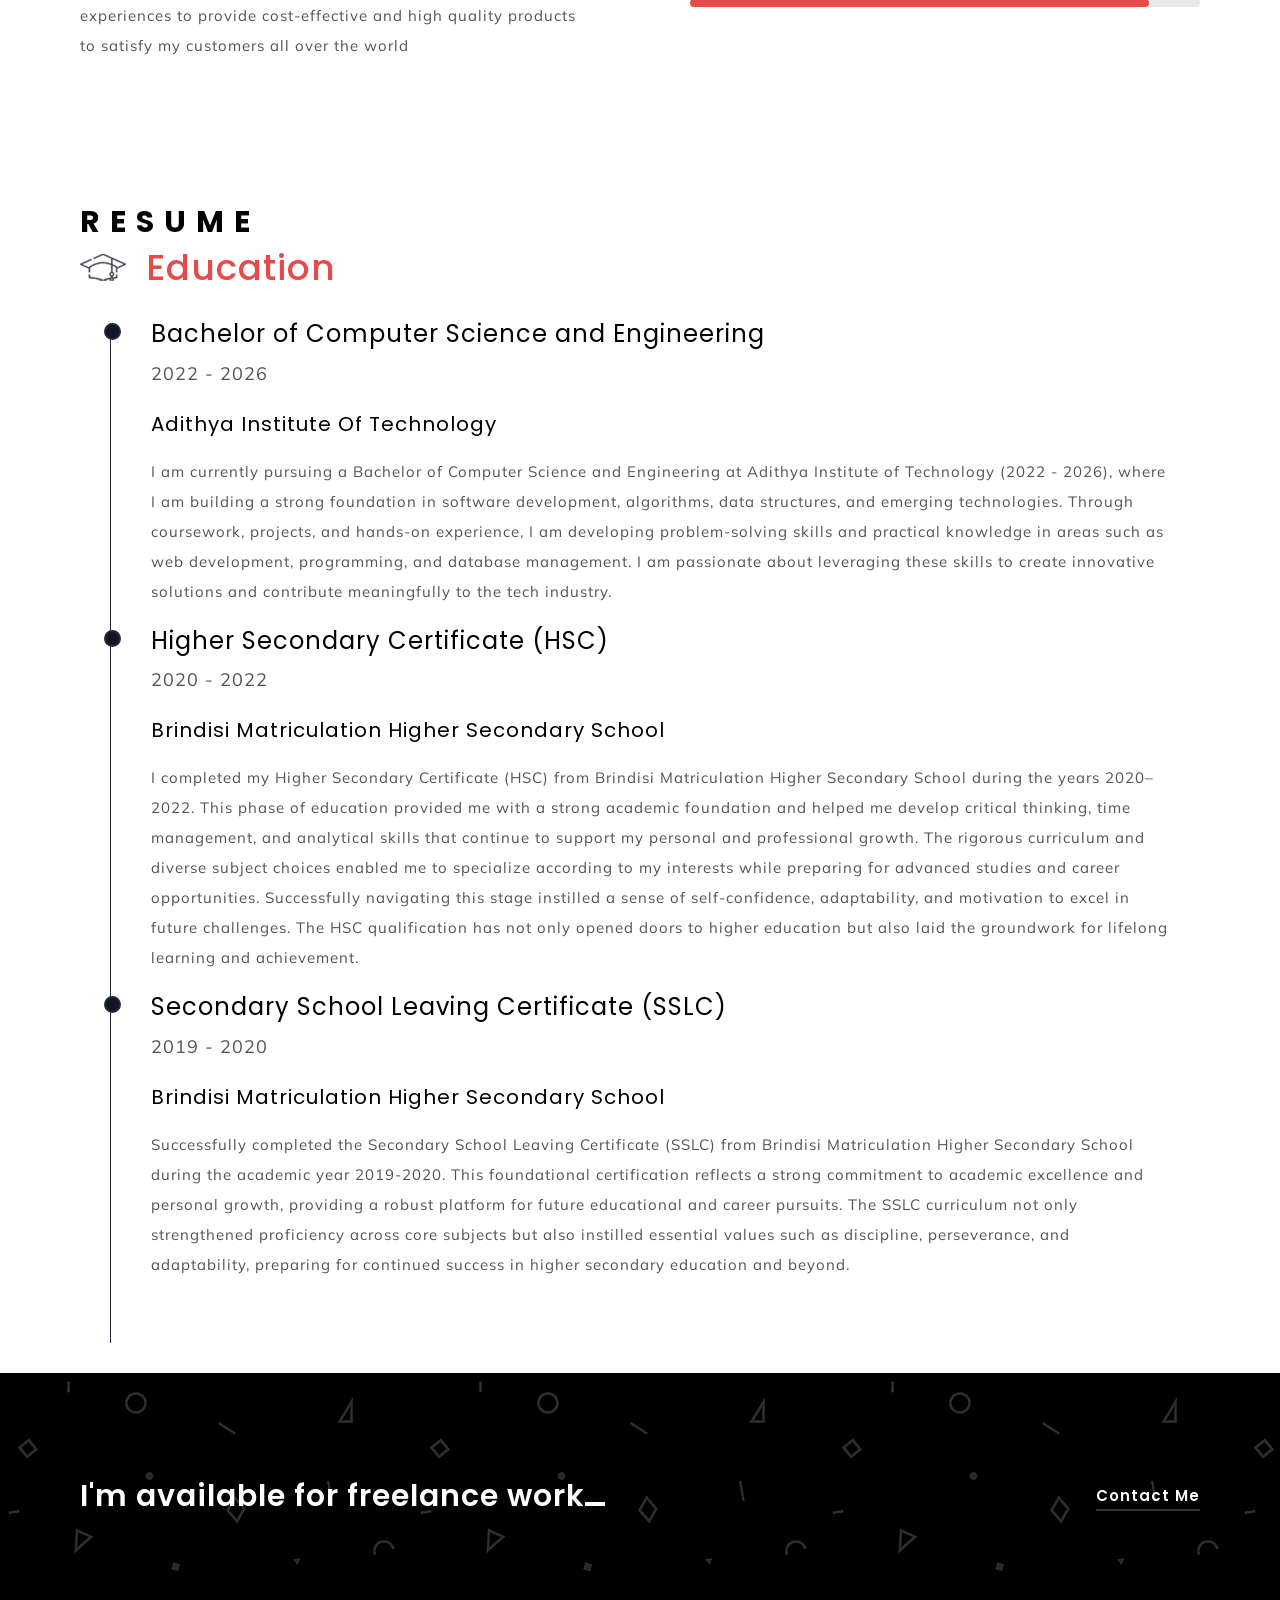
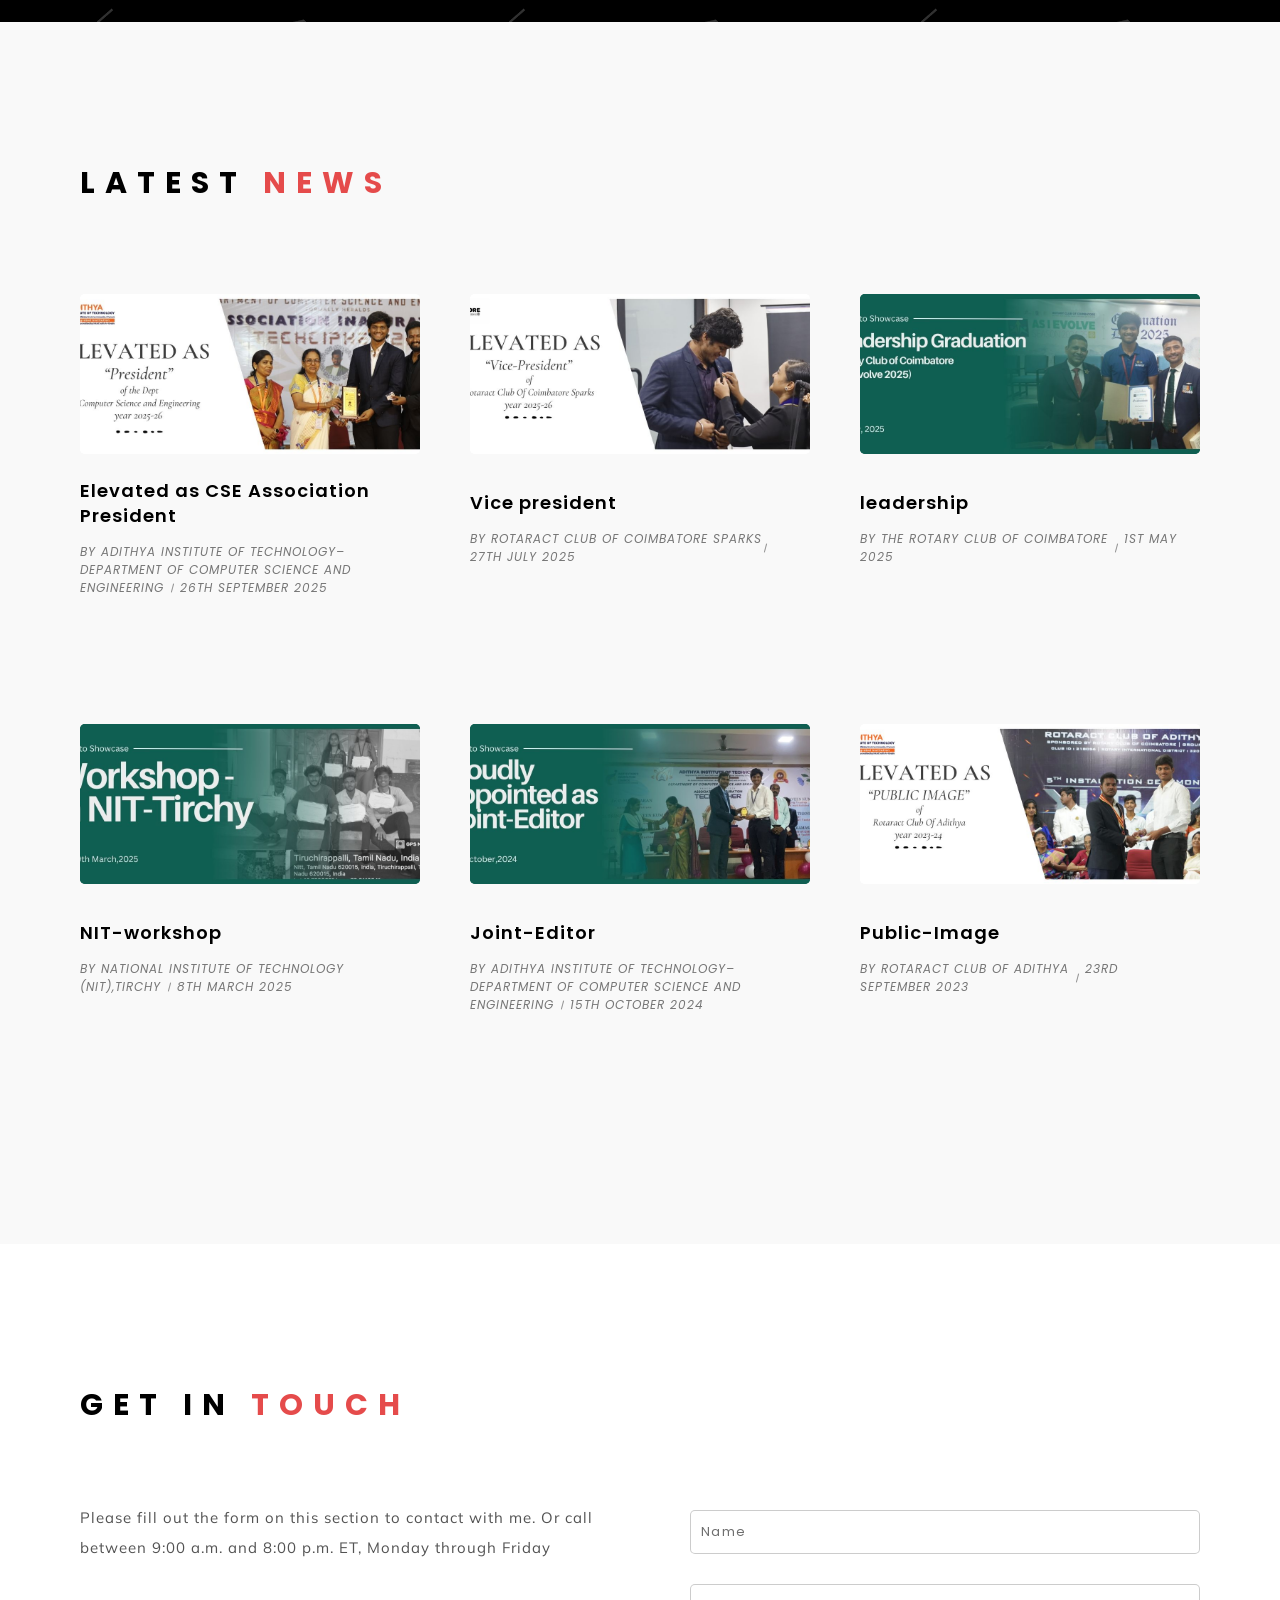
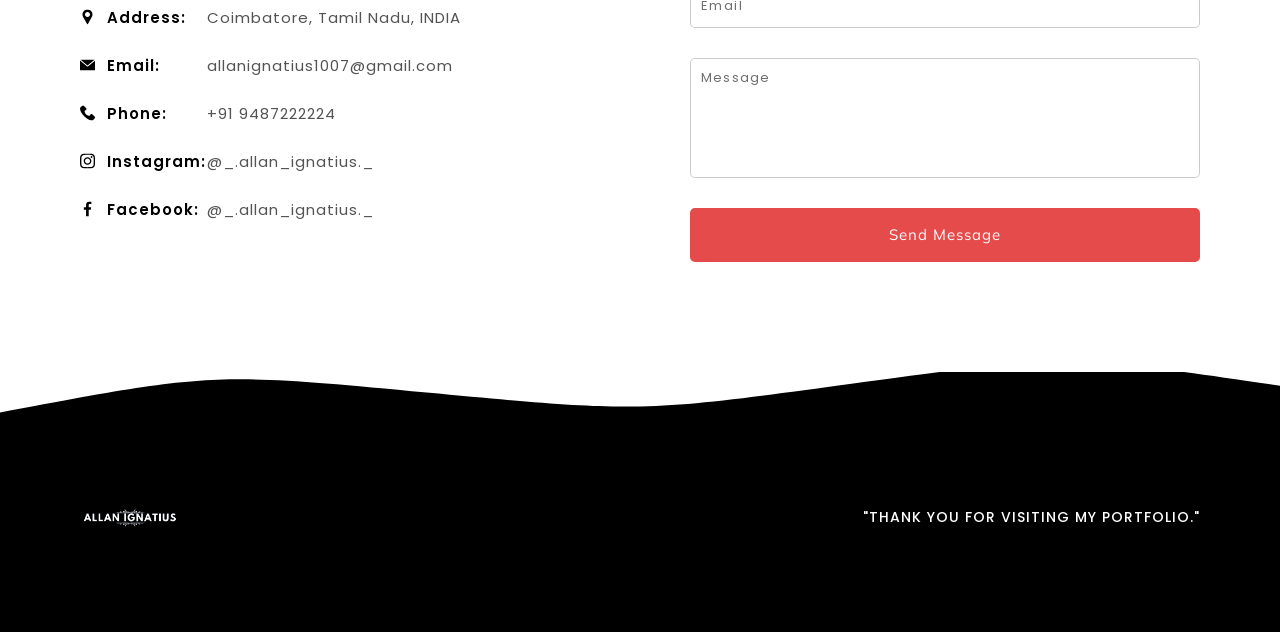
==== commit 8f80c77b: "Update index.html" ====
--- a/index.html
+++ b/index.html
@@ -15,7 +15,7 @@
 
 	<meta name="viewport" content="width=device-width, initial-scale=1, maximum-scale=1">
 
-	<title>Self Portfolio | Home</title>
+	<title>Allan_Ignatius-Portfolio | Home</title>
 
 	<!-- STYLES -->
 	<link
@@ -950,3 +950,4 @@
 </body>
 
 </html>
+
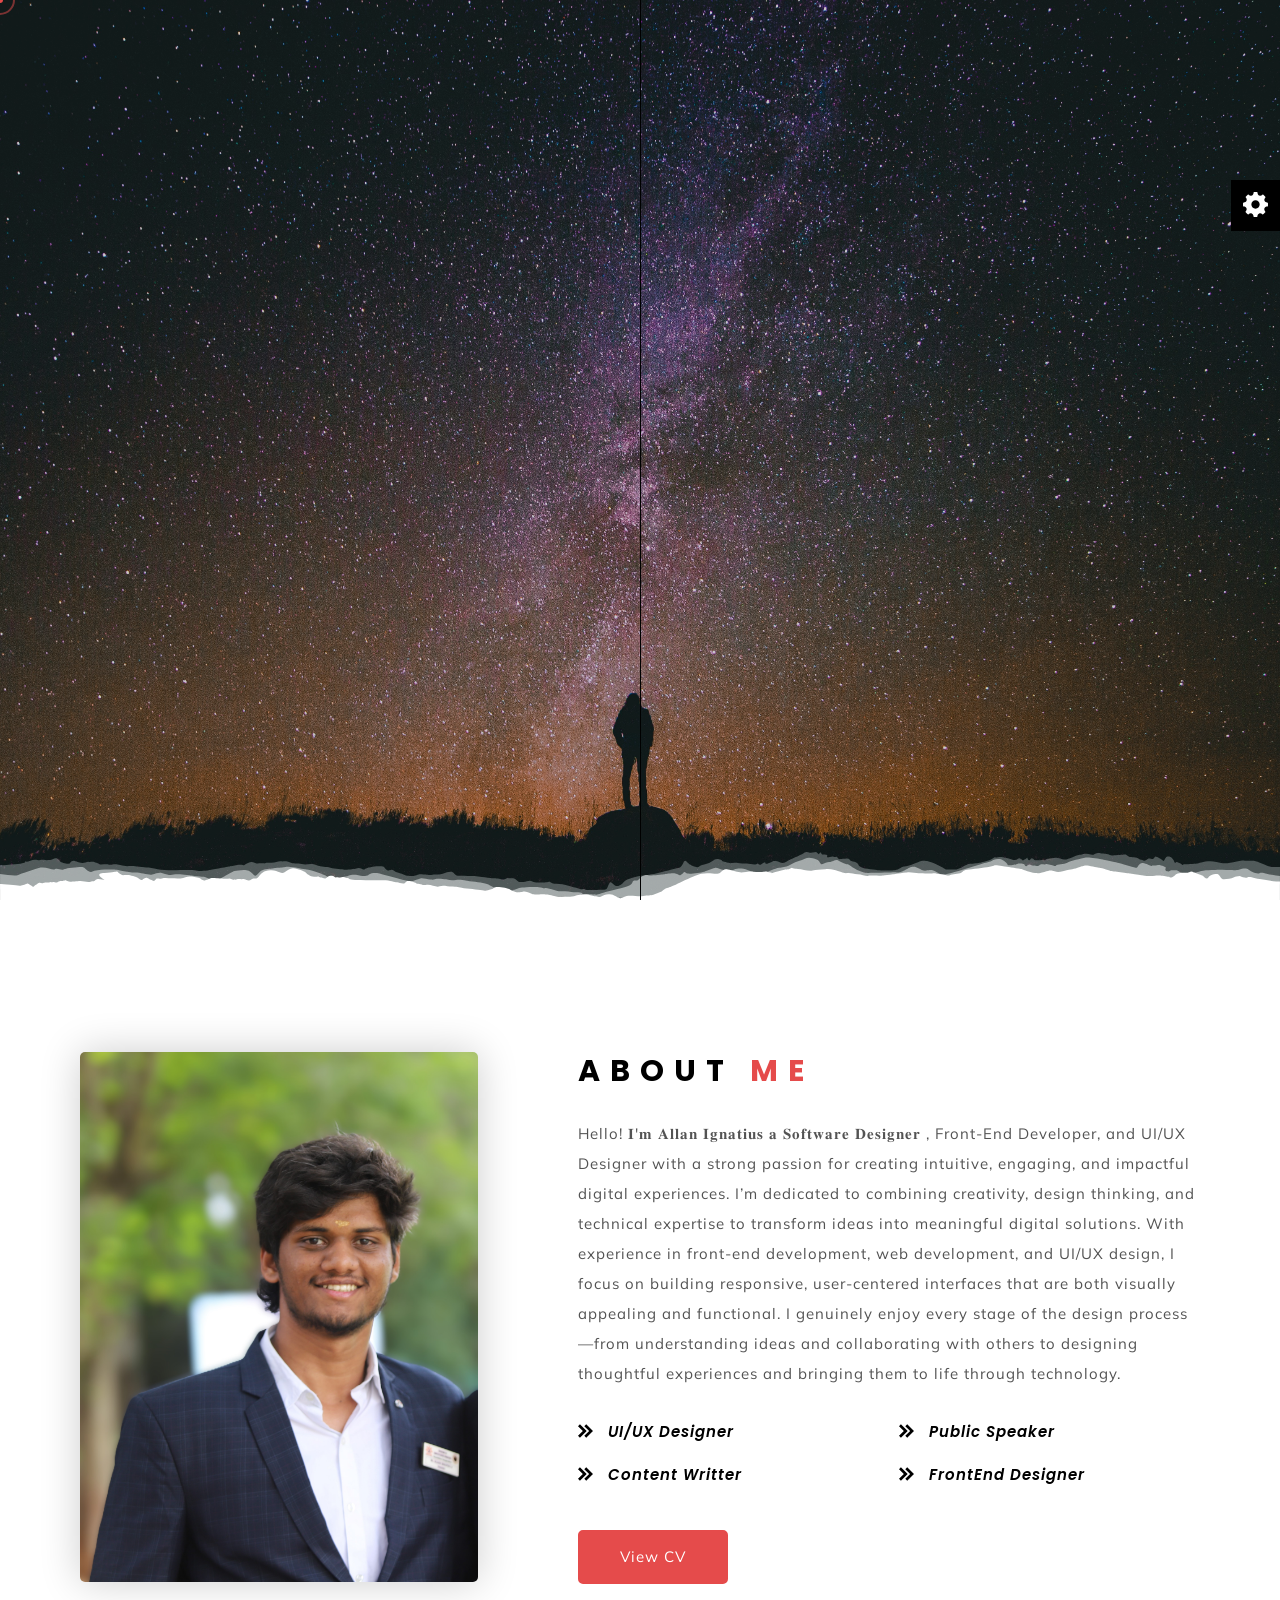
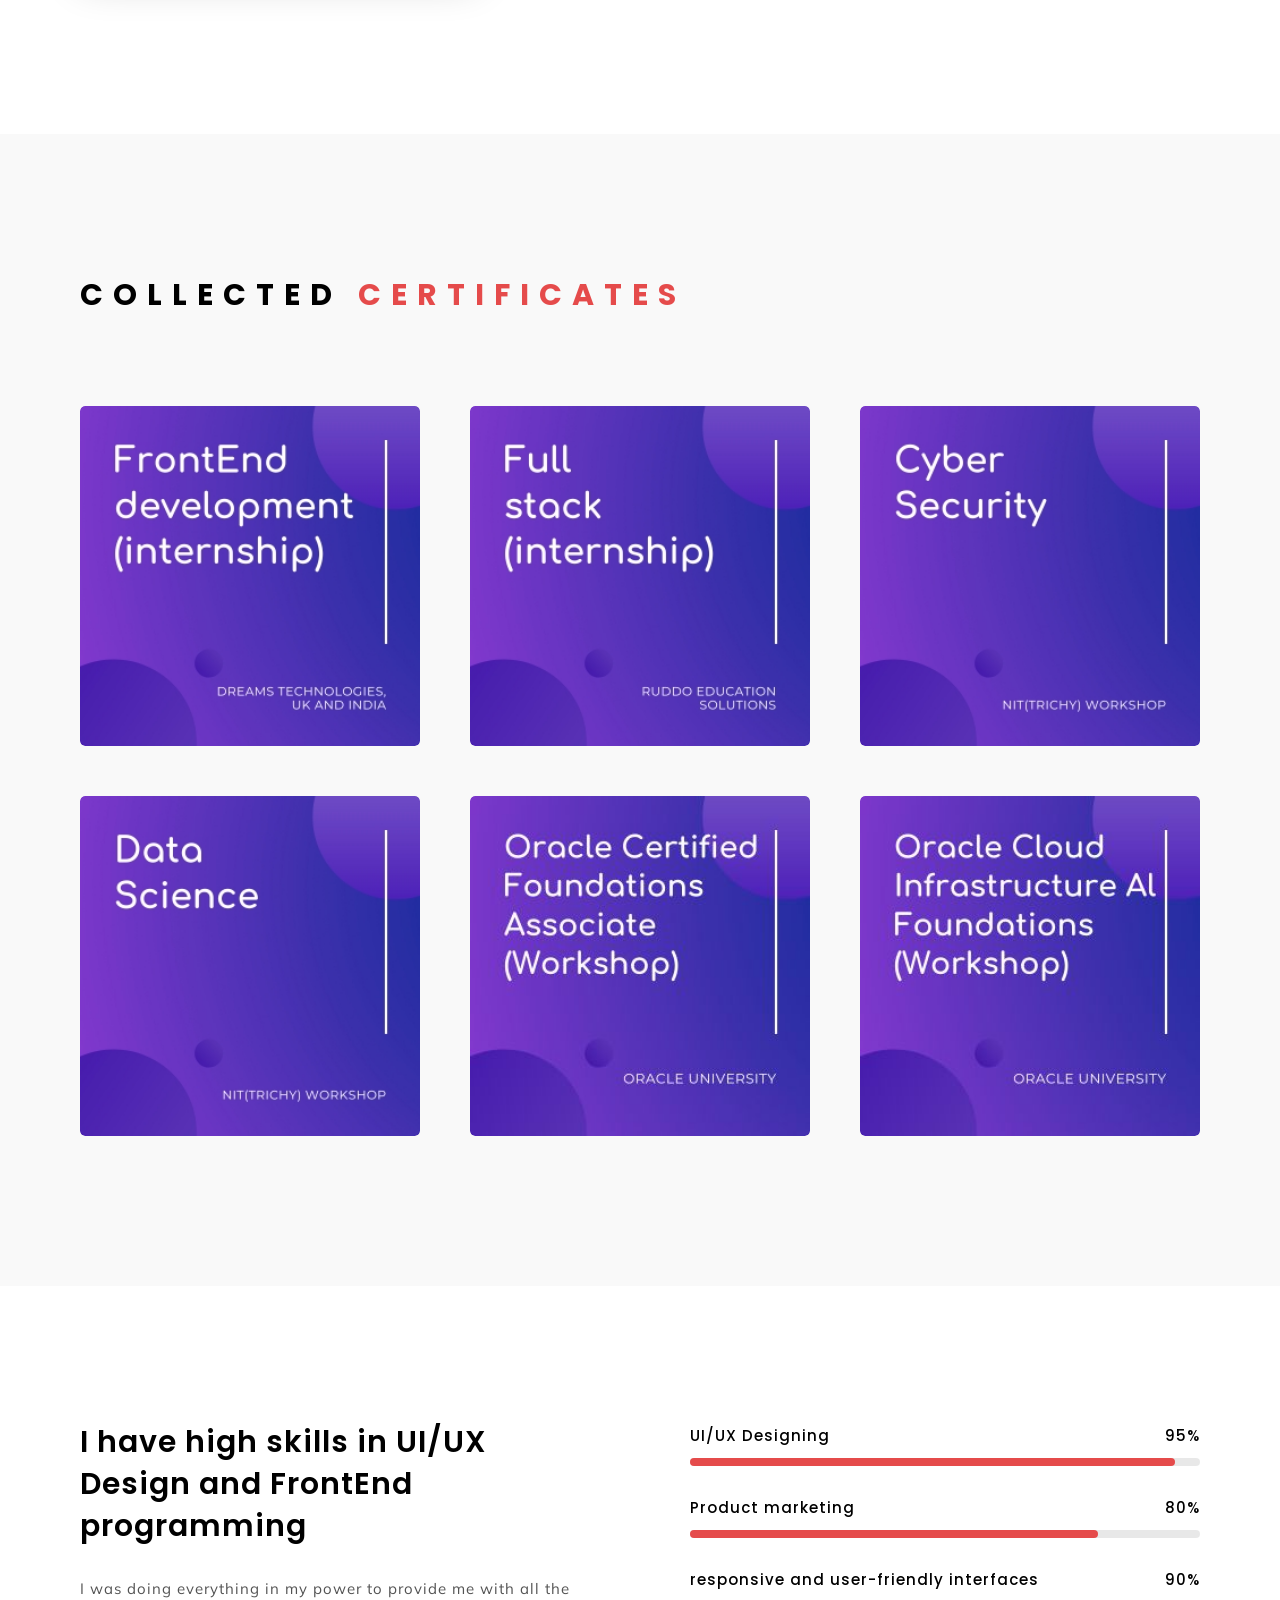
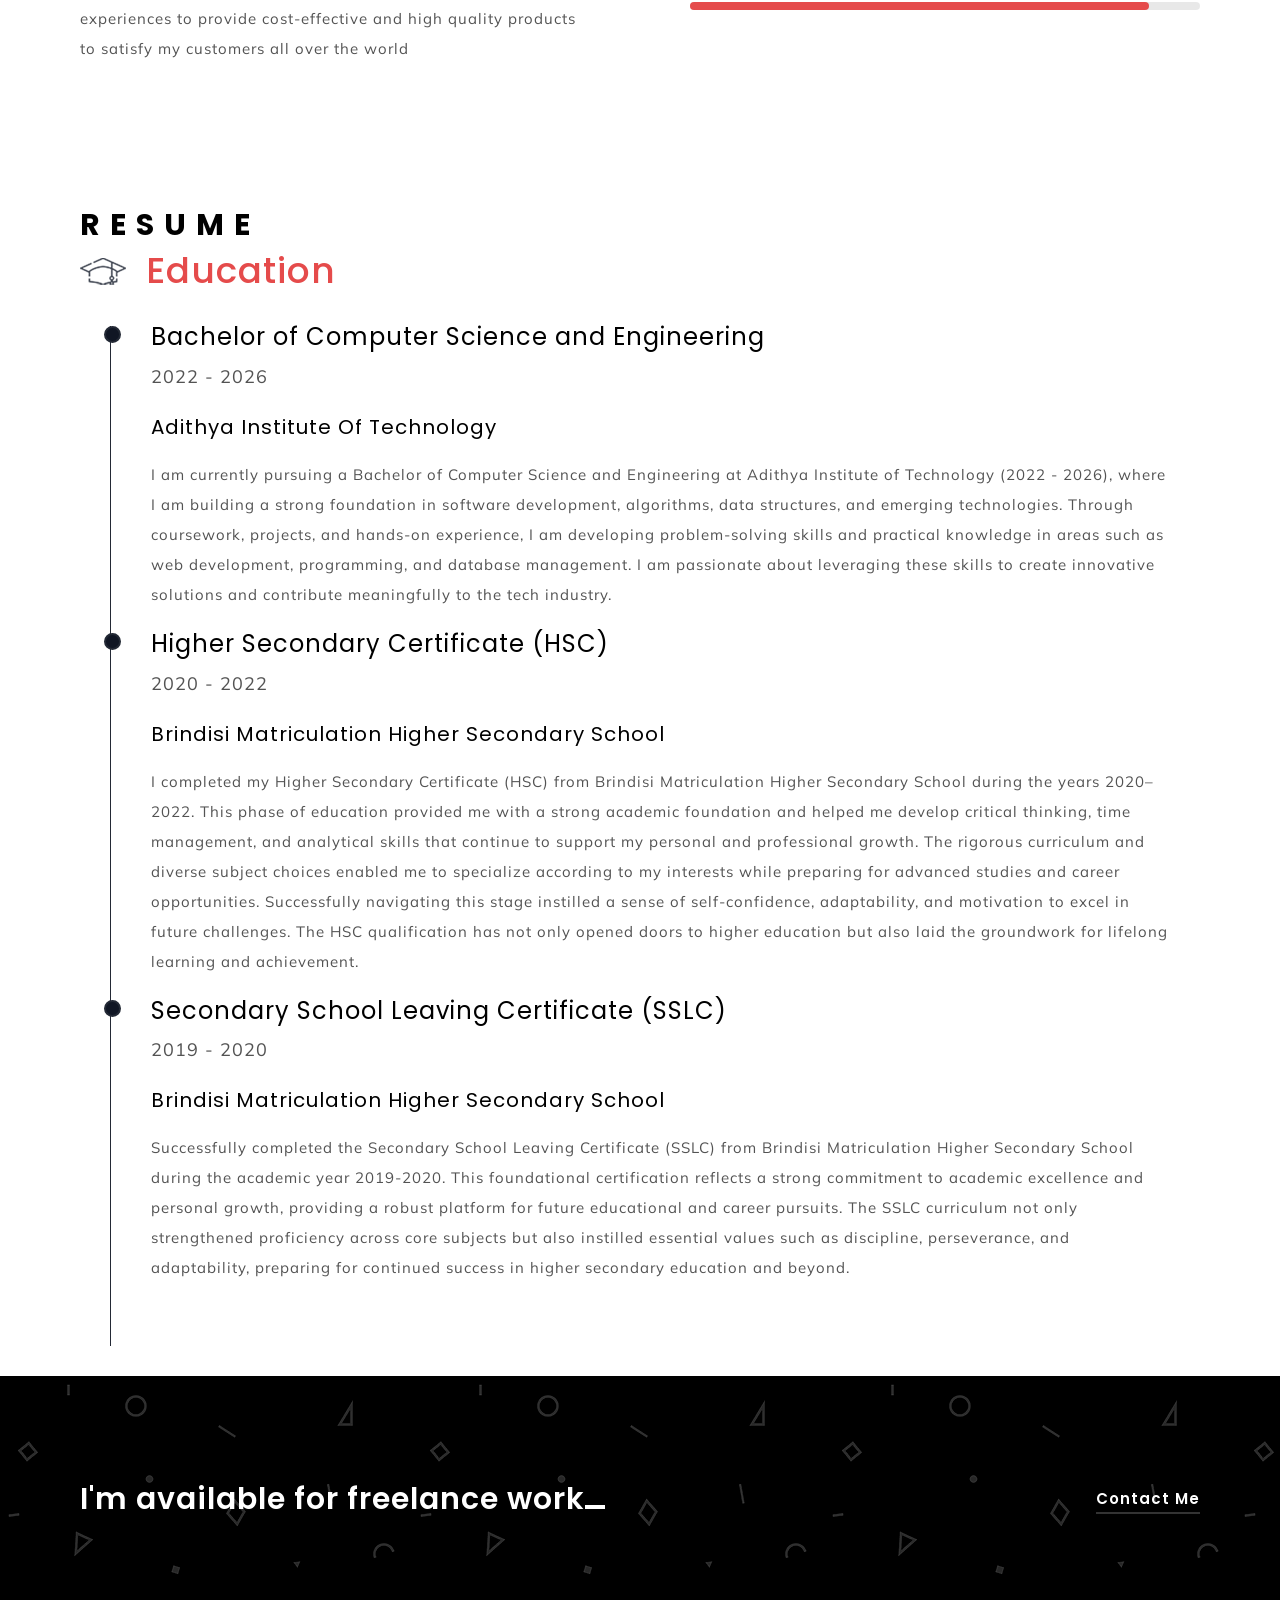
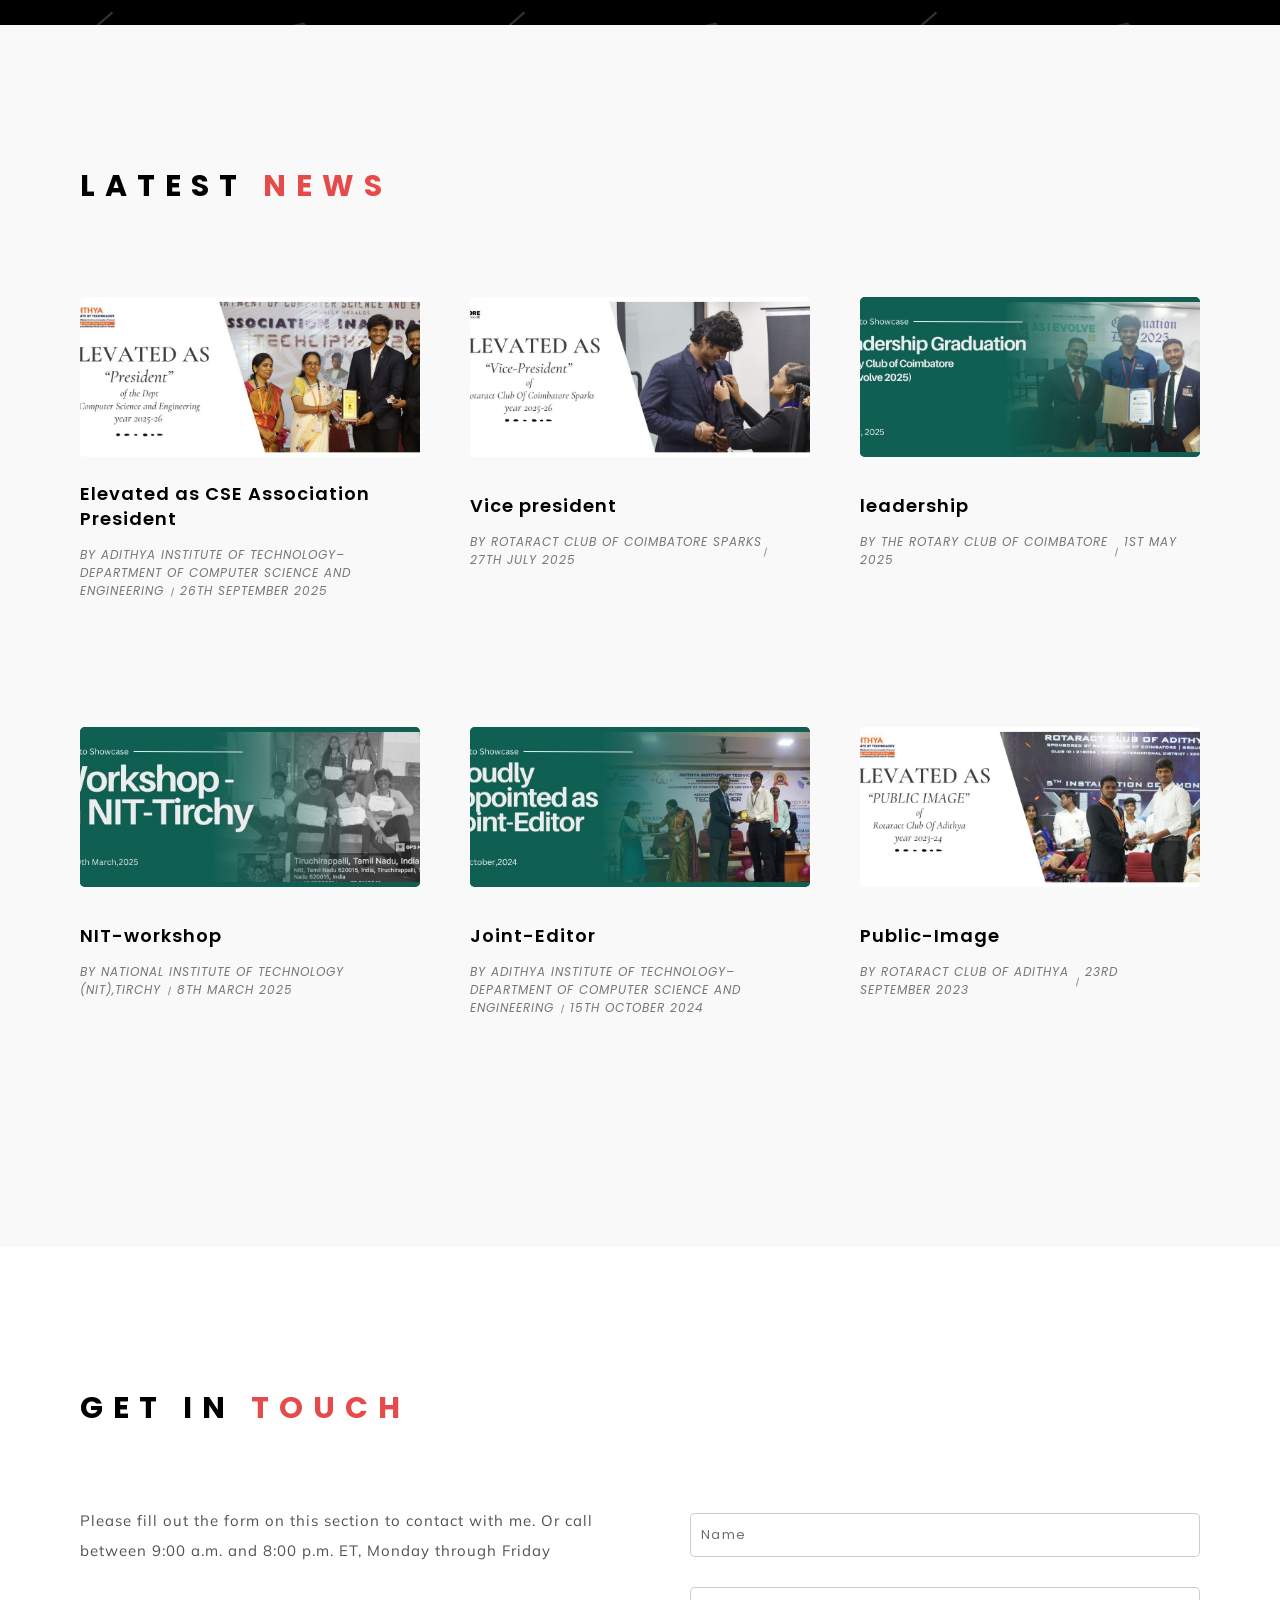
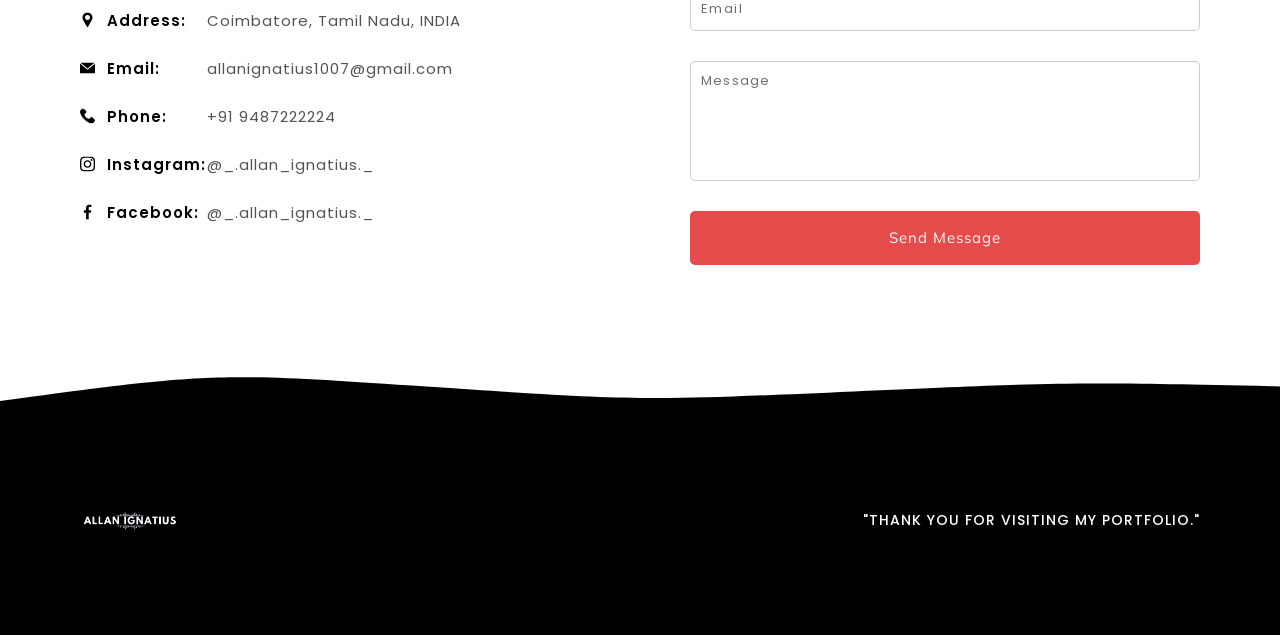
==== commit c6c7133a: "updated on 13-8-2026" ====
--- a/index.html
+++ b/index.html
@@ -197,16 +197,11 @@
 								<h3>About <span>Me</span></h3>
 							</div>
 							<div class="text">
-								<p>Hello! 𝐈'𝐦 𝐀𝐥𝐥𝐚𝐧 𝐈𝐠𝐧𝐚𝐭𝐢𝐮𝐬 𝐚 𝐒𝐨𝐟𝐭𝐰𝐚𝐫𝐞 𝐃𝐞𝐬𝐢𝐠𝐧𝐞𝐫 with a
-									strong passion for creating
-									intuitive and impactful digital experiences. I'm deeply dedicated to my craft,
-									combining creativity
-									with technical knowledge to bring ideas to life. With a professional background in
-									web development and
-									UI/UX design, I've acquired the skills necessary to make your project a success.
-									I genuinely enjoy every step of the design process from initial discussions and
-									collaboration
-									to crafting seamless, user-focused solutions.
+								<p>Hello! 𝐈'𝐦 𝐀𝐥𝐥𝐚𝐧 𝐈𝐠𝐧𝐚𝐭𝐢𝐮𝐬 𝐚 𝐒𝐨𝐟𝐭𝐰𝐚𝐫𝐞 𝐃𝐞𝐬𝐢𝐠𝐧𝐞𝐫 , Front-End Developer, and UI/UX Designer with a strong passion for
+									creating intuitive, engaging, and impactful digital experiences. I’m dedicated to combining creativity, design thinking, and technical expertise to transform 
+									ideas into meaningful digital solutions. With experience in front-end development, web development, and UI/UX design, I focus on building responsive, user-centered
+									interfaces that are both visually appealing and functional. I genuinely enjoy every stage of the design process—from understanding ideas and collaborating with
+									others to designing thoughtful experiences and bringing them to life through technology.
 								</p>
 							</div>
 							<div class="list">
@@ -238,7 +233,7 @@
 								</ul>
 							</div>
 							<div class="grax_tm_button">
-								<a href="https://drive.google.com/file/d/1u_Poc41wBzS7XujEDQCxynSs9pxzPzBR/view?usp=sharing"
+								<a href="https://drive.google.com/file/d/1A_QO9FUyQutArsS79axZyM5ZjhWut-lz/view?usp=sharing"
 									download>View CV</a>
 							</div>
 						</div>
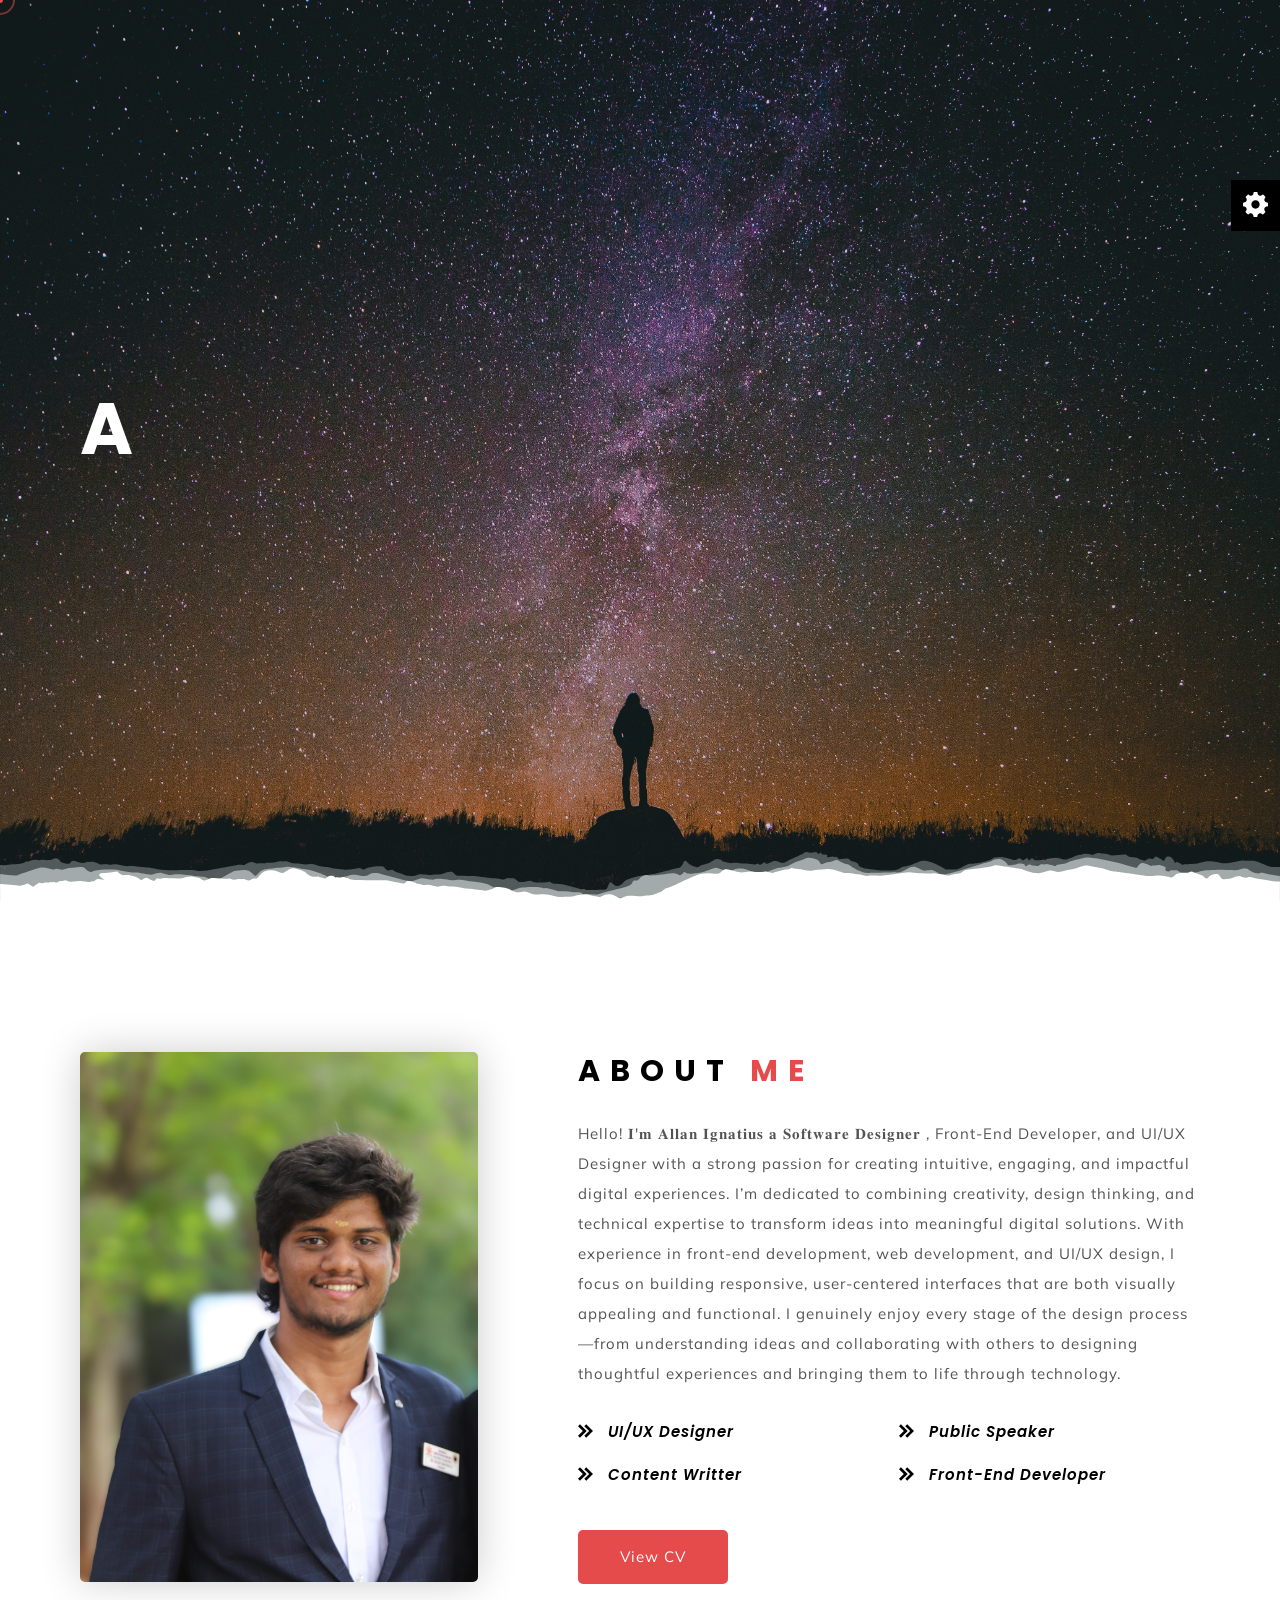
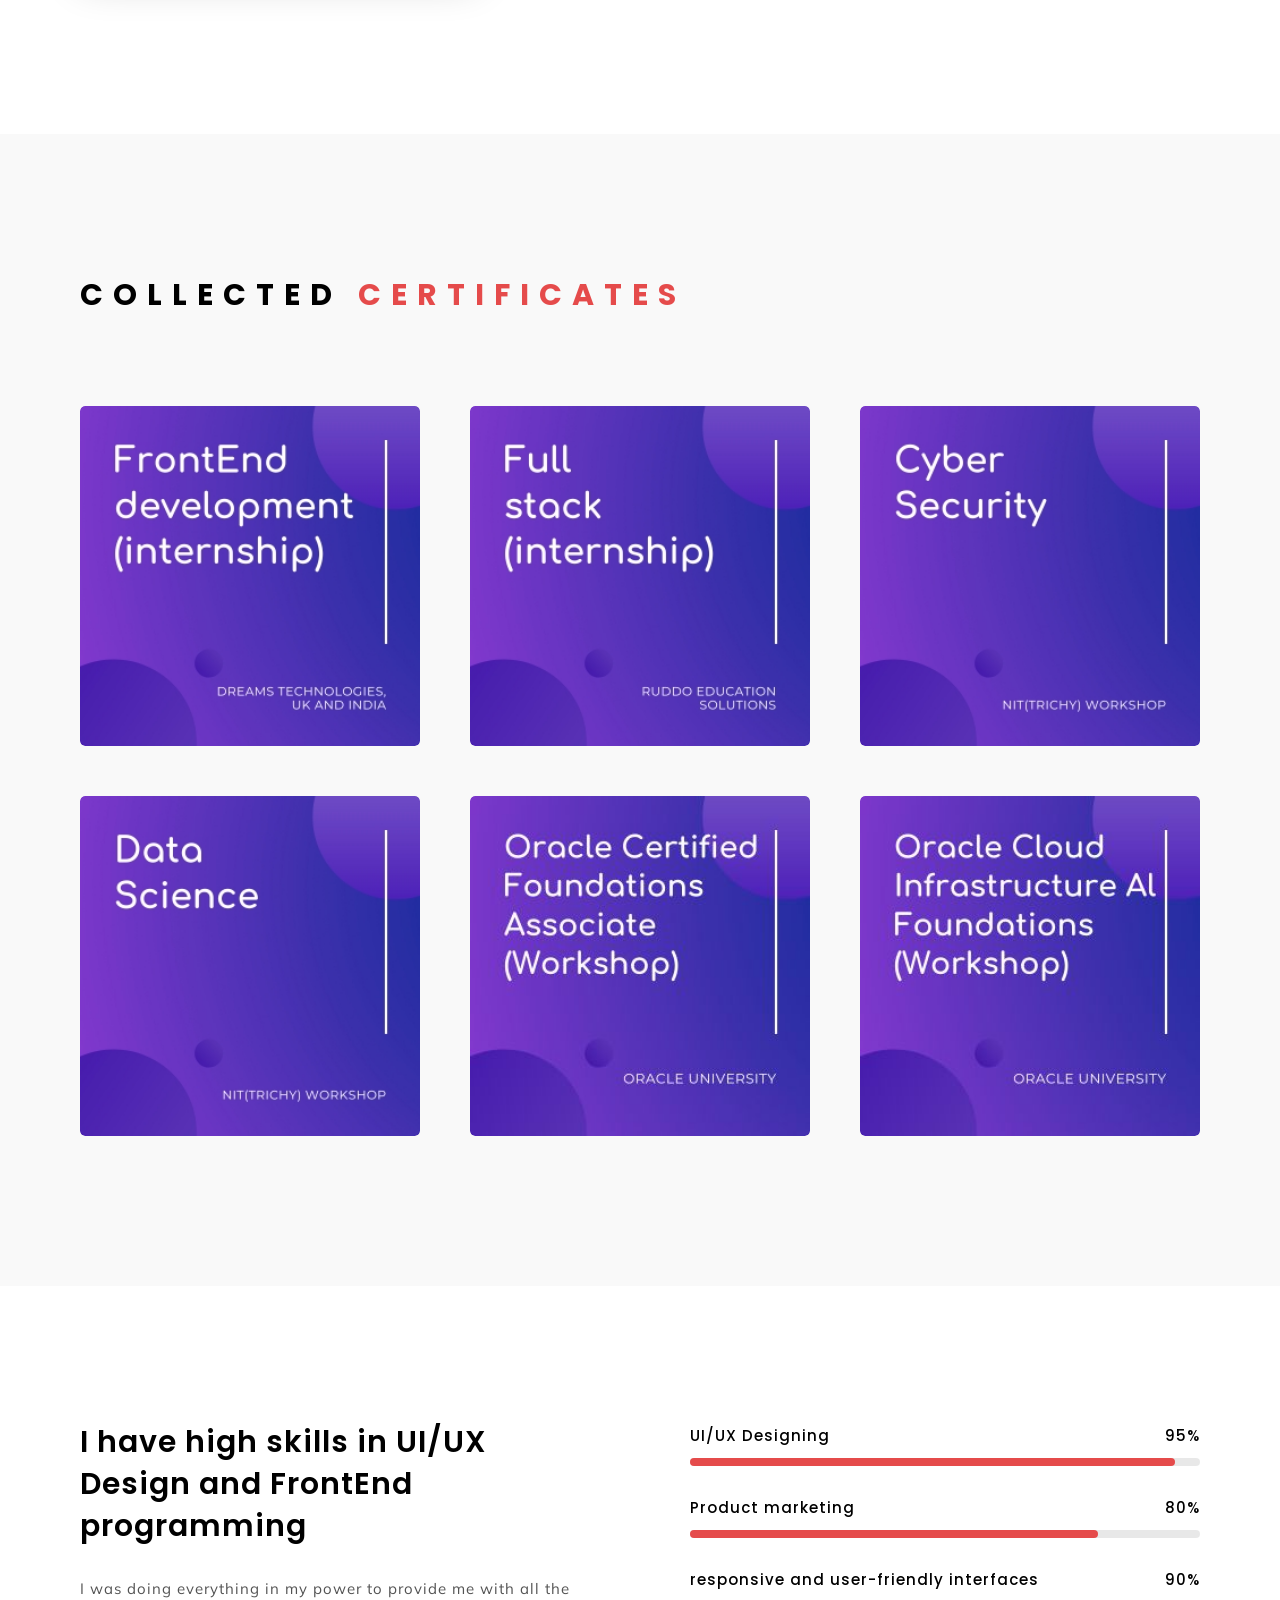
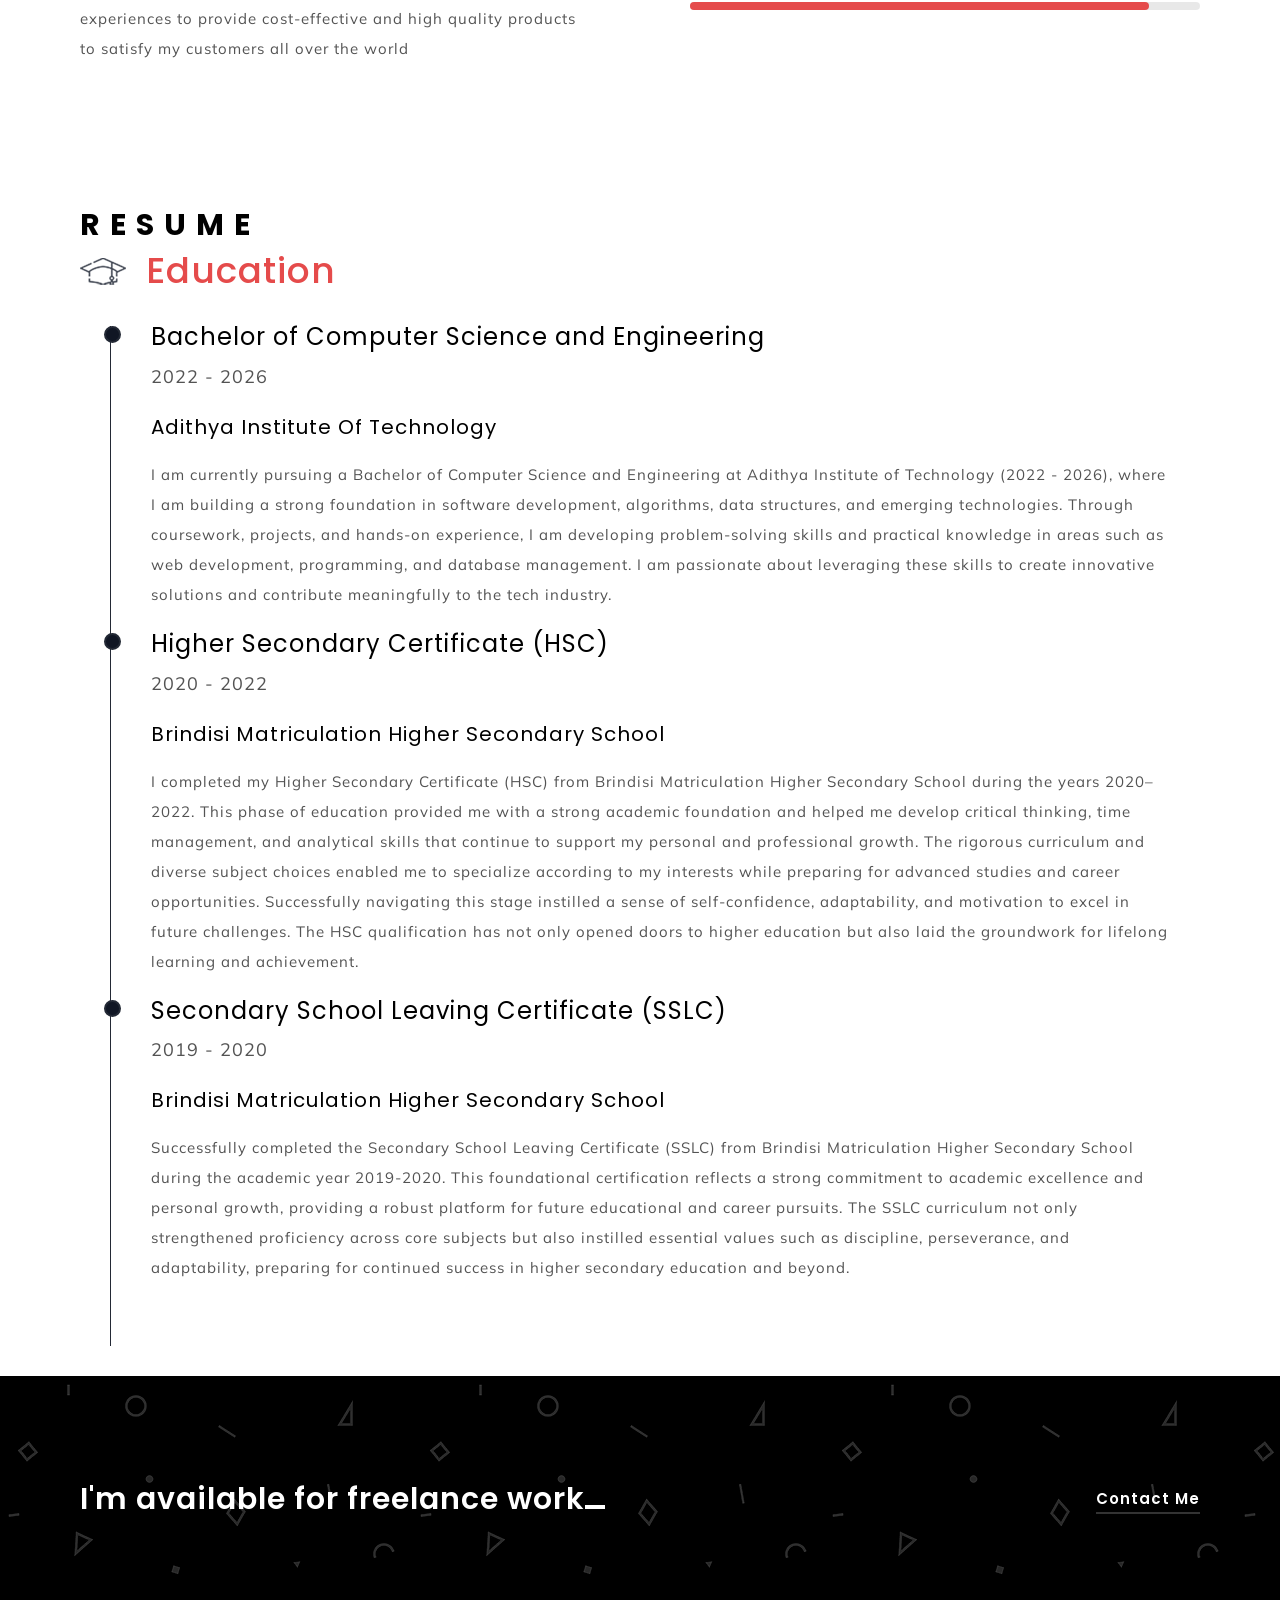
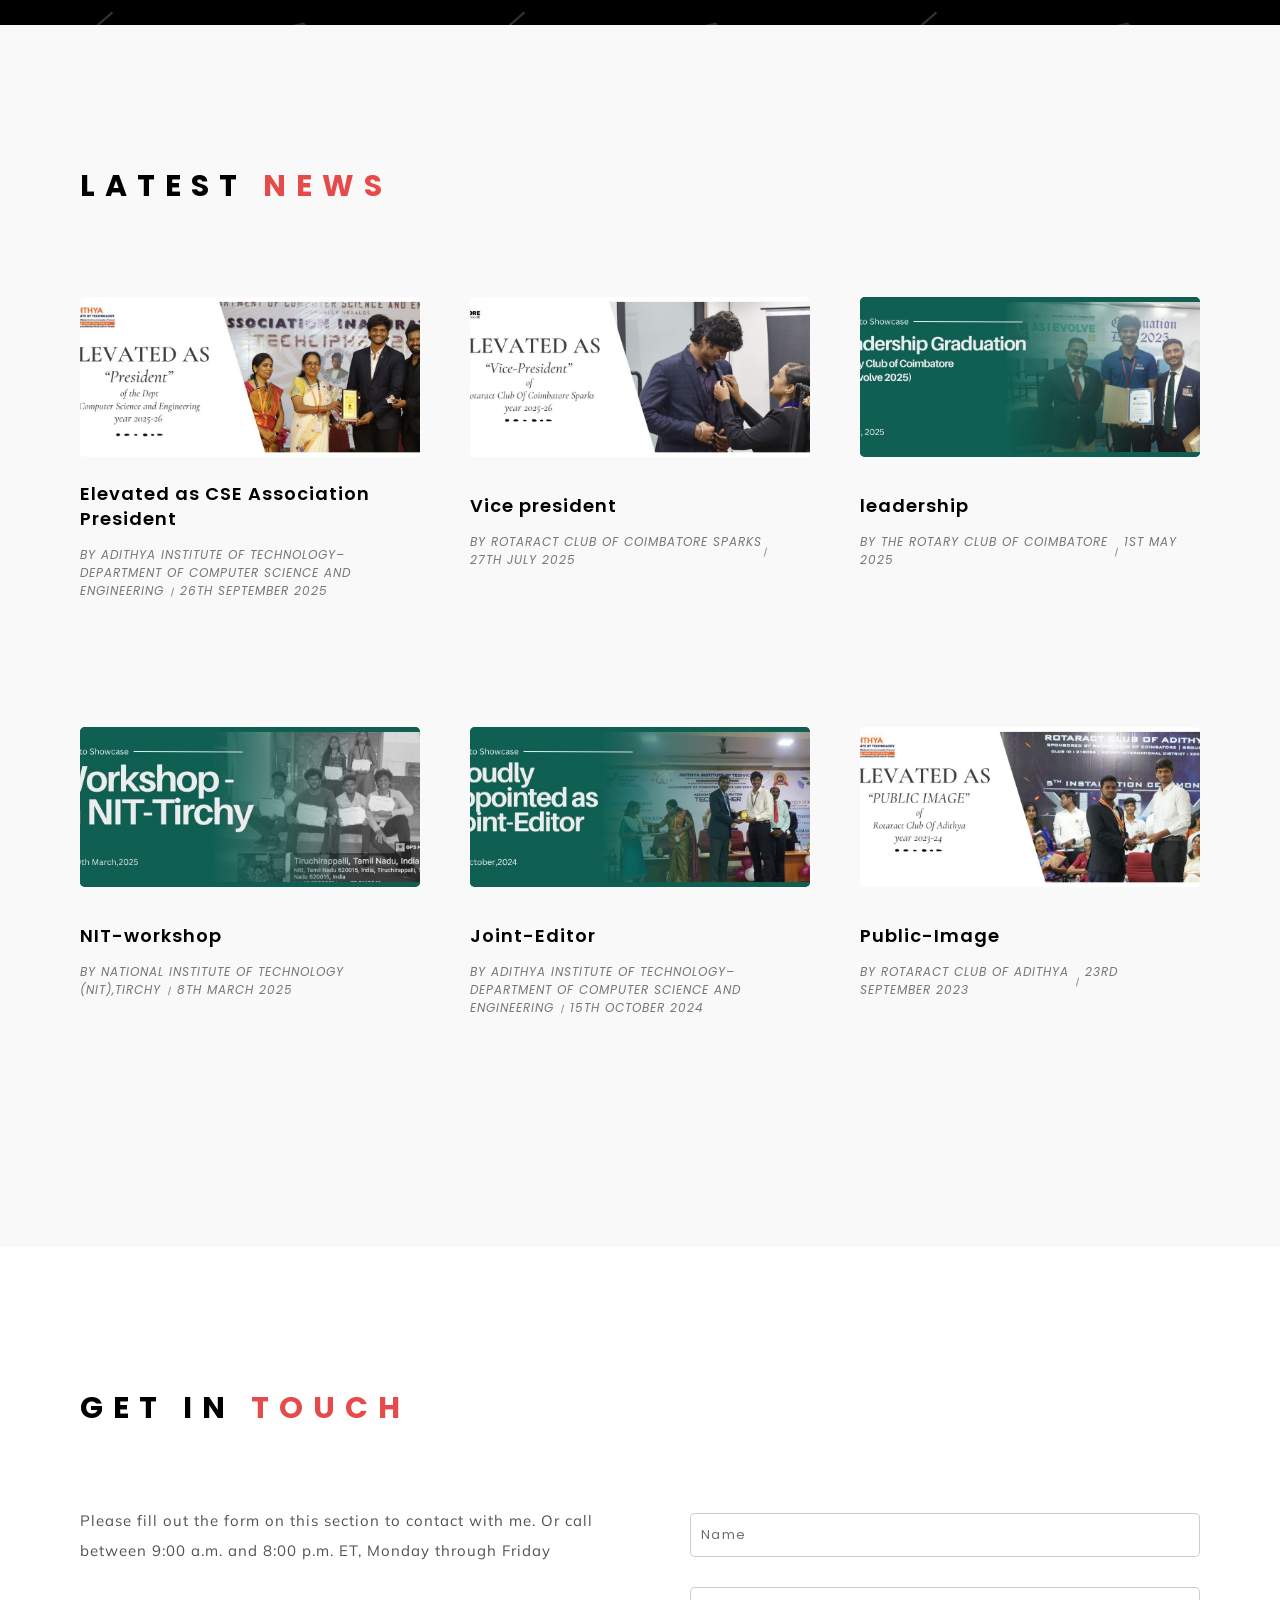
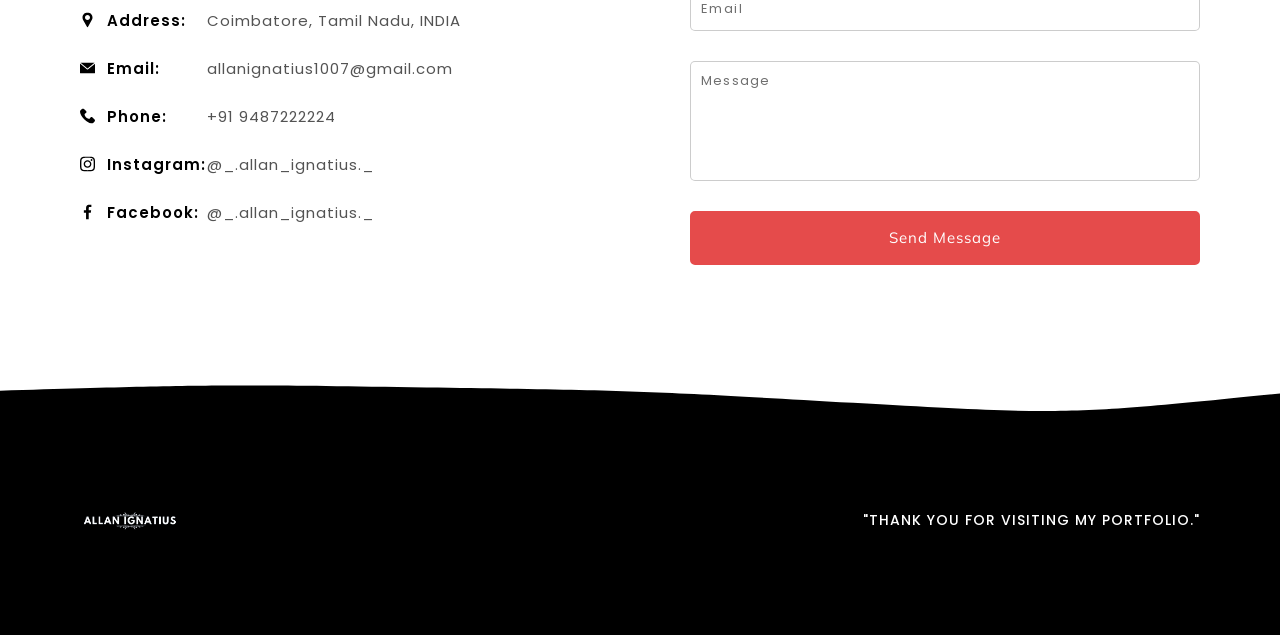
==== commit 203c9899: "text change" ====
--- a/index.html
+++ b/index.html
@@ -227,7 +227,7 @@
 									<li>
 										<div class="list_inner">
 											<img class="svg" src="img/svg/checked.svg" alt="" />
-											<span>FrontEnd Designer</span>
+											<span>Front-End Developer</span>
 										</div>
 									</li>
 								</ul>
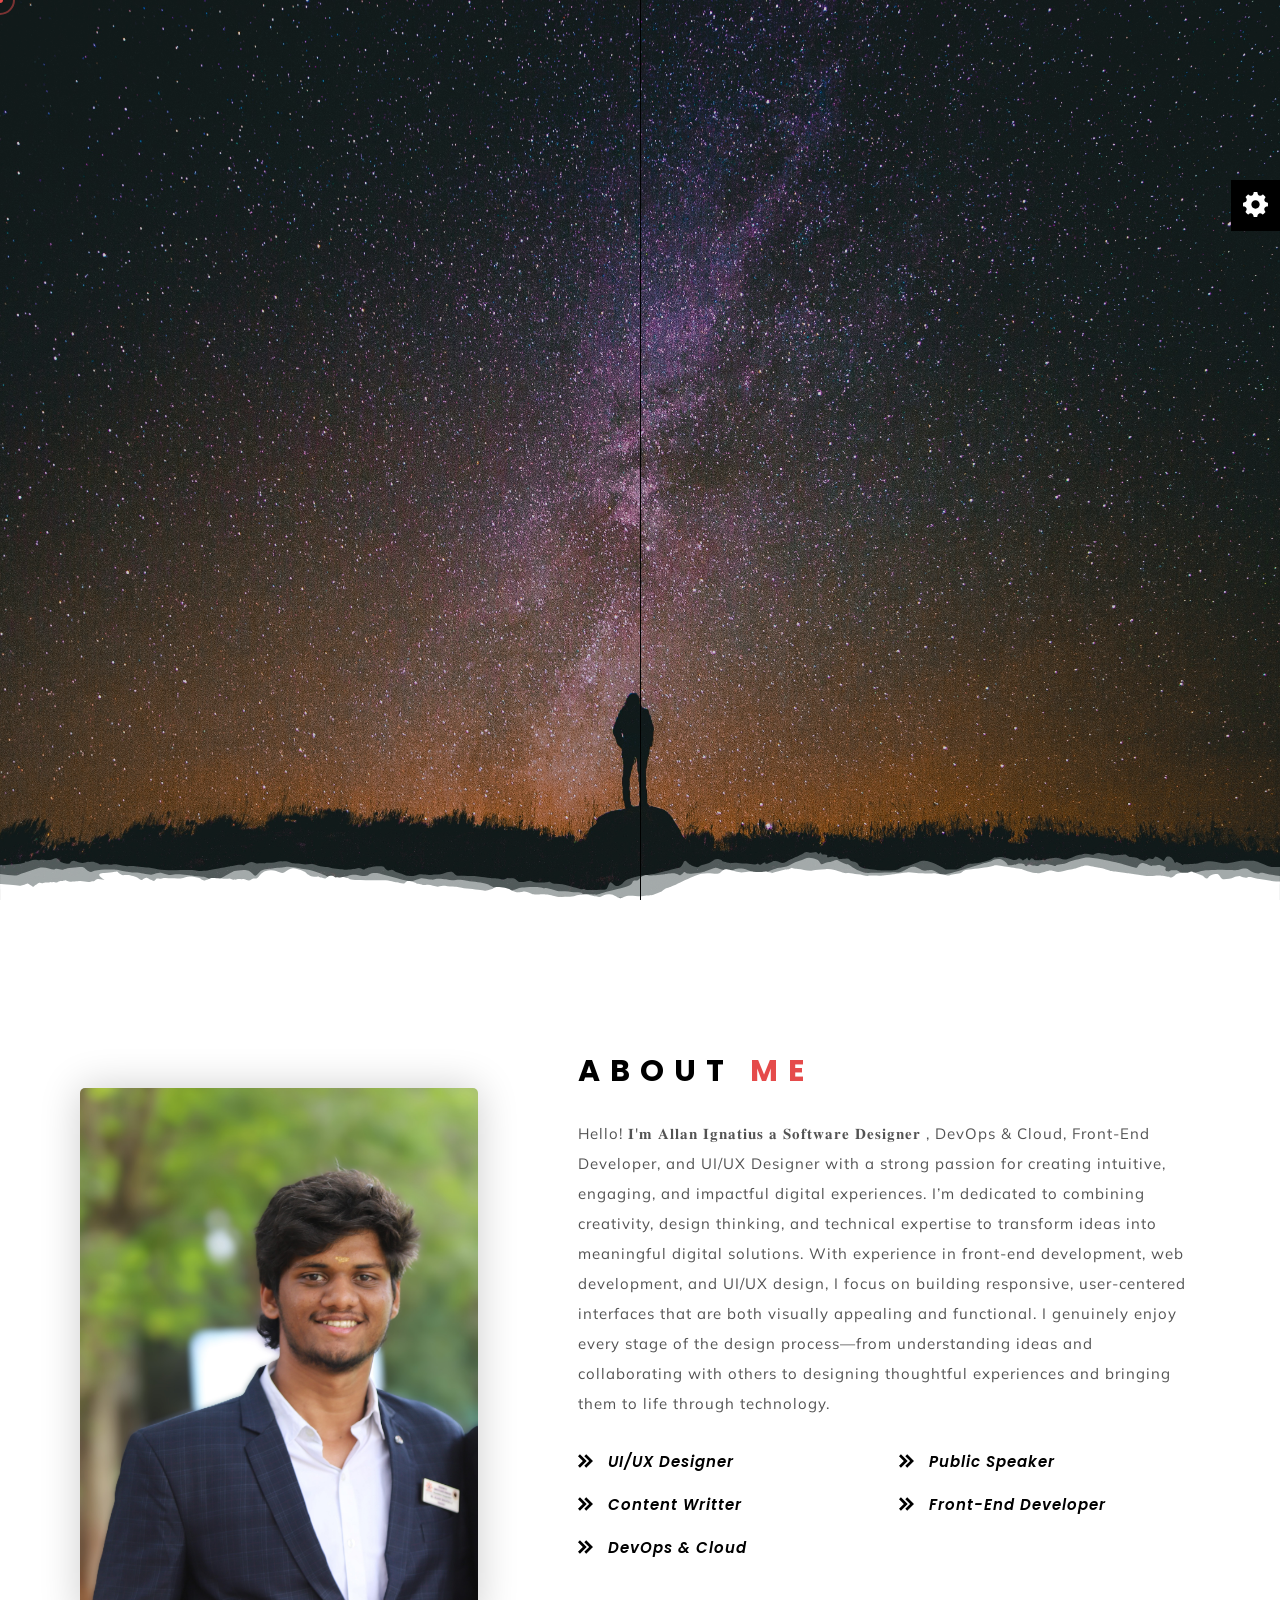
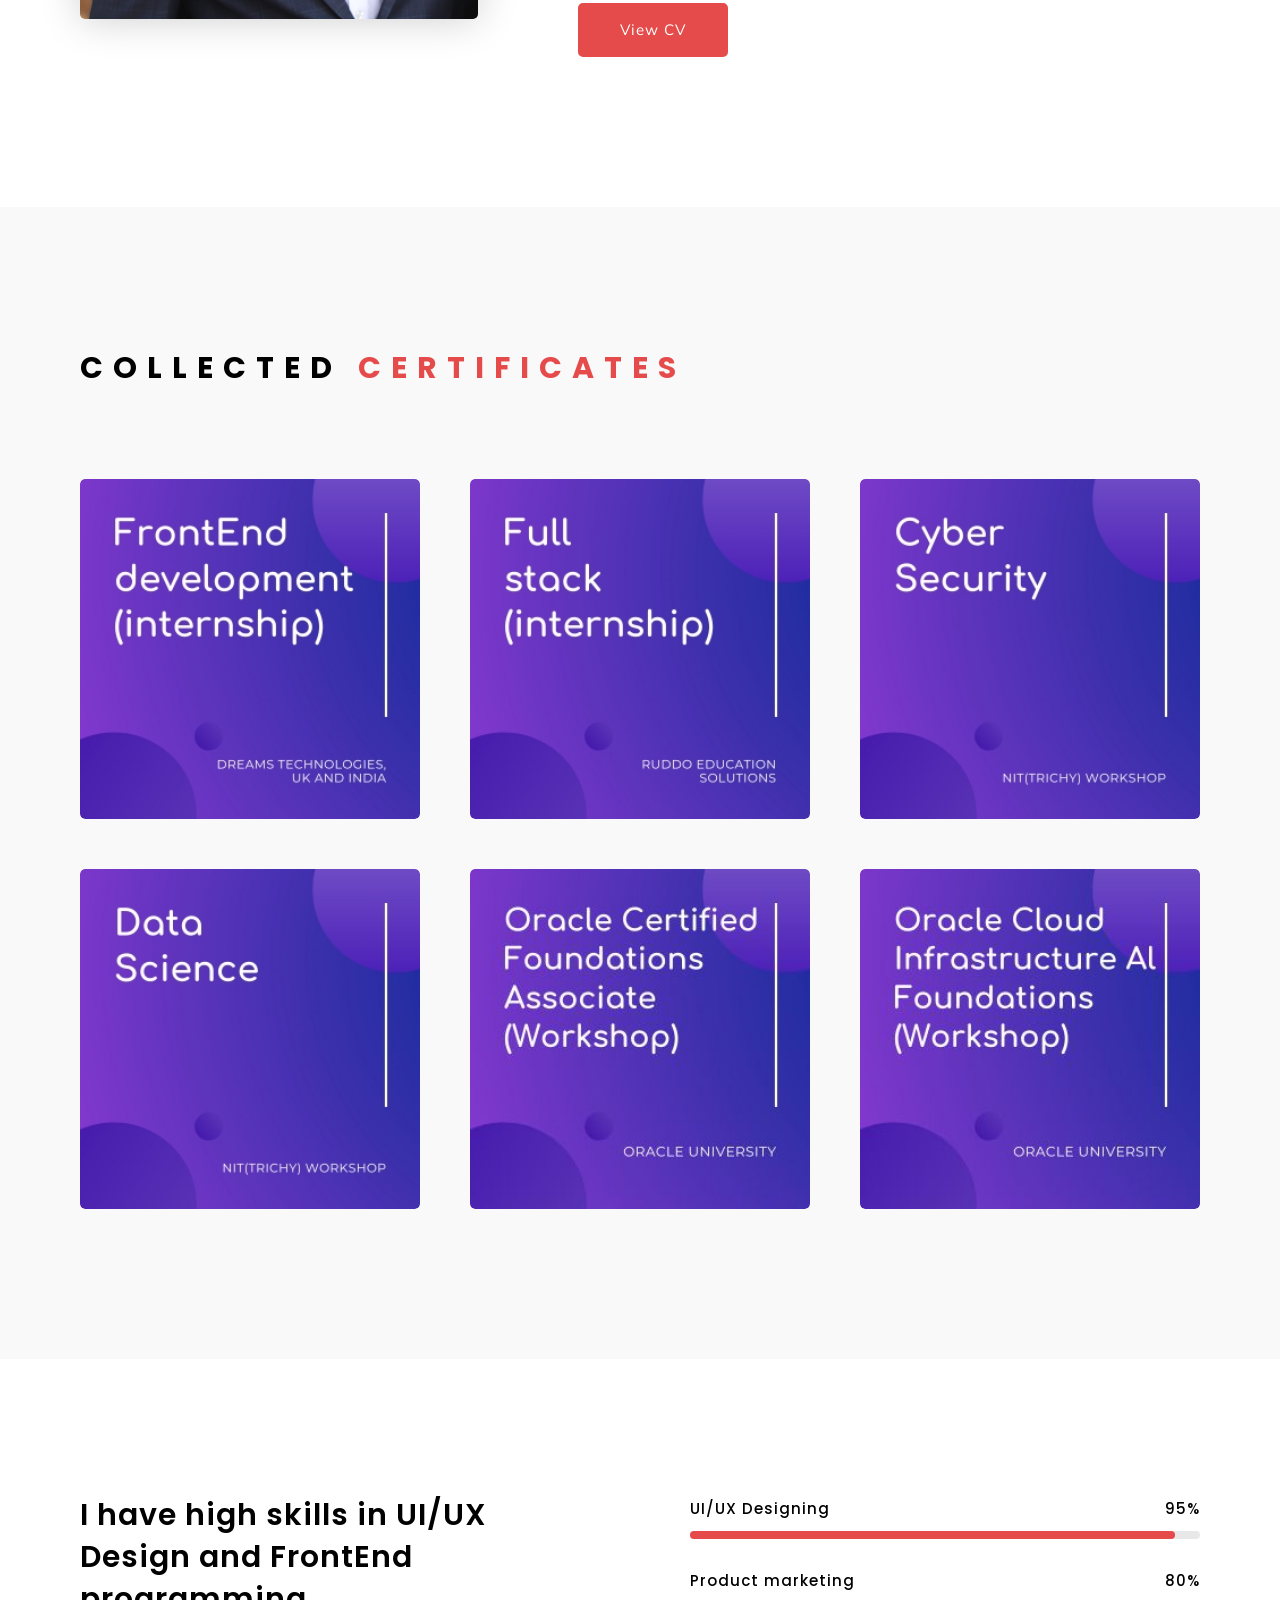
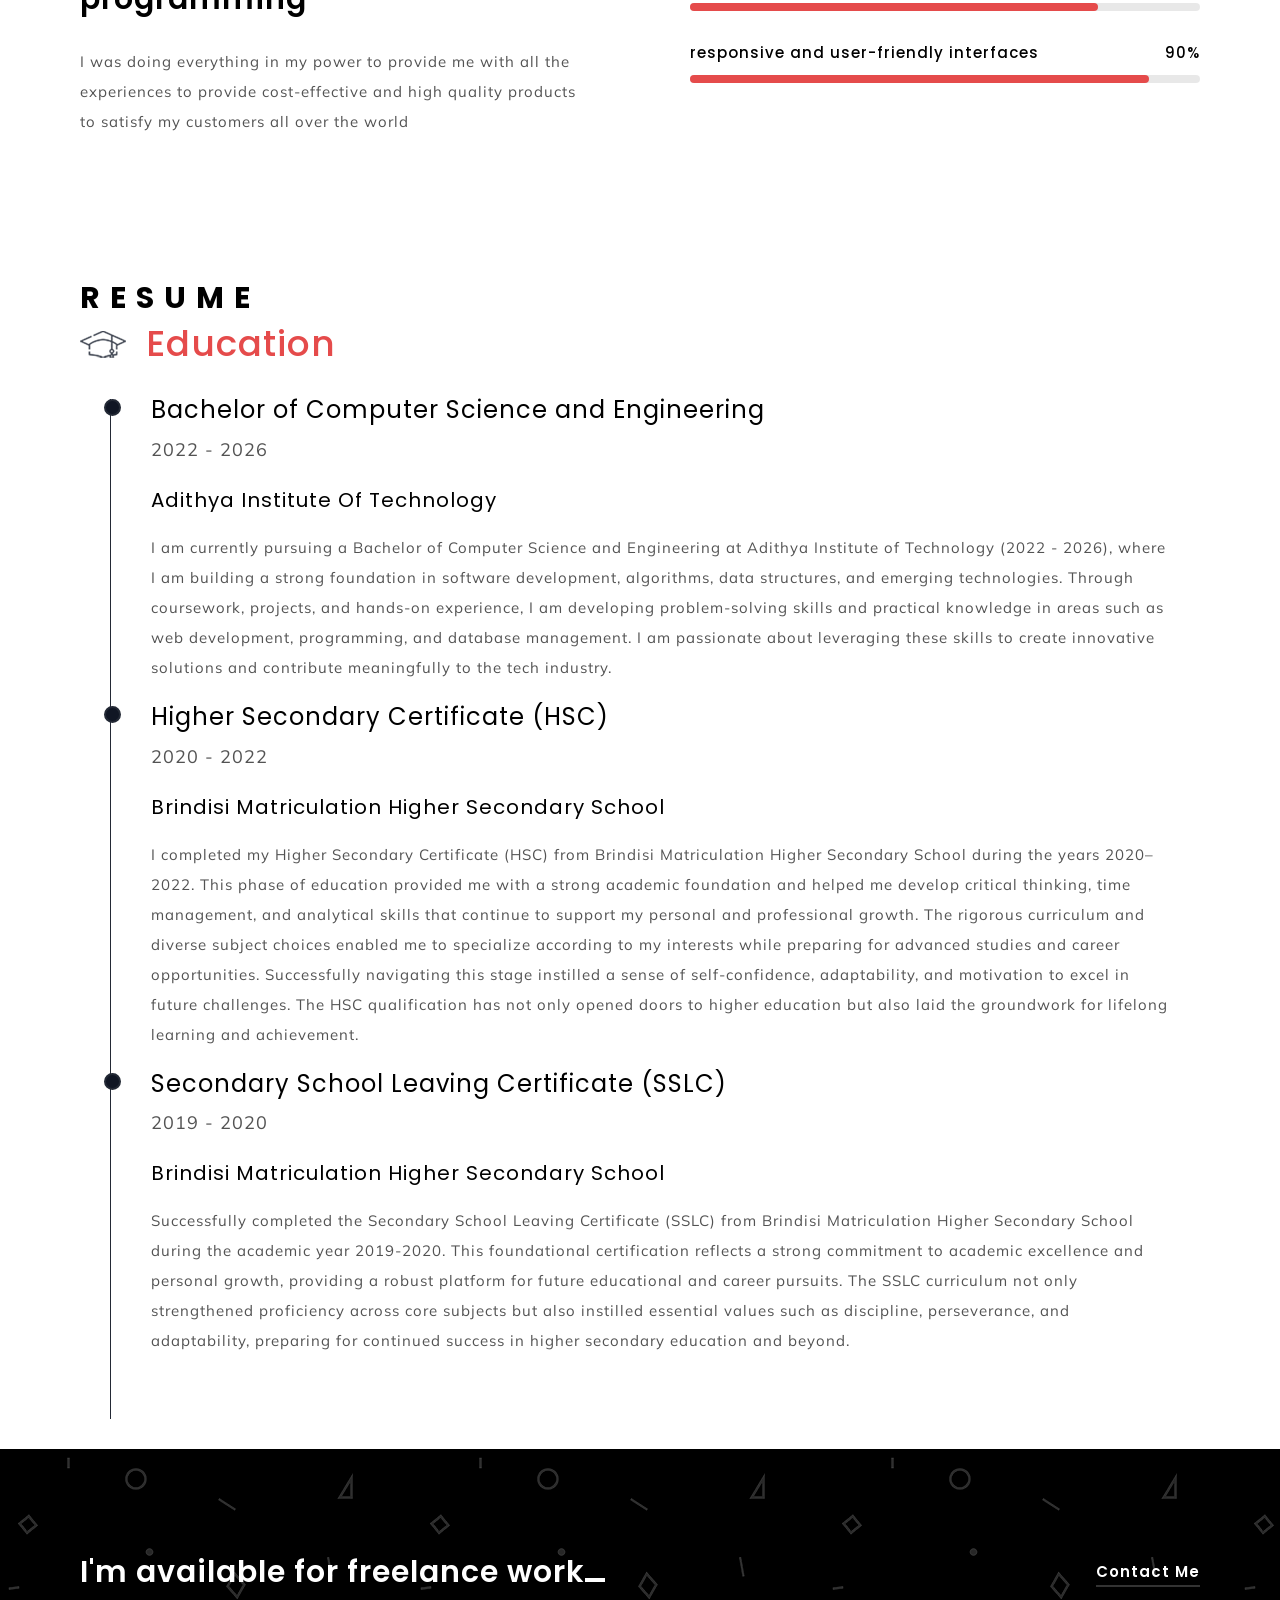
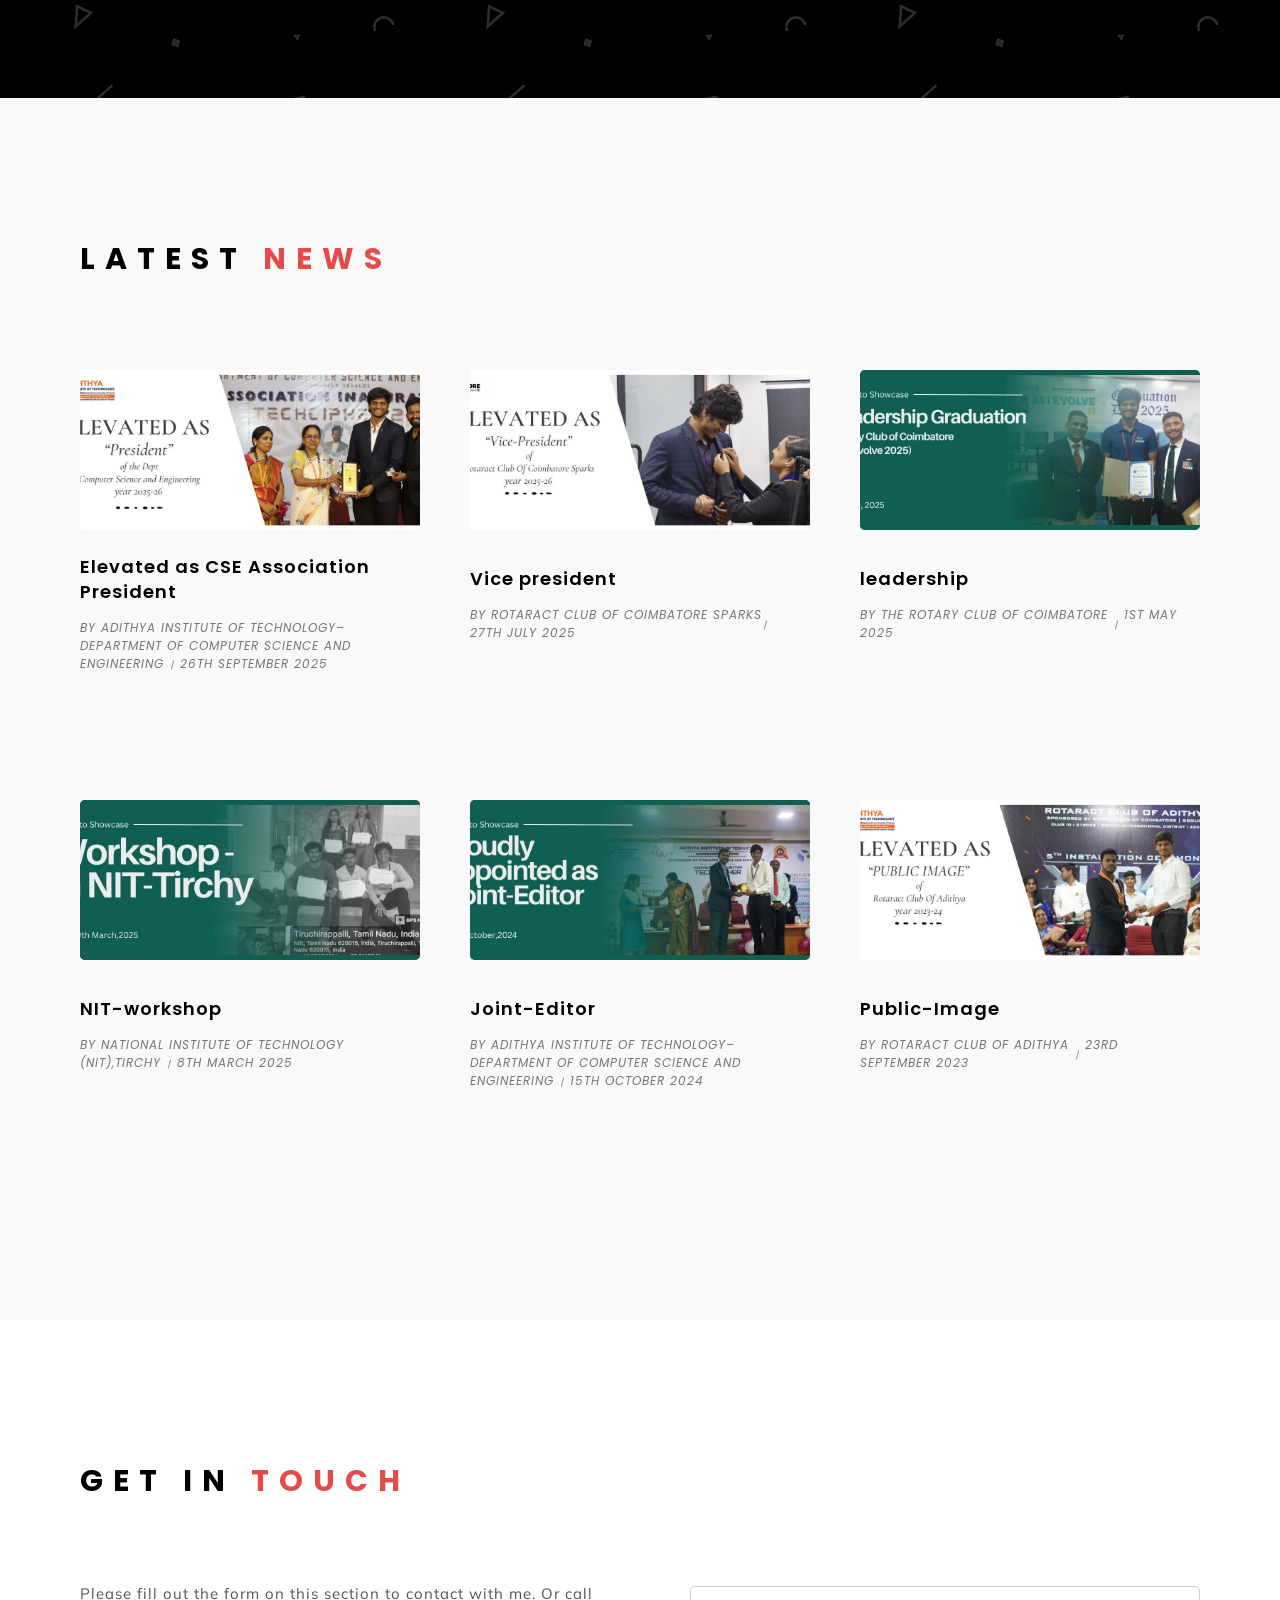
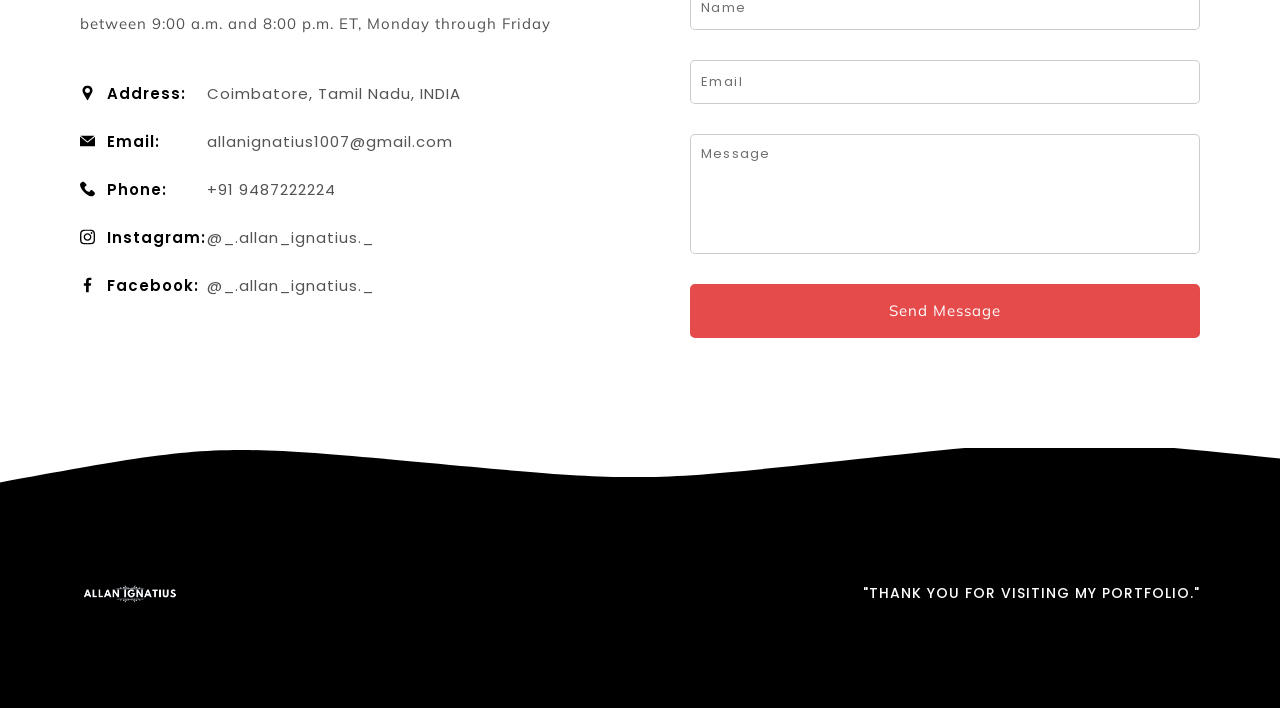
==== commit 2f34f8c1: "resume update" ====
--- a/index.html
+++ b/index.html
@@ -166,7 +166,7 @@
 					<div class="details" data-animation="toTop">
 						<!-- Animation Values: toTop, toRight, scale, rotate -->
 						<h3 class="fn_animation name">Allan Ignatius</h3>
-						<span class="fn_animation job">Software Designer</span>
+						<span class="fn_animation job">Full Stack Developer | DevOps & Cloud</span>
 					</div>
 					<div class="grax_tm_down shape" data-skin="light">
 						<div class="line_wrapper">
@@ -197,7 +197,7 @@
 								<h3>About <span>Me</span></h3>
 							</div>
 							<div class="text">
-								<p>Hello! 𝐈'𝐦 𝐀𝐥𝐥𝐚𝐧 𝐈𝐠𝐧𝐚𝐭𝐢𝐮𝐬 𝐚 𝐒𝐨𝐟𝐭𝐰𝐚𝐫𝐞 𝐃𝐞𝐬𝐢𝐠𝐧𝐞𝐫 , Front-End Developer, and UI/UX Designer with a strong passion for
+								<p>Hello! 𝐈'𝐦 𝐀𝐥𝐥𝐚𝐧 𝐈𝐠𝐧𝐚𝐭𝐢𝐮𝐬 𝐚 𝐒𝐨𝐟𝐭𝐰𝐚𝐫𝐞 𝐃𝐞𝐬𝐢𝐠𝐧𝐞𝐫 , DevOps & Cloud, Front-End Developer, and UI/UX Designer with a strong passion for
 									creating intuitive, engaging, and impactful digital experiences. I’m dedicated to combining creativity, design thinking, and technical expertise to transform 
 									ideas into meaningful digital solutions. With experience in front-end development, web development, and UI/UX design, I focus on building responsive, user-centered
 									interfaces that are both visually appealing and functional. I genuinely enjoy every stage of the design process—from understanding ideas and collaborating with
@@ -230,10 +230,16 @@
 											<span>Front-End Developer</span>
 										</div>
 									</li>
+									<li>
+										<div class="list_inner">
+											<img class="svg" src="img/svg/checked.svg" alt="" />
+											<span>DevOps & Cloud</span>
+										</div>
+									</li>
 								</ul>
 							</div>
 							<div class="grax_tm_button">
-								<a href="https://drive.google.com/file/d/1A_QO9FUyQutArsS79axZyM5ZjhWut-lz/view?usp=sharing"
+								<a href="https://drive.google.com/file/d/1H_vRVxIhh4_XMgnqnUfGZiYOrfgpFGzY/view?usp=sharing"
 									download>View CV</a>
 							</div>
 						</div>
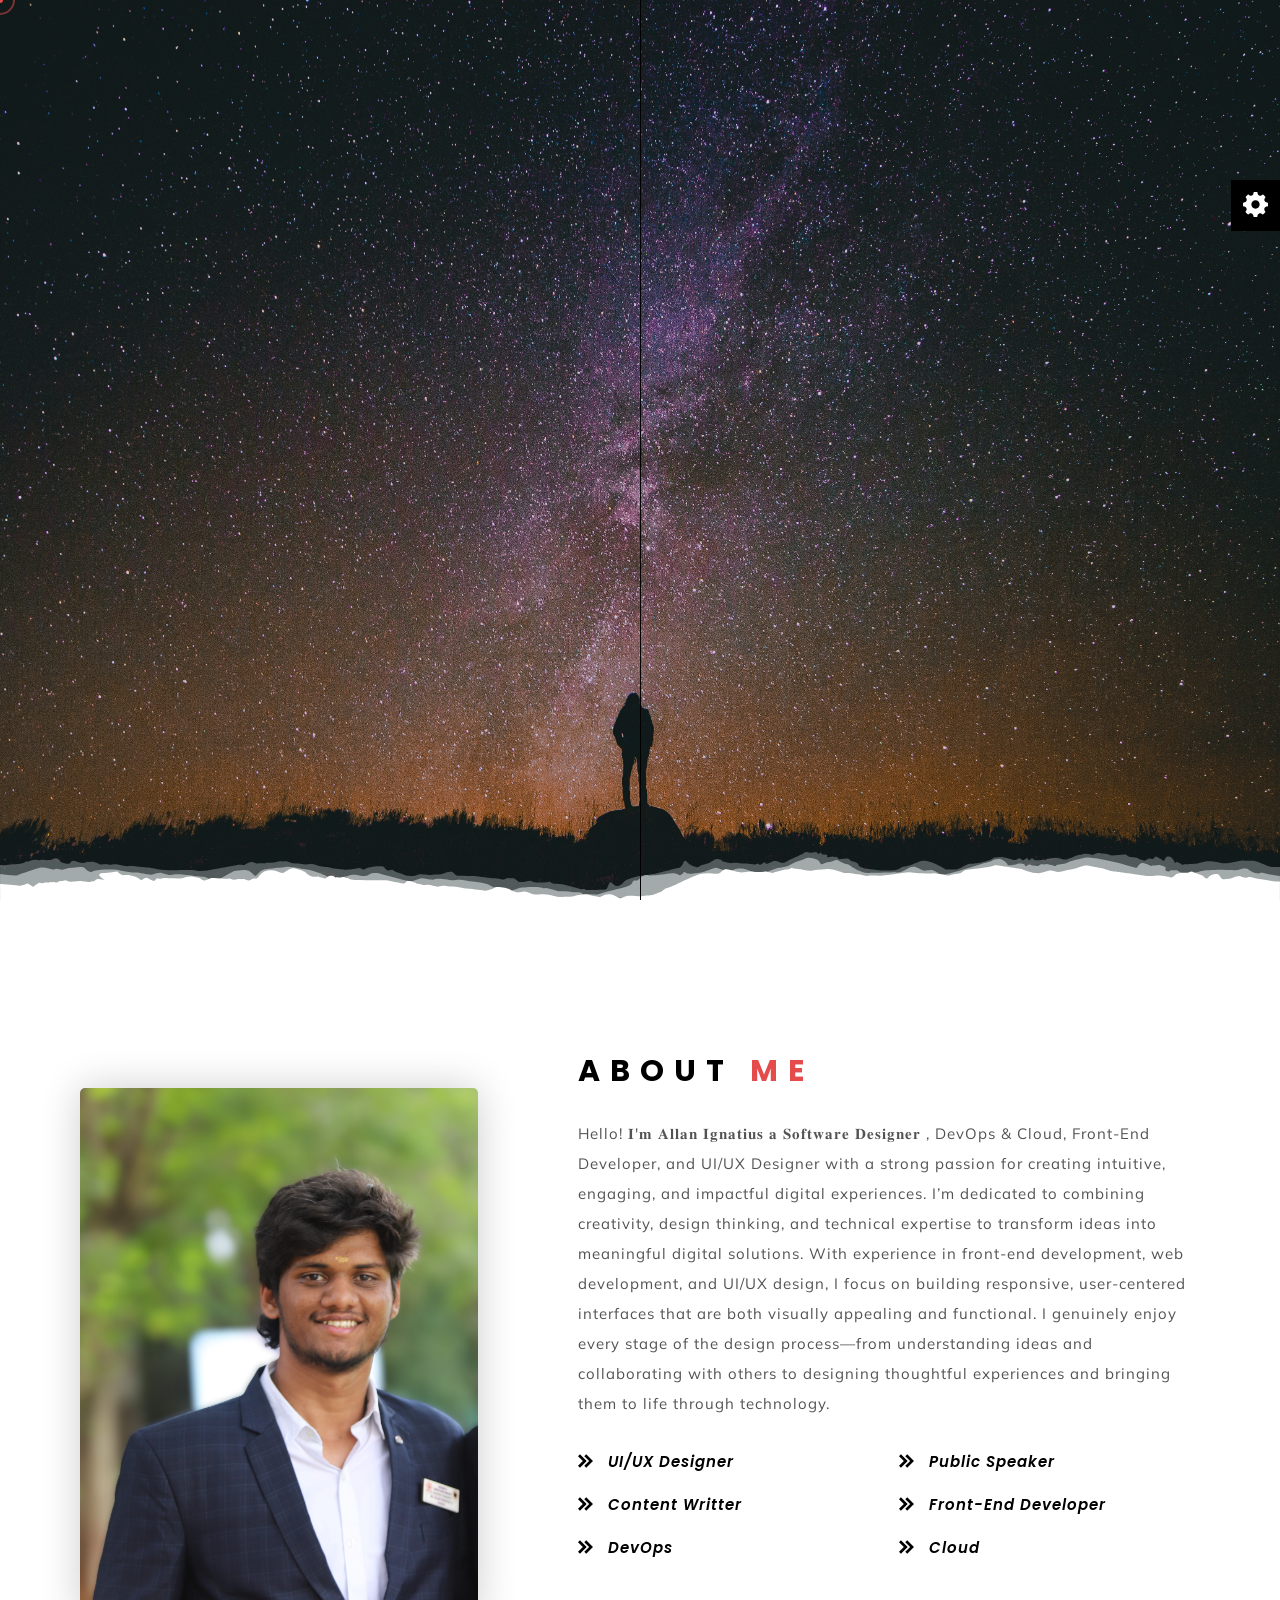
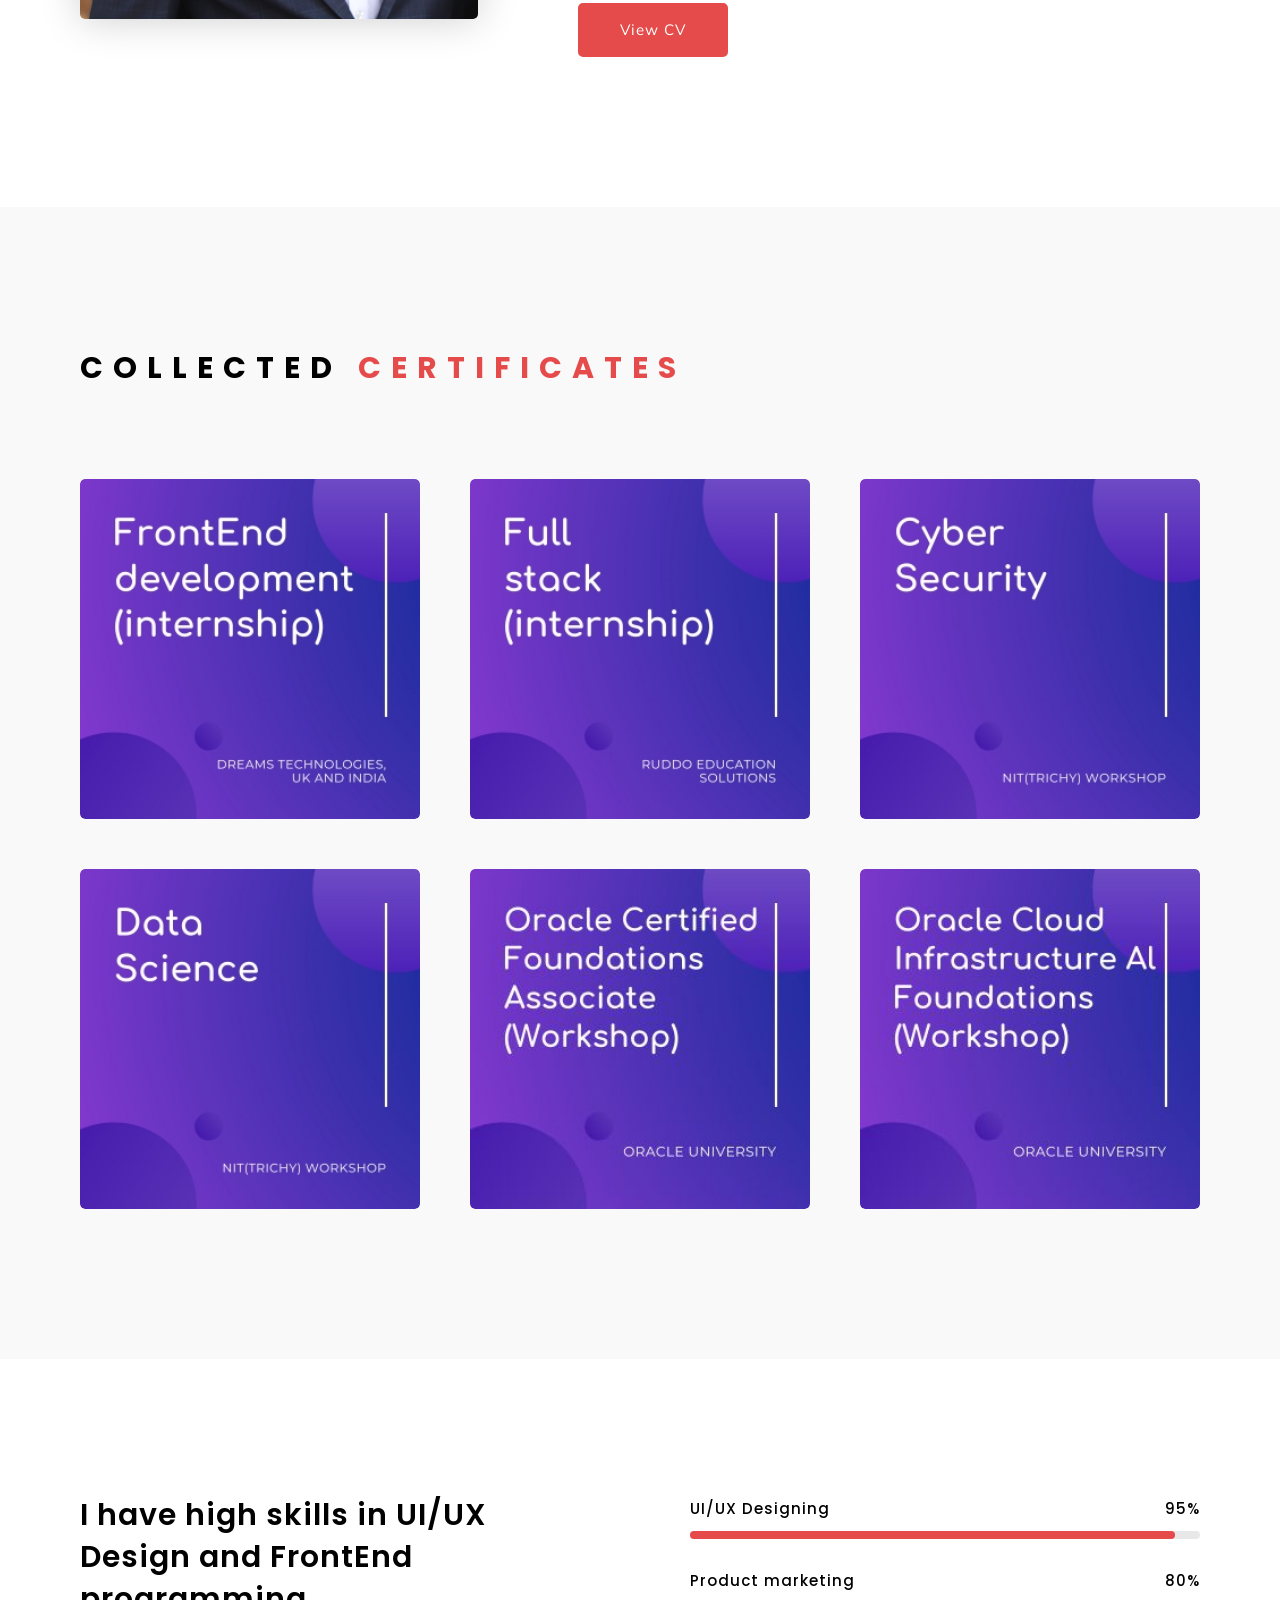
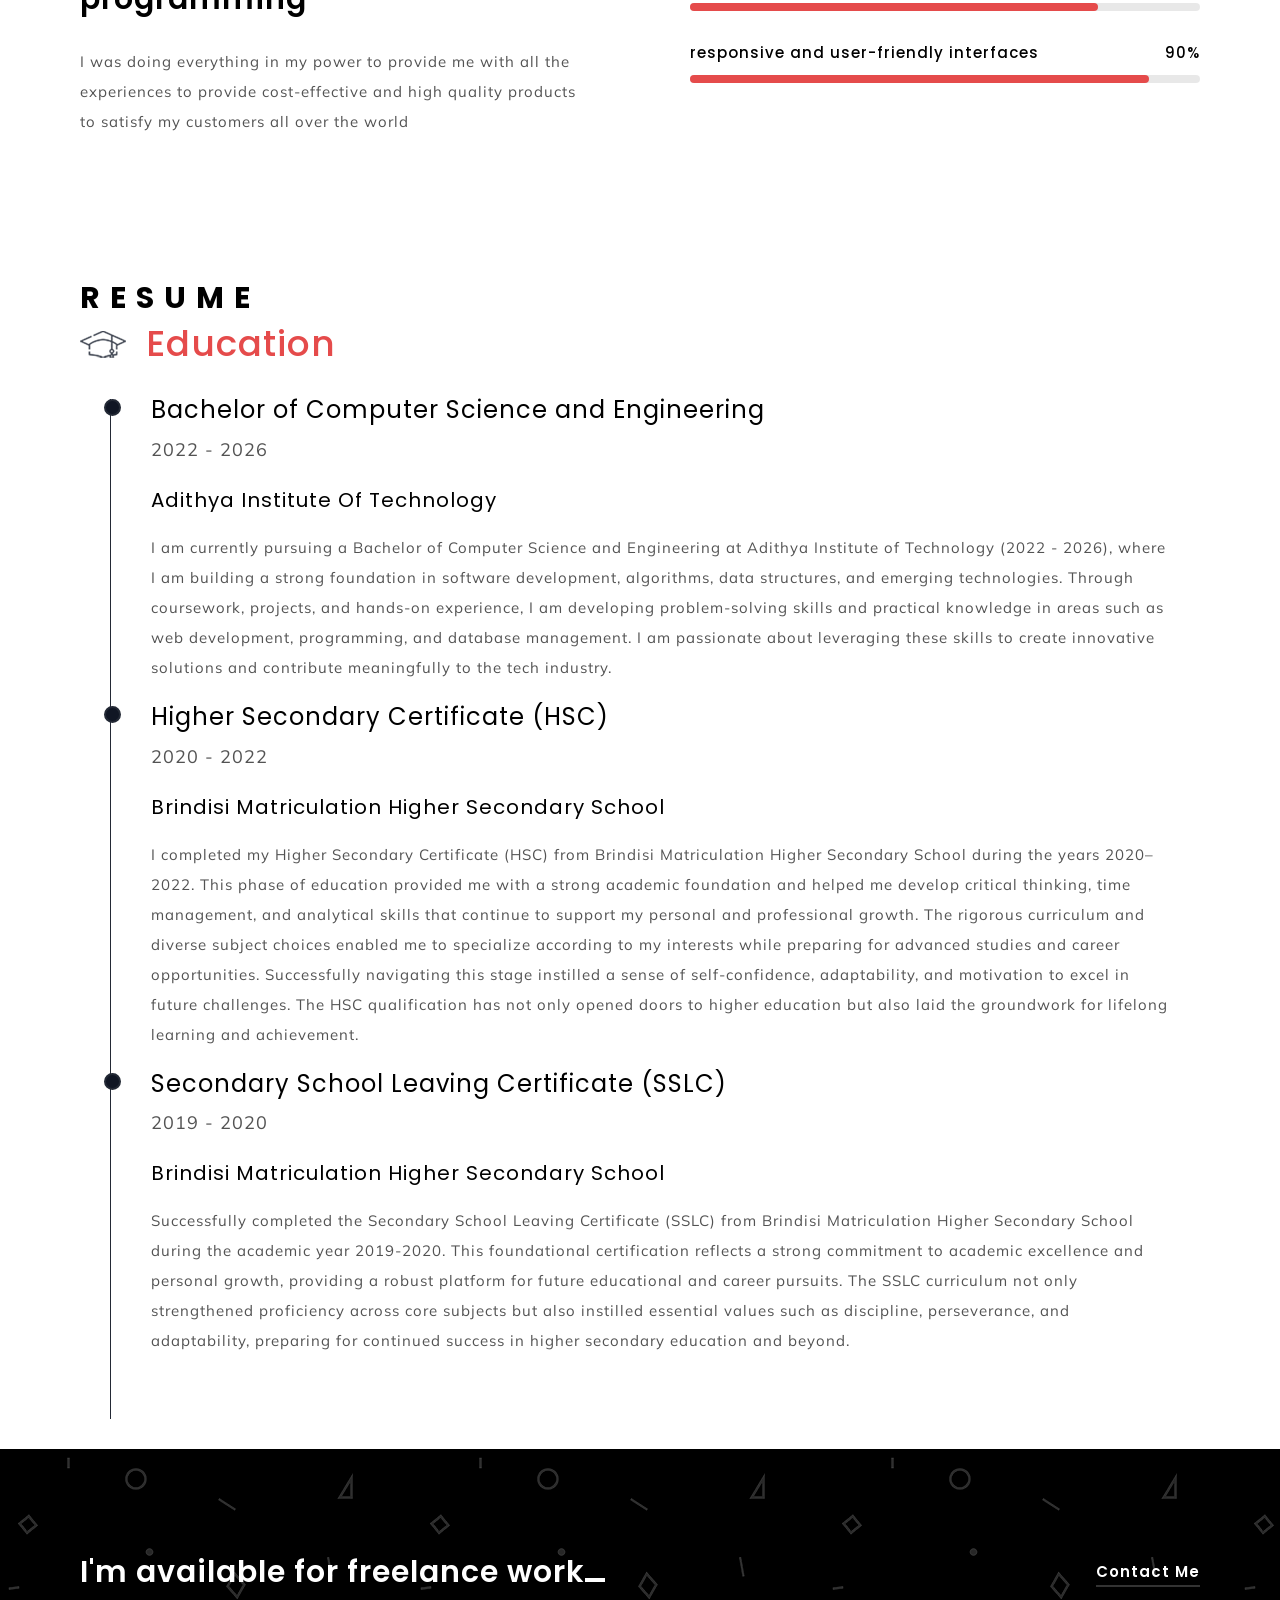
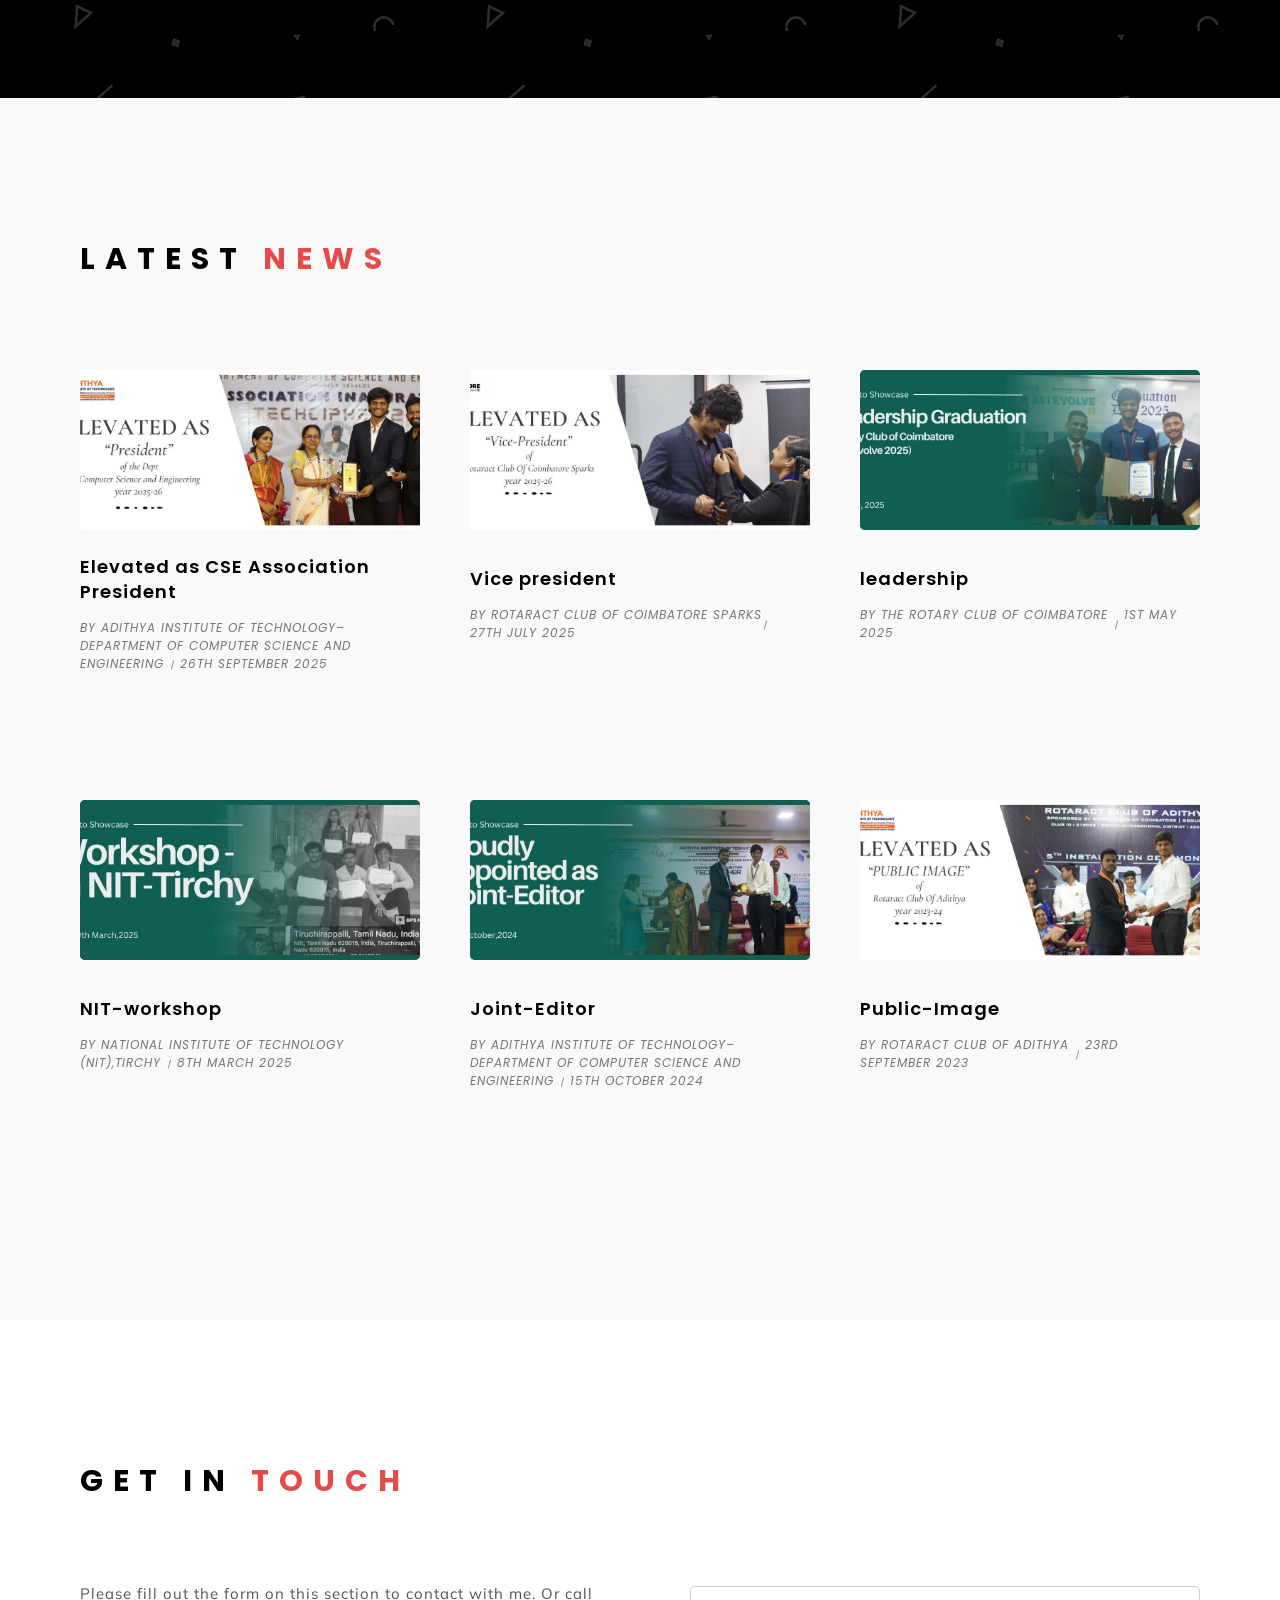
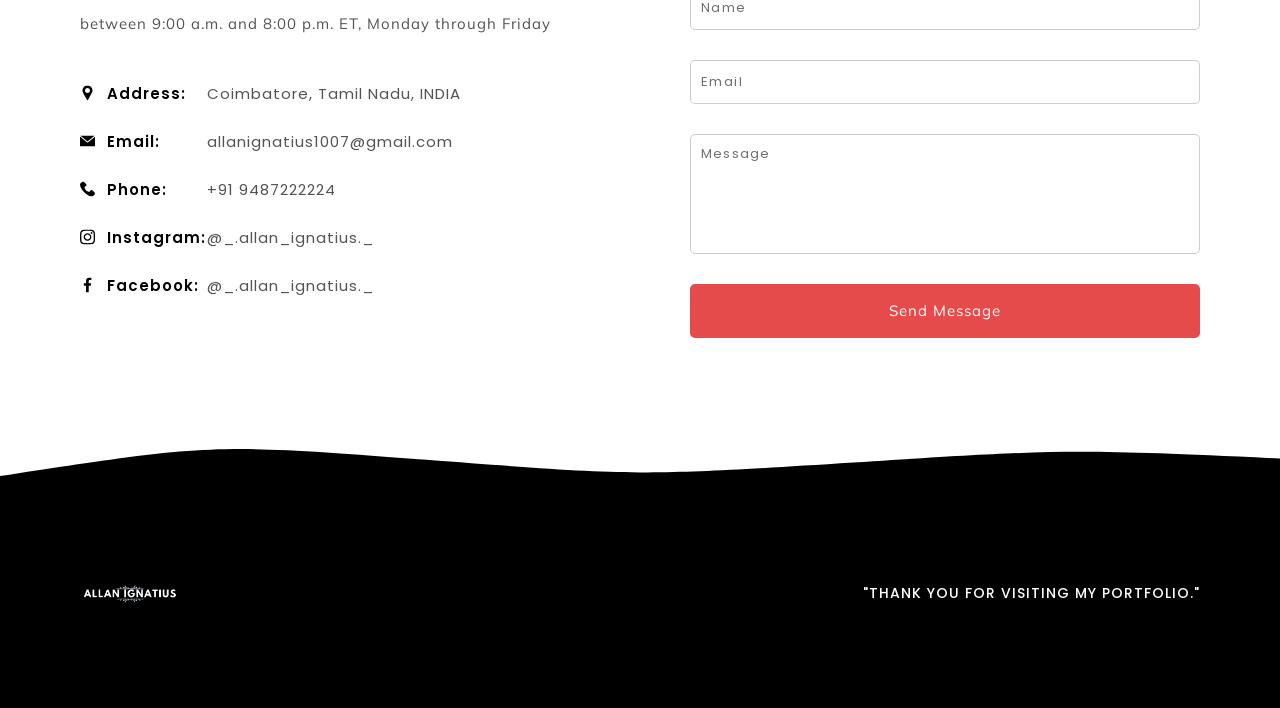
==== commit bafe11e4: "same" ====
--- a/index.html
+++ b/index.html
@@ -233,7 +233,13 @@
 									<li>
 										<div class="list_inner">
 											<img class="svg" src="img/svg/checked.svg" alt="" />
-											<span>DevOps & Cloud</span>
+											<span>DevOps </span>
+										</div>
+									</li>
+									<li>
+										<div class="list_inner">
+											<img class="svg" src="img/svg/checked.svg" alt="" />
+											<span> Cloud </span>
 										</div>
 									</li>
 								</ul>
